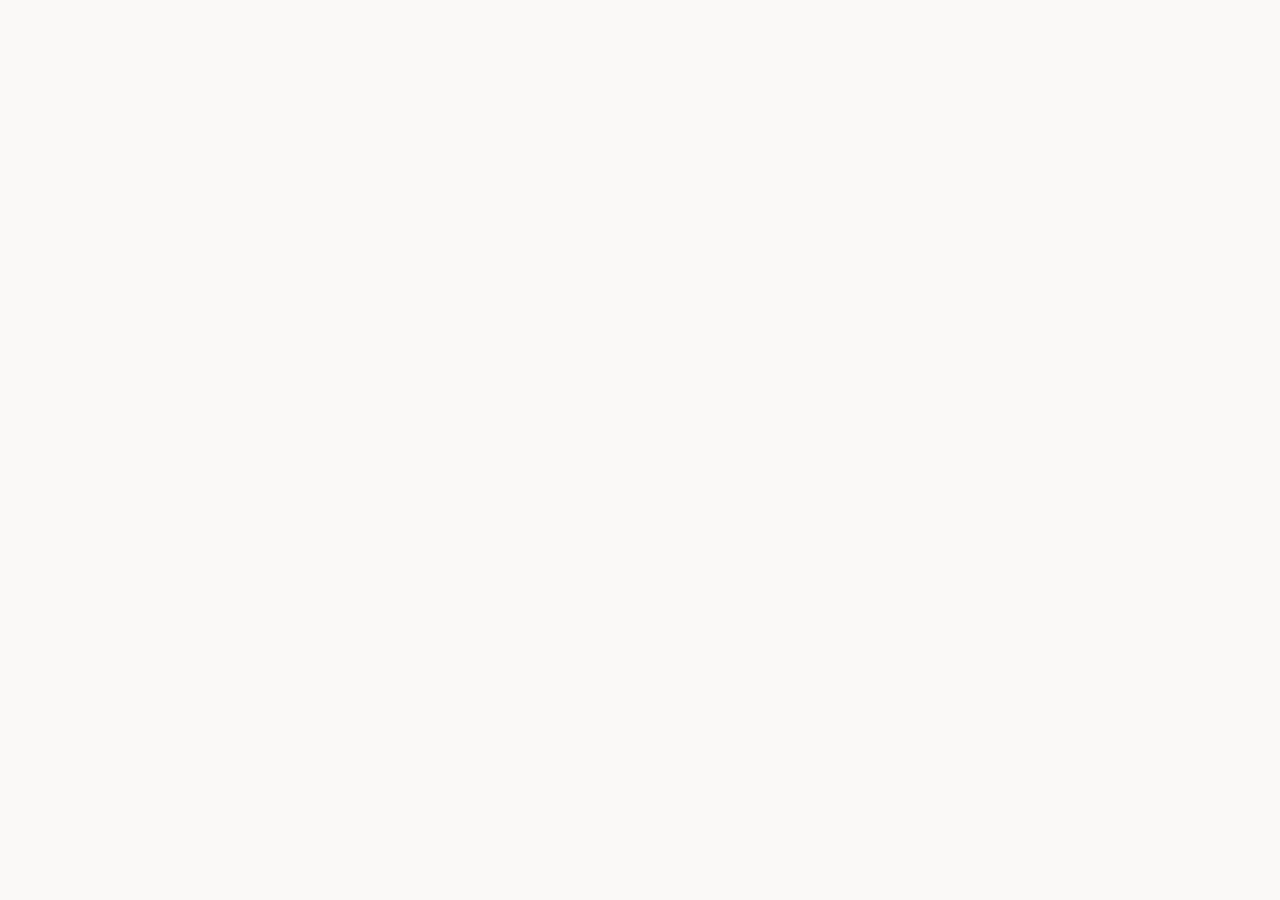
==== index.html @ 92ef4fc8 "FirstTime Published on 2012-05-25" ====
<!DOCTYPE html>
<html>
<head>
	<meta charset="utf-8">
	<meta http-equiv="X-UA-Compatible" content="IE=edge,chrome=1">
	
	<title>DOM - Distribution and Object Mapping v1.0</title>
	
	<meta name="viewport" content="width=device-width,initial-scale=1">
	
	<link rel="shortcut icon" href="favicon_32x32.ico" />
	<link rel="apple-touch-icon" href="apple-touch-icon.png"/>
	<link rel="stylesheet" type="text/css" href="res/css/loader.css">
	<link rel="stylesheet" type="text/css" href="res/css/toolbars.css">
</head>

<body>
	<div id="loading-mask"></div>
    <div id="loading">
        <div class="loading-indicator">
            <img src="res/img/system/logo.png" width="106" height="107" style="margin-right: 8px; float: left; vertical-align: top;"/>
			<div id="loading-info">
				Distributions and Objects Mapping <a href="#">v0.1 Aplha</a><br />
				<span id="loading-msg">Loading user interfaces, modules and data...</span>
			</div>
        </div>
    </div>
	
	<script type="text/javascript" src="https://ajax.googleapis.com/ajax/libs/jquery/1.7.2/jquery.min.js"></script>
	<script type="text/javascript">window.jQuery || document.write('<script src="core/js/jquery-1.7.2.min.js"><\/script>')</script>
	<!--[if lt IE 7 ]>
		<script src="http://ajax.googleapis.com/ajax/libs/chrome-frame/1.0.3/CFInstall.min.js"></script>
		<script>window.attachEvent('onload',function(){CFInstall.check({mode:'overlay'})})</script>
	<![endif]-->
	<script type="text/javascript" src="http://maps.google.com/maps/api/js?sensor=false"></script>
	<script src="core/js/jquery.hoverizr.min.js"></script>
	<script type="text/javascript" src="core/js/gmap3/gmap3.js"></script>
	
	<link rel="stylesheet" href="res/css/style.css">
	
	<link rel="stylesheet" type="text/css" href="core/js/extjs/resources/css/ext-all.css" />
    <script type="text/javascript" src="core/js/extjs/bootstrap.js"></script>
	<script type="text/javascript" src="core/layout.js"></script>
	<script type="text/javascript" src="core/init.js"></script>
	
	<style type="text/css">
		/** hack the extjs pressed background button **/
		.x-btn-default-toolbar-large-menu-active, .x-btn-default-toolbar-medium-menu-active, .x-btn-default-toolbar-small-menu-active,
		.x-btn-default-toolbar-large-pressed, .x-btn-default-toolbar-medium-pressed, .x-btn-default-toolbar-small-pressed {
			background-image: -moz-linear-gradient(center top , #FFFAE1, #FFD66A 48%, #FCB743  52%, #FFF8B5);
			background-image: -webkit-gradient(linear, 50% 0%, 50% 100%, color-stop(0%, #FFFAE1), color-stop(48%, #FFD66A), color-stop(52%, #FCB743), color-stop(100%, #FFF8B5));
			background-image: linear-gradient(top, #FFFAE1,#FFD66A 48%,#FCB743 52%,#FFF8B5);
			border-color: #F9AE52;
		}
		.ui-menu .ui-menu-item{
			text-align: left;  
			font-weight: normal;
		}
		.ui-menu .ui-menu-item a.ui-state-hover{
			border: 1px solid red; 
			background: #FFBFBF; 
			color: black;
			font-weight:bold;
		}
	</style>
	
	<div id="main-content" class="map-content-wrap">
		<button id="startmenu_btn" class="startmenu" style="height:80px; top:6px; right:33px; position:absolute; z-index:2;">
			<span class="highlight"></span>
			<span class="text"><img src="res/img/system/menu-orb.png" border="0" alt="Start.."><br>Start</span>
		</button>
		<div id="startmenu_pnl" class="startmenu" style="width:184px; height:auto; top:90px; right:12px; position:absolute; z-index:1;">
			<div class="startmenu-bar" id="startmenu_bar" style="width: 100%; height: 100%; margin: 0; padding: 0;"></div>
		</div>
		<div id="map_canvas" class="gmap3"></div>
	</div>
</body>
</html>
---- res/css/loader.css ----
#page {
	
}
#loading-mask{
	background-color: white;
	height: 100%;
	position: absolute;
	left: 0;
	top: 0;
	width: 100%;
	z-index: 20000;
}
#loading{
	height: auto;
	position: absolute;
	left: 45%;
	top: 40%;
	padding: 2px;
	z-index: 20001;
}
#loading a {
	color: #ff8000;
	font-size: 9px;
}
#loading .loading-indicator{
	background: white;
	color: #C3201B;
	font: bold 13px Helvetica, Arial, sans-serif;
	height: auto;
	margin: 0;
	padding: 0px;
}
#loading-msg {
	color: #999;
	font-size: 10px;
	font-weight: normal;
}
#loading-info {
	color: #333;
	float: left;
	top: 30px;
	left: 8px;
	position: relative;
}
---- res/css/toolbars.css ----
#container {
    width:600px;
    height:400px;
    border:3px solid #c3daf9;
}

.marker16 {
    background-image: url( ../img/toolbox/marker16.png ) !important;
}
.line16 {
    background-image: url( ../img/toolbox/line16.png ) !important;
}
.polyline16 {
    background-image: url( ../img/toolbox/polyline16.png ) !important;
}
.polygon16 {
    background-image: url( ../img/toolbox/polygon16.png ) !important;
}
.circle16 {
    background-image: url( ../img/toolbox/circle16.png ) !important;
}
.rectangle16 {
    background-image: url( ../img/toolbox/rectangle16.png ) !important;
}

.area-polygon16 {
    background-image: url( ../img/toolbox/area-polygon16.png ) !important;
}
.area-circle16 {
    background-image: url( ../img/toolbox/area-circle16.png ) !important;
}
.area-rectangle16 {
    background-image: url( ../img/toolbox/area-rectangle16.png ) !important;
}
.area-label16 {
    background-image: url( ../img/toolbox/area-label16.png ) !important;
}

.pointer48 {
    background-image: url( ../img/toolbox/hand.png ) !important;
}

.street24 {
    background-image: url( ../img/toolbox/street24.png ) !important;
}
.satellite24 {
    background-image: url( ../img/toolbox/satellite24.png ) !important;
}
.relief24 {
    background-image: url( ../img/toolbox/relief24.png ) !important;
}
.hybrid24 {
    background-image: url( ../img/toolbox/hybrid24.png ) !important;
}

.xls16 {
    background-image: url( ../img/toolbox/xls16.png ) !important;
}
.pdf16 {
    background-image: url( ../img/toolbox/pdf16.png ) !important;
}
.email16 {
    background-image: url( ../img/toolbox/email16.png ) !important;
}
.preview16 {
    background-image: url( ../img/toolbox/preview16.png ) !important;
}

.search16 {
    background-image: url( ../img/toolbox/search16.png ) !important;
}
.zoom-home16 {
    background-image: url( ../img/toolbox/zoom-home16.png ) !important;
}
.get-address16 {
    background-image: url( ../img/toolbox/get-address16.png ) !important;
}
.get-coordinate16 {
    background-image: url( ../img/toolbox/get-coordinate16.png ) !important;
}
.get-distance16 {
    background-image: url( ../img/toolbox/get-distance16.png ) !important;
}
.get-direction16 {
    background-image: url( ../img/toolbox/get-direction16.png ) !important;
}

.find16 {
    background-image: url( ../img/toolbox/find16.png ) !important;
}

.btn-panel td {
    padding-left:5px;
}
---- res/css/style.css ----
@import url('../fonts/stylesheet.css');

/* HTML5 ✰ Boilerplate*/
::-moz-selection { background: #78c6bc; color: #fff; text-shadow: none; }
::selection { background: #78c6bc; color: #fff; text-shadow: none; }

/* CSS Reset */
a,abbr,acronym,address,applet,article,aside,audio,b,big,blockquote,body,canvas,caption,center,cite,code,dd,del,details,dfn,dialog,div,dl,dt,em,embed,fieldset,figcaption,figure,font,footer,form,h1,h2,h3,h4,h5,h6,header,hgroup,hr,html,i,iframe,img,ins,kbd,label,legend,li,mark,menu,meter,nav,object,ol,output,p,pre,progress,q,rp,rt,ruby,s,samp,section,small,span,strike,strong,sub,summary,sup,table,tbody,td,tfoot,th,thead,time,tr,tt,u,ul,var,video,xmp {border:0;font-size:100%;margin:0;padding:0}
html,body {height:100%}
article,aside,details,figcaption,figure,footer,header,hgroup,menu,nav,section {display:block}
b,strong {font-weight:700}
img {color:transparent;font-size:0;vertical-align:middle;-ms-interpolation-mode:bicubic}
li {display:list-item}
table {border-collapse:collapse;border-spacing:0}
th,td,caption {font-weight:400;vertical-align:top;text-align:left}
q {quotes:none}
q:before,q:after {content:none}
sub,sup,small {font-size:75%}
sub,sup {line-height:0;position:relative;vertical-align:baseline}
sub {bottom:-.25em}
sup {top:-.5em}
svg {overflow:hidden}

/* Primary Styles */
body {
	background:#eeede6;
	/*
	font-family:Colaborate, Helvetica, Arial, sans-serif;
	color:#747047
	*/
}

input:focus,a:focus {
	outline:none
}

p, span, li, form input, form select, form textarea, form label {
	/*
	font-size:14px;
	*/
	font-family:Colaborate, Helvetica, Arial, sans-serif;
	line-height:1.5em;
}

a {
	text-decoration:none;
	color:#679300;
	/*
	font-size:14px;
	*/
}

a:hover {
	text-decoration:underline
}

ul {
	margin:0;
	padding:0;
	list-style:none
}

.alignleft {
	float:left;
	margin-right:15px;
	margin-bottom:9px
}

.alignright {
	float:right;
	margin-left:15px;
	margin-bottom:9px
}

.aligncenter {
	clear:both;
	float:none;
	text-align:center
}

.no-border {
	border-left:none !important;
	border-top:none !important;
	border-right:none !important;
	border-bottom:none !important
}

/** ====================================================================== **/

.gmap3 {
	margin: 0;
	width: '100%';
	height: '100%';
}

.startmenu-icon { background: url(../img/system/menu-orb.png) no-repeat top left; }

.startmenu {
	background-color: rgba(34,41,46,0.1);
	background-image: -webkit-linear-gradient(top, rgba(47,55,61,.5) 50%, rgba(26,31,36,.5));
	background-image: -moz-linear-gradient(top, rgba(47,55,61,.5) 50%, rgba(26,31,36,.5));
	background-image: -ms-linear-gradient(top, rgba(47,55,61,.5) 50%, rgba(26,31,36,.5));
	background-image: -o-linear-gradient(top, rgba(47,55,61,.5) 50%, rgba(26,31,36,.5));
	background-image: linear-gradient(top, rgba(47,55,61,.5) 50%, rgba(26,31,36,.5));
	
	border: 1px solid #0b1319;
	color: #27d900;
	font-size: 14px;
	font-weight: bold;
	border-radius: 3px;
	padding: 2px 2px;
	text-shadow: 1px -1px -1px 1px rgba(255,255,255,0.5);
	-webkit-box-shadow: 0 2px 4px rgba(0,0,0,0.4), 0 1px 0 rgba(255,255,255,0.2) inset;
	-moz-box-shadow: 0 2px 4px rgba(0,0,0,0.4), 0 1px 0 rgba(255,255,255,0.2) inset;
	box-shadow: 0 2px 4px rgba(0,0,0,0.4), 0 1px 0 rgba(255,255,255,0.2) inset;
	position: relative;
	cursor: pointer;
	
	-webkit-transition: color 0.3s ease-in-out;
	-moz-transition: color 0.3s ease-in-out;
	-ms-transition: color 0.3s ease-in-out;
	-o-transition: color 0.3s ease-in-out;
	transition: color 0.3s ease-in-out;
}

.highlight {
	width: 100%;
	height: 1px; 
	position: absolute;
	left: 0;
	top: 0;
	background: -webkit-linear-gradient(left top, rgba(255,255,255,0.0), rgba(255,255,255,0.6) 35%, rgba(255,255,255,0.6) 70%, rgba(255,255,255,0));
	background: -moz-linear-gradient(left top, rgba(255,255,255,0.0), rgba(255,255,255,0.6) 35%, rgba(255,255,255,0.6) 70%, rgba(255,255,255,0));
	background: -ms-linear-gradient(left top, rgba(255,255,255,0.0), rgba(255,255,255,0.6) 35%, rgba(255,255,255,0.6) 70%, rgba(255,255,255,0));
	background: -o-linear-gradient(left top, rgba(255,255,255,0.0), rgba(255,255,255,0.6) 35%, rgba(255,255,255,0.6) 70%, rgba(255,255,255,0));
	background: linear-gradient(left top, rgba(255,255,255,0.0), rgba(255,255,255,0.6) 35%, rgba(255,255,255,0.6) 70%, rgba(255,255,255,0));
	opacity: 0.2;
	
	-webkit-transition: opacity 0.3s ease-in-out;
	-moz-transition: opacity 0.3s ease-in-out;
	-ms-transition: opacity 0.3s ease-in-out;
	-o-transition: opacity 0.3s ease-in-out;
	transition: opacity 0.3s ease-in-out;
}

button:hover .highlight {
	opacity: 1;
}
button:hover {
	color: #FFF;
}


/** ====================================================================== **/

#site-header {
	background:#00B4FD url('../img/bg-mnav.png') repeat-x left bottom;
	border-bottom:3px solid #006693;
	padding:3px 15px
}

#site-header h1 {
	font-size:14px;
	font-weight:normal;
	text-transform:uppercase;
	display:inline-block;
	float:left;
	color:#FFF;
	margin-top:6px
}

#site-header .sh-share {
	display:inline-block;
	float:right;
	margin-top:5px
}

.addthis_toolbox .at300b {
	width:75px !important
}

.map-content-wrap{
	position:relative;
	height:100%
}

.map-content-wrap #map_canvas {
	width:100%;
	height:100%
}

#map-panel {
	position:absolute;
	height:100%;
	top:0;
	left:0;
	z-index:99
}

#map-panel .mp-toggle {
	display:inline-block;
	background:#747047;
	padding:55px 3px;
	width:15px;
	text-align:center;
	position:absolute;
	right:-21px;
	top:21px;
	border-radius:0 5px 5px 0
}

#map_canvas > div > div.gmnoprint, div[style="position: absolute; z-index: 1000001; right: 0px; bottom: 0px;"] > div > span {
	font-size: .5em;
	color: rgba(255,255,255, .3);
}
#map_canvas > div > div.gmnoprint, div[style="position: absolute; z-index: 1000001; right: 0px; bottom: 0px;"] > div > a[target="_blank"] {
	font-size: .3em;
	color: rgba(255,255,255, .3);
}

#foodmap-ft-list {
	margin:10px 10px 10px 0;
	height:89%;
	overflow:auto;
	left:10px
}

#map-options {
	background:#f5f3e7;
	padding:5px 15px;
	margin-bottom:5px
}

#map-options p {
	float:left;
	margin-right:5px;
	font-size:11px;
	font-weight:bold;
	text-transform:uppercase;
	padding-top:5px
}

#map-options ul {
	float:left;
	display:inline-block
}

#map-options li {
	float:left;
	margin-left:1px;
	background:#b8b279;
	padding:1px 5px
}

#map-options li a,#map-options li span {
	color:#FFF;
	font-size:10px;
	text-transform:uppercase
}

#map-panel .mp-content, .iw-content {
	width:380px;
	z-index:99;
	height:95%;
	border-right:1px solid #747047;
	border-bottom:1px solid #747047;
	background:#FFF;
	padding:15px 0
}

#foodmap-ft-list ul.ft-list {
	padding:0
}

ul.ft-list li {
	width:100%;
	float:left;
	padding:13px 5px
}

ul.ft-list li.last-of-type {
	border-bottom:none;
	padding-bottom:0;
	margin-bottom:0
}

.ft-ftimg, .ft-name, .ft-status {
	display:inline-block;
	float:left
}

#foodmap-ft-list ul.ft-list li.even {
	background:#fcfcf9
}

a.ft-ftimg{
	width:32px;
	height:32px;
	background:url('../img/plh-32x32.png');
	margin-right:13px
}

a.ft-ftimg img {
	width:32px;
	height:32px
}

#foodmap-ft-list a.ft-ftimg {
	margin-left:9px
}

a.ft-ftimg:hover {
	text-decoration:none
}

p.ft-name {
	width:155px;
	margin-right:13px;
	font-weight:bold;
	line-height:1.1em
}

#foodmap-ft-list p.ft-name{ 
	width:220px
}

span.ft-adr {
	display:block;
	font-size:12px;
	font-weight:normal;
	color:#999
}

.twitter-updates .tweets span {
	color:#747047;
	line-height:1.3em
}

.tweet_list li {
	margin-bottom:13px;
	line-height:1.3em
}

.iw-box .tweet_list li {
	padding-top: 9px;
	border-top: 1px solid white;
	margin-top:13px;
	margin-bottom:auto
}

.iw-box .tweet_list li.tweet_first {
	padding-top: 0;
	border-top: none;
	margin-top:0;
}

.tweet_time a,.iw-box .tweet_time a {
	font-size: 12px;
	line-height: 1.3em;
	color: #A29D71
}

.ftd-org {
	float:left
}

.ftd-infohead {
	clear:left;
	margin-top:15px;
	background:#747047;
	color:#FFF;
	padding:5px 9px
}

.ftd-infocontent {
	background:#eceade;
	padding:5px 9px;
	margin-bottom:15px
}

p.ftd-infoitem {
	display:inline-block;
	float:left;
	margin-right:25px;
	line-height:1.1em
}

p.ftd-infoitem strong {
	display:block;
	font-size:11px;
	text-transform:uppercase
}

p.ftd-infoitem a,p.ftd-infoitem span {
	color:#747047;
	line-height:1.1em
}

a.ftd-ftimg {
	display:inline-block;
	width:64px;
	height:64px;
	float:left;
	background:#EEE;
	margin-right:9px
}

.ftd-data {
	display:inline-block;
	float:left
}

.ftd-data p.org {
	font-size:18px;
	font-weight:bold;
	text-transform:uppercase;
	color:#747047;
	line-height:.9em;
	margin-top:3px
}

.ftd-data a.ot-view {
	font-size:11px
}

.ftd-infohead h3,a.ftd-web {
	display:inline-block;
	float:left;
	font-size:12px;
	text-transform:uppercase
}

.ftd-infohead a.ftd-web {
	float:right;
	color:#FFF
}

div.iw-content {
	width:450px;
	border-left:1px solid #747047;
	border-top:1px solid #747047;
	position:relative;
	padding:10px
}

div.iw-content:before {
	content:'';
	background:url('../img/spr.png') no-repeat;
	height:18px;
	width:10px;
	background-position:-65px 0;
	position:absolute;
	top:60px;
	left:-10px;
	display:block
}

.ftd-tools li {
	float:left;
	margin-right:1px;
	margin-top:2px;
	display:inline-block
}

.ftd-tools a {
	display:inline-block;
	padding:1px 9px;
	height:19px;
	background:#747047;
	color:#FFF;
	font-size:10px;
	text-transform:uppercase
}

.iw-body-tabs ul {
	background:#747047;
	margin-top:10px
}

.iw-body-tabs li {
	float:left
}

.iw-body-tabs a {
	display:inline-block;
	font-weight:bold;
	font-size:12px;
	text-transform:uppercase;
	padding:2px 13px;
	border-right:2px solid #FFF;
	color:#FFF
}

.iw-body-tabs li.active a {
	background:#eceade;
	border-right:2px solid #eceade;
	color:#312d06
}

.iw-body-tabs li a.last-of-type,.iw-body-tabs li.active a.last-of-type {
	border-right:none
}

.iw-body-tabs li.active a:hover {
	text-decoration:none
}

.iw-body-wrap {
	background:#eceade
}

.iw-grid1,.iw-grid2,.iw-grid3 {
	display:inline-block;
	float:left;
	margin-left:10px;
	margin-right:10px
}

.iw-grid1 {
	width:130px
}

.iw-grid2 {
	width:280px
}

.iw-grid3 {
	width:430px
}

.iw-ftimg {
	margin-right:-110px
}

.iw-box p,.iw-box a,.iw-box label,.iw-box span {
	line-height:1.1em;
	font-size:13px
}

.iw-content p strong {
	font-size:11px;
	text-transform:uppercase
}

.iw-box {
	padding:10px 0
}

.infoBox img[align="right"] {
	position: absolute !important;
	top: -12px;
	left: -2px;
	z-index:999
}

/* Custom Scrollbar */

.jScrollPaneContainer {
	position: relative;
	overflow: hidden;
	z-index: 1;
	outline:none
}

.jScrollPaneTrack {
	position: absolute;
	cursor: pointer;
	right: 0;
	top: 0;
	height: 100%
}

.jScrollPaneDrag {
	position: absolute;
	cursor: pointer;
	overflow: hidden;
	background: #dcd8ba;
	margin-top:13px
}

.jScrollPaneDragTop {
	position: absolute;
	top: 0;
	left: 0;
	overflow: hidden;
}

.jScrollPaneDragBottom {
	position: absolute;
	bottom: 0;
	left: 0;
	overflow: hidden;
}


/* Clear Floated Elements */
.clear {clear:both;display:block;overflow:hidden;visibility:hidden;width:0;height:0}
.clearfix:before,.clearfix:after {content:'.';display:block;overflow:hidden;visibility:hidden;font-size:0;line-height:0;width:0;height:0}
.clearfix:after {clear:both}
.clearfix {zoom:1}


/* CSS Sprites */
.arr-close,.arr-open,.bullet,.i-advs,.i-advs-dd,.i-arriw,.i-arrside,.i-centered,.i-facebook,.i-fav,.i-popular,.i-search,.i-searchsm,.i-showtr,.i-signin,.i-sortfavs,.i-sortnames,.i-street,.i-twitter,.i-web,.i-webbig,.i-youtube,.msmall-off,.msmall-on,.radio-bg,.radio-checked,.radiosm-bg,.radiosm-checked,.sh-ftibox,.sh-ftiboxshort,.sh-shtab,.twbox-btm,.i-hidetr,.i-ok {display:inline-block;background-image:url('../img/spr.png');background-color:transparent;background-repeat:no-repeat;}
.i-signin,.radio-bg,.radio-checked,.radiosm-bg,.radiosm-checked,.i-twitter,.i-sortfavs,.i-sortnames,.i-webbig,.i-showtr,.i-hidetr,.i-centered,.i-web,.i-street,.i-fav,.i-ok {vertical-align:middle;margin-top:-3px}
.i-advs,.i-advs-dd {vertical-align:middle;margin-left:5px;margin-top:-6px}
.i-popular,.i-sortfavs,.i-sortnames,.i-webbig,.i-showtr,.i-hidetr,.i-centered,.i-web,.i-street,.i-fav,.i-ok {vertical-align:middle;margin-right:5px}
.arr-close {height:17px;width:11px;background-position:0 0;}
.arr-open {height:17px;width:11px;background-position:-11px 0;}
.bullet {height:9px;width:9px;background-position:-22px 0;}
.i-advs {height:18px;width:16px;background-position:-31px 0;}
.i-advs-dd {height:16px;width:18px;background-position:-47px 0;}
.i-arriw {height:18px;width:10px;background-position:-65px 0;}
.i-arrside {height:5px;width:11px;background-position:-75px 0;}
.i-centered {height:14px;width:8px;background-position:-86px 0;}
.i-facebook {height:24px;width:24px;background-position:-94px 0;}
.i-facebook-hover,a.tu-facebook:hover i.i-facebook {height:24px;width:24px;background-position:-118px 0;}
.i-fav {height:10px;width:10px;background-position:-142px 0;}
.i-hidetr {height:10px;width:15px;background-position:-152px 0;}
.i-ok {height:10px;width:14px;background-position:-167px 0;}
.i-popular {height:16px;width:10px;background-position:-181px 0;}
.i-search {height:25px;width:28px;background-position:-191px 0;}
.i-searchsm {height:15px;width:16px;background-position:-219px 0;}
.i-showtr {height:10px;width:15px;background-position:-235px 0;}
.i-signin {height:15px;width:11px;background-position:-250px 0;}
.i-sortfavs {height:16px;width:15px;background-position:-261px 0;}
.i-sortnames {height:16px;width:15px;background-position:-276px 0;}
.i-street {height:15px;width:8px;background-position:-291px 0;}
.i-twitter {height:12px;width:10px;background-position:-299px 0;}
.i-web {height:12px;width:11px;background-position:-309px 0;}
.i-webbig {height:14px;width:13px;background-position:-320px 0;}
.i-youtube {height:24px;width:24px;background-position:-333px 0;}
.i-youtube-hover,a.tu-youtube:hover i.i-youtube {height:24px;width:24px;background-position:-357px 0;}
.msmall-off {height:31px;width:28px;background-position:-381px 0;}
.msmall-on {height:31px;width:28px;background-position:-409px 0;}
.radio-bg {height:20px;width:20px;background-position:-437px 0;}
.radio-checked {height:20px;width:20px;background-position:-457px 0;}
.radiosm-bg {height:15px;width:15px;background-position:-477px 0;}
.radiosm-checked {height:15px;width:15px;background-position:-492px 0;}
.sh-ftibox {height:331px;width:7px;background-position:-507px 0;}
.sh-ftiboxshort {height:163px;width:7px;background-position:-514px 0;}
.sh-shtab {height:39px;width:5px;background-position:-521px 0;}
.twbox-btm {height:43px;width:97px;background-position:-526px 0;}

/* ==|== media queries ====================================================== */

@media only screen and (min-width: 480px) {


}

@media only screen and (min-width: 768px) {

}



/* ==|== print styles ======================================================= */
 
@media print {
	* { background: transparent !important; color: black !important; text-shadow: none !important; filter:none !important; -ms-filter: none !important; } 
	a, a:visited { text-decoration: underline; }
	a[href]:after { content: " (" attr(href) ")"; }
	abbr[title]:after { content: " (" attr(title) ")"; }
	.ir a:after, a[href^="javascript:"]:after, a[href^="#"]:after { content: ""; } 
	pre, blockquote { border: 1px solid #999; page-break-inside: avoid; }
	thead { display: table-header-group; }
	tr, img { page-break-inside: avoid; }
	img { max-width: 100% !important; }
	@page { margin: 0.5cm; }
	p, h2, h3 { orphans: 3; widows: 3; }
	h2, h3 { page-break-after: avoid; }
}
---- core/js/extjs/resources/css/ext-all.css ----
html,body,div,dl,dt,dd,ul,ol,li,h1,h2,h3,h4,h5,h6,pre,code,form,fieldset,legend,input,textarea,p,blockquote,th,td{margin:0;padding:0}table{border-collapse:collapse;border-spacing:0}fieldset,img{border:0}address,caption,cite,code,dfn,em,strong,th,var{font-style:normal;font-weight:normal}li{list-style:none}caption,th{text-align:left}h1,h2,h3,h4,h5,h6{font-size:100%}q:before,q:after{content:""}abbr,acronym{border:0;font-variant:normal}sup{vertical-align:text-top}sub{vertical-align:text-bottom}input,textarea,select{font-family:inherit;font-size:inherit;font-weight:inherit}*:focus{outline:none}.x-border-box,.x-border-box *{box-sizing:border-box;-moz-box-sizing:border-box;-ms-box-sizing:border-box;-webkit-box-sizing:border-box}.x-body{color:black;font-size:12px;font-family:tahoma, arial, verdana, sans-serif}.x-clear{overflow:hidden;clear:both;height:0;width:0;font-size:0;line-height:0}.x-layer{position:absolute;overflow:hidden;zoom:1}.x-shim{position:absolute;left:0;top:0;overflow:hidden;filter:progid:DXImageTransform.Microsoft.Alpha(Opacity=0);opacity:0}.x-hide-display{display:none !important}.x-hide-visibility{visibility:hidden !important}.x-item-disabled{filter:progid:DXImageTransform.Microsoft.Alpha(Opacity=30);opacity:0.3}.x-ie6 .x-item-disabled{filter:none}.x-hidden,.x-hide-offsets{display:block !important;position:absolute!important;left:-10000px !important;top:-10000px !important}.x-hide-nosize{height:0!important;width:0!important}.x-masked-relative{position:relative}.x-ie6 .x-masked select,.x-ie6.x-body-masked select{visibility:hidden !important}.x-css-shadow{position:absolute;-moz-border-radius:5px 5px;-webkit-border-radius:5px 5px;-o-border-radius:5px 5px;-ms-border-radius:5px 5px;-khtml-border-radius:5px 5px;border-radius:5px 5px}.x-ie-shadow{background-color:#777;display:none;position:absolute;overflow:hidden;zoom:1}.x-frame-shadow{display:none;position:absolute;overflow:hidden}.x-frame-shadow *{overflow:hidden}.x-frame-shadow *{padding:0;border:0;margin:0;clear:none;zoom:1}.x-frame-shadow .xstc,.x-frame-shadow .xsbc{height:6px;float:left}.x-frame-shadow .xsc{width:100%}.x-frame-shadow .xsml{background:transparent repeat-y 0 0}.x-frame-shadow .xsmr{background:transparent repeat-y -6px 0}.x-frame-shadow .xstl{background:transparent no-repeat 0 0}.x-frame-shadow .xstc{background:transparent repeat-x 0 -30px}.x-frame-shadow .xstr{background:transparent repeat-x 0 -18px}.x-frame-shadow .xsbl{background:transparent no-repeat 0 -12px}.x-frame-shadow .xsbc{background:transparent repeat-x 0 -36px}.x-frame-shadow .xsbr{background:transparent repeat-x 0 -6px}.x-frame-shadow .xstl,.x-frame-shadow .xstc,.x-frame-shadow .xstr,.x-frame-shadow .xsbl,.x-frame-shadow .xsbc,.x-frame-shadow .xsbr{width:6px;height:6px;float:left;background-image:url('../../resources/themes/images/default/shared/shadow.png')}.x-frame-shadow .xsml,.x-frame-shadow .xsmr{width:6px;float:left;height:100%;background-image:url('../../resources/themes/images/default/shared/shadow-lr.png')}.x-frame-shadow .xsmc{float:left;height:100%;background-image:url('../../resources/themes/images/default/shared/shadow-c.png')}.x-frame-shadow .xst,.x-frame-shadow .xsb{height:6px;overflow:hidden;width:100%}.x-box-tl{background:transparent no-repeat 0 0;zoom:1}.x-box-tc{height:8px;background:transparent repeat-x 0 0;overflow:hidden}.x-box-tr{background:transparent no-repeat right -8px}.x-box-ml{background:transparent repeat-y 0;padding-left:4px;overflow:hidden;zoom:1}.x-box-mc{background:repeat-x 0 -16px;padding:4px 10px}.x-box-mc h3{margin:0 0 4px 0;zoom:1}.x-box-mr{background:transparent repeat-y right;padding-right:4px;overflow:hidden}.x-box-bl{background:transparent no-repeat 0 -16px;zoom:1}.x-box-bc{background:transparent repeat-x 0 -8px;height:8px;overflow:hidden}.x-box-br{background:transparent no-repeat right -24px}.x-box-tl,.x-box-bl{padding-left:8px;overflow:hidden}.x-box-tr,.x-box-br{padding-right:8px;overflow:hidden}.x-box-tl{background-image:url('../../resources/themes/images/default/box/corners.gif')}.x-box-tc{background-image:url('../../resources/themes/images/default/box/tb.gif')}.x-box-tr{background-image:url('../../resources/themes/images/default/box/corners.gif')}.x-box-ml{background-image:url('../../resources/themes/images/default/box/l.gif')}.x-box-mc{background-color:#eee;background-image:url('../../resources/themes/images/default/box/tb.gif');font-family:"Myriad Pro","Myriad Web","Tahoma","Helvetica","Arial",sans-serif;color:#393939;font-size:15px}.x-box-mc h3{font-size:18px;font-weight:bold}.x-box-mr{background-image:url('../../resources/themes/images/default/box/r.gif')}.x-box-bl{background-image:url('../../resources/themes/images/default/box/corners.gif')}.x-box-bc{background-image:url('../../resources/themes/images/default/box/tb.gif')}.x-box-br{background-image:url('../../resources/themes/images/default/box/corners.gif')}.x-box-blue .x-box-bl,.x-box-blue .x-box-br,.x-box-blue .x-box-tl,.x-box-blue .x-box-tr{background-image:url('../../resources/themes/images/default/box/corners-blue.gif')}.x-box-blue .x-box-bc,.x-box-blue .x-box-mc,.x-box-blue .x-box-tc{background-image:url('../../resources/themes/images/default/box/tb-blue.gif')}.x-box-blue .x-box-mc{background-color:#c3daf9}.x-box-blue .x-box-mc h3{color:#17385b}.x-box-blue .x-box-ml{background-image:url('../../resources/themes/images/default/box/l-blue.gif')}.x-box-blue .x-box-mr{background-image:url('../../resources/themes/images/default/box/r-blue.gif')}.x-focus-element{position:absolute;top:-10px;left:-10px;width:0px;height:0px}.x-focus-frame{position:absolute;left:0px;top:0px;z-index:100000000;width:0px;height:0px}.x-focus-frame-top,.x-focus-frame-bottom,.x-focus-frame-left,.x-focus-frame-right{position:absolute;top:0px;left:0px}.x-focus-frame-top,.x-focus-frame-bottom{border-top:solid 2px #15428b;height:2px}.x-focus-frame-left,.x-focus-frame-right{border-left:solid 2px #15428b;width:2px}.x-mask{z-index:100;position:absolute;top:0;left:0;filter:progid:DXImageTransform.Microsoft.Alpha(Opacity=50);opacity:0.5;width:100%;height:100%;zoom:1;background:#cccccc}.x-mask-msg{z-index:20001;position:absolute;top:0;left:0;padding:2px;border:1px solid;border-color:#99bce8;background-image:none;background-color:#dfe9f6}.x-mask-msg div{padding:5px 10px 5px 25px;background-image:url('../../resources/themes/images/default/grid/loading.gif');background-repeat:no-repeat;background-position:5px center;cursor:wait;border:1px solid #a3bad9;background-color:#eeeeee;color:#222222;font:normal 11px tahoma, arial, verdana, sans-serif}.x-boundlist{border-width:1px;border-style:solid;border-color:#98c0f4;background:white}.x-boundlist .x-toolbar{border-width:1px 0 0 0}.x-boundlist-item{padding:2px;user-select:none;-o-user-select:none;-ms-user-select:none;-moz-user-select:-moz-none;-webkit-user-select:none;cursor:default;cursor:pointer;cursor:hand;position:relative;border-width:1px;border-style:dotted;border-color:white}.x-boundlist-selected{background:#cbdaf0;border-color:#8eabe4}.x-boundlist-item-over{background:#dfe8f6;border-color:#a3bae9}.x-boundlist-floating{border-top-width:0}.x-boundlist-above{border-top-width:1px;border-bottom-width:1px}.x-btn{display:inline-block;zoom:1;*display:inline;position:relative;cursor:pointer;cursor:hand;white-space:nowrap;vertical-align:middle;background-repeat:no-repeat}.x-btn *{cursor:pointer;cursor:hand}.x-btn em{background-repeat:no-repeat}.x-btn em a{text-decoration:none;display:inline-block;color:inherit}.x-btn button{margin:0;padding:0;border:0;width:auto;background:none;outline:0 none;overflow:hidden;vertical-align:bottom;-webkit-appearance:none}.x-btn button::-moz-focus-inner{border:0;padding:0}.x-btn .x-btn-inner{display:block;white-space:nowrap;background-color:transparent;background-repeat:no-repeat;background-position:left center}.x-btn .x-btn-left .x-btn-inner{text-align:left}.x-btn .x-btn-center .x-btn-inner{text-align:center}.x-btn .x-btn-right .x-btn-inner{text-align:right}.x-btn-disabled{filter:progid:DXImageTransform.Microsoft.Alpha(Opacity=100);opacity:1}.x-btn-disabled span{filter:progid:DXImageTransform.Microsoft.Alpha(Opacity=50);opacity:0.5}.x-ie6 .x-btn-disabled span,.x-ie7 .x-btn-disabled span{filter:none}.x-ie7 .x-btn-disabled,.x-ie8 .x-btn-disabled{filter:none}.x-ie6 .x-btn-disabled .x-btn-icon,.x-ie7 .x-btn-disabled .x-btn-icon,.x-ie8 .x-btn-disabled .x-btn-icon{filter:progid:DXImageTransform.Microsoft.Alpha(Opacity=60);opacity:0.6}* html .x-ie .x-btn button{width:1px}.x-ie .x-btn button{overflow-x:visible;vertical-align:baseline}.x-strict .x-ie6 .x-btn .x-frame-mc,.x-strict .x-ie7 .x-btn .x-frame-mc{height:100%}.x-nbr .x-btn .x-frame-mc{vertical-align:middle;white-space:nowrap;text-align:center;cursor:pointer}.x-btn-icon-text-left .x-btn-icon{background-position:left center}.x-btn-icon-text-right .x-btn-icon{background-position:right center}.x-btn-icon-text-top .x-btn-icon{background-position:center top}.x-btn-icon-text-bottom .x-btn-icon{background-position:center bottom}.x-btn button,.x-btn a{position:relative}.x-btn button .x-btn-icon,.x-btn a .x-btn-icon{position:absolute;background-repeat:no-repeat}.x-btn-arrow-right{background:transparent no-repeat right center;padding-right:12px}.x-btn-arrow-right .x-btn-inner{padding-right:0 !important}.x-toolbar .x-btn-arrow-right{padding-right:12px}.x-btn-arrow-bottom{background:transparent no-repeat center bottom;padding-bottom:12px}.x-btn-arrow{background-image:url('../../resources/themes/images/default/button/arrow.gif');display:block}.x-btn-split-right,.x-btn-over .x-btn-split-right{background:transparent no-repeat right center;background-image:url('../../resources/themes/images/default/button/s-arrow.gif');padding-right:14px !important}.x-btn-split-bottom,.x-btn-over .x-btn-split-bottom{background:transparent no-repeat center bottom;background-image:url('../../resources/themes/images/default/button/s-arrow-b.gif');padding-bottom:14px}.x-toolbar .x-btn-split-right{background-image:url('../../resources/themes/images/default/button/s-arrow-noline.gif');padding-right:12px !important}.x-toolbar .x-btn-split-bottom{background-image:url('../../resources/themes/images/default/button/s-arrow-b-noline.gif')}.x-btn-split{display:block}.x-item-disabled,.x-item-disabled *{cursor:default}.x-cycle-fixed-width .x-btn-inner{text-align:inherit}.x-btn-over .x-btn-split-right{background-image:url('../../resources/themes/images/default/button/s-arrow-o.gif')}.x-btn-over .x-btn-split-bottom{background-image:url('../../resources/themes/images/default/button/s-arrow-bo.gif')}.x-btn-default-small{border-color:#d1d1d1}.x-btn-default-small{-moz-border-radius:3px;-webkit-border-radius:3px;-o-border-radius:3px;-ms-border-radius:3px;-khtml-border-radius:3px;border-radius:3px;padding:2px 2px 2px 2px;border-width:1px;border-style:solid;background-image:none;background-color:white;background-image:-webkit-gradient(linear, 50% 0%, 50% 100%, color-stop(0%, #ffffff), color-stop(48%, #f9f9f9), color-stop(52%, #e2e2e2), color-stop(100%, #e7e7e7));background-image:-webkit-linear-gradient(top, #ffffff,#f9f9f9 48%,#e2e2e2 52%,#e7e7e7);background-image:-moz-linear-gradient(top, #ffffff,#f9f9f9 48%,#e2e2e2 52%,#e7e7e7);background-image:-o-linear-gradient(top, #ffffff,#f9f9f9 48%,#e2e2e2 52%,#e7e7e7);background-image:-ms-linear-gradient(top, #ffffff,#f9f9f9 48%,#e2e2e2 52%,#e7e7e7);background-image:linear-gradient(top, #ffffff,#f9f9f9 48%,#e2e2e2 52%,#e7e7e7)}.x-nlg .x-btn-default-small-mc{background-image:url('../../resources/themes/images/default/btn/btn-default-small-bg.gif');background-color:#fff}.x-nbr .x-btn-default-small{padding:0 !important;border-width:0 !important;-moz-border-radius:0px;-webkit-border-radius:0px;-o-border-radius:0px;-ms-border-radius:0px;-khtml-border-radius:0px;border-radius:0px;background-color:transparent;background-position:1100303px 1000303px}.x-nbr .x-btn-default-small-tl,.x-nbr .x-btn-default-small-bl,.x-nbr .x-btn-default-small-tr,.x-nbr .x-btn-default-small-br,.x-nbr .x-btn-default-small-tc,.x-nbr .x-btn-default-small-bc,.x-nbr .x-btn-default-small-ml,.x-nbr .x-btn-default-small-mr{zoom:1;background-image:url('../../resources/themes/images/default/btn/btn-default-small-corners.gif')}.x-nbr .x-btn-default-small-ml,.x-nbr .x-btn-default-small-mr{zoom:1;background-image:url('../../resources/themes/images/default/btn/btn-default-small-sides.gif');background-position:0 0}.x-nbr .x-btn-default-small-mc{padding:0 0 0 0}.x-btn-default-small .x-btn-inner{font-size:11px;font-weight:normal;font-family:tahoma, arial, verdana, sans-serif;color:#333333;background-repeat:no-repeat;padding:0 4px}.x-btn-default-small-icon button,.x-btn-default-small-icon .x-btn-inner,.x-btn-default-small-noicon button,.x-btn-default-small-noicon .x-btn-inner{height:16px;line-height:16px}.x-btn-default-small-icon button{padding:0;width:16px !important;height:16px}.x-btn-default-small-icon .x-btn-icon{width:16px;height:16px;top:0;left:0;bottom:0;right:0}.x-btn-default-small-icon-text-left button{height:16px}.x-btn-default-small-icon-text-left .x-btn-inner{height:16px;line-height:16px;padding-left:20px}.x-btn-default-small-icon-text-left .x-btn-icon{width:16px;height:auto;top:0;left:0;bottom:0;right:auto}.x-ie6 .x-btn-default-small-icon-text-left .x-btn-icon,.x-quirks .x-btn-default-small-icon-text-left .x-btn-icon{height:16px}.x-btn-default-small-icon-text-right button{height:16px}.x-btn-default-small-icon-text-right .x-btn-inner{height:16px;line-height:16px;padding-right:20px !important}.x-btn-default-small-icon-text-right .x-btn-icon{width:16px;height:auto;top:0;left:auto;bottom:0;right:0}.x-ie6 .x-btn-default-small-icon-text-right .x-btn-icon,.x-quirks .x-btn-default-small-icon-text-right .x-btn-icon{height:16px}.x-btn-default-small-icon-text-top .x-btn-inner{padding-top:20px}.x-btn-default-small-icon-text-top .x-btn-icon{width:auto;height:16px;top:0;left:0;bottom:auto;right:0}.x-ie6 .x-btn-default-small-icon-text-top .x-btn-icon,.x-quirks .x-ie .x-btn-default-small-icon-text-top .x-btn-icon{width:16px}.x-btn-default-small-icon-text-bottom .x-btn-inner{padding-bottom:20px}.x-btn-default-small-icon-text-bottom .x-btn-icon{width:auto;height:16px;top:auto;left:0;bottom:0;right:0}.x-ie6 .x-btn-default-small-icon-text-bottom .x-btn-icon,.x-quirks .x-ie .x-btn-default-small-icon-text-bottom .x-btn-icon{width:16px}.x-btn-default-small-over{border-color:#b0ccf2;background-image:none;background-color:#e4f3ff;background-image:-webkit-gradient(linear, 50% 0%, 50% 100%, color-stop(0%, #e4f3ff), color-stop(48%, #d9edff), color-stop(52%, #c2d8f2), color-stop(100%, #c6dcf6));background-image:-webkit-linear-gradient(top, #e4f3ff,#d9edff 48%,#c2d8f2 52%,#c6dcf6);background-image:-moz-linear-gradient(top, #e4f3ff,#d9edff 48%,#c2d8f2 52%,#c6dcf6);background-image:-o-linear-gradient(top, #e4f3ff,#d9edff 48%,#c2d8f2 52%,#c6dcf6);background-image:-ms-linear-gradient(top, #e4f3ff,#d9edff 48%,#c2d8f2 52%,#c6dcf6);background-image:linear-gradient(top, #e4f3ff,#d9edff 48%,#c2d8f2 52%,#c6dcf6)}.x-btn-default-small-focus{border-color:#b0ccf2;background-image:none;background-color:#e4f3ff;background-image:-webkit-gradient(linear, 50% 0%, 50% 100%, color-stop(0%, #e4f3ff), color-stop(48%, #d9edff), color-stop(52%, #c2d8f2), color-stop(100%, #c6dcf6));background-image:-webkit-linear-gradient(top, #e4f3ff,#d9edff 48%,#c2d8f2 52%,#c6dcf6);background-image:-moz-linear-gradient(top, #e4f3ff,#d9edff 48%,#c2d8f2 52%,#c6dcf6);background-image:-o-linear-gradient(top, #e4f3ff,#d9edff 48%,#c2d8f2 52%,#c6dcf6);background-image:-ms-linear-gradient(top, #e4f3ff,#d9edff 48%,#c2d8f2 52%,#c6dcf6);background-image:linear-gradient(top, #e4f3ff,#d9edff 48%,#c2d8f2 52%,#c6dcf6)}.x-btn-default-small-menu-active,.x-btn-default-small-pressed{border-color:#9ebae1;background-image:none;background-color:#b6cbe4;background-image:-webkit-gradient(linear, 50% 0%, 50% 100%, color-stop(0%, #b6cbe4), color-stop(48%, #bfd2e6), color-stop(52%, #8dc0f5), color-stop(100%, #98c5f5));background-image:-webkit-linear-gradient(top, #b6cbe4,#bfd2e6 48%,#8dc0f5 52%,#98c5f5);background-image:-moz-linear-gradient(top, #b6cbe4,#bfd2e6 48%,#8dc0f5 52%,#98c5f5);background-image:-o-linear-gradient(top, #b6cbe4,#bfd2e6 48%,#8dc0f5 52%,#98c5f5);background-image:-ms-linear-gradient(top, #b6cbe4,#bfd2e6 48%,#8dc0f5 52%,#98c5f5);background-image:linear-gradient(top, #b6cbe4,#bfd2e6 48%,#8dc0f5 52%,#98c5f5)}.x-btn-default-small-disabled{border-color:#e1e1e1;background-image:none;background-color:#f7f7f7;background-image:-webkit-gradient(linear, 50% 0%, 50% 100%, color-stop(0%, #f7f7f7), color-stop(48%, #f1f1f1), color-stop(52%, #dadada), color-stop(100%, #dfdfdf));background-image:-webkit-linear-gradient(top, #f7f7f7,#f1f1f1 48%,#dadada 52%,#dfdfdf);background-image:-moz-linear-gradient(top, #f7f7f7,#f1f1f1 48%,#dadada 52%,#dfdfdf);background-image:-o-linear-gradient(top, #f7f7f7,#f1f1f1 48%,#dadada 52%,#dfdfdf);background-image:-ms-linear-gradient(top, #f7f7f7,#f1f1f1 48%,#dadada 52%,#dfdfdf);background-image:linear-gradient(top, #f7f7f7,#f1f1f1 48%,#dadada 52%,#dfdfdf)}.x-btn-default-small-disabled .x-btn-inner{color:#333333 !important}.x-ie .x-btn-default-small-disabled .x-btn-inner{color:#595959 !important}.x-ie6 .x-btn-default-small-disabled .x-btn-inner{color:#8c8c8c !important}.x-nbr .x-btn-default-small-over .x-frame-tl,.x-nbr .x-btn-default-small-over .x-frame-bl,.x-nbr .x-btn-default-small-over .x-frame-tr,.x-nbr .x-btn-default-small-over .x-frame-br,.x-nbr .x-btn-default-small-over .x-frame-tc,.x-nbr .x-btn-default-small-over .x-frame-bc{background-image:url('../../resources/themes/images/default/btn/btn-default-small-over-corners.gif')}.x-nbr .x-btn-default-small-over .x-frame-ml,.x-nbr .x-btn-default-small-over .x-frame-mr{background-image:url('../../resources/themes/images/default/btn/btn-default-small-over-sides.gif')}.x-nbr .x-btn-default-small-over .x-frame-mc{background-color:#e4f3ff;background-image:url('../../resources/themes/images/default/btn/btn-default-small-over-bg.gif')}.x-nbr .x-btn-default-small-focus .x-frame-tl,.x-nbr .x-btn-default-small-focus .x-frame-bl,.x-nbr .x-btn-default-small-focus .x-frame-tr,.x-nbr .x-btn-default-small-focus .x-frame-br,.x-nbr .x-btn-default-small-focus .x-frame-tc,.x-nbr .x-btn-default-small-focus .x-frame-bc{background-image:url('../../resources/themes/images/default/btn/btn-default-small-focus-corners.gif')}.x-nbr .x-btn-default-small-focus .x-frame-ml,.x-nbr .x-btn-default-small-focus .x-frame-mr{background-image:url('../../resources/themes/images/default/btn/btn-default-small-focus-sides.gif')}.x-nbr .x-btn-default-small-focus .x-frame-mc{background-color:#e4f3ff;background-image:url('../../resources/themes/images/default/btn/btn-default-small-focus-bg.gif')}.x-nbr .x-btn-default-small-menu-active .x-frame-tl,.x-nbr .x-btn-default-small-menu-active .x-frame-bl,.x-nbr .x-btn-default-small-menu-active .x-frame-tr,.x-nbr .x-btn-default-small-menu-active .x-frame-br,.x-nbr .x-btn-default-small-menu-active .x-frame-tc,.x-nbr .x-btn-default-small-menu-active .x-frame-bc,.x-nbr .x-btn-default-small-pressed .x-frame-tl,.x-nbr .x-btn-default-small-pressed .x-frame-bl,.x-nbr .x-btn-default-small-pressed .x-frame-tr,.x-nbr .x-btn-default-small-pressed .x-frame-br,.x-nbr .x-btn-default-small-pressed .x-frame-tc,.x-nbr .x-btn-default-small-pressed .x-frame-bc{background-image:url('../../resources/themes/images/default/btn/btn-default-small-pressed-corners.gif')}.x-nbr .x-btn-default-small-menu-active .x-frame-ml,.x-nbr .x-btn-default-small-menu-active .x-frame-mr,.x-nbr .x-btn-default-small-pressed .x-frame-ml,.x-nbr .x-btn-default-small-pressed .x-frame-mr{background-image:url('../../resources/themes/images/default/btn/btn-default-small-pressed-sides.gif')}.x-nbr .x-btn-default-small-menu-active .x-frame-mc,.x-nbr .x-btn-default-small-pressed .x-frame-mc{background-color:#b6cbe4;background-image:url('../../resources/themes/images/default/btn/btn-default-small-pressed-bg.gif')}.x-nbr .x-btn-default-small-disabled .x-frame-tl,.x-nbr .x-btn-default-small-disabled .x-frame-bl,.x-nbr .x-btn-default-small-disabled .x-frame-tr,.x-nbr .x-btn-default-small-disabled .x-frame-br,.x-nbr .x-btn-default-small-disabled .x-frame-tc,.x-nbr .x-btn-default-small-disabled .x-frame-bc{background-image:url('../../resources/themes/images/default/btn/btn-default-small-disabled-corners.gif')}.x-nbr .x-btn-default-small-disabled .x-frame-ml,.x-nbr .x-btn-default-small-disabled .x-frame-mr{background-image:url('../../resources/themes/images/default/btn/btn-default-small-disabled-sides.gif')}.x-nbr .x-btn-default-small-disabled .x-frame-mc{background-color:#f7f7f7;background-image:url('../../resources/themes/images/default/btn/btn-default-small-disabled-bg.gif')}.x-nlg .x-btn-default-small{background-repeat:repeat-x;background-image:url('../../resources/themes/images/default/btn/btn-default-small-bg.gif')}.x-nlg .x-btn-default-small-over{background-repeat:repeat-x;background-image:url('../../resources/themes/images/default/btn/btn-default-small-over-bg.gif')}.x-nlg .x-btn-default-small-focus{background-repeat:repeat-x;background-image:url('../../resources/themes/images/default/btn/btn-default-small-focus-bg.gif')}.x-nlg .x-btn-default-small-menu-active,.x-nlg .x-btn-default-small-pressed{background-repeat:repeat-x;background-image:url('../../resources/themes/images/default/btn/btn-default-small-pressed-bg.gif')}.x-nlg .x-btn-default-small-disabled{background-repeat:repeat-x;background-image:url('../../resources/themes/images/default/btn/btn-default-small-disabled-bg.gif')}.x-btn-default-medium{border-color:#d1d1d1}.x-btn-default-medium{-moz-border-radius:3px;-webkit-border-radius:3px;-o-border-radius:3px;-ms-border-radius:3px;-khtml-border-radius:3px;border-radius:3px;padding:3px 3px 3px 3px;border-width:1px;border-style:solid;background-image:none;background-color:#fff;background-image:-webkit-gradient(linear, 50% 0%, 50% 100%, color-stop(0%, #ffffff), color-stop(48%, #f9f9f9), color-stop(52%, #e2e2e2), color-stop(100%, #e7e7e7));background-image:-webkit-linear-gradient(top, #ffffff,#f9f9f9 48%,#e2e2e2 52%,#e7e7e7);background-image:-moz-linear-gradient(top, #ffffff,#f9f9f9 48%,#e2e2e2 52%,#e7e7e7);background-image:-o-linear-gradient(top, #ffffff,#f9f9f9 48%,#e2e2e2 52%,#e7e7e7);background-image:-ms-linear-gradient(top, #ffffff,#f9f9f9 48%,#e2e2e2 52%,#e7e7e7);background-image:linear-gradient(top, #ffffff,#f9f9f9 48%,#e2e2e2 52%,#e7e7e7)}.x-nlg .x-btn-default-medium-mc{background-image:url('../../resources/themes/images/default/btn/btn-default-medium-bg.gif');background-color:#fff}.x-nbr .x-btn-default-medium{padding:0 !important;border-width:0 !important;-moz-border-radius:0px;-webkit-border-radius:0px;-o-border-radius:0px;-ms-border-radius:0px;-khtml-border-radius:0px;border-radius:0px;background-color:transparent;background-position:1100303px 1000303px}.x-nbr .x-btn-default-medium-tl,.x-nbr .x-btn-default-medium-bl,.x-nbr .x-btn-default-medium-tr,.x-nbr .x-btn-default-medium-br,.x-nbr .x-btn-default-medium-tc,.x-nbr .x-btn-default-medium-bc,.x-nbr .x-btn-default-medium-ml,.x-nbr .x-btn-default-medium-mr{zoom:1;background-image:url('../../resources/themes/images/default/btn/btn-default-medium-corners.gif')}.x-nbr .x-btn-default-medium-ml,.x-nbr .x-btn-default-medium-mr{zoom:1;background-image:url('../../resources/themes/images/default/btn/btn-default-medium-sides.gif');background-position:0 0}.x-nbr .x-btn-default-medium-mc{padding:0px 0px 0px 0px}.x-btn-default-medium .x-btn-inner{font-size:11px;font-weight:normal;font-family:tahoma, arial, verdana, sans-serif;color:#333333;background-repeat:no-repeat;padding:0 3px}.x-btn-default-medium-icon button,.x-btn-default-medium-icon .x-btn-inner,.x-btn-default-medium-noicon button,.x-btn-default-medium-noicon .x-btn-inner{height:24px;line-height:24px}.x-btn-default-medium-icon button{padding:0;width:24px !important;height:24px}.x-btn-default-medium-icon .x-btn-icon{width:24px;height:24px;top:0;left:0;bottom:0;right:0}.x-btn-default-medium-icon-text-left button{height:24px}.x-btn-default-medium-icon-text-left .x-btn-inner{height:24px;line-height:24px;padding-left:28px}.x-btn-default-medium-icon-text-left .x-btn-icon{width:24px;height:auto;top:0;left:0;bottom:0;right:auto}.x-ie6 .x-btn-default-medium-icon-text-left .x-btn-icon,.x-quirks .x-btn-default-medium-icon-text-left .x-btn-icon{height:24px}.x-btn-default-medium-icon-text-right button{height:24px}.x-btn-default-medium-icon-text-right .x-btn-inner{height:24px;line-height:24px;padding-right:28px !important}.x-btn-default-medium-icon-text-right .x-btn-icon{width:24px;height:auto;top:0;left:auto;bottom:0;right:0}.x-ie6 .x-btn-default-medium-icon-text-right .x-btn-icon,.x-quirks .x-btn-default-medium-icon-text-right .x-btn-icon{height:24px}.x-btn-default-medium-icon-text-top .x-btn-inner{padding-top:28px}.x-btn-default-medium-icon-text-top .x-btn-icon{width:auto;height:24px;top:0;left:0;bottom:auto;right:0}.x-ie6 .x-btn-default-medium-icon-text-top .x-btn-icon,.x-quirks .x-ie .x-btn-default-medium-icon-text-top .x-btn-icon{width:24px}.x-btn-default-medium-icon-text-bottom .x-btn-inner{padding-bottom:28px}.x-btn-default-medium-icon-text-bottom .x-btn-icon{width:auto;height:24px;top:auto;left:0;bottom:0;right:0}.x-ie6 .x-btn-default-medium-icon-text-bottom .x-btn-icon,.x-quirks .x-ie .x-btn-default-medium-icon-text-bottom .x-btn-icon{width:24px}.x-btn-default-medium-over{border-color:#b0ccf2;background-image:none;background-color:#e4f3ff;background-image:-webkit-gradient(linear, 50% 0%, 50% 100%, color-stop(0%, #e4f3ff), color-stop(48%, #d9edff), color-stop(52%, #c2d8f2), color-stop(100%, #c6dcf6));background-image:-webkit-linear-gradient(top, #e4f3ff,#d9edff 48%,#c2d8f2 52%,#c6dcf6);background-image:-moz-linear-gradient(top, #e4f3ff,#d9edff 48%,#c2d8f2 52%,#c6dcf6);background-image:-o-linear-gradient(top, #e4f3ff,#d9edff 48%,#c2d8f2 52%,#c6dcf6);background-image:-ms-linear-gradient(top, #e4f3ff,#d9edff 48%,#c2d8f2 52%,#c6dcf6);background-image:linear-gradient(top, #e4f3ff,#d9edff 48%,#c2d8f2 52%,#c6dcf6)}.x-btn-default-medium-focus{border-color:#b0ccf2;background-image:none;background-color:#e4f3ff;background-image:-webkit-gradient(linear, 50% 0%, 50% 100%, color-stop(0%, #e4f3ff), color-stop(48%, #d9edff), color-stop(52%, #c2d8f2), color-stop(100%, #c6dcf6));background-image:-webkit-linear-gradient(top, #e4f3ff,#d9edff 48%,#c2d8f2 52%,#c6dcf6);background-image:-moz-linear-gradient(top, #e4f3ff,#d9edff 48%,#c2d8f2 52%,#c6dcf6);background-image:-o-linear-gradient(top, #e4f3ff,#d9edff 48%,#c2d8f2 52%,#c6dcf6);background-image:-ms-linear-gradient(top, #e4f3ff,#d9edff 48%,#c2d8f2 52%,#c6dcf6);background-image:linear-gradient(top, #e4f3ff,#d9edff 48%,#c2d8f2 52%,#c6dcf6)}.x-btn-default-medium-menu-active,.x-btn-default-medium-pressed{border-color:#9ebae1;background-image:none;background-color:#b6cbe4;background-image:-webkit-gradient(linear, 50% 0%, 50% 100%, color-stop(0%, #b6cbe4), color-stop(48%, #bfd2e6), color-stop(52%, #8dc0f5), color-stop(100%, #98c5f5));background-image:-webkit-linear-gradient(top, #b6cbe4,#bfd2e6 48%,#8dc0f5 52%,#98c5f5);background-image:-moz-linear-gradient(top, #b6cbe4,#bfd2e6 48%,#8dc0f5 52%,#98c5f5);background-image:-o-linear-gradient(top, #b6cbe4,#bfd2e6 48%,#8dc0f5 52%,#98c5f5);background-image:-ms-linear-gradient(top, #b6cbe4,#bfd2e6 48%,#8dc0f5 52%,#98c5f5);background-image:linear-gradient(top, #b6cbe4,#bfd2e6 48%,#8dc0f5 52%,#98c5f5)}.x-btn-default-medium-disabled{border-color:#e1e1e1;background-image:none;background-color:#f7f7f7;background-image:-webkit-gradient(linear, 50% 0%, 50% 100%, color-stop(0%, #f7f7f7), color-stop(48%, #f1f1f1), color-stop(52%, #dadada), color-stop(100%, #dfdfdf));background-image:-webkit-linear-gradient(top, #f7f7f7,#f1f1f1 48%,#dadada 52%,#dfdfdf);background-image:-moz-linear-gradient(top, #f7f7f7,#f1f1f1 48%,#dadada 52%,#dfdfdf);background-image:-o-linear-gradient(top, #f7f7f7,#f1f1f1 48%,#dadada 52%,#dfdfdf);background-image:-ms-linear-gradient(top, #f7f7f7,#f1f1f1 48%,#dadada 52%,#dfdfdf);background-image:linear-gradient(top, #f7f7f7,#f1f1f1 48%,#dadada 52%,#dfdfdf)}.x-btn-default-medium-disabled .x-btn-inner{color:#333333 !important}.x-ie .x-btn-default-medium-disabled .x-btn-inner{color:#595959 !important}.x-ie6 .x-btn-default-medium-disabled .x-btn-inner{color:#8c8c8c !important}.x-nbr .x-btn-default-medium-over .x-frame-tl,.x-nbr .x-btn-default-medium-over .x-frame-bl,.x-nbr .x-btn-default-medium-over .x-frame-tr,.x-nbr .x-btn-default-medium-over .x-frame-br,.x-nbr .x-btn-default-medium-over .x-frame-tc,.x-nbr .x-btn-default-medium-over .x-frame-bc{background-image:url('../../resources/themes/images/default/btn/btn-default-medium-over-corners.gif')}.x-nbr .x-btn-default-medium-over .x-frame-ml,.x-nbr .x-btn-default-medium-over .x-frame-mr{background-image:url('../../resources/themes/images/default/btn/btn-default-medium-over-sides.gif')}.x-nbr .x-btn-default-medium-over .x-frame-mc{background-color:#e4f3ff;background-image:url('../../resources/themes/images/default/btn/btn-default-medium-over-bg.gif')}.x-nbr .x-btn-default-medium-focus .x-frame-tl,.x-nbr .x-btn-default-medium-focus .x-frame-bl,.x-nbr .x-btn-default-medium-focus .x-frame-tr,.x-nbr .x-btn-default-medium-focus .x-frame-br,.x-nbr .x-btn-default-medium-focus .x-frame-tc,.x-nbr .x-btn-default-medium-focus .x-frame-bc{background-image:url('../../resources/themes/images/default/btn/btn-default-medium-focus-corners.gif')}.x-nbr .x-btn-default-medium-focus .x-frame-ml,.x-nbr .x-btn-default-medium-focus .x-frame-mr{background-image:url('../../resources/themes/images/default/btn/btn-default-medium-focus-sides.gif')}.x-nbr .x-btn-default-medium-focus .x-frame-mc{background-color:#e4f3ff;background-image:url('../../resources/themes/images/default/btn/btn-default-medium-focus-bg.gif')}.x-nbr .x-btn-default-medium-menu-active .x-frame-tl,.x-nbr .x-btn-default-medium-menu-active .x-frame-bl,.x-nbr .x-btn-default-medium-menu-active .x-frame-tr,.x-nbr .x-btn-default-medium-menu-active .x-frame-br,.x-nbr .x-btn-default-medium-menu-active .x-frame-tc,.x-nbr .x-btn-default-medium-menu-active .x-frame-bc,.x-nbr .x-btn-default-medium-pressed .x-frame-tl,.x-nbr .x-btn-default-medium-pressed .x-frame-bl,.x-nbr .x-btn-default-medium-pressed .x-frame-tr,.x-nbr .x-btn-default-medium-pressed .x-frame-br,.x-nbr .x-btn-default-medium-pressed .x-frame-tc,.x-nbr .x-btn-default-medium-pressed .x-frame-bc{background-image:url('../../resources/themes/images/default/btn/btn-default-medium-pressed-corners.gif')}.x-nbr .x-btn-default-medium-menu-active .x-frame-ml,.x-nbr .x-btn-default-medium-menu-active .x-frame-mr,.x-nbr .x-btn-default-medium-pressed .x-frame-ml,.x-nbr .x-btn-default-medium-pressed .x-frame-mr{background-image:url('../../resources/themes/images/default/btn/btn-default-medium-pressed-sides.gif')}.x-nbr .x-btn-default-medium-menu-active .x-frame-mc,.x-nbr .x-btn-default-medium-pressed .x-frame-mc{background-color:#b6cbe4;background-image:url('../../resources/themes/images/default/btn/btn-default-medium-pressed-bg.gif')}.x-nbr .x-btn-default-medium-disabled .x-frame-tl,.x-nbr .x-btn-default-medium-disabled .x-frame-bl,.x-nbr .x-btn-default-medium-disabled .x-frame-tr,.x-nbr .x-btn-default-medium-disabled .x-frame-br,.x-nbr .x-btn-default-medium-disabled .x-frame-tc,.x-nbr .x-btn-default-medium-disabled .x-frame-bc{background-image:url('../../resources/themes/images/default/btn/btn-default-medium-disabled-corners.gif')}.x-nbr .x-btn-default-medium-disabled .x-frame-ml,.x-nbr .x-btn-default-medium-disabled .x-frame-mr{background-image:url('../../resources/themes/images/default/btn/btn-default-medium-disabled-sides.gif')}.x-nbr .x-btn-default-medium-disabled .x-frame-mc{background-color:#f7f7f7;background-image:url('../../resources/themes/images/default/btn/btn-default-medium-disabled-bg.gif')}.x-nlg .x-btn-default-medium{background-repeat:repeat-x;background-image:url('../../resources/themes/images/default/btn/btn-default-medium-bg.gif')}.x-nlg .x-btn-default-medium-over{background-repeat:repeat-x;background-image:url('../../resources/themes/images/default/btn/btn-default-medium-over-bg.gif')}.x-nlg .x-btn-default-medium-focus{background-repeat:repeat-x;background-image:url('../../resources/themes/images/default/btn/btn-default-medium-focus-bg.gif')}.x-nlg .x-btn-default-medium-menu-active,.x-nlg .x-btn-default-medium-pressed{background-repeat:repeat-x;background-image:url('../../resources/themes/images/default/btn/btn-default-medium-pressed-bg.gif')}.x-nlg .x-btn-default-medium-disabled{background-repeat:repeat-x;background-image:url('../../resources/themes/images/default/btn/btn-default-medium-disabled-bg.gif')}.x-btn-default-large{border-color:#d1d1d1}.x-btn-default-large{-moz-border-radius:3px;-webkit-border-radius:3px;-o-border-radius:3px;-ms-border-radius:3px;-khtml-border-radius:3px;border-radius:3px;padding:3px 3px 3px 3px;border-width:1px;border-style:solid;background-image:none;background-color:#fff;background-image:-webkit-gradient(linear, 50% 0%, 50% 100%, color-stop(0%, #ffffff), color-stop(48%, #f9f9f9), color-stop(52%, #e2e2e2), color-stop(100%, #e7e7e7));background-image:-webkit-linear-gradient(top, #ffffff,#f9f9f9 48%,#e2e2e2 52%,#e7e7e7);background-image:-moz-linear-gradient(top, #ffffff,#f9f9f9 48%,#e2e2e2 52%,#e7e7e7);background-image:-o-linear-gradient(top, #ffffff,#f9f9f9 48%,#e2e2e2 52%,#e7e7e7);background-image:-ms-linear-gradient(top, #ffffff,#f9f9f9 48%,#e2e2e2 52%,#e7e7e7);background-image:linear-gradient(top, #ffffff,#f9f9f9 48%,#e2e2e2 52%,#e7e7e7)}.x-nlg .x-btn-default-large-mc{background-image:url('../../resources/themes/images/default/btn/btn-default-large-bg.gif');background-color:#fff}.x-nbr .x-btn-default-large{padding:0 !important;border-width:0 !important;-moz-border-radius:0px;-webkit-border-radius:0px;-o-border-radius:0px;-ms-border-radius:0px;-khtml-border-radius:0px;border-radius:0px;background-color:transparent;background-position:1100303px 1000303px}.x-nbr .x-btn-default-large-tl,.x-nbr .x-btn-default-large-bl,.x-nbr .x-btn-default-large-tr,.x-nbr .x-btn-default-large-br,.x-nbr .x-btn-default-large-tc,.x-nbr .x-btn-default-large-bc,.x-nbr .x-btn-default-large-ml,.x-nbr .x-btn-default-large-mr{zoom:1;background-image:url('../../resources/themes/images/default/btn/btn-default-large-corners.gif')}.x-nbr .x-btn-default-large-ml,.x-nbr .x-btn-default-large-mr{zoom:1;background-image:url('../../resources/themes/images/default/btn/btn-default-large-sides.gif');background-position:0 0}.x-nbr .x-btn-default-large-mc{padding:0px 0px 0px 0px}.x-btn-default-large .x-btn-inner{font-size:11px;font-weight:normal;font-family:tahoma, arial, verdana, sans-serif;color:#333333;background-repeat:no-repeat;padding:0 3px}.x-btn-default-large-icon button,.x-btn-default-large-icon .x-btn-inner,.x-btn-default-large-noicon button,.x-btn-default-large-noicon .x-btn-inner{height:32px;line-height:32px}.x-btn-default-large-icon button{padding:0;width:32px !important;height:32px}.x-btn-default-large-icon .x-btn-icon{width:32px;height:32px;top:0;left:0;bottom:0;right:0}.x-btn-default-large-icon-text-left button{height:32px}.x-btn-default-large-icon-text-left .x-btn-inner{height:32px;line-height:32px;padding-left:36px}.x-btn-default-large-icon-text-left .x-btn-icon{width:32px;height:auto;top:0;left:0;bottom:0;right:auto}.x-ie6 .x-btn-default-large-icon-text-left .x-btn-icon,.x-quirks .x-btn-default-large-icon-text-left .x-btn-icon{height:32px}.x-btn-default-large-icon-text-right button{height:32px}.x-btn-default-large-icon-text-right .x-btn-inner{height:32px;line-height:32px;padding-right:36px !important}.x-btn-default-large-icon-text-right .x-btn-icon{width:32px;height:auto;top:0;left:auto;bottom:0;right:0}.x-ie6 .x-btn-default-large-icon-text-right .x-btn-icon,.x-quirks .x-btn-default-large-icon-text-right .x-btn-icon{height:32px}.x-btn-default-large-icon-text-top .x-btn-inner{padding-top:36px}.x-btn-default-large-icon-text-top .x-btn-icon{width:auto;height:32px;top:0;left:0;bottom:auto;right:0}.x-ie6 .x-btn-default-large-icon-text-top .x-btn-icon,.x-quirks .x-ie .x-btn-default-large-icon-text-top .x-btn-icon{width:32px}.x-btn-default-large-icon-text-bottom .x-btn-inner{padding-bottom:36px}.x-btn-default-large-icon-text-bottom .x-btn-icon{width:auto;height:32px;top:auto;left:0;bottom:0;right:0}.x-ie6 .x-btn-default-large-icon-text-bottom .x-btn-icon,.x-quirks .x-ie .x-btn-default-large-icon-text-bottom .x-btn-icon{width:32px}.x-btn-default-large-over{border-color:#b0ccf2;background-image:none;background-color:#e4f3ff;background-image:-webkit-gradient(linear, 50% 0%, 50% 100%, color-stop(0%, #e4f3ff), color-stop(48%, #d9edff), color-stop(52%, #c2d8f2), color-stop(100%, #c6dcf6));background-image:-webkit-linear-gradient(top, #e4f3ff,#d9edff 48%,#c2d8f2 52%,#c6dcf6);background-image:-moz-linear-gradient(top, #e4f3ff,#d9edff 48%,#c2d8f2 52%,#c6dcf6);background-image:-o-linear-gradient(top, #e4f3ff,#d9edff 48%,#c2d8f2 52%,#c6dcf6);background-image:-ms-linear-gradient(top, #e4f3ff,#d9edff 48%,#c2d8f2 52%,#c6dcf6);background-image:linear-gradient(top, #e4f3ff,#d9edff 48%,#c2d8f2 52%,#c6dcf6)}.x-btn-default-large-focus{border-color:#b0ccf2;background-image:none;background-color:#e4f3ff;background-image:-webkit-gradient(linear, 50% 0%, 50% 100%, color-stop(0%, #e4f3ff), color-stop(48%, #d9edff), color-stop(52%, #c2d8f2), color-stop(100%, #c6dcf6));background-image:-webkit-linear-gradient(top, #e4f3ff,#d9edff 48%,#c2d8f2 52%,#c6dcf6);background-image:-moz-linear-gradient(top, #e4f3ff,#d9edff 48%,#c2d8f2 52%,#c6dcf6);background-image:-o-linear-gradient(top, #e4f3ff,#d9edff 48%,#c2d8f2 52%,#c6dcf6);background-image:-ms-linear-gradient(top, #e4f3ff,#d9edff 48%,#c2d8f2 52%,#c6dcf6);background-image:linear-gradient(top, #e4f3ff,#d9edff 48%,#c2d8f2 52%,#c6dcf6)}.x-btn-default-large-menu-active,.x-btn-default-large-pressed{border-color:#9ebae1;background-image:none;background-color:#b6cbe4;background-image:-webkit-gradient(linear, 50% 0%, 50% 100%, color-stop(0%, #b6cbe4), color-stop(48%, #bfd2e6), color-stop(52%, #8dc0f5), color-stop(100%, #98c5f5));background-image:-webkit-linear-gradient(top, #b6cbe4,#bfd2e6 48%,#8dc0f5 52%,#98c5f5);background-image:-moz-linear-gradient(top, #b6cbe4,#bfd2e6 48%,#8dc0f5 52%,#98c5f5);background-image:-o-linear-gradient(top, #b6cbe4,#bfd2e6 48%,#8dc0f5 52%,#98c5f5);background-image:-ms-linear-gradient(top, #b6cbe4,#bfd2e6 48%,#8dc0f5 52%,#98c5f5);background-image:linear-gradient(top, #b6cbe4,#bfd2e6 48%,#8dc0f5 52%,#98c5f5)}.x-btn-default-large-disabled{border-color:#e1e1e1;background-image:none;background-color:#f7f7f7;background-image:-webkit-gradient(linear, 50% 0%, 50% 100%, color-stop(0%, #f7f7f7), color-stop(48%, #f1f1f1), color-stop(52%, #dadada), color-stop(100%, #dfdfdf));background-image:-webkit-linear-gradient(top, #f7f7f7,#f1f1f1 48%,#dadada 52%,#dfdfdf);background-image:-moz-linear-gradient(top, #f7f7f7,#f1f1f1 48%,#dadada 52%,#dfdfdf);background-image:-o-linear-gradient(top, #f7f7f7,#f1f1f1 48%,#dadada 52%,#dfdfdf);background-image:-ms-linear-gradient(top, #f7f7f7,#f1f1f1 48%,#dadada 52%,#dfdfdf);background-image:linear-gradient(top, #f7f7f7,#f1f1f1 48%,#dadada 52%,#dfdfdf)}.x-btn-default-large-disabled .x-btn-inner{color:#333333 !important}.x-ie .x-btn-default-large-disabled .x-btn-inner{color:#595959 !important}.x-ie6 .x-btn-default-large-disabled .x-btn-inner{color:#8c8c8c !important}.x-nbr .x-btn-default-large-over .x-frame-tl,.x-nbr .x-btn-default-large-over .x-frame-bl,.x-nbr .x-btn-default-large-over .x-frame-tr,.x-nbr .x-btn-default-large-over .x-frame-br,.x-nbr .x-btn-default-large-over .x-frame-tc,.x-nbr .x-btn-default-large-over .x-frame-bc{background-image:url('../../resources/themes/images/default/btn/btn-default-large-over-corners.gif')}.x-nbr .x-btn-default-large-over .x-frame-ml,.x-nbr .x-btn-default-large-over .x-frame-mr{background-image:url('../../resources/themes/images/default/btn/btn-default-large-over-sides.gif')}.x-nbr .x-btn-default-large-over .x-frame-mc{background-color:#e4f3ff;background-image:url('../../resources/themes/images/default/btn/btn-default-large-over-bg.gif')}.x-nbr .x-btn-default-large-focus .x-frame-tl,.x-nbr .x-btn-default-large-focus .x-frame-bl,.x-nbr .x-btn-default-large-focus .x-frame-tr,.x-nbr .x-btn-default-large-focus .x-frame-br,.x-nbr .x-btn-default-large-focus .x-frame-tc,.x-nbr .x-btn-default-large-focus .x-frame-bc{background-image:url('../../resources/themes/images/default/btn/btn-default-large-focus-corners.gif')}.x-nbr .x-btn-default-large-focus .x-frame-ml,.x-nbr .x-btn-default-large-focus .x-frame-mr{background-image:url('../../resources/themes/images/default/btn/btn-default-large-focus-sides.gif')}.x-nbr .x-btn-default-large-focus .x-frame-mc{background-color:#e4f3ff;background-image:url('../../resources/themes/images/default/btn/btn-default-large-focus-bg.gif')}.x-nbr .x-btn-default-large-menu-active .x-frame-tl,.x-nbr .x-btn-default-large-menu-active .x-frame-bl,.x-nbr .x-btn-default-large-menu-active .x-frame-tr,.x-nbr .x-btn-default-large-menu-active .x-frame-br,.x-nbr .x-btn-default-large-menu-active .x-frame-tc,.x-nbr .x-btn-default-large-menu-active .x-frame-bc,.x-nbr .x-btn-default-large-pressed .x-frame-tl,.x-nbr .x-btn-default-large-pressed .x-frame-bl,.x-nbr .x-btn-default-large-pressed .x-frame-tr,.x-nbr .x-btn-default-large-pressed .x-frame-br,.x-nbr .x-btn-default-large-pressed .x-frame-tc,.x-nbr .x-btn-default-large-pressed .x-frame-bc{background-image:url('../../resources/themes/images/default/btn/btn-default-large-pressed-corners.gif')}.x-nbr .x-btn-default-large-menu-active .x-frame-ml,.x-nbr .x-btn-default-large-menu-active .x-frame-mr,.x-nbr .x-btn-default-large-pressed .x-frame-ml,.x-nbr .x-btn-default-large-pressed .x-frame-mr{background-image:url('../../resources/themes/images/default/btn/btn-default-large-pressed-sides.gif')}.x-nbr .x-btn-default-large-menu-active .x-frame-mc,.x-nbr .x-btn-default-large-pressed .x-frame-mc{background-color:#b6cbe4;background-image:url('../../resources/themes/images/default/btn/btn-default-large-pressed-bg.gif')}.x-nbr .x-btn-default-large-disabled .x-frame-tl,.x-nbr .x-btn-default-large-disabled .x-frame-bl,.x-nbr .x-btn-default-large-disabled .x-frame-tr,.x-nbr .x-btn-default-large-disabled .x-frame-br,.x-nbr .x-btn-default-large-disabled .x-frame-tc,.x-nbr .x-btn-default-large-disabled .x-frame-bc{background-image:url('../../resources/themes/images/default/btn/btn-default-large-disabled-corners.gif')}.x-nbr .x-btn-default-large-disabled .x-frame-ml,.x-nbr .x-btn-default-large-disabled .x-frame-mr{background-image:url('../../resources/themes/images/default/btn/btn-default-large-disabled-sides.gif')}.x-nbr .x-btn-default-large-disabled .x-frame-mc{background-color:#f7f7f7;background-image:url('../../resources/themes/images/default/btn/btn-default-large-disabled-bg.gif')}.x-nlg .x-btn-default-large{background-repeat:repeat-x;background-image:url('../../resources/themes/images/default/btn/btn-default-large-bg.gif')}.x-nlg .x-btn-default-large-over{background-repeat:repeat-x;background-image:url('../../resources/themes/images/default/btn/btn-default-large-over-bg.gif')}.x-nlg .x-btn-default-large-focus{background-repeat:repeat-x;background-image:url('../../resources/themes/images/default/btn/btn-default-large-focus-bg.gif')}.x-nlg .x-btn-default-large-menu-active,.x-nlg .x-btn-default-large-pressed{background-repeat:repeat-x;background-image:url('../../resources/themes/images/default/btn/btn-default-large-pressed-bg.gif')}.x-nlg .x-btn-default-large-disabled{background-repeat:repeat-x;background-image:url('../../resources/themes/images/default/btn/btn-default-large-disabled-bg.gif')}.x-btn-default-toolbar-small{border-color:transparent}.x-btn-default-toolbar-small{-moz-border-radius:3px;-webkit-border-radius:3px;-o-border-radius:3px;-ms-border-radius:3px;-khtml-border-radius:3px;border-radius:3px;padding:2px 2px 2px 2px;border-width:1px;border-style:solid;background-color:transparent}.x-nlg .x-btn-default-toolbar-small-mc{background-color:transparent}.x-nbr .x-btn-default-toolbar-small{padding:0 !important;border-width:0 !important;-moz-border-radius:0px;-webkit-border-radius:0px;-o-border-radius:0px;-ms-border-radius:0px;-khtml-border-radius:0px;border-radius:0px;background-color:transparent;background-position:1100303px 1000303px}.x-nbr .x-btn-default-toolbar-small-tl,.x-nbr .x-btn-default-toolbar-small-bl,.x-nbr .x-btn-default-toolbar-small-tr,.x-nbr .x-btn-default-toolbar-small-br,.x-nbr .x-btn-default-toolbar-small-tc,.x-nbr .x-btn-default-toolbar-small-bc,.x-nbr .x-btn-default-toolbar-small-ml,.x-nbr .x-btn-default-toolbar-small-mr{zoom:1}.x-nbr .x-btn-default-toolbar-small-ml,.x-nbr .x-btn-default-toolbar-small-mr{zoom:1}.x-nbr .x-btn-default-toolbar-small-mc{padding:0 0 0 0}.x-btn-default-toolbar-small .x-btn-inner{font-size:11px;font-weight:normal;font-family:tahoma, arial, verdana, sans-serif;color:#333333;background-repeat:no-repeat;padding:0 4px}.x-btn-default-toolbar-small-icon button,.x-btn-default-toolbar-small-icon .x-btn-inner,.x-btn-default-toolbar-small-noicon button,.x-btn-default-toolbar-small-noicon .x-btn-inner{height:16px;line-height:16px}.x-btn-default-toolbar-small-icon button{padding:0;width:16px !important;height:16px}.x-btn-default-toolbar-small-icon .x-btn-icon{width:16px;height:16px;top:0;left:0;bottom:0;right:0}.x-btn-default-toolbar-small-icon-text-left button{height:16px}.x-btn-default-toolbar-small-icon-text-left .x-btn-inner{height:16px;line-height:16px;padding-left:20px}.x-btn-default-toolbar-small-icon-text-left .x-btn-icon{width:16px;height:auto;top:0;left:0;bottom:0;right:auto}.x-ie6 .x-btn-default-toolbar-small-icon-text-left .x-btn-icon,.x-quirks .x-btn-default-toolbar-small-icon-text-left .x-btn-icon{height:16px}.x-btn-default-toolbar-small-icon-text-right button{height:16px}.x-btn-default-toolbar-small-icon-text-right .x-btn-inner{height:16px;line-height:16px;padding-right:20px !important}.x-btn-default-toolbar-small-icon-text-right .x-btn-icon{width:16px;height:auto;top:0;left:auto;bottom:0;right:0}.x-ie6 .x-btn-default-toolbar-small-icon-text-right .x-btn-icon,.x-quirks .x-btn-default-toolbar-small-icon-text-right .x-btn-icon{height:16px}.x-btn-default-toolbar-small-icon-text-top .x-btn-inner{padding-top:20px}.x-btn-default-toolbar-small-icon-text-top .x-btn-icon{width:auto;height:16px;top:0;left:0;bottom:auto;right:0}.x-ie6 .x-btn-default-toolbar-small-icon-text-top .x-btn-icon,.x-quirks .x-ie .x-btn-default-toolbar-small-icon-text-top .x-btn-icon{width:16px}.x-btn-default-toolbar-small-icon-text-bottom .x-btn-inner{padding-bottom:20px}.x-btn-default-toolbar-small-icon-text-bottom .x-btn-icon{width:auto;height:16px;top:auto;left:0;bottom:0;right:0}.x-ie6 .x-btn-default-toolbar-small-icon-text-bottom .x-btn-icon,.x-quirks .x-ie .x-btn-default-toolbar-small-icon-text-bottom .x-btn-icon{width:16px}.x-btn-default-toolbar-small-over{border-color:#81a4d0;background-image:none;background-color:#dbeeff;background-image:-webkit-gradient(linear, 50% 0%, 50% 100%, color-stop(0%, #dbeeff), color-stop(48%, #d0e7ff), color-stop(52%, #bbd2f0), color-stop(100%, #bed6f5));background-image:-webkit-linear-gradient(top, #dbeeff,#d0e7ff 48%,#bbd2f0 52%,#bed6f5);background-image:-moz-linear-gradient(top, #dbeeff,#d0e7ff 48%,#bbd2f0 52%,#bed6f5);background-image:-o-linear-gradient(top, #dbeeff,#d0e7ff 48%,#bbd2f0 52%,#bed6f5);background-image:-ms-linear-gradient(top, #dbeeff,#d0e7ff 48%,#bbd2f0 52%,#bed6f5);background-image:linear-gradient(top, #dbeeff,#d0e7ff 48%,#bbd2f0 52%,#bed6f5)}.x-btn-default-toolbar-small-focus{border-color:#81a4d0;background-image:none;background-color:#dbeeff;background-image:-webkit-gradient(linear, 50% 0%, 50% 100%, color-stop(0%, #dbeeff), color-stop(48%, #d0e7ff), color-stop(52%, #bbd2f0), color-stop(100%, #bed6f5));background-image:-webkit-linear-gradient(top, #dbeeff,#d0e7ff 48%,#bbd2f0 52%,#bed6f5);background-image:-moz-linear-gradient(top, #dbeeff,#d0e7ff 48%,#bbd2f0 52%,#bed6f5);background-image:-o-linear-gradient(top, #dbeeff,#d0e7ff 48%,#bbd2f0 52%,#bed6f5);background-image:-ms-linear-gradient(top, #dbeeff,#d0e7ff 48%,#bbd2f0 52%,#bed6f5);background-image:linear-gradient(top, #dbeeff,#d0e7ff 48%,#bbd2f0 52%,#bed6f5)}.x-btn-default-toolbar-small-menu-active,.x-btn-default-toolbar-small-pressed{border-color:#7a9ac4;background-image:none;background-color:#bccfe5;background-image:-webkit-gradient(linear, 50% 0%, 50% 100%, color-stop(0%, #bccfe5), color-stop(48%, #c5d6e7), color-stop(52%, #95c4f4), color-stop(100%, #9fc9f5));background-image:-webkit-linear-gradient(top, #bccfe5,#c5d6e7 48%,#95c4f4 52%,#9fc9f5);background-image:-moz-linear-gradient(top, #bccfe5,#c5d6e7 48%,#95c4f4 52%,#9fc9f5);background-image:-o-linear-gradient(top, #bccfe5,#c5d6e7 48%,#95c4f4 52%,#9fc9f5);background-image:-ms-linear-gradient(top, #bccfe5,#c5d6e7 48%,#95c4f4 52%,#9fc9f5);background-image:linear-gradient(top, #bccfe5,#c5d6e7 48%,#95c4f4 52%,#9fc9f5)}.x-btn-default-toolbar-small-disabled{background-image:none;background-color:transparent}.x-btn-default-toolbar-small-disabled .x-btn-inner{color:#333333 !important}.x-ie .x-btn-default-toolbar-small-disabled .x-btn-inner{color:#595959 !important}.x-ie6 .x-btn-default-toolbar-small-disabled .x-btn-inner{color:#8c8c8c !important}.x-nbr .x-btn-default-toolbar-small-over .x-frame-tl,.x-nbr .x-btn-default-toolbar-small-over .x-frame-bl,.x-nbr .x-btn-default-toolbar-small-over .x-frame-tr,.x-nbr .x-btn-default-toolbar-small-over .x-frame-br,.x-nbr .x-btn-default-toolbar-small-over .x-frame-tc,.x-nbr .x-btn-default-toolbar-small-over .x-frame-bc{background-image:url('../../resources/themes/images/default/btn/btn-default-toolbar-small-over-corners.gif')}.x-nbr .x-btn-default-toolbar-small-over .x-frame-ml,.x-nbr .x-btn-default-toolbar-small-over .x-frame-mr{background-image:url('../../resources/themes/images/default/btn/btn-default-toolbar-small-over-sides.gif')}.x-nbr .x-btn-default-toolbar-small-over .x-frame-mc{background-color:#dbeeff;background-image:url('../../resources/themes/images/default/btn/btn-default-toolbar-small-over-bg.gif')}.x-nbr .x-btn-default-toolbar-small-focus .x-frame-tl,.x-nbr .x-btn-default-toolbar-small-focus .x-frame-bl,.x-nbr .x-btn-default-toolbar-small-focus .x-frame-tr,.x-nbr .x-btn-default-toolbar-small-focus .x-frame-br,.x-nbr .x-btn-default-toolbar-small-focus .x-frame-tc,.x-nbr .x-btn-default-toolbar-small-focus .x-frame-bc{background-image:url('../../resources/themes/images/default/btn/btn-default-toolbar-small-focus-corners.gif')}.x-nbr .x-btn-default-toolbar-small-focus .x-frame-ml,.x-nbr .x-btn-default-toolbar-small-focus .x-frame-mr{background-image:url('../../resources/themes/images/default/btn/btn-default-toolbar-small-focus-sides.gif')}.x-nbr .x-btn-default-toolbar-small-focus .x-frame-mc{background-color:#dbeeff;background-image:url('../../resources/themes/images/default/btn/btn-default-toolbar-small-focus-bg.gif')}.x-nbr .x-btn-default-toolbar-small-menu-active .x-frame-tl,.x-nbr .x-btn-default-toolbar-small-menu-active .x-frame-bl,.x-nbr .x-btn-default-toolbar-small-menu-active .x-frame-tr,.x-nbr .x-btn-default-toolbar-small-menu-active .x-frame-br,.x-nbr .x-btn-default-toolbar-small-menu-active .x-frame-tc,.x-nbr .x-btn-default-toolbar-small-menu-active .x-frame-bc,.x-nbr .x-btn-default-toolbar-small-pressed .x-frame-tl,.x-nbr .x-btn-default-toolbar-small-pressed .x-frame-bl,.x-nbr .x-btn-default-toolbar-small-pressed .x-frame-tr,.x-nbr .x-btn-default-toolbar-small-pressed .x-frame-br,.x-nbr .x-btn-default-toolbar-small-pressed .x-frame-tc,.x-nbr .x-btn-default-toolbar-small-pressed .x-frame-bc{background-image:url('../../resources/themes/images/default/btn/btn-default-toolbar-small-pressed-corners.gif')}.x-nbr .x-btn-default-toolbar-small-menu-active .x-frame-ml,.x-nbr .x-btn-default-toolbar-small-menu-active .x-frame-mr,.x-nbr .x-btn-default-toolbar-small-pressed .x-frame-ml,.x-nbr .x-btn-default-toolbar-small-pressed .x-frame-mr{background-image:url('../../resources/themes/images/default/btn/btn-default-toolbar-small-pressed-sides.gif')}.x-nbr .x-btn-default-toolbar-small-menu-active .x-frame-mc,.x-nbr .x-btn-default-toolbar-small-pressed .x-frame-mc{background-color:#bccfe5;background-image:url('../../resources/themes/images/default/btn/btn-default-toolbar-small-pressed-bg.gif')}.x-nbr .x-btn-default-toolbar-small-disabled .x-frame-tl,.x-nbr .x-btn-default-toolbar-small-disabled .x-frame-bl,.x-nbr .x-btn-default-toolbar-small-disabled .x-frame-tr,.x-nbr .x-btn-default-toolbar-small-disabled .x-frame-br,.x-nbr .x-btn-default-toolbar-small-disabled .x-frame-tc,.x-nbr .x-btn-default-toolbar-small-disabled .x-frame-bc{background-image:url('../../resources/themes/images/default/btn/btn-default-toolbar-small-disabled-corners.gif')}.x-nbr .x-btn-default-toolbar-small-disabled .x-frame-ml,.x-nbr .x-btn-default-toolbar-small-disabled .x-frame-mr{background-image:url('../../resources/themes/images/default/btn/btn-default-toolbar-small-disabled-sides.gif')}.x-nbr .x-btn-default-toolbar-small-disabled .x-frame-mc{background-color:transparent}.x-nlg .x-btn-default-toolbar-small-over{background-repeat:repeat-x;background-image:url('../../resources/themes/images/default/btn/btn-default-toolbar-small-over-bg.gif')}.x-nlg .x-btn-default-toolbar-small-focus{background-repeat:repeat-x;background-image:url('../../resources/themes/images/default/btn/btn-default-toolbar-small-focus-bg.gif')}.x-nlg .x-btn-default-toolbar-small-menu-active,.x-nlg .x-btn-default-toolbar-small-pressed{background-repeat:repeat-x;background-image:url('../../resources/themes/images/default/btn/btn-default-toolbar-small-pressed-bg.gif')}.x-btn-default-toolbar-medium{border-color:transparent}.x-btn-default-toolbar-medium{-moz-border-radius:3px;-webkit-border-radius:3px;-o-border-radius:3px;-ms-border-radius:3px;-khtml-border-radius:3px;border-radius:3px;padding:3px 3px 3px 3px;border-width:1px;border-style:solid;background-color:transparent}.x-nlg .x-btn-default-toolbar-medium-mc{background-color:transparent}.x-nbr .x-btn-default-toolbar-medium{padding:0 !important;border-width:0 !important;-moz-border-radius:0px;-webkit-border-radius:0px;-o-border-radius:0px;-ms-border-radius:0px;-khtml-border-radius:0px;border-radius:0px;background-color:transparent;background-position:1100303px 1000303px}.x-nbr .x-btn-default-toolbar-medium-tl,.x-nbr .x-btn-default-toolbar-medium-bl,.x-nbr .x-btn-default-toolbar-medium-tr,.x-nbr .x-btn-default-toolbar-medium-br,.x-nbr .x-btn-default-toolbar-medium-tc,.x-nbr .x-btn-default-toolbar-medium-bc,.x-nbr .x-btn-default-toolbar-medium-ml,.x-nbr .x-btn-default-toolbar-medium-mr{zoom:1}.x-nbr .x-btn-default-toolbar-medium-ml,.x-nbr .x-btn-default-toolbar-medium-mr{zoom:1}.x-nbr .x-btn-default-toolbar-medium-mc{padding:0px 0px 0px 0px}.x-btn-default-toolbar-medium .x-btn-inner{font-size:11px;font-weight:normal;font-family:tahoma, arial, verdana, sans-serif;color:#333333;background-repeat:no-repeat;padding:0 3px}.x-btn-default-toolbar-medium-icon button,.x-btn-default-toolbar-medium-icon .x-btn-inner,.x-btn-default-toolbar-medium-noicon button,.x-btn-default-toolbar-medium-noicon .x-btn-inner{height:24px;line-height:24px}.x-btn-default-toolbar-medium-icon button{padding:0;width:24px !important;height:24px}.x-btn-default-toolbar-medium-icon .x-btn-icon{width:24px;height:24px;top:0;left:0;bottom:0;right:0}.x-btn-default-toolbar-medium-icon-text-left button{height:24px}.x-btn-default-toolbar-medium-icon-text-left .x-btn-inner{height:24px;line-height:24px;padding-left:28px}.x-btn-default-toolbar-medium-icon-text-left .x-btn-icon{width:24px;height:auto;top:0;left:0;bottom:0;right:auto}.x-ie6 .x-btn-default-toolbar-medium-icon-text-left .x-btn-icon,.x-quirks .x-btn-default-toolbar-medium-icon-text-left .x-btn-icon{height:24px}.x-btn-default-toolbar-medium-icon-text-right button{height:24px}.x-btn-default-toolbar-medium-icon-text-right .x-btn-inner{height:24px;line-height:24px;padding-right:28px !important}.x-btn-default-toolbar-medium-icon-text-right .x-btn-icon{width:24px;height:auto;top:0;left:auto;bottom:0;right:0}.x-ie6 .x-btn-default-toolbar-medium-icon-text-right .x-btn-icon,.x-quirks .x-btn-default-toolbar-medium-icon-text-right .x-btn-icon{height:24px}.x-btn-default-toolbar-medium-icon-text-top .x-btn-inner{padding-top:28px}.x-btn-default-toolbar-medium-icon-text-top .x-btn-icon{width:auto;height:24px;top:0;left:0;bottom:auto;right:0}.x-ie6 .x-btn-default-toolbar-medium-icon-text-top .x-btn-icon,.x-quirks .x-ie .x-btn-default-toolbar-medium-icon-text-top .x-btn-icon{width:24px}.x-btn-default-toolbar-medium-icon-text-bottom .x-btn-inner{padding-bottom:28px}.x-btn-default-toolbar-medium-icon-text-bottom .x-btn-icon{width:auto;height:24px;top:auto;left:0;bottom:0;right:0}.x-ie6 .x-btn-default-toolbar-medium-icon-text-bottom .x-btn-icon,.x-quirks .x-ie .x-btn-default-toolbar-medium-icon-text-bottom .x-btn-icon{width:24px}.x-btn-default-toolbar-medium-over{border-color:#81a4d0;background-image:none;background-color:#dbeeff;background-image:-webkit-gradient(linear, 50% 0%, 50% 100%, color-stop(0%, #dbeeff), color-stop(48%, #d0e7ff), color-stop(52%, #bbd2f0), color-stop(100%, #bed6f5));background-image:-webkit-linear-gradient(top, #dbeeff,#d0e7ff 48%,#bbd2f0 52%,#bed6f5);background-image:-moz-linear-gradient(top, #dbeeff,#d0e7ff 48%,#bbd2f0 52%,#bed6f5);background-image:-o-linear-gradient(top, #dbeeff,#d0e7ff 48%,#bbd2f0 52%,#bed6f5);background-image:-ms-linear-gradient(top, #dbeeff,#d0e7ff 48%,#bbd2f0 52%,#bed6f5);background-image:linear-gradient(top, #dbeeff,#d0e7ff 48%,#bbd2f0 52%,#bed6f5)}.x-btn-default-toolbar-medium-focus{border-color:#81a4d0;background-image:none;background-color:#dbeeff;background-image:-webkit-gradient(linear, 50% 0%, 50% 100%, color-stop(0%, #dbeeff), color-stop(48%, #d0e7ff), color-stop(52%, #bbd2f0), color-stop(100%, #bed6f5));background-image:-webkit-linear-gradient(top, #dbeeff,#d0e7ff 48%,#bbd2f0 52%,#bed6f5);background-image:-moz-linear-gradient(top, #dbeeff,#d0e7ff 48%,#bbd2f0 52%,#bed6f5);background-image:-o-linear-gradient(top, #dbeeff,#d0e7ff 48%,#bbd2f0 52%,#bed6f5);background-image:-ms-linear-gradient(top, #dbeeff,#d0e7ff 48%,#bbd2f0 52%,#bed6f5);background-image:linear-gradient(top, #dbeeff,#d0e7ff 48%,#bbd2f0 52%,#bed6f5)}.x-btn-default-toolbar-medium-menu-active,.x-btn-default-toolbar-medium-pressed{border-color:#7a9ac4;background-image:none;background-color:#bccfe5;background-image:-webkit-gradient(linear, 50% 0%, 50% 100%, color-stop(0%, #bccfe5), color-stop(48%, #c5d6e7), color-stop(52%, #95c4f4), color-stop(100%, #9fc9f5));background-image:-webkit-linear-gradient(top, #bccfe5,#c5d6e7 48%,#95c4f4 52%,#9fc9f5);background-image:-moz-linear-gradient(top, #bccfe5,#c5d6e7 48%,#95c4f4 52%,#9fc9f5);background-image:-o-linear-gradient(top, #bccfe5,#c5d6e7 48%,#95c4f4 52%,#9fc9f5);background-image:-ms-linear-gradient(top, #bccfe5,#c5d6e7 48%,#95c4f4 52%,#9fc9f5);background-image:linear-gradient(top, #bccfe5,#c5d6e7 48%,#95c4f4 52%,#9fc9f5)}.x-btn-default-toolbar-medium-disabled{background-image:none;background-color:transparent}.x-btn-default-toolbar-medium-disabled .x-btn-inner{color:#333333 !important}.x-ie .x-btn-default-toolbar-medium-disabled .x-btn-inner{color:#595959 !important}.x-ie6 .x-btn-default-toolbar-medium-disabled .x-btn-inner{color:#8c8c8c !important}.x-nbr .x-btn-default-toolbar-medium-over .x-frame-tl,.x-nbr .x-btn-default-toolbar-medium-over .x-frame-bl,.x-nbr .x-btn-default-toolbar-medium-over .x-frame-tr,.x-nbr .x-btn-default-toolbar-medium-over .x-frame-br,.x-nbr .x-btn-default-toolbar-medium-over .x-frame-tc,.x-nbr .x-btn-default-toolbar-medium-over .x-frame-bc{background-image:url('../../resources/themes/images/default/btn/btn-default-toolbar-medium-over-corners.gif')}.x-nbr .x-btn-default-toolbar-medium-over .x-frame-ml,.x-nbr .x-btn-default-toolbar-medium-over .x-frame-mr{background-image:url('../../resources/themes/images/default/btn/btn-default-toolbar-medium-over-sides.gif')}.x-nbr .x-btn-default-toolbar-medium-over .x-frame-mc{background-color:#dbeeff;background-image:url('../../resources/themes/images/default/btn/btn-default-toolbar-medium-over-bg.gif')}.x-nbr .x-btn-default-toolbar-medium-focus .x-frame-tl,.x-nbr .x-btn-default-toolbar-medium-focus .x-frame-bl,.x-nbr .x-btn-default-toolbar-medium-focus .x-frame-tr,.x-nbr .x-btn-default-toolbar-medium-focus .x-frame-br,.x-nbr .x-btn-default-toolbar-medium-focus .x-frame-tc,.x-nbr .x-btn-default-toolbar-medium-focus .x-frame-bc{background-image:url('../../resources/themes/images/default/btn/btn-default-toolbar-medium-focus-corners.gif')}.x-nbr .x-btn-default-toolbar-medium-focus .x-frame-ml,.x-nbr .x-btn-default-toolbar-medium-focus .x-frame-mr{background-image:url('../../resources/themes/images/default/btn/btn-default-toolbar-medium-focus-sides.gif')}.x-nbr .x-btn-default-toolbar-medium-focus .x-frame-mc{background-color:#dbeeff;background-image:url('../../resources/themes/images/default/btn/btn-default-toolbar-medium-focus-bg.gif')}.x-nbr .x-btn-default-toolbar-medium-menu-active .x-frame-tl,.x-nbr .x-btn-default-toolbar-medium-menu-active .x-frame-bl,.x-nbr .x-btn-default-toolbar-medium-menu-active .x-frame-tr,.x-nbr .x-btn-default-toolbar-medium-menu-active .x-frame-br,.x-nbr .x-btn-default-toolbar-medium-menu-active .x-frame-tc,.x-nbr .x-btn-default-toolbar-medium-menu-active .x-frame-bc,.x-nbr .x-btn-default-toolbar-medium-pressed .x-frame-tl,.x-nbr .x-btn-default-toolbar-medium-pressed .x-frame-bl,.x-nbr .x-btn-default-toolbar-medium-pressed .x-frame-tr,.x-nbr .x-btn-default-toolbar-medium-pressed .x-frame-br,.x-nbr .x-btn-default-toolbar-medium-pressed .x-frame-tc,.x-nbr .x-btn-default-toolbar-medium-pressed .x-frame-bc{background-image:url('../../resources/themes/images/default/btn/btn-default-toolbar-medium-pressed-corners.gif')}.x-nbr .x-btn-default-toolbar-medium-menu-active .x-frame-ml,.x-nbr .x-btn-default-toolbar-medium-menu-active .x-frame-mr,.x-nbr .x-btn-default-toolbar-medium-pressed .x-frame-ml,.x-nbr .x-btn-default-toolbar-medium-pressed .x-frame-mr{background-image:url('../../resources/themes/images/default/btn/btn-default-toolbar-medium-pressed-sides.gif')}.x-nbr .x-btn-default-toolbar-medium-menu-active .x-frame-mc,.x-nbr .x-btn-default-toolbar-medium-pressed .x-frame-mc{background-color:#bccfe5;background-image:url('../../resources/themes/images/default/btn/btn-default-toolbar-medium-pressed-bg.gif')}.x-nbr .x-btn-default-toolbar-medium-disabled .x-frame-tl,.x-nbr .x-btn-default-toolbar-medium-disabled .x-frame-bl,.x-nbr .x-btn-default-toolbar-medium-disabled .x-frame-tr,.x-nbr .x-btn-default-toolbar-medium-disabled .x-frame-br,.x-nbr .x-btn-default-toolbar-medium-disabled .x-frame-tc,.x-nbr .x-btn-default-toolbar-medium-disabled .x-frame-bc{background-image:url('../../resources/themes/images/default/btn/btn-default-toolbar-medium-disabled-corners.gif')}.x-nbr .x-btn-default-toolbar-medium-disabled .x-frame-ml,.x-nbr .x-btn-default-toolbar-medium-disabled .x-frame-mr{background-image:url('../../resources/themes/images/default/btn/btn-default-toolbar-medium-disabled-sides.gif')}.x-nbr .x-btn-default-toolbar-medium-disabled .x-frame-mc{background-color:transparent}.x-nlg .x-btn-default-toolbar-medium-over{background-repeat:repeat-x;background-image:url('../../resources/themes/images/default/btn/btn-default-toolbar-medium-over-bg.gif')}.x-nlg .x-btn-default-toolbar-medium-focus{background-repeat:repeat-x;background-image:url('../../resources/themes/images/default/btn/btn-default-toolbar-medium-focus-bg.gif')}.x-nlg .x-btn-default-toolbar-medium-menu-active,.x-nlg .x-btn-default-toolbar-medium-pressed{background-repeat:repeat-x;background-image:url('../../resources/themes/images/default/btn/btn-default-toolbar-medium-pressed-bg.gif')}.x-btn-default-toolbar-large{border-color:transparent}.x-btn-default-toolbar-large{-moz-border-radius:3px;-webkit-border-radius:3px;-o-border-radius:3px;-ms-border-radius:3px;-khtml-border-radius:3px;border-radius:3px;padding:3px 3px 3px 3px;border-width:1px;border-style:solid;background-color:transparent}.x-nlg .x-btn-default-toolbar-large-mc{background-color:transparent}.x-nbr .x-btn-default-toolbar-large{padding:0 !important;border-width:0 !important;-moz-border-radius:0px;-webkit-border-radius:0px;-o-border-radius:0px;-ms-border-radius:0px;-khtml-border-radius:0px;border-radius:0px;background-color:transparent;background-position:1100303px 1000303px}.x-nbr .x-btn-default-toolbar-large-tl,.x-nbr .x-btn-default-toolbar-large-bl,.x-nbr .x-btn-default-toolbar-large-tr,.x-nbr .x-btn-default-toolbar-large-br,.x-nbr .x-btn-default-toolbar-large-tc,.x-nbr .x-btn-default-toolbar-large-bc,.x-nbr .x-btn-default-toolbar-large-ml,.x-nbr .x-btn-default-toolbar-large-mr{zoom:1}.x-nbr .x-btn-default-toolbar-large-ml,.x-nbr .x-btn-default-toolbar-large-mr{zoom:1}.x-nbr .x-btn-default-toolbar-large-mc{padding:0px 0px 0px 0px}.x-btn-default-toolbar-large .x-btn-inner{font-size:11px;font-weight:normal;font-family:tahoma, arial, verdana, sans-serif;color:#333333;background-repeat:no-repeat;padding:0 3px}.x-btn-default-toolbar-large-icon button,.x-btn-default-toolbar-large-icon .x-btn-inner,.x-btn-default-toolbar-large-noicon button,.x-btn-default-toolbar-large-noicon .x-btn-inner{height:32px;line-height:32px}.x-btn-default-toolbar-large-icon button{padding:0;width:32px !important;height:32px}.x-btn-default-toolbar-large-icon .x-btn-icon{width:32px;height:32px;top:0;left:0;bottom:0;right:0}.x-btn-default-toolbar-large-icon-text-left button{height:32px}.x-btn-default-toolbar-large-icon-text-left .x-btn-inner{height:32px;line-height:32px;padding-left:36px}.x-btn-default-toolbar-large-icon-text-left .x-btn-icon{width:32px;height:auto;top:0;left:0;bottom:0;right:auto}.x-ie6 .x-btn-default-toolbar-large-icon-text-left .x-btn-icon,.x-quirks .x-btn-default-toolbar-large-icon-text-left .x-btn-icon{height:32px}.x-btn-default-toolbar-large-icon-text-right button{height:32px}.x-btn-default-toolbar-large-icon-text-right .x-btn-inner{height:32px;line-height:32px;padding-right:36px !important}.x-btn-default-toolbar-large-icon-text-right .x-btn-icon{width:32px;height:auto;top:0;left:auto;bottom:0;right:0}.x-ie6 .x-btn-default-toolbar-large-icon-text-right .x-btn-icon,.x-quirks .x-btn-default-toolbar-large-icon-text-right .x-btn-icon{height:32px}.x-btn-default-toolbar-large-icon-text-top .x-btn-inner{padding-top:36px}.x-btn-default-toolbar-large-icon-text-top .x-btn-icon{width:auto;height:32px;top:0;left:0;bottom:auto;right:0}.x-ie6 .x-btn-default-toolbar-large-icon-text-top .x-btn-icon,.x-quirks .x-ie .x-btn-default-toolbar-large-icon-text-top .x-btn-icon{width:32px}.x-btn-default-toolbar-large-icon-text-bottom .x-btn-inner{padding-bottom:36px}.x-btn-default-toolbar-large-icon-text-bottom .x-btn-icon{width:auto;height:32px;top:auto;left:0;bottom:0;right:0}.x-ie6 .x-btn-default-toolbar-large-icon-text-bottom .x-btn-icon,.x-quirks .x-ie .x-btn-default-toolbar-large-icon-text-bottom .x-btn-icon{width:32px}.x-btn-default-toolbar-large-over{border-color:#81a4d0;background-image:none;background-color:#dbeeff;background-image:-webkit-gradient(linear, 50% 0%, 50% 100%, color-stop(0%, #dbeeff), color-stop(48%, #d0e7ff), color-stop(52%, #bbd2f0), color-stop(100%, #bed6f5));background-image:-webkit-linear-gradient(top, #dbeeff,#d0e7ff 48%,#bbd2f0 52%,#bed6f5);background-image:-moz-linear-gradient(top, #dbeeff,#d0e7ff 48%,#bbd2f0 52%,#bed6f5);background-image:-o-linear-gradient(top, #dbeeff,#d0e7ff 48%,#bbd2f0 52%,#bed6f5);background-image:-ms-linear-gradient(top, #dbeeff,#d0e7ff 48%,#bbd2f0 52%,#bed6f5);background-image:linear-gradient(top, #dbeeff,#d0e7ff 48%,#bbd2f0 52%,#bed6f5)}.x-btn-default-toolbar-large-focus{border-color:#81a4d0;background-image:none;background-color:#dbeeff;background-image:-webkit-gradient(linear, 50% 0%, 50% 100%, color-stop(0%, #dbeeff), color-stop(48%, #d0e7ff), color-stop(52%, #bbd2f0), color-stop(100%, #bed6f5));background-image:-webkit-linear-gradient(top, #dbeeff,#d0e7ff 48%,#bbd2f0 52%,#bed6f5);background-image:-moz-linear-gradient(top, #dbeeff,#d0e7ff 48%,#bbd2f0 52%,#bed6f5);background-image:-o-linear-gradient(top, #dbeeff,#d0e7ff 48%,#bbd2f0 52%,#bed6f5);background-image:-ms-linear-gradient(top, #dbeeff,#d0e7ff 48%,#bbd2f0 52%,#bed6f5);background-image:linear-gradient(top, #dbeeff,#d0e7ff 48%,#bbd2f0 52%,#bed6f5)}.x-btn-default-toolbar-large-menu-active,.x-btn-default-toolbar-large-pressed{border-color:#7a9ac4;background-image:none;background-color:#bccfe5;background-image:-webkit-gradient(linear, 50% 0%, 50% 100%, color-stop(0%, #bccfe5), color-stop(48%, #c5d6e7), color-stop(52%, #95c4f4), color-stop(100%, #9fc9f5));background-image:-webkit-linear-gradient(top, #bccfe5,#c5d6e7 48%,#95c4f4 52%,#9fc9f5);background-image:-moz-linear-gradient(top, #bccfe5,#c5d6e7 48%,#95c4f4 52%,#9fc9f5);background-image:-o-linear-gradient(top, #bccfe5,#c5d6e7 48%,#95c4f4 52%,#9fc9f5);background-image:-ms-linear-gradient(top, #bccfe5,#c5d6e7 48%,#95c4f4 52%,#9fc9f5);background-image:linear-gradient(top, #bccfe5,#c5d6e7 48%,#95c4f4 52%,#9fc9f5)}.x-btn-default-toolbar-large-disabled{background-image:none;background-color:transparent}.x-btn-default-toolbar-large-disabled .x-btn-inner{color:#333333 !important}.x-ie .x-btn-default-toolbar-large-disabled .x-btn-inner{color:#595959 !important}.x-ie6 .x-btn-default-toolbar-large-disabled .x-btn-inner{color:#8c8c8c !important}.x-nbr .x-btn-default-toolbar-large-over .x-frame-tl,.x-nbr .x-btn-default-toolbar-large-over .x-frame-bl,.x-nbr .x-btn-default-toolbar-large-over .x-frame-tr,.x-nbr .x-btn-default-toolbar-large-over .x-frame-br,.x-nbr .x-btn-default-toolbar-large-over .x-frame-tc,.x-nbr .x-btn-default-toolbar-large-over .x-frame-bc{background-image:url('../../resources/themes/images/default/btn/btn-default-toolbar-large-over-corners.gif')}.x-nbr .x-btn-default-toolbar-large-over .x-frame-ml,.x-nbr .x-btn-default-toolbar-large-over .x-frame-mr{background-image:url('../../resources/themes/images/default/btn/btn-default-toolbar-large-over-sides.gif')}.x-nbr .x-btn-default-toolbar-large-over .x-frame-mc{background-color:#dbeeff;background-image:url('../../resources/themes/images/default/btn/btn-default-toolbar-large-over-bg.gif')}.x-nbr .x-btn-default-toolbar-large-focus .x-frame-tl,.x-nbr .x-btn-default-toolbar-large-focus .x-frame-bl,.x-nbr .x-btn-default-toolbar-large-focus .x-frame-tr,.x-nbr .x-btn-default-toolbar-large-focus .x-frame-br,.x-nbr .x-btn-default-toolbar-large-focus .x-frame-tc,.x-nbr .x-btn-default-toolbar-large-focus .x-frame-bc{background-image:url('../../resources/themes/images/default/btn/btn-default-toolbar-large-focus-corners.gif')}.x-nbr .x-btn-default-toolbar-large-focus .x-frame-ml,.x-nbr .x-btn-default-toolbar-large-focus .x-frame-mr{background-image:url('../../resources/themes/images/default/btn/btn-default-toolbar-large-focus-sides.gif')}.x-nbr .x-btn-default-toolbar-large-focus .x-frame-mc{background-color:#dbeeff;background-image:url('../../resources/themes/images/default/btn/btn-default-toolbar-large-focus-bg.gif')}.x-nbr .x-btn-default-toolbar-large-menu-active .x-frame-tl,.x-nbr .x-btn-default-toolbar-large-menu-active .x-frame-bl,.x-nbr .x-btn-default-toolbar-large-menu-active .x-frame-tr,.x-nbr .x-btn-default-toolbar-large-menu-active .x-frame-br,.x-nbr .x-btn-default-toolbar-large-menu-active .x-frame-tc,.x-nbr .x-btn-default-toolbar-large-menu-active .x-frame-bc,.x-nbr .x-btn-default-toolbar-large-pressed .x-frame-tl,.x-nbr .x-btn-default-toolbar-large-pressed .x-frame-bl,.x-nbr .x-btn-default-toolbar-large-pressed .x-frame-tr,.x-nbr .x-btn-default-toolbar-large-pressed .x-frame-br,.x-nbr .x-btn-default-toolbar-large-pressed .x-frame-tc,.x-nbr .x-btn-default-toolbar-large-pressed .x-frame-bc{background-image:url('../../resources/themes/images/default/btn/btn-default-toolbar-large-pressed-corners.gif')}.x-nbr .x-btn-default-toolbar-large-menu-active .x-frame-ml,.x-nbr .x-btn-default-toolbar-large-menu-active .x-frame-mr,.x-nbr .x-btn-default-toolbar-large-pressed .x-frame-ml,.x-nbr .x-btn-default-toolbar-large-pressed .x-frame-mr{background-image:url('../../resources/themes/images/default/btn/btn-default-toolbar-large-pressed-sides.gif')}.x-nbr .x-btn-default-toolbar-large-menu-active .x-frame-mc,.x-nbr .x-btn-default-toolbar-large-pressed .x-frame-mc{background-color:#bccfe5;background-image:url('../../resources/themes/images/default/btn/btn-default-toolbar-large-pressed-bg.gif')}.x-nbr .x-btn-default-toolbar-large-disabled .x-frame-tl,.x-nbr .x-btn-default-toolbar-large-disabled .x-frame-bl,.x-nbr .x-btn-default-toolbar-large-disabled .x-frame-tr,.x-nbr .x-btn-default-toolbar-large-disabled .x-frame-br,.x-nbr .x-btn-default-toolbar-large-disabled .x-frame-tc,.x-nbr .x-btn-default-toolbar-large-disabled .x-frame-bc{background-image:url('../../resources/themes/images/default/btn/btn-default-toolbar-large-disabled-corners.gif')}.x-nbr .x-btn-default-toolbar-large-disabled .x-frame-ml,.x-nbr .x-btn-default-toolbar-large-disabled .x-frame-mr{background-image:url('../../resources/themes/images/default/btn/btn-default-toolbar-large-disabled-sides.gif')}.x-nbr .x-btn-default-toolbar-large-disabled .x-frame-mc{background-color:transparent}.x-nlg .x-btn-default-toolbar-large-over{background-repeat:repeat-x;background-image:url('../../resources/themes/images/default/btn/btn-default-toolbar-large-over-bg.gif')}.x-nlg .x-btn-default-toolbar-large-focus{background-repeat:repeat-x;background-image:url('../../resources/themes/images/default/btn/btn-default-toolbar-large-focus-bg.gif')}.x-nlg .x-btn-default-toolbar-large-menu-active,.x-nlg .x-btn-default-toolbar-large-pressed{background-repeat:repeat-x;background-image:url('../../resources/themes/images/default/btn/btn-default-toolbar-large-pressed-bg.gif')}.x-btn-default-toolbar-small-disabled,.x-btn-default-toolbar-medium-disabled,.x-btn-default-toolbar-large-disabled{border-color:transparent;background-image:none;background:transparent}.x-btn-group{position:relative;overflow:hidden}.x-btn-group-body{position:relative;zoom:1;padding:0 1px}.x-btn-group-body .x-table-layout-cell{vertical-align:top}.x-btn-group-header-text{white-space:nowrap}.x-btn-group-default-framed{-moz-border-radius:2px;-webkit-border-radius:2px;-o-border-radius:2px;-ms-border-radius:2px;-khtml-border-radius:2px;border-radius:2px;padding:1px 1px 1px 1px;border-width:1px;border-style:solid;background-color:#d0def0}.x-nlg .x-btn-group-default-framed-mc{background-color:#d0def0}.x-nbr .x-btn-group-default-framed{padding:0 !important;border-width:0 !important;-moz-border-radius:0px;-webkit-border-radius:0px;-o-border-radius:0px;-ms-border-radius:0px;-khtml-border-radius:0px;border-radius:0px;background-color:transparent;background-position:1000202px 1000202px}.x-nbr .x-btn-group-default-framed-tl,.x-nbr .x-btn-group-default-framed-bl,.x-nbr .x-btn-group-default-framed-tr,.x-nbr .x-btn-group-default-framed-br,.x-nbr .x-btn-group-default-framed-tc,.x-nbr .x-btn-group-default-framed-bc,.x-nbr .x-btn-group-default-framed-ml,.x-nbr .x-btn-group-default-framed-mr{zoom:1;background-image:url('../../resources/themes/images/default/btn-group/btn-group-default-framed-corners.gif')}.x-nbr .x-btn-group-default-framed-ml,.x-nbr .x-btn-group-default-framed-mr{zoom:1;background-image:url('../../resources/themes/images/default/btn-group/btn-group-default-framed-sides.gif');background-position:0 0;background-repeat:repeat-y}.x-nbr .x-btn-group-default-framed-mc{padding:0 0 0 0}.x-btn-group-default-framed{border-color:#b7c8d7;-moz-box-shadow:#e3ebf5 0 1px 0px 0 inset, #e3ebf5 0 -1px 0px 0 inset, #e3ebf5 -1px 0 0px 0 inset, #e3ebf5 1px 0 0px 0 inset;-webkit-box-shadow:#e3ebf5 0 1px 0px 0 inset, #e3ebf5 0 -1px 0px 0 inset, #e3ebf5 -1px 0 0px 0 inset, #e3ebf5 1px 0 0px 0 inset;-o-box-shadow:#e3ebf5 0 1px 0px 0 inset, #e3ebf5 0 -1px 0px 0 inset, #e3ebf5 -1px 0 0px 0 inset, #e3ebf5 1px 0 0px 0 inset;box-shadow:#e3ebf5 0 1px 0px 0 inset, #e3ebf5 0 -1px 0px 0 inset, #e3ebf5 -1px 0 0px 0 inset, #e3ebf5 1px 0 0px 0 inset}.x-btn-group-header-default-framed{margin:2px 2px 0 2px}.x-btn-group-header-body-default-framed{padding:1px 0;background:#c2d8f0;-moz-border-radius-topleft:2px;-webkit-border-top-left-radius:2px;-o-border-top-left-radius:2px;-ms-border-top-left-radius:2px;-khtml-border-top-left-radius:2px;border-top-left-radius:2px;-moz-border-radius-topright:2px;-webkit-border-top-right-radius:2px;-o-border-top-right-radius:2px;-ms-border-top-right-radius:2px;-khtml-border-top-right-radius:2px;border-top-right-radius:2px}.x-btn-group-header-text-default-framed{font:normal 11px tahoma, arial, verdana, sans-serif;color:#3e6aaa}.x-datepicker{border:1px solid #1b376c;background-color:white;position:relative}.x-datepicker a{-moz-outline:0 none;outline:0 none;color:#15428b;text-decoration:none;border-width:0}.x-datepicker-inner,.x-datepicker-inner td,.x-datepicker-inner th{border-collapse:separate}.x-datepicker-header{position:relative;height:26px;background-image:none;background-color:#23427c;background-image:-webkit-gradient(linear, 50% 0%, 50% 100%, color-stop(0%, #264888), color-stop(100%, #1f3a6c));background-image:-webkit-linear-gradient(top, #264888,#1f3a6c);background-image:-moz-linear-gradient(top, #264888,#1f3a6c);background-image:-o-linear-gradient(top, #264888,#1f3a6c);background-image:-ms-linear-gradient(top, #264888,#1f3a6c);background-image:linear-gradient(top, #264888,#1f3a6c)}.x-datepicker-prev,.x-datepicker-next{position:absolute;top:5px;width:18px}.x-datepicker-prev a,.x-datepicker-next a{display:block;width:16px;height:16px;background-position:top;background-repeat:no-repeat;cursor:pointer;text-decoration:none !important;filter:progid:DXImageTransform.Microsoft.Alpha(Opacity=70);opacity:0.7}.x-datepicker-prev a:hover,.x-datepicker-next a:hover{filter:progid:DXImageTransform.Microsoft.Alpha(Opacity=100);opacity:1}.x-datepicker-next{right:5px}.x-datepicker-next a{background-image:url('../../resources/themes/images/default/shared/right-btn.gif')}.x-datepicker-prev{left:5px}.x-datepicker-prev a{background-image:url('../../resources/themes/images/default/shared/left-btn.gif')}.x-item-disabled .x-datepicker-prev a:hover,.x-item-disabled .x-datepicker-next a:hover{filter:progid:DXImageTransform.Microsoft.Alpha(Opacity=60);opacity:0.6}.x-datepicker-month{padding-top:3px}.x-datepicker-month .x-btn,.x-datepicker-month button,.x-datepicker-month .x-btn-tc,.x-datepicker-month .x-btn-tl,.x-datepicker-month .x-btn-tr,.x-datepicker-month .x-btn-mc,.x-datepicker-month .x-btn-ml,.x-datepicker-month .x-btn-mr,.x-datepicker-month .x-btn-bc,.x-datepicker-month .x-btn-bl,.x-datepicker-month .x-btn-br{background:transparent !important;border-width:0 !important}.x-datepicker-month span{color:#fff !important}.x-datepicker-month .x-btn-split-right{background:no-repeat right center !important;background-image:url('../../resources/themes/images/default/button/s-arrow-light.gif');padding-right:12px}.x-datepicker-next{text-align:right}.x-datepicker-month{text-align:center}.x-datepicker-month button{color:white !important}table.x-datepicker-inner{width:100%;table-layout:fixed}table.x-datepicker-inner th{width:25px;height:19px;padding:0;color:#233d6d;font:normal 10px tahoma, arial, verdana, sans-serif;text-align:right;border-bottom:1px solid #b2d1f5;border-collapse:separate;background-image:none;background-color:#dfecfb;background-image:-webkit-gradient(linear, 50% 0%, 50% 100%, color-stop(0%, #edf4fd), color-stop(100%, #cde1f9));background-image:-webkit-linear-gradient(top, #edf4fd,#cde1f9);background-image:-moz-linear-gradient(top, #edf4fd,#cde1f9);background-image:-o-linear-gradient(top, #edf4fd,#cde1f9);background-image:-ms-linear-gradient(top, #edf4fd,#cde1f9);background-image:linear-gradient(top, #edf4fd,#cde1f9);cursor:default}table.x-datepicker-inner th span{display:block;padding-right:7px}table.x-datepicker-inner tr{height:20px}table.x-datepicker-inner td{border:1px solid;height:17px;border-color:white;text-align:right;padding:0}table.x-datepicker-inner a{padding-right:4px;display:block;zoom:1;font:normal 11px tahoma, arial, verdana, sans-serif;color:black;text-decoration:none;text-align:right}table.x-datepicker-inner .x-datepicker-active{cursor:pointer;color:black}table.x-datepicker-inner .x-datepicker-selected a{background:repeat-x left top;background-color:#dae5f3;border:1px solid #8db2e3}table.x-datepicker-inner .x-datepicker-selected span{font-weight:bold}table.x-datepicker-inner .x-datepicker-today a{border:1px solid;border-color:darkred}table.x-datepicker-inner .x-datepicker-prevday a,table.x-datepicker-inner .x-datepicker-nextday a{text-decoration:none !important;color:#aaa}table.x-datepicker-inner a:hover,table.x-datepicker-inner .x-datepicker-disabled a:hover{text-decoration:none !important;color:#000;background-color:#ddecfe}table.x-datepicker-inner .x-datepicker-disabled a{cursor:default;background-color:#eee;color:#bbb}.x-datepicker-footer,.x-monthpicker-buttons{position:relative;border-top:1px solid #b2d1f5;background-image:none;background-color:#dfecfb;background-image:-webkit-gradient(linear, 50% 0%, 50% 100%, color-stop(0%, #dee8f5), color-stop(49%, #d1dff0), color-stop(51%, #c7d8ed), color-stop(100%, #cbdaee));background-image:-webkit-linear-gradient(top, #dee8f5,#d1dff0 49%,#c7d8ed 51%,#cbdaee);background-image:-moz-linear-gradient(top, #dee8f5,#d1dff0 49%,#c7d8ed 51%,#cbdaee);background-image:-o-linear-gradient(top, #dee8f5,#d1dff0 49%,#c7d8ed 51%,#cbdaee);background-image:-ms-linear-gradient(top, #dee8f5,#d1dff0 49%,#c7d8ed 51%,#cbdaee);background-image:linear-gradient(top, #dee8f5,#d1dff0 49%,#c7d8ed 51%,#cbdaee);text-align:center}.x-datepicker-footer .x-btn,.x-monthpicker-buttons .x-btn{position:relative;margin:4px}.x-item-disabled .x-datepicker-inner a:hover{background:none}.x-datepicker .x-monthpicker{position:absolute;left:0;top:0}.x-monthpicker{border:1px solid #1b376c;background-color:white}.x-monthpicker-months,.x-monthpicker-years{float:left;height:167px;width:88px}.x-monthpicker-item{float:left;margin:4px 0 5px 0;font:normal 11px tahoma, arial, verdana, sans-serif;text-align:center;vertical-align:middle;height:18px;width:43px;border:0 none}.x-monthpicker-item a{display:block;margin:0 5px 0 5px;text-decoration:none;color:#15428b;border:1px solid white;line-height:17px}.x-monthpicker-item a:hover{background-color:#ddecfe}.x-monthpicker-item a.x-monthpicker-selected{background-color:#dfecfb;border:1px solid #8db2e3}.x-monthpicker-months{border-right:1px solid #1b376c;width:87px}.x-monthpicker-years .x-monthpicker-item{width:44px}.x-monthpicker-yearnav{height:28px}.x-monthpicker-yearnav button{background-image:url('../../resources/themes/images/default/tools/tool-sprites.gif');height:15px;width:15px;padding:0;margin:6px 12px 5px 15px;border:0;outline:0 none}.x-monthpicker-yearnav button::-moz-focus-inner{border:0;padding:0}.x-monthpicker-yearnav-next{background-position:0 -120px}.x-monthpicker-yearnav-next-over{cursor:pointer;cursor:hand;background-position:-15px -120px}.x-monthpicker-yearnav-prev{background-position:0 -105px}.x-monthpicker-yearnav-prev-over{cursor:pointer;cursor:hand;background-position:-15px -105px}.x-monthpicker-small .x-monthpicker-item{margin:2px 0 2px 0}.x-monthpicker-small .x-monthpicker-yearnav{height:23px}.x-monthpicker-small .x-monthpicker-months,.x-monthpicker-small .x-monthpicker-years{height:136px}.x-quirks .x-ie7 .x-monthpicker-buttons .x-btn,.x-quirks .x-ie8 .x-monthpicker-buttons .x-btn{margin-top:2px}.x-quirks .x-monthpicker-small .x-monthpicker-yearnav button{margin-top:3px;margin-bottom:3px}.x-ie6 .x-monthpicker-small .x-monthpicker-yearnav button{margin-top:3px;margin-bottom:3px}.x-nlg .x-datepicker-header{background-image:url('../../resources/themes/images/default/datepicker/datepicker-header-bg.gif');background-repeat:repeat-x;background-position:top left}.x-nlg .x-datepicker-footer,.x-nlg .x-monthpicker-buttons{background-image:url('../../resources/themes/images/default/datepicker/datepicker-footer-bg.gif');background-repeat:repeat-x;background-position:top left}.x-color-picker{width:144px;height:90px;cursor:pointer}.x-color-picker a{border:1px solid #fff;float:left;padding:2px;text-decoration:none;-moz-outline:0 none;outline:0 none;cursor:pointer}.x-color-picker a:hover,.x-color-picker a.x-color-picker-selected{border-color:#8bb8f3;background-color:#deecfd}.x-color-picker em{display:block;border:1px solid #aca899}.x-color-picker em span{cursor:pointer;display:block;height:10px;width:10px;line-height:10px}.x-menu-body{user-select:none;-o-user-select:none;-ms-user-select:none;-moz-user-select:-moz-none;-webkit-user-select:none;cursor:default;background:#f0f0f0 !important;padding:2px}.x-menu-item .x-form-text{user-select:text;-webkit-user-select:text;-o-user-select:text;-ie-user-select:text;-moz-user-select:text;-ie-user-select:text}.x-menu-icon-separator{position:absolute;top:0px;left:27px;z-index:0;border-left:solid 1px #e0e0e0;background-color:white;width:2px;height:100%!important;overflow:hidden}.x-menu-plain .x-menu-icon-separator{display:none}.x-menu-focus{display:block;position:absolute;top:-10px;left:-10px;width:0px;height:0px}.x-menu-item{white-space:nowrap;overflow:hidden;z-index:1}.x-menu-item-cmp{margin-bottom:1px}.x-menu-item-link{display:block;margin:1px;padding:6px 2px 3px 32px;text-decoration:none !important;line-height:16px;cursor:default}.x-opera .x-menu-item-link{position:relative}.x-menu-item-icon{width:16px;height:16px;position:absolute;top:5px;left:4px;background:no-repeat center center}.x-menu-item-text{font-size:11px;color:#222222}.x-menu-item-checked .x-menu-item-icon{background-image:url('../../resources/themes/images/default/menu/checked.gif')}.x-menu-item-checked .x-menu-group-icon{background-image:url('../../resources/themes/images/default/menu/group-checked.gif')}.x-menu-item-unchecked .x-menu-item-icon{background-image:url('../../resources/themes/images/default/menu/unchecked.gif')}.x-menu-item-unchecked .x-menu-group-icon{background-image:none}.x-menu-item-separator{height:2px;border-top:solid 1px #e0e0e0;background-color:white;margin:2px 0px;overflow:hidden}.x-menu-item-arrow{position:absolute;width:12px;height:9px;top:9px;right:0px;background:no-repeat center center;background-image:url('../../resources/themes/images/default/menu/menu-parent.gif')}.x-menu-item-indent{margin-left:31px}.x-menu-item-active{cursor:pointer}.x-menu-item-active .x-menu-item-link{background-image:none;background-color:#d9e8fb;background-image:-webkit-gradient(linear, 50% 0%, 50% 100%, color-stop(0%, #e7f0fc), color-stop(100%, #c7ddf9));background-image:-webkit-linear-gradient(top, #e7f0fc,#c7ddf9);background-image:-moz-linear-gradient(top, #e7f0fc,#c7ddf9);background-image:-o-linear-gradient(top, #e7f0fc,#c7ddf9);background-image:-ms-linear-gradient(top, #e7f0fc,#c7ddf9);background-image:linear-gradient(top, #e7f0fc,#c7ddf9);margin:0px;border:1px solid #a9cbf5;cursor:pointer;-moz-border-radius:3px;-webkit-border-radius:3px;-o-border-radius:3px;-ms-border-radius:3px;-khtml-border-radius:3px;border-radius:3px}.x-menu-item-disabled{filter:progid:DXImageTransform.Microsoft.Alpha(Opacity=50);opacity:0.5}.x-ie .x-menu-item-disabled .x-menu-item-icon{filter:progid:DXImageTransform.Microsoft.Alpha(Opacity=50);opacity:0.5}.x-ie .x-menu-item-disabled .x-menu-item-text{background-color:transparent}.x-strict .x-ie .x-menu-icon-separator{width:1px}.x-strict .x-ie .x-menu-item-separator{height:1px}.x-ie6 .x-menu-item-link,.x-ie7 .x-menu-item-link,.x-quirks .x-ie8 .x-menu-item-link{padding-bottom:2px}.x-nlg .x-menu-item-active .x-menu-item-link{background:#d9e8fb repeat-x left top;background-image:url('../../resources/themes/images/default/menu/menu-item-active-bg.gif')}.x-menu-date-item{border-color:#99BBE8}.x-panel .x-grid-body{background:white;border-color:#99bce8;border-style:solid;border-width:1px;border-top-color:#c5c5c5}.x-panel .x-grid-header-ct-hidden{border-top-width:0 !important}.x-grid-header-hidden .x-grid-body{border-top-color:#99bce8 !important}.x-grid-view{overflow:hidden;position:relative}.x-grid-table{table-layout:fixed;border-collapse:separate}.x-grid-row .x-grid-table{border-collapse:collapse}.x-grid-locked .x-grid-inner-locked{border-width:0 1px 0 0 !important;border-style:solid}.x-grid-header-ct{cursor:default;zoom:1;padding:0;border:1px solid #99bce8;background-image:none;background-color:#c5c5c5;background-image:-webkit-gradient(linear, 50% 0%, 50% 100%, color-stop(0%, #f9f9f9), color-stop(100%, #e3e4e6));background-image:-webkit-linear-gradient(top, #f9f9f9,#e3e4e6);background-image:-moz-linear-gradient(top, #f9f9f9,#e3e4e6);background-image:-o-linear-gradient(top, #f9f9f9,#e3e4e6);background-image:-ms-linear-gradient(top, #f9f9f9,#e3e4e6);background-image:linear-gradient(top, #f9f9f9,#e3e4e6)}.x-accordion-item .x-grid-header-ct{border:0 none}.x-border-box .x-ie9 .x-grid-header-ct{padding-left:1px}.x-ie6 .x-grid-header-ct,.x-ie7 .x-grid-header-ct{padding-left:1px}.x-column-header{padding:0;position:absolute;overflow:hidden;border-right:1px solid #c5c5c5;border-left:0 none;border-top:0 none;border-bottom:0 none;text-shadow:0 1px 0 rgba(255, 255, 255, 0.3);font:normal 11px/15px tahoma, arial, verdana, sans-serif;color:null;font:normal 11px tahoma, arial, verdana, sans-serif;background-image:none;background-color:#c5c5c5;background-image:-webkit-gradient(linear, 50% 0%, 50% 100%, color-stop(0%, #f9f9f9), color-stop(100%, #e3e4e6));background-image:-webkit-linear-gradient(top, #f9f9f9,#e3e4e6);background-image:-moz-linear-gradient(top, #f9f9f9,#e3e4e6);background-image:-o-linear-gradient(top, #f9f9f9,#e3e4e6);background-image:-ms-linear-gradient(top, #f9f9f9,#e3e4e6);background-image:linear-gradient(top, #f9f9f9,#e3e4e6)}.x-group-header{padding:0;border-left-width:0}.x-group-sub-header{background:transparent;border-top:1px solid #c5c5c5;border-left-width:0}.x-column-header-inner{zoom:1;position:relative;white-space:nowrap;line-height:22px;padding:0px 6px}.x-column-header-inner .x-column-header-text{white-space:nowrap}.x-column-header-over,.x-column-header-sort-ASC,.x-column-header-sort-DESC{border-left-color:#aaccf6;border-right-color:#aaccf6;background-image:none;background-color:#aaccf6;background-image:-webkit-gradient(linear, 50% 0%, 50% 100%, color-stop(0%, #ebf3fd), color-stop(39%, #ebf3fd), color-stop(40%, #d9e8fb), color-stop(100%, #d9e8fb));background-image:-webkit-linear-gradient(top, #ebf3fd,#ebf3fd 39%,#d9e8fb 40%,#d9e8fb);background-image:-moz-linear-gradient(top, #ebf3fd,#ebf3fd 39%,#d9e8fb 40%,#d9e8fb);background-image:-o-linear-gradient(top, #ebf3fd,#ebf3fd 39%,#d9e8fb 40%,#d9e8fb);background-image:-ms-linear-gradient(top, #ebf3fd,#ebf3fd 39%,#d9e8fb 40%,#d9e8fb);background-image:linear-gradient(top, #ebf3fd,#ebf3fd 39%,#d9e8fb 40%,#d9e8fb)}.x-nlg .x-grid-header-ct,.x-nlg .x-column-header{background:repeat-x 0 top;background-image:url('../../resources/themes/images/default/grid/column-header-bg.gif')}.x-nlg .x-column-header-over,.x-nlg .x-column-header-sort-ASC,.x-nlg .x-column-header-sort-DESC{background:#ebf3fd repeat-x 0 top;background-image:url('../../resources/themes/images/default/grid/column-header-over-bg.gif')}.x-column-header-trigger{display:none;height:100%;width:14px;background:no-repeat left center;background-color:#c3daf9;background-image:url('../../resources/themes/images/default/grid/grid3-hd-btn.gif');position:absolute;right:0;top:0;z-index:2;cursor:pointer}.x-column-header-over .x-column-header-trigger,.x-column-header-open .x-column-header-trigger{display:block}.x-column-header-align-right{text-align:right}.x-column-header-align-right .x-column-header-text{padding-right:0.5ex;margin-right:6px}.x-column-header-align-center{text-align:center}.x-column-header-align-left{text-align:left}.x-column-header-sort-ASC .x-column-header-text{padding-right:16px;background:no-repeat right 6px;background-image:url('../../resources/themes/images/default/grid/sort_asc.gif')}.x-column-header-sort-DESC .x-column-header-text{padding-right:16px;background:no-repeat right 6px;background-image:url('../../resources/themes/images/default/grid/sort_desc.gif')}.x-grid-row{line-height:13px;vertical-align:top;padding:0 1px;user-select:none;-o-user-select:none;-ms-user-select:none;-moz-user-select:-moz-none;-webkit-user-select:none;cursor:default}.x-grid-row .x-grid-cell{color:null;font:normal 11px tahoma, arial, verdana, sans-serif;background-color:white;border-color:#ededed;border-style:solid;border-width:1px 0;border-top-color:#fafafa}.x-grid-rowwrap-div{border-width:1px 0;border-color:#ededed;border-style:solid;border-top-color:#fafafa;overflow:hidden}.x-grid-row-alt .x-grid-cell,.x-grid-row-alt .x-grid-rowwrap-div{background-color:#fafafa}.x-grid-row-over .x-grid-cell,.x-grid-row-over .x-grid-rowwrap-div{border-color:#dddddd;background-color:#efefef}.x-grid-row-focused .x-grid-cell,.x-grid-row-focused .x-grid-rowwrap-div{border-color:#dddddd;background-color:#efefef}.x-grid-row-selected .x-grid-cell,.x-grid-row-selected .x-grid-rowwrap-div{border-style:dotted;border-color:#a3bae9;background-color:#dfe8f6 !important}.x-grid-rowwrap-div .x-grid-cell,.x-grid-rowwrap-div .x-grid-cell-inner{border-width:0;background:transparent}.x-grid-row-body-hidden{display:none}.x-grid-rowbody{font:normal 11px/13px tahoma, arial, verdana, sans-serif;padding:4px}.x-grid-rowbody p{margin:5px 5px 10px 5px}.x-grid-cell{overflow:hidden;font:normal 13px tahoma, arial, verdana, sans-serif;user-select:none;-o-user-select:none;-ms-user-select:none;-moz-user-select:-moz-none;-webkit-user-select:none;cursor:default}.x-grid-cell-inner{overflow:hidden;-o-text-overflow:ellipsis;text-overflow:ellipsis;padding:3px 6px;white-space:nowrap}.x-action-col-cell .x-grid-cell-inner{padding:1px 2px 0 2px}.x-ie6 .x-action-col-cell .x-grid-cell-inner,.x-ie7 .x-action-col-cell .x-grid-cell-inner,.x-quirks .x-ie9 .x-action-col-cell .x-grid-cell-inner,.x-quirks .x-ie8 .x-action-col-cell .x-grid-cell-inner,.x-strict .x-ie8 .x-action-col-cell .x-grid-cell-inner{padding:2px 2px 1px 2px}.x-grid-row .x-grid-cell-special{padding:0;border-right:1px solid #d0d0d0;background-image:none;background-color:#f6f6f6;background-image:-webkit-gradient(linear, 0% 50%, 100% 50%, color-stop(0%, #f6f6f6), color-stop(100%, #e9e9e9));background-image:-webkit-linear-gradient(left, #f6f6f6,#e9e9e9);background-image:-moz-linear-gradient(left, #f6f6f6,#e9e9e9);background-image:-o-linear-gradient(left, #f6f6f6,#e9e9e9);background-image:-ms-linear-gradient(left, #f6f6f6,#e9e9e9);background-image:linear-gradient(left, #f6f6f6,#e9e9e9)}.x-ie6 .x-grid-header-row,.x-ie7 .x-grid-header-row,.x-quirks .x-ie8 .x-grid-header-row,.x-strict .x-ie8 .x-grid-header-row{position:absolute}.x-grid-row-selected .x-grid-cell-special{border-right:1px solid #aaccf6;background-image:none;background-color:#dfe8f6;background-image:-webkit-gradient(linear, 0% 50%, 100% 50%, color-stop(0%, #dfe8f6), color-stop(100%, #cbdaf0));background-image:-webkit-linear-gradient(left, #dfe8f6,#cbdaf0);background-image:-moz-linear-gradient(left, #dfe8f6,#cbdaf0);background-image:-o-linear-gradient(left, #dfe8f6,#cbdaf0);background-image:-ms-linear-gradient(left, #dfe8f6,#cbdaf0);background-image:linear-gradient(left, #dfe8f6,#cbdaf0)}.x-grid-dirty-cell{background-image:url('../../resources/themes/images/default/grid/dirty.gif');background-position:0 0;background-repeat:no-repeat}.x-grid-cell-selected{background-color:#B8CFEE !important}.x-nlg .x-grid-cell-special{background-repeat:repeat-y;background-position:top right}.x-nlg .x-grid-row .x-grid-cell-special,.x-nlg .x-grid-row-over .x-grid-cell-special{background-image:url('../../resources/themes/images/default/grid/cell-special-bg.gif')}.x-nlg .x-grid-row-focused .x-grid-cell-special,.x-nlg .x-grid-row-selected .x-grid-cell-special{background-image:url('../../resources/themes/images/default/grid/cell-special-selected-bg.gif')}.x-panel-with-col-lines .x-grid-row .x-grid-cell{padding-right:0;border-right:1px solid #d0d0d0}.x-ie .x-grid-cell-special{border-right-width:0 !important}.x-property-grid .x-grid-row .x-grid-cell-inner{padding:3px 6px 5px}.x-property-grid .x-grid-row .x-grid-property-name .x-grid-cell-inner,.x-property-grid .x-grid-row-over .x-grid-property-name .x-grid-cell-inner{padding-left:12px;background-image:url('../../resources/themes/images/default/grid/property-cell-bg.gif');background-repeat:no-repeat;background-position:-16px 1px}.x-quirks .x-ie .x-grid-row .x-grid-property-name .x-grid-cell-inner{background-position:-16px 2px}.x-unselectable{user-select:none;-o-user-select:none;-ms-user-select:none;-moz-user-select:-moz-none;-webkit-user-select:none;cursor:default}.x-grid-row-body-hidden{display:none}.x-grid-group-collapsed{display:none}.x-grid-view .x-grid-td-expander{vertical-align:top}.x-grid-td-expander{background:repeat-y right transparent}.x-grid-view .x-grid-td-expander .x-grid-cell-inner{padding:0 !important}.x-grid-row-expander{background-image:url('../../resources/themes/images/default/grid/group-collapse.gif');background-color:transparent;width:9px;height:13px;margin-left:3px;background-repeat:no-repeat;background-position:0 -2px}.x-grid-row-collapsed .x-grid-row-expander{background-image:url('../../resources/themes/images/default/grid/group-expand.gif')}.x-grid-resize-marker{position:absolute;z-index:5;top:0;width:1px;background-color:#0f0f0f}.col-move-top,.col-move-bottom{width:9px;height:9px;position:absolute;top:0;line-height:0;font-size:0;overflow:hidden;z-index:20000;background:no-repeat left top transparent}.col-move-top{background-image:url('../../resources/themes/images/default/grid/col-move-top.gif')}.col-move-bottom{background-image:url('../../resources/themes/images/default/grid/col-move-bottom.gif')}.x-tbar-page-number{width:30px}.x-grid-group,.x-grid-group-body,.x-grid-group-hd{zoom:1}.x-grid-group-hd{padding-top:6px}.x-grid-group-hd .x-grid-cell-inner{padding:10px 4px 4px 4px;background:white;border-width:0 0 2px 0;border-style:solid;border-color:#99bbe8;cursor:pointer}.x-grid-group-title{background:transparent no-repeat 0 -1px;background-image:url('../../resources/themes/images/default/grid/group-collapse.gif');color:#3764a0;font:bold 11px tahoma, arial, verdana, sans-serif;padding:0 0 0 14px}.x-grid-group-hd-collapsed .x-grid-group-title{background-image:url('../../resources/themes/images/default/grid/group-expand.gif')}.x-grid-group-collapsed .x-grid-group-body{display:none}.x-grid-group-collapsed .x-grid-group-title{background-image:url('../../resources/themes/images/default/grid/group-expand.gif')}.x-group-by-icon{background-image:url('../../resources/themes/images/default/grid/group-by.gif')}.x-show-groups-icon{background-image:url('../../resources/themes/images/default/grid/group-by.gif')}.x-column-header-checkbox .x-column-header-inner{padding:1px}.x-grid-cell-special .x-grid-cell-inner{padding:4px}.x-grid-row-checker,.x-column-header-checkbox .x-column-header-text{height:14px;width:14px;background-image:url('../../resources/themes/images/default/grid/unchecked.gif');background-position:-1px -1px;background-repeat:no-repeat;background-color:transparent}.x-column-header-checkbox .x-column-header-text{display:block;margin-top:4px;margin-left:4px}.x-quirks .x-ie .x-column-header-checkbox .x-column-header-inner,.x-ie6 .x-column-header-checkbox .x-column-header-inner{line-height:18px}.x-ie6 .x-column-header-checkbox .x-column-header-text,.x-ie7 .x-column-header-checkbox .x-column-header-text,.x-ie9 .x-column-header-checkbox .x-column-header-text{margin-left:3px}.x-grid-hd-checker-on .x-column-header-text{background-image:url('../../resources/themes/images/default/grid/checked.gif')}.x-grid-row-checker{margin-left:1px;background-position:50% -2px}.x-grid-row-selected .x-grid-row-checker,.x-grid-row-checked .x-grid-row-checker{background-image:url('../../resources/themes/images/default/grid/checked.gif')}.x-tbar-page-first{background-image:url('../../resources/themes/images/default/grid/page-first.gif') !important}.x-tbar-loading{background-image:url('../../resources/themes/images/default/grid/refresh.gif') !important}.x-tbar-page-last{background-image:url('../../resources/themes/images/default/grid/page-last.gif') !important}.x-tbar-page-next{background-image:url('../../resources/themes/images/default/grid/page-next.gif') !important}.x-tbar-page-prev{background-image:url('../../resources/themes/images/default/grid/page-prev.gif') !important}.x-item-disabled .x-tbar-loading{background-image:url('../../resources/themes/images/default/grid/refresh-disabled.gif') !important}.x-item-disabled .x-tbar-page-first{background-image:url('../../resources/themes/images/default/grid/page-first-disabled.gif') !important}.x-item-disabled .x-tbar-page-last{background-image:url('../../resources/themes/images/default/grid/page-last-disabled.gif') !important}.x-item-disabled .x-tbar-page-next{background-image:url('../../resources/themes/images/default/grid/page-next-disabled.gif') !important}.x-item-disabled .x-tbar-page-prev{background-image:url('../../resources/themes/images/default/grid/page-prev-disabled.gif') !important}.x-hmenu-sort-asc .x-menu-item-icon{background-image:url('../../resources/themes/images/default/grid/hmenu-asc.gif')}.x-hmenu-sort-desc .x-menu-item-icon{background-image:url('../../resources/themes/images/default/grid/hmenu-desc.gif')}.x-hmenu-lock .x-menu-item-icon{background-image:url('../../resources/themes/images/default/grid/hmenu-lock.gif')}.x-hmenu-unlock .x-menu-item-icon{background-image:url('../../resources/themes/images/default/grid/hmenu-unlock.gif')}.x-group-by-icon{background-image:url('../../resources/themes/images/default/grid/group-by.gif')}.x-cols-icon .x-menu-item-icon{background-image:url('../../resources/themes/images/default/grid/columns.gif')}.x-show-groups-icon{background-image:url('../../resources/themes/images/default/grid/group-by.gif')}.x-grid-drop-indicator{position:absolute;height:1px;line-height:0px;background-color:#77BC71;overflow:visible}.x-grid-drop-indicator .x-grid-drop-indicator-left{position:absolute;top:-8px;left:-12px;background-image:url('../../resources/themes/images/default/grid/dd-insert-arrow-right.png');height:16px;width:16px}.x-grid-drop-indicator .x-grid-drop-indicator-right{position:absolute;top:-8px;right:-11px;background-image:url('../../resources/themes/images/default/grid/dd-insert-arrow-left.png');height:16px;width:16px}.x-ie6 .x-grid-drop-indicator-left{background-image:url('../../resources/themes/images/default/grid/dd-insert-arrow-right.gif')}.x-ie6 .x-grid-drop-indicator-right{background-image:url('../../resources/themes/images/default/grid/dd-insert-arrow-left.gif')}.x-grid-row-editor{position:absolute !important;z-index:1;zoom:1;overflow:visible !important}.x-grid-row-editor .x-form-field{font:normal 11px tahoma, arial, verdana, sans-serif !important}.x-grid-row-editor .x-form-display-field{font:normal 11px tahoma, arial, verdana, sans-serif !important;padding-top:0;padding-left:4px}.x-grid-row-editor .x-panel-body{background-color:#eaf1fb;border-top:1px solid #99bce8 !important;border-bottom:1px solid #99bce8 !important}.x-grid-row-editor .x-form-text{padding-left:2px}.x-grid-editor .x-form-cb-wrap{text-align:center}.x-grid-row-editor-buttons{background-color:#eaf1fb;position:absolute;bottom:-31px;padding:4px;width:200px;height:32px}.x-strict .x-grid-row-editor-buttons{width:192px;height:24px}.x-grid-row-editor-buttons-ml,.x-grid-row-editor-buttons-mr,.x-grid-row-editor-buttons-bl,.x-grid-row-editor-buttons-br,.x-grid-row-editor-buttons-bc{position:absolute;overflow:hidden}.x-grid-row-editor-buttons-bl,.x-grid-row-editor-buttons-br{width:4px;height:4px;bottom:0px;background-image:url('../../resources/themes/images/default/panel/panel-default-framed-corners.gif')}.x-grid-row-editor-buttons-bl{left:0px;background-position:0px -16px}.x-grid-row-editor-buttons-br{right:0px;background-position:0px -20px}.x-grid-row-editor-buttons-bc{position:absolute;left:4px;bottom:0px;width:192px;height:1px;background-color:#99bce8}.x-grid-row-editor-buttons-ml,.x-grid-row-editor-buttons-mr{height:27px;width:1px;top:1px;background-color:#99bce8}.x-grid-row-editor-buttons-ml{left:0px}.x-grid-row-editor-buttons-mr{background-position:0px -20px;right:0px}.x-grid-row-editor-errors ul{margin-left:5px}.x-grid-row-editor-errors li{list-style:disc;margin-left:15px}.x-webkit *:focus{outline:none !important}.x-form-item{display:block;zoom:1;position:relative;margin-bottom:5px}.x-form-item-label{float:left;padding:3px 0 0;z-index:2;position:relative;font-size:12px;user-select:none;-o-user-select:none;-ms-user-select:none;-moz-user-select:-moz-none;-webkit-user-select:none;cursor:default}.x-form-item-label-top{float:none;clear:none;padding:0;display:block}.x-form-item-label-right{float:left;text-align:right}.x-form-item-body{position:relative;float:left}.x-form-invalid-under{padding:2px 2px 2px 18px;clear:left;color:#c0272b;font:normal 11px tahoma, arial, verdana, sans-serif;line-height:16px;background:no-repeat 0 2px;background-image:url('../../resources/themes/images/default/form/exclamation.gif')}.x-form-invalid-icon{width:18px;height:18px;overflow:hidden;text-indent:-9999px;position:absolute;left:0;top:0;background:no-repeat 2px 3px;background-image:url('../../resources/themes/images/default/form/exclamation.gif')}.x-form-invalid-icon ul{display:none}.x-form-field,.x-form-display-field{float:left;margin:0 0 0 0;font:normal 12px tahoma, arial, verdana, sans-serif;color:black}.x-form-text,textarea.x-form-field{padding:1px 3px;background:repeat-x 0 0;border:1px solid;background-color:white;background-image:url('../../resources/themes/images/default/form/text-bg.gif');border-color:#b5b8c8}.x-form-text{height:18px;line-height:18px;vertical-align:middle}.x-ie6 .x-form-text,.x-ie7 .x-form-text,.x-ie8 .x-form-text{line-height:15px}.x-border-box .x-form-text{height:22px}textarea.x-form-field{color:black;overflow:auto;height:auto;line-height:normal;background:repeat-x 0 0;background-color:white;background-image:url('../../resources/themes/images/default/form/text-bg.gif');resize:none}.x-border-box textarea.x-form-field{height:auto}.x-safari.x-mac textarea.x-form-field{margin-bottom:-2px}.x-form-focus,textarea.x-form-focus{border-color:#7eadd9}.x-form-invalid-field,textarea.x-form-invalid-field{background-color:white;background-image:url('../../resources/themes/images/default/grid/invalid_line.gif');background-repeat:repeat-x;background-position:bottom;border-color:#cc3300}.x-form-item{font:normal 12px tahoma, arial, verdana, sans-serif}.x-form-empty-field,textarea.x-form-empty-field{color:gray}.x-webkit .x-form-empty-field{line-height:15px}.x-form-display-field{padding-top:3px}.x-ie .x-form-file{height:23px;line-height:18px;vertical-align:middle}.x-field-default-toolbar .x-form-text{height:16px}.x-border-box .x-field-default-toolbar .x-form-text{height:20px}.x-field-default-toolbar .x-form-item-label-left{padding-left:4px}.x-fieldset{border:1px solid #b5b8c8;padding:0 10px;margin-bottom:10px;display:block}.x-ie .x-fieldset{padding-top:0;padding-bottom:10px}.x-fieldset-header{font:11px bold tahoma, arial, verdana, sans-serif;color:#15428b;padding:0 3px;line-height:16px}.x-fieldset-header .x-fieldset-header-text{float:left}.x-fieldset-header .x-form-item,.x-fieldset-header .x-tool{float:left;margin:0 3px 0 0}.x-fieldset-header .x-form-cb-wrap{padding:0}.x-webkit .x-fieldset-header{padding-top:1px}.x-quirks .x-ie .x-fieldset-header,.x-ie6 .x-fieldset-header,.x-ie7 .x-fieldset-header,.x-ie8 .x-fieldset-header{padding:0}.x-ie9 .x-fieldset-header{padding-top:1px}.x-fieldset-collapsed .x-fieldset-body{display:none}.x-fieldset-collapsed{padding-bottom:0 !important;border-width:1px 1px 0 1px !important;border-left-color:transparent !important;border-right-color:transparent !important}.x-ie6 .x-fieldset-collapsed{border-width:1px 0 0 0 !important;padding-bottom:0 !important;margin-left:1px;margin-right:1px}.x-ie .x-fieldset-bwrap{zoom:1}.x-ie .x-fieldset-noborder legend{position:relative;margin-bottom:23px}.x-ie .x-fieldset-noborder legend span{position:absolute;left:16px}.x-fieldset{overflow:hidden}.x-fieldset-bwrap{overflow:hidden;zoom:1}.x-fieldset-body{overflow:hidden}.x-form-file-wrap .x-form-text{color:#777}.x-form-file-wrap .x-form-file-btn{overflow:hidden;float:left}.x-form-file-wrap .x-form-file-input{position:absolute;top:-4px;right:-2px;height:30px;filter:progid:DXImageTransform.Microsoft.Alpha(Opacity=0);opacity:0;font-size:100px}.x-form-cb-wrap{padding-top:3px}.x-form-checkbox,.x-form-radio{float:none;vertical-align:-1px;width:13px;height:13px;background:no-repeat;background-image:url('../../resources/themes/images/default/form/checkbox.gif');overflow:hidden;padding:0;border:0}.x-form-checkbox::-moz-focus-inner,.x-form-radio::-moz-focus-inner{padding:0;border:0}.x-nbr.x-ie .x-form-checkbox,.x-nbr.x-ie .x-form-radio{font-size:0}.x-form-cb-checked .x-form-checkbox,.x-form-cb-checked .x-form-radio{background-position:0 -13px}.x-form-cb-focus{background-position:-13px 0}.x-form-cb-checked .x-form-cb-focus{background-position:-13px -13px}.x-form-radio{background-image:url('../../resources/themes/images/default/form/radio.gif')}.x-form-cb-label-before{margin-right:4px}.x-form-cb-label-after{margin-left:4px}.x-form-invalid .x-form-checkboxgroup-body{border:1px solid #c30;background:#fff repeat-x bottom;background-image:url('../../resources/themes/images/default/grid/invalid_line.gif');padding:2px 3px}.x-check-group-alt{background:#d1ddef;border-top:1px dotted #b5b8c8;border-bottom:1px dotted #b5b8c8}.x-form-check-group-label{color:#333;border-bottom:1px solid #333;margin:0 30px 5px 0;padding:2px}.x-form-trigger-wrap{float:left}.x-form-trigger{background-image:url('../../resources/themes/images/default/form/trigger.gif');background-position:0 0;width:17px;height:21px;float:left;border-bottom:1px solid #b5b8c8;cursor:pointer;cursor:hand}.x-border-box .x-form-trigger{height:22px}.x-field-default-toolbar .x-form-trigger{height:19px}.x-border-box .x-field-default-toolbar .x-form-trigger{height:20px}.x-form-trigger-over{background-position:-17px 0;border-bottom-color:#7eadd9}.x-form-trigger-wrap-focus .x-form-trigger{background-position:-51px 0;border-bottom-color:#7eadd9}.x-form-trigger-wrap-focus .x-form-trigger-over{background-position:-68px 0;border-bottom-color:null}.x-form-trigger-click,.x-form-trigger-wrap-focus .x-form-trigger-click{background-position:-34px 0;border-bottom-color:null}.x-form-trigger-icon{height:16px;background-repeat:no-repeat;background-position:7px 6px}.x-pickerfield-open .x-form-field{-moz-border-radius-bottomleft:0;-webkit-border-bottom-left-radius:0;-o-border-bottom-left-radius:0;-ms-border-bottom-left-radius:0;-khtml-border-bottom-left-radius:0;border-bottom-left-radius:0;-moz-border-radius-bottomright:0;-webkit-border-bottom-right-radius:0;-o-border-bottom-right-radius:0;-ms-border-bottom-right-radius:0;-khtml-border-bottom-right-radius:0;border-bottom-right-radius:0}.x-pickerfield-open-above .x-form-field{-moz-border-radius-bottomleft:3px;-webkit-border-bottom-left-radius:3px;-o-border-bottom-left-radius:3px;-ms-border-bottom-left-radius:3px;-khtml-border-bottom-left-radius:3px;border-bottom-left-radius:3px;-moz-border-radius-topleft:0;-webkit-border-top-left-radius:0;-o-border-top-left-radius:0;-ms-border-top-left-radius:0;-khtml-border-top-left-radius:0;border-top-left-radius:0;-moz-border-radius-topright:0;-webkit-border-top-right-radius:0;-o-border-top-right-radius:0;-ms-border-top-right-radius:0;-khtml-border-top-right-radius:0;border-top-right-radius:0}.x-form-arrow-trigger .x-form-trigger-icon{background-image:url('../../resources/themes/images/default/boundlist/trigger-arrow.png')}.x-form-date-trigger{background-image:url('../../resources/themes/images/default/form/date-trigger.gif')}.x-form-trigger-wrap .x-form-spinner-up,.x-form-trigger-wrap .x-form-spinner-down{background-image:url('../../resources/themes/images/default/form/spinner.gif');width:17px !important;height:11px !important;font-size:0;border-bottom:0}.x-form-trigger-wrap .x-form-spinner-down{background-position:0 -11px}.x-form-trigger-wrap-focus .x-form-spinner-down{background-position:-51px -11px}.x-form-trigger-wrap .x-form-spinner-down-over{background-position:-17px -11px}.x-form-trigger-wrap-focus .x-form-spinner-down-over{background-position:-68px -11px}.x-form-trigger-wrap .x-form-spinner-down-click{background-position:-34px -11px}.x-field-default-toolbar .x-form-trigger-wrap .x-form-spinner-up,.x-field-default-toolbar .x-form-trigger-wrap .x-form-spinner-down{background-image:url('../../resources/themes/images/default/form/spinner-small.gif');height:10px !important}.x-field-default-toolbar .x-form-trigger-wrap .x-form-spinner-down{background-position:0 -10px}.x-field-default-toolbar .x-form-trigger-wrap-focus .x-form-spinner-down{background-position:-51px -10px}.x-field-default-toolbar .x-form-trigger-wrap .x-form-spinner-down-over{background-position:-17px -10px}.x-field-default-toolbar .x-form-trigger-wrap-focus .x-form-spinner-down-over{background-position:-68px -10px}.x-field-default-toolbar .x-form-trigger-wrap .x-form-spinner-down-click{background-position:-34px -10px}.x-trigger-noedit{cursor:pointer;cursor:hand}.x-form-clear-trigger{background-image:url('../../resources/themes/images/default/form/clear-trigger.gif')}.x-form-search-trigger{background-image:url('../../resources/themes/images/default/form/search-trigger.gif')}.x-html-editor-wrap{border:1px solid #b5b8c8}.x-html-editor-wrap .x-toolbar{border-top-width:0;border-left-width:0;border-right-width:0}.x-html-editor-wrap textarea{background-color:white}.x-html-editor-tb .x-btn-text{background:transparent no-repeat;background-image:url('../../resources/themes/images/default/editor/tb-sprite.gif')}.x-html-editor-tb .x-edit-bold,.x-menu-item img.x-edit-bold{background-position:0 0;background-image:url('../../resources/themes/images/default/editor/tb-sprite.gif')}.x-html-editor-tb .x-edit-italic,.x-menu-item img.x-edit-italic{background-position:-16px 0;background-image:url('../../resources/themes/images/default/editor/tb-sprite.gif')}.x-html-editor-tb .x-edit-underline,.x-menu-item img.x-edit-underline{background-position:-32px 0;background-image:url('../../resources/themes/images/default/editor/tb-sprite.gif')}.x-html-editor-tb .x-edit-forecolor,.x-menu-item img.x-edit-forecolor{background-position:-160px 0;background-image:url('../../resources/themes/images/default/editor/tb-sprite.gif')}.x-html-editor-tb .x-edit-backcolor,.x-menu-item img.x-edit-backcolor{background-position:-176px 0;background-image:url('../../resources/themes/images/default/editor/tb-sprite.gif')}.x-html-editor-tb .x-edit-justifyleft,.x-menu-item img.x-edit-justifyleft{background-position:-112px 0;background-image:url('../../resources/themes/images/default/editor/tb-sprite.gif')}.x-html-editor-tb .x-edit-justifycenter,.x-menu-item img.x-edit-justifycenter{background-position:-128px 0;background-image:url('../../resources/themes/images/default/editor/tb-sprite.gif')}.x-html-editor-tb .x-edit-justifyright,.x-menu-item img.x-edit-justifyright{background-position:-144px 0;background-image:url('../../resources/themes/images/default/editor/tb-sprite.gif')}.x-html-editor-tb .x-edit-insertorderedlist,.x-menu-item img.x-edit-insertorderedlist{background-position:-80px 0;background-image:url('../../resources/themes/images/default/editor/tb-sprite.gif')}.x-html-editor-tb .x-edit-insertunorderedlist,.x-menu-item img.x-edit-insertunorderedlist{background-position:-96px 0;background-image:url('../../resources/themes/images/default/editor/tb-sprite.gif')}.x-html-editor-tb .x-edit-increasefontsize,.x-menu-item img.x-edit-increasefontsize{background-position:-48px 0;background-image:url('../../resources/themes/images/default/editor/tb-sprite.gif')}.x-html-editor-tb .x-edit-decreasefontsize,.x-menu-item img.x-edit-decreasefontsize{background-position:-64px 0;background-image:url('../../resources/themes/images/default/editor/tb-sprite.gif')}.x-html-editor-tb .x-edit-sourceedit,.x-menu-item img.x-edit-sourceedit{background-position:-192px 0;background-image:url('../../resources/themes/images/default/editor/tb-sprite.gif')}.x-html-editor-tb .x-edit-createlink,.x-menu-item img.x-edit-createlink{background-position:-208px 0;background-image:url('../../resources/themes/images/default/editor/tb-sprite.gif')}.x-html-editor-tip .x-tip-bd .x-tip-bd-inner{padding:5px;padding-bottom:1px}.x-html-editor-tb .x-toolbar{position:static !important}.x-html-editor-tb .x-font-select{font-size:11px}.x-html-editor-wrap textarea{border:0;padding:3px 2px;overflow:auto}.x-panel,.x-plain{overflow:hidden;position:relative}.x-ie .x-panel-header,.x-ie .x-panel-header-tl,.x-ie .x-panel-header-tc,.x-ie .x-panel-header-tr,.x-ie .x-panel-header-ml,.x-ie .x-panel-header-mc,.x-ie .x-panel-header-mr,.x-ie .x-panel-header-bl,.x-ie .x-panel-header-bc,.x-ie .x-panel-header-br{zoom:1}.x-ie8 td.x-frame-mc{vertical-align:top}.x-panel-header{padding:5px 4px 4px 5px}.x-panel-header-icon,.x-window-header-icon{width:16px;height:16px;background-repeat:no-repeat;background-position:0 0;vertical-align:middle;margin-right:4px;margin-top:-1px;margin-bottom:-1px}.x-panel-header-draggable,.x-panel-header-draggable .x-panel-header-text,.x-window-header-draggable,.x-window-header-draggable .x-window-header-text{cursor:move}.x-panel-ghost,.x-window-ghost{filter:progid:DXImageTransform.Microsoft.Alpha(Opacity=65);opacity:0.65;cursor:move}.x-panel-header-horizontal .x-panel-header-body,.x-panel-header-horizontal .x-window-header-body,.x-panel-header-horizontal .x-btn-group-header-body,.x-window-header-horizontal .x-panel-header-body,.x-window-header-horizontal .x-window-header-body,.x-window-header-horizontal .x-btn-group-header-body,.x-btn-group-header-horizontal .x-panel-header-body,.x-btn-group-header-horizontal .x-window-header-body,.x-btn-group-header-horizontal .x-btn-group-header-body{width:100%}.x-panel-header-vertical .x-panel-header-body,.x-panel-header-vertical .x-window-header-body,.x-panel-header-vertical .x-btn-group-header-body,.x-window-header-vertical .x-panel-header-body,.x-window-header-vertical .x-window-header-body,.x-window-header-vertical .x-btn-group-header-body,.x-btn-group-header-vertical .x-panel-header-body,.x-btn-group-header-vertical .x-window-header-body,.x-btn-group-header-vertical .x-btn-group-header-body{height:100%}.x-panel-header-vertical,.x-panel-header-vertical .x-panel-header-body,.x-btn-group-header-vertical,.x-btn-group-header-vertical .x-btn-group-header-body,.x-window-header-vertical,.x-window-header-vertical .x-window-header-body{display:-moz-inline-stack;display:inline-block}.x-panel-header-text-container{overflow:hidden;-o-text-overflow:ellipsis;text-overflow:ellipsis}.x-panel-header-text{user-select:none;-o-user-select:none;-ms-user-select:none;-moz-user-select:-moz-none;-webkit-user-select:none;cursor:default;white-space:nowrap}.x-panel-header-left .x-vml-base,.x-panel-header-right .x-vml-base{left:-3px !important}.x-panel-body{overflow:hidden;position:relative;font-size:12px}.x-panel-header-vertical .x-surface{margin-top:2px}.x-panel-header-plain-vertical .x-surface{margin-top:0}.x-panel-collapsed .x-panel-header-collapsed-border-top{border-bottom-width:1px !important}.x-panel-collapsed .x-panel-header-collapsed-border-right{border-left-width:1px !important}.x-panel-collapsed .x-panel-header-collapsed-border-bottom{border-top-width:1px !important}.x-panel-collapsed .x-panel-header-collapsed-border-left{border-right-width:1px !important}.x-nlg .x-panel-header-vertical .x-frame-mc{background-repeat:repeat-y}.x-panel-default{border-color:#99bce8}.x-panel-header-default{font-size:11px;line-height:15px;border-color:#99bce8;border-width:1px;border-style:solid;background-image:none;background-color:#cbddf3;background-image:-webkit-gradient(linear, 50% 0%, 50% 100%, color-stop(0%, #dae7f6), color-stop(45%, #cddef3), color-stop(46%, #abc7ec), color-stop(50%, #abc7ec), color-stop(51%, #b8cfee), color-stop(100%, #cbddf3));background-image:-webkit-linear-gradient(top, #dae7f6,#cddef3 45%,#abc7ec 46%,#abc7ec 50%,#b8cfee 51%,#cbddf3);background-image:-moz-linear-gradient(top, #dae7f6,#cddef3 45%,#abc7ec 46%,#abc7ec 50%,#b8cfee 51%,#cbddf3);background-image:-o-linear-gradient(top, #dae7f6,#cddef3 45%,#abc7ec 46%,#abc7ec 50%,#b8cfee 51%,#cbddf3);background-image:-ms-linear-gradient(top, #dae7f6,#cddef3 45%,#abc7ec 46%,#abc7ec 50%,#b8cfee 51%,#cbddf3);background-image:linear-gradient(top, #dae7f6,#cddef3 45%,#abc7ec 46%,#abc7ec 50%,#b8cfee 51%,#cbddf3);-moz-box-shadow:#f4f8fd 0 1px 0px 0 inset;-webkit-box-shadow:#f4f8fd 0 1px 0px 0 inset;-o-box-shadow:#f4f8fd 0 1px 0px 0 inset;box-shadow:#f4f8fd 0 1px 0px 0 inset}.x-nlg .x-panel-header-default-top{background-image:url('../../resources/themes/images/default/panel-header/panel-header-default-top-bg.gif')}.x-nlg .x-panel-header-default-bottom{background-image:url('../../resources/themes/images/default/panel-header/panel-header-default-bottom-bg.gif')}.x-nlg .x-panel-header-default-left{background-image:url('../../resources/themes/images/default/panel-header/panel-header-default-left-bg.gif')}.x-nlg .x-panel-header-default-right{background-image:url('../../resources/themes/images/default/panel-header/panel-header-default-right-bg.gif')}.x-panel-header-text-default{color:#04408c;font-size:11px;font-weight:bold;font-family:tahoma, arial, verdana, sans-serif}.x-panel-body-default{background:white;border-color:#99bce8;color:black;border-width:1px;border-style:solid}.x-panel-collapsed .x-window-header-default,.x-panel-collapsed .x-panel-header-default{border-color:#99bce8}.x-panel-header-default-vertical{border-color:#99bce8}.x-panel-header-default-left,.x-panel-header-default-right{background-image:none;background-color:#cbddf3;background-image:-webkit-gradient(linear, 100% 50%, 0% 50%, color-stop(0%, #dae7f6), color-stop(45%, #cddef3), color-stop(46%, #abc7ec), color-stop(50%, #abc7ec), color-stop(51%, #b8cfee), color-stop(100%, #cbddf3));background-image:-webkit-linear-gradient(right, #dae7f6,#cddef3 45%,#abc7ec 46%,#abc7ec 50%,#b8cfee 51%,#cbddf3);background-image:-moz-linear-gradient(right, #dae7f6,#cddef3 45%,#abc7ec 46%,#abc7ec 50%,#b8cfee 51%,#cbddf3);background-image:-o-linear-gradient(right, #dae7f6,#cddef3 45%,#abc7ec 46%,#abc7ec 50%,#b8cfee 51%,#cbddf3);background-image:-ms-linear-gradient(right, #dae7f6,#cddef3 45%,#abc7ec 46%,#abc7ec 50%,#b8cfee 51%,#cbddf3);background-image:linear-gradient(right, #dae7f6,#cddef3 45%,#abc7ec 46%,#abc7ec 50%,#b8cfee 51%,#cbddf3)}.x-panel-collapsed .x-panel-header-default-top{-moz-border-radius-bottomleft:null;-webkit-border-bottom-left-radius:null;-o-border-bottom-left-radius:null;-ms-border-bottom-left-radius:null;-khtml-border-bottom-left-radius:null;border-bottom-left-radius:null;-moz-border-radius-bottomright:null;-webkit-border-bottom-right-radius:null;-o-border-bottom-right-radius:null;-ms-border-bottom-right-radius:null;-khtml-border-bottom-right-radius:null;border-bottom-right-radius:null}.x-panel-collapsed .x-panel-header-default-right{-moz-border-radius-topleft:null;-webkit-border-top-left-radius:null;-o-border-top-left-radius:null;-ms-border-top-left-radius:null;-khtml-border-top-left-radius:null;border-top-left-radius:null;-moz-border-radius-bottomleft:null;-webkit-border-bottom-left-radius:null;-o-border-bottom-left-radius:null;-ms-border-bottom-left-radius:null;-khtml-border-bottom-left-radius:null;border-bottom-left-radius:null}.x-panel-collapsed .x-panel-header-default-bottom{-moz-border-radius-topleft:null;-webkit-border-top-left-radius:null;-o-border-top-left-radius:null;-ms-border-top-left-radius:null;-khtml-border-top-left-radius:null;border-top-left-radius:null;-moz-border-radius-topright:null;-webkit-border-top-right-radius:null;-o-border-top-right-radius:null;-ms-border-top-right-radius:null;-khtml-border-top-right-radius:null;border-top-right-radius:null}.x-panel-collapsed .x-panel-header-default-left{-moz-border-radius-topright:null;-webkit-border-top-right-radius:null;-o-border-top-right-radius:null;-ms-border-top-right-radius:null;-khtml-border-top-right-radius:null;border-top-right-radius:null;-moz-border-radius-bottomright:null;-webkit-border-bottom-right-radius:null;-o-border-bottom-right-radius:null;-ms-border-bottom-right-radius:null;-khtml-border-bottom-right-radius:null;border-bottom-right-radius:null}.x-nlg .x-panel-header-default-right{background-position:top right}.x-panel-header-default-top{-moz-box-shadow:#f4f8fd 0 1px 0px 0 inset;-webkit-box-shadow:#f4f8fd 0 1px 0px 0 inset;-o-box-shadow:#f4f8fd 0 1px 0px 0 inset;box-shadow:#f4f8fd 0 1px 0px 0 inset}.x-panel-header-default-right{-moz-box-shadow:#f4f8fd -1px 0 0px 0 inset;-webkit-box-shadow:#f4f8fd -1px 0 0px 0 inset;-o-box-shadow:#f4f8fd -1px 0 0px 0 inset;box-shadow:#f4f8fd -1px 0 0px 0 inset}.x-panel-header-default-bottom{-moz-box-shadow:#f4f8fd 0 -1px 0px 0 inset;-webkit-box-shadow:#f4f8fd 0 -1px 0px 0 inset;-o-box-shadow:#f4f8fd 0 -1px 0px 0 inset;box-shadow:#f4f8fd 0 -1px 0px 0 inset}.x-panel-header-default-left{-moz-box-shadow:#f4f8fd 1px 0 0px 0 inset;-webkit-box-shadow:#f4f8fd 1px 0 0px 0 inset;-o-box-shadow:#f4f8fd 1px 0 0px 0 inset;box-shadow:#f4f8fd 1px 0 0px 0 inset}.x-nlg .x-panel-header-default-bottom{background-position:bottom left}.x-panel-header-default-right-tc,.x-panel-header-default-right-mc,.x-panel-header-default-right-bc{background-position:right 0}.x-panel-header-default-bottom-tc,.x-panel-header-default-bottom-mc,.x-panel-header-default-bottom-bc{background-position:0 bottom}.x-panel-default-framed{border-color:#99bce8}.x-panel-header-default-framed{font-size:11px;line-height:15px;border-color:#99bce8;border-width:1px;border-style:solid;background-image:none;background-color:#cbddf3;background-image:-webkit-gradient(linear, 50% 0%, 50% 100%, color-stop(0%, #dae7f6), color-stop(45%, #cddef3), color-stop(46%, #abc7ec), color-stop(50%, #abc7ec), color-stop(51%, #b8cfee), color-stop(100%, #cbddf3));background-image:-webkit-linear-gradient(top, #dae7f6,#cddef3 45%,#abc7ec 46%,#abc7ec 50%,#b8cfee 51%,#cbddf3);background-image:-moz-linear-gradient(top, #dae7f6,#cddef3 45%,#abc7ec 46%,#abc7ec 50%,#b8cfee 51%,#cbddf3);background-image:-o-linear-gradient(top, #dae7f6,#cddef3 45%,#abc7ec 46%,#abc7ec 50%,#b8cfee 51%,#cbddf3);background-image:-ms-linear-gradient(top, #dae7f6,#cddef3 45%,#abc7ec 46%,#abc7ec 50%,#b8cfee 51%,#cbddf3);background-image:linear-gradient(top, #dae7f6,#cddef3 45%,#abc7ec 46%,#abc7ec 50%,#b8cfee 51%,#cbddf3);-moz-box-shadow:#f4f8fd 0 1px 0px 0 inset;-webkit-box-shadow:#f4f8fd 0 1px 0px 0 inset;-o-box-shadow:#f4f8fd 0 1px 0px 0 inset;box-shadow:#f4f8fd 0 1px 0px 0 inset}.x-nlg .x-panel-header-default-framed-top{background-image:url('../../resources/themes/images/default/panel-header/panel-header-default-framed-top-bg.gif')}.x-nlg .x-panel-header-default-framed-bottom{background-image:url('../../resources/themes/images/default/panel-header/panel-header-default-framed-bottom-bg.gif')}.x-nlg .x-panel-header-default-framed-left{background-image:url('../../resources/themes/images/default/panel-header/panel-header-default-framed-left-bg.gif')}.x-nlg .x-panel-header-default-framed-right{background-image:url('../../resources/themes/images/default/panel-header/panel-header-default-framed-right-bg.gif')}.x-panel-header-text-default-framed{color:#04408c;font-size:11px;font-weight:bold;font-family:tahoma, arial, verdana, sans-serif}.x-panel-body-default-framed{background:#dfe9f6;border-color:#99bce8;color:black;border-width:0;border-style:solid}.x-panel-collapsed .x-window-header-default-framed,.x-panel-collapsed .x-panel-header-default-framed{border-color:#99bce8}.x-panel-header-default-framed-vertical{border-color:#99bce8}.x-panel-header-default-framed-left,.x-panel-header-default-framed-right{background-image:none;background-color:#cbddf3;background-image:-webkit-gradient(linear, 100% 50%, 0% 50%, color-stop(0%, #dae7f6), color-stop(45%, #cddef3), color-stop(46%, #abc7ec), color-stop(50%, #abc7ec), color-stop(51%, #b8cfee), color-stop(100%, #cbddf3));background-image:-webkit-linear-gradient(right, #dae7f6,#cddef3 45%,#abc7ec 46%,#abc7ec 50%,#b8cfee 51%,#cbddf3);background-image:-moz-linear-gradient(right, #dae7f6,#cddef3 45%,#abc7ec 46%,#abc7ec 50%,#b8cfee 51%,#cbddf3);background-image:-o-linear-gradient(right, #dae7f6,#cddef3 45%,#abc7ec 46%,#abc7ec 50%,#b8cfee 51%,#cbddf3);background-image:-ms-linear-gradient(right, #dae7f6,#cddef3 45%,#abc7ec 46%,#abc7ec 50%,#b8cfee 51%,#cbddf3);background-image:linear-gradient(right, #dae7f6,#cddef3 45%,#abc7ec 46%,#abc7ec 50%,#b8cfee 51%,#cbddf3)}.x-panel-default-framed{-moz-border-radius:4px;-webkit-border-radius:4px;-o-border-radius:4px;-ms-border-radius:4px;-khtml-border-radius:4px;border-radius:4px;padding:4px 4px 4px 4px;border-width:1px;border-style:solid;background-color:#dfe9f6}.x-nlg .x-panel-default-framed-mc{background-color:#dfe9f6}.x-nbr .x-panel-default-framed{padding:0 !important;border-width:0 !important;-moz-border-radius:0px;-webkit-border-radius:0px;-o-border-radius:0px;-ms-border-radius:0px;-khtml-border-radius:0px;border-radius:0px;background-color:transparent;background-position:1000404px 1000404px}.x-nbr .x-panel-default-framed-tl,.x-nbr .x-panel-default-framed-bl,.x-nbr .x-panel-default-framed-tr,.x-nbr .x-panel-default-framed-br,.x-nbr .x-panel-default-framed-tc,.x-nbr .x-panel-default-framed-bc,.x-nbr .x-panel-default-framed-ml,.x-nbr .x-panel-default-framed-mr{zoom:1;background-image:url('../../resources/themes/images/default/panel/panel-default-framed-corners.gif')}.x-nbr .x-panel-default-framed-ml,.x-nbr .x-panel-default-framed-mr{zoom:1;background-image:url('../../resources/themes/images/default/panel/panel-default-framed-sides.gif');background-position:0 0;background-repeat:repeat-y}.x-nbr .x-panel-default-framed-mc{padding:0px 0px 0px 0px}.x-panel-header-default-framed-top{-moz-border-radius-topleft:4px;-webkit-border-top-left-radius:4px;-o-border-top-left-radius:4px;-ms-border-top-left-radius:4px;-khtml-border-top-left-radius:4px;border-top-left-radius:4px;-moz-border-radius-topright:4px;-webkit-border-top-right-radius:4px;-o-border-top-right-radius:4px;-ms-border-top-right-radius:4px;-khtml-border-top-right-radius:4px;border-top-right-radius:4px;-moz-border-radius-bottomright:0;-webkit-border-bottom-right-radius:0;-o-border-bottom-right-radius:0;-ms-border-bottom-right-radius:0;-khtml-border-bottom-right-radius:0;border-bottom-right-radius:0;-moz-border-radius-bottomleft:0;-webkit-border-bottom-left-radius:0;-o-border-bottom-left-radius:0;-ms-border-bottom-left-radius:0;-khtml-border-bottom-left-radius:0;border-bottom-left-radius:0;padding:4px 5px 4px 5px;border-width:1px;border-style:solid;background-image:none;background-color:#cbddf3;background-image:-webkit-gradient(linear, 50% 0%, 50% 100%, color-stop(0%, #dae7f6), color-stop(45%, #cddef3), color-stop(46%, #abc7ec), color-stop(50%, #abc7ec), color-stop(51%, #b8cfee), color-stop(100%, #cbddf3));background-image:-webkit-linear-gradient(top, #dae7f6,#cddef3 45%,#abc7ec 46%,#abc7ec 50%,#b8cfee 51%,#cbddf3);background-image:-moz-linear-gradient(top, #dae7f6,#cddef3 45%,#abc7ec 46%,#abc7ec 50%,#b8cfee 51%,#cbddf3);background-image:-o-linear-gradient(top, #dae7f6,#cddef3 45%,#abc7ec 46%,#abc7ec 50%,#b8cfee 51%,#cbddf3);background-image:-ms-linear-gradient(top, #dae7f6,#cddef3 45%,#abc7ec 46%,#abc7ec 50%,#b8cfee 51%,#cbddf3);background-image:linear-gradient(top, #dae7f6,#cddef3 45%,#abc7ec 46%,#abc7ec 50%,#b8cfee 51%,#cbddf3)}.x-nlg .x-panel-header-default-framed-top-mc{background-image:url('../../resources/themes/images/default/panel-header/panel-header-default-framed-top-bg.gif');background-color:#cbddf3}.x-nbr .x-panel-header-default-framed-top{padding:0 !important;border-width:0 !important;-moz-border-radius:0px;-webkit-border-radius:0px;-o-border-radius:0px;-ms-border-radius:0px;-khtml-border-radius:0px;border-radius:0px;background-color:transparent;background-position:1000404px 1000000px}.x-nbr .x-panel-header-default-framed-top-tl,.x-nbr .x-panel-header-default-framed-top-bl,.x-nbr .x-panel-header-default-framed-top-tr,.x-nbr .x-panel-header-default-framed-top-br,.x-nbr .x-panel-header-default-framed-top-tc,.x-nbr .x-panel-header-default-framed-top-bc,.x-nbr .x-panel-header-default-framed-top-ml,.x-nbr .x-panel-header-default-framed-top-mr{zoom:1;background-image:url('../../resources/themes/images/default/panel-header/panel-header-default-framed-top-corners.gif')}.x-nbr .x-panel-header-default-framed-top-ml,.x-nbr .x-panel-header-default-framed-top-mr{zoom:1;background-image:url('../../resources/themes/images/default/panel-header/panel-header-default-framed-top-sides.gif');background-position:0 0}.x-nbr .x-panel-header-default-framed-top-mc{padding:0px 1px 4px 1px}.x-panel-header-default-framed-right{-moz-border-radius-topleft:0;-webkit-border-top-left-radius:0;-o-border-top-left-radius:0;-ms-border-top-left-radius:0;-khtml-border-top-left-radius:0;border-top-left-radius:0;-moz-border-radius-topright:4px;-webkit-border-top-right-radius:4px;-o-border-top-right-radius:4px;-ms-border-top-right-radius:4px;-khtml-border-top-right-radius:4px;border-top-right-radius:4px;-moz-border-radius-bottomright:4px;-webkit-border-bottom-right-radius:4px;-o-border-bottom-right-radius:4px;-ms-border-bottom-right-radius:4px;-khtml-border-bottom-right-radius:4px;border-bottom-right-radius:4px;-moz-border-radius-bottomleft:0;-webkit-border-bottom-left-radius:0;-o-border-bottom-left-radius:0;-ms-border-bottom-left-radius:0;-khtml-border-bottom-left-radius:0;border-bottom-left-radius:0;padding:4px 5px 4px 5px;border-width:1px;border-style:solid;background-image:none;background-color:#cbddf3;background-image:-webkit-gradient(linear, 100% 50%, 0% 50%, color-stop(0%, #dae7f6), color-stop(45%, #cddef3), color-stop(46%, #abc7ec), color-stop(50%, #abc7ec), color-stop(51%, #b8cfee), color-stop(100%, #cbddf3));background-image:-webkit-linear-gradient(right, #dae7f6,#cddef3 45%,#abc7ec 46%,#abc7ec 50%,#b8cfee 51%,#cbddf3);background-image:-moz-linear-gradient(right, #dae7f6,#cddef3 45%,#abc7ec 46%,#abc7ec 50%,#b8cfee 51%,#cbddf3);background-image:-o-linear-gradient(right, #dae7f6,#cddef3 45%,#abc7ec 46%,#abc7ec 50%,#b8cfee 51%,#cbddf3);background-image:-ms-linear-gradient(right, #dae7f6,#cddef3 45%,#abc7ec 46%,#abc7ec 50%,#b8cfee 51%,#cbddf3);background-image:linear-gradient(right, #dae7f6,#cddef3 45%,#abc7ec 46%,#abc7ec 50%,#b8cfee 51%,#cbddf3)}.x-nlg .x-panel-header-default-framed-right-mc{background-image:url('../../resources/themes/images/default/panel-header/panel-header-default-framed-right-bg.gif');background-color:#cbddf3}.x-nbr .x-panel-header-default-framed-right{padding:0 !important;border-width:0 !important;-moz-border-radius:0px;-webkit-border-radius:0px;-o-border-radius:0px;-ms-border-radius:0px;-khtml-border-radius:0px;border-radius:0px;background-color:transparent;background-position:1000004px 1100400px}.x-nbr .x-panel-header-default-framed-right-tl,.x-nbr .x-panel-header-default-framed-right-bl,.x-nbr .x-panel-header-default-framed-right-tr,.x-nbr .x-panel-header-default-framed-right-br,.x-nbr .x-panel-header-default-framed-right-tc,.x-nbr .x-panel-header-default-framed-right-bc,.x-nbr .x-panel-header-default-framed-right-ml,.x-nbr .x-panel-header-default-framed-right-mr{zoom:1;background-image:url('../../resources/themes/images/default/panel-header/panel-header-default-framed-right-corners.gif')}.x-nbr .x-panel-header-default-framed-right-tc,.x-nbr .x-panel-header-default-framed-right-bc{zoom:1;background-image:url('../../resources/themes/images/default/panel-header/panel-header-default-framed-right-sides.gif');background-position:0 0;background-repeat:repeat-x}.x-nbr .x-panel-header-default-framed-right-mc{padding:0px 1px 0px 5px}.x-panel-header-default-framed-bottom{-moz-border-radius-topleft:0;-webkit-border-top-left-radius:0;-o-border-top-left-radius:0;-ms-border-top-left-radius:0;-khtml-border-top-left-radius:0;border-top-left-radius:0;-moz-border-radius-topright:0;-webkit-border-top-right-radius:0;-o-border-top-right-radius:0;-ms-border-top-right-radius:0;-khtml-border-top-right-radius:0;border-top-right-radius:0;-moz-border-radius-bottomright:4px;-webkit-border-bottom-right-radius:4px;-o-border-bottom-right-radius:4px;-ms-border-bottom-right-radius:4px;-khtml-border-bottom-right-radius:4px;border-bottom-right-radius:4px;-moz-border-radius-bottomleft:4px;-webkit-border-bottom-left-radius:4px;-o-border-bottom-left-radius:4px;-ms-border-bottom-left-radius:4px;-khtml-border-bottom-left-radius:4px;border-bottom-left-radius:4px;padding:4px 5px 4px 5px;border-width:1px;border-style:solid;background-image:none;background-color:#cbddf3;background-image:-webkit-gradient(linear, 50% 0%, 50% 100%, color-stop(0%, #dae7f6), color-stop(45%, #cddef3), color-stop(46%, #abc7ec), color-stop(50%, #abc7ec), color-stop(51%, #b8cfee), color-stop(100%, #cbddf3));background-image:-webkit-linear-gradient(top, #dae7f6,#cddef3 45%,#abc7ec 46%,#abc7ec 50%,#b8cfee 51%,#cbddf3);background-image:-moz-linear-gradient(top, #dae7f6,#cddef3 45%,#abc7ec 46%,#abc7ec 50%,#b8cfee 51%,#cbddf3);background-image:-o-linear-gradient(top, #dae7f6,#cddef3 45%,#abc7ec 46%,#abc7ec 50%,#b8cfee 51%,#cbddf3);background-image:-ms-linear-gradient(top, #dae7f6,#cddef3 45%,#abc7ec 46%,#abc7ec 50%,#b8cfee 51%,#cbddf3);background-image:linear-gradient(top, #dae7f6,#cddef3 45%,#abc7ec 46%,#abc7ec 50%,#b8cfee 51%,#cbddf3)}.x-nlg .x-panel-header-default-framed-bottom-mc{background-image:url('../../resources/themes/images/default/panel-header/panel-header-default-framed-bottom-bg.gif');background-color:#cbddf3}.x-nbr .x-panel-header-default-framed-bottom{padding:0 !important;border-width:0 !important;-moz-border-radius:0px;-webkit-border-radius:0px;-o-border-radius:0px;-ms-border-radius:0px;-khtml-border-radius:0px;border-radius:0px;background-color:transparent;background-position:1000000px 1000404px}.x-nbr .x-panel-header-default-framed-bottom-tl,.x-nbr .x-panel-header-default-framed-bottom-bl,.x-nbr .x-panel-header-default-framed-bottom-tr,.x-nbr .x-panel-header-default-framed-bottom-br,.x-nbr .x-panel-header-default-framed-bottom-tc,.x-nbr .x-panel-header-default-framed-bottom-bc,.x-nbr .x-panel-header-default-framed-bottom-ml,.x-nbr .x-panel-header-default-framed-bottom-mr{zoom:1;background-image:url('../../resources/themes/images/default/panel-header/panel-header-default-framed-bottom-corners.gif')}.x-nbr .x-panel-header-default-framed-bottom-ml,.x-nbr .x-panel-header-default-framed-bottom-mr{zoom:1;background-image:url('../../resources/themes/images/default/panel-header/panel-header-default-framed-bottom-sides.gif');background-position:0 0}.x-nbr .x-panel-header-default-framed-bottom-mc{padding:4px 1px 0px 1px}.x-panel-header-default-framed-left{-moz-border-radius-topleft:4px;-webkit-border-top-left-radius:4px;-o-border-top-left-radius:4px;-ms-border-top-left-radius:4px;-khtml-border-top-left-radius:4px;border-top-left-radius:4px;-moz-border-radius-topright:0;-webkit-border-top-right-radius:0;-o-border-top-right-radius:0;-ms-border-top-right-radius:0;-khtml-border-top-right-radius:0;border-top-right-radius:0;-moz-border-radius-bottomright:0;-webkit-border-bottom-right-radius:0;-o-border-bottom-right-radius:0;-ms-border-bottom-right-radius:0;-khtml-border-bottom-right-radius:0;border-bottom-right-radius:0;-moz-border-radius-bottomleft:4px;-webkit-border-bottom-left-radius:4px;-o-border-bottom-left-radius:4px;-ms-border-bottom-left-radius:4px;-khtml-border-bottom-left-radius:4px;border-bottom-left-radius:4px;padding:4px 5px 4px 5px;border-width:1px;border-style:solid;background-image:none;background-color:#cbddf3;background-image:-webkit-gradient(linear, 100% 50%, 0% 50%, color-stop(0%, #dae7f6), color-stop(45%, #cddef3), color-stop(46%, #abc7ec), color-stop(50%, #abc7ec), color-stop(51%, #b8cfee), color-stop(100%, #cbddf3));background-image:-webkit-linear-gradient(right, #dae7f6,#cddef3 45%,#abc7ec 46%,#abc7ec 50%,#b8cfee 51%,#cbddf3);background-image:-moz-linear-gradient(right, #dae7f6,#cddef3 45%,#abc7ec 46%,#abc7ec 50%,#b8cfee 51%,#cbddf3);background-image:-o-linear-gradient(right, #dae7f6,#cddef3 45%,#abc7ec 46%,#abc7ec 50%,#b8cfee 51%,#cbddf3);background-image:-ms-linear-gradient(right, #dae7f6,#cddef3 45%,#abc7ec 46%,#abc7ec 50%,#b8cfee 51%,#cbddf3);background-image:linear-gradient(right, #dae7f6,#cddef3 45%,#abc7ec 46%,#abc7ec 50%,#b8cfee 51%,#cbddf3)}.x-nlg .x-panel-header-default-framed-left-mc{background-image:url('../../resources/themes/images/default/panel-header/panel-header-default-framed-left-bg.gif');background-color:#cbddf3}.x-nbr .x-panel-header-default-framed-left{padding:0 !important;border-width:0 !important;-moz-border-radius:0px;-webkit-border-radius:0px;-o-border-radius:0px;-ms-border-radius:0px;-khtml-border-radius:0px;border-radius:0px;background-color:transparent;background-position:1000400px 1100004px}.x-nbr .x-panel-header-default-framed-left-tl,.x-nbr .x-panel-header-default-framed-left-bl,.x-nbr .x-panel-header-default-framed-left-tr,.x-nbr .x-panel-header-default-framed-left-br,.x-nbr .x-panel-header-default-framed-left-tc,.x-nbr .x-panel-header-default-framed-left-bc,.x-nbr .x-panel-header-default-framed-left-ml,.x-nbr .x-panel-header-default-framed-left-mr{zoom:1;background-image:url('../../resources/themes/images/default/panel-header/panel-header-default-framed-left-corners.gif')}.x-nbr .x-panel-header-default-framed-left-tc,.x-nbr .x-panel-header-default-framed-left-bc{zoom:1;background-image:url('../../resources/themes/images/default/panel-header/panel-header-default-framed-left-sides.gif');background-position:0 0;background-repeat:repeat-x}.x-nbr .x-panel-header-default-framed-left-mc{padding:0px 5px 0px 1px}.x-panel-header-default-framed-top{-moz-box-shadow:#f4f8fd 0 1px 0px 0 inset, #f4f8fd -1px 0 0px 0 inset, #f4f8fd 1px 0 0px 0 inset;-webkit-box-shadow:#f4f8fd 0 1px 0px 0 inset, #f4f8fd -1px 0 0px 0 inset, #f4f8fd 1px 0 0px 0 inset;-o-box-shadow:#f4f8fd 0 1px 0px 0 inset, #f4f8fd -1px 0 0px 0 inset, #f4f8fd 1px 0 0px 0 inset;box-shadow:#f4f8fd 0 1px 0px 0 inset, #f4f8fd -1px 0 0px 0 inset, #f4f8fd 1px 0 0px 0 inset}.x-panel-header-default-framed-right{-moz-box-shadow:#f4f8fd 0 1px 0px 0 inset, #f4f8fd 0 -1px 0px 0 inset, #f4f8fd -1px 0 0px 0 inset;-webkit-box-shadow:#f4f8fd 0 1px 0px 0 inset, #f4f8fd 0 -1px 0px 0 inset, #f4f8fd -1px 0 0px 0 inset;-o-box-shadow:#f4f8fd 0 1px 0px 0 inset, #f4f8fd 0 -1px 0px 0 inset, #f4f8fd -1px 0 0px 0 inset;box-shadow:#f4f8fd 0 1px 0px 0 inset, #f4f8fd 0 -1px 0px 0 inset, #f4f8fd -1px 0 0px 0 inset}.x-panel-header-default-framed-bottom{-moz-box-shadow:#f4f8fd 0 -1px 0px 0 inset, #f4f8fd -1px 0 0px 0 inset, #f4f8fd 1px 0 0px 0 inset;-webkit-box-shadow:#f4f8fd 0 -1px 0px 0 inset, #f4f8fd -1px 0 0px 0 inset, #f4f8fd 1px 0 0px 0 inset;-o-box-shadow:#f4f8fd 0 -1px 0px 0 inset, #f4f8fd -1px 0 0px 0 inset, #f4f8fd 1px 0 0px 0 inset;box-shadow:#f4f8fd 0 -1px 0px 0 inset, #f4f8fd -1px 0 0px 0 inset, #f4f8fd 1px 0 0px 0 inset}.x-panel-header-default-framed-left{-moz-box-shadow:#f4f8fd 0 1px 0px 0 inset, #f4f8fd 0 -1px 0px 0 inset, #f4f8fd 1px 0 0px 0 inset;-webkit-box-shadow:#f4f8fd 0 1px 0px 0 inset, #f4f8fd 0 -1px 0px 0 inset, #f4f8fd 1px 0 0px 0 inset;-o-box-shadow:#f4f8fd 0 1px 0px 0 inset, #f4f8fd 0 -1px 0px 0 inset, #f4f8fd 1px 0 0px 0 inset;box-shadow:#f4f8fd 0 1px 0px 0 inset, #f4f8fd 0 -1px 0px 0 inset, #f4f8fd 1px 0 0px 0 inset}.x-nlg .x-panel-header-default-framed-bottom{background-position:bottom left}.x-panel .x-panel-header-default-framed-top{border-bottom-width:1px !important}.x-panel .x-panel-header-default-framed-right{border-left-width:1px !important}.x-panel .x-panel-header-default-framed-bottom{border-top-width:1px !important}.x-panel .x-panel-header-default-framed-left{border-right-width:1px !important}.x-panel-header-default-framed-collapsed{-moz-border-radius:4px;-webkit-border-radius:4px;-o-border-radius:4px;-ms-border-radius:4px;-khtml-border-radius:4px;border-radius:4px}.x-panel-header-default-framed-collapsed-top{-moz-border-radius-topleft:4px;-webkit-border-top-left-radius:4px;-o-border-top-left-radius:4px;-ms-border-top-left-radius:4px;-khtml-border-top-left-radius:4px;border-top-left-radius:4px;-moz-border-radius-topright:4px;-webkit-border-top-right-radius:4px;-o-border-top-right-radius:4px;-ms-border-top-right-radius:4px;-khtml-border-top-right-radius:4px;border-top-right-radius:4px;-moz-border-radius-bottomright:4px;-webkit-border-bottom-right-radius:4px;-o-border-bottom-right-radius:4px;-ms-border-bottom-right-radius:4px;-khtml-border-bottom-right-radius:4px;border-bottom-right-radius:4px;-moz-border-radius-bottomleft:4px;-webkit-border-bottom-left-radius:4px;-o-border-bottom-left-radius:4px;-ms-border-bottom-left-radius:4px;-khtml-border-bottom-left-radius:4px;border-bottom-left-radius:4px;padding:4px 5px 4px 5px;border-width:1px;border-style:solid;background-image:none;background-color:#cbddf3;background-image:-webkit-gradient(linear, 50% 0%, 50% 100%, color-stop(0%, #dae7f6), color-stop(45%, #cddef3), color-stop(46%, #abc7ec), color-stop(50%, #abc7ec), color-stop(51%, #b8cfee), color-stop(100%, #cbddf3));background-image:-webkit-linear-gradient(top, #dae7f6,#cddef3 45%,#abc7ec 46%,#abc7ec 50%,#b8cfee 51%,#cbddf3);background-image:-moz-linear-gradient(top, #dae7f6,#cddef3 45%,#abc7ec 46%,#abc7ec 50%,#b8cfee 51%,#cbddf3);background-image:-o-linear-gradient(top, #dae7f6,#cddef3 45%,#abc7ec 46%,#abc7ec 50%,#b8cfee 51%,#cbddf3);background-image:-ms-linear-gradient(top, #dae7f6,#cddef3 45%,#abc7ec 46%,#abc7ec 50%,#b8cfee 51%,#cbddf3);background-image:linear-gradient(top, #dae7f6,#cddef3 45%,#abc7ec 46%,#abc7ec 50%,#b8cfee 51%,#cbddf3)}.x-nlg .x-panel-header-default-framed-collapsed-top-mc{background-image:url('../../resources/themes/images/default/panel-header/panel-header-default-framed-collapsed-top-bg.gif');background-color:#cbddf3}.x-nbr .x-panel-header-default-framed-collapsed-top{padding:0 !important;border-width:0 !important;-moz-border-radius:0px;-webkit-border-radius:0px;-o-border-radius:0px;-ms-border-radius:0px;-khtml-border-radius:0px;border-radius:0px;background-color:transparent;background-position:1000404px 1000404px}.x-nbr .x-panel-header-default-framed-collapsed-top-tl,.x-nbr .x-panel-header-default-framed-collapsed-top-bl,.x-nbr .x-panel-header-default-framed-collapsed-top-tr,.x-nbr .x-panel-header-default-framed-collapsed-top-br,.x-nbr .x-panel-header-default-framed-collapsed-top-tc,.x-nbr .x-panel-header-default-framed-collapsed-top-bc,.x-nbr .x-panel-header-default-framed-collapsed-top-ml,.x-nbr .x-panel-header-default-framed-collapsed-top-mr{zoom:1;background-image:url('../../resources/themes/images/default/panel-header/panel-header-default-framed-collapsed-top-corners.gif')}.x-nbr .x-panel-header-default-framed-collapsed-top-ml,.x-nbr .x-panel-header-default-framed-collapsed-top-mr{zoom:1;background-image:url('../../resources/themes/images/default/panel-header/panel-header-default-framed-collapsed-top-sides.gif');background-position:0 0}.x-nbr .x-panel-header-default-framed-collapsed-top-mc{padding:0px 1px 0px 1px}.x-panel-header-default-framed-collapsed-right{-moz-border-radius-topleft:4px;-webkit-border-top-left-radius:4px;-o-border-top-left-radius:4px;-ms-border-top-left-radius:4px;-khtml-border-top-left-radius:4px;border-top-left-radius:4px;-moz-border-radius-topright:4px;-webkit-border-top-right-radius:4px;-o-border-top-right-radius:4px;-ms-border-top-right-radius:4px;-khtml-border-top-right-radius:4px;border-top-right-radius:4px;-moz-border-radius-bottomright:4px;-webkit-border-bottom-right-radius:4px;-o-border-bottom-right-radius:4px;-ms-border-bottom-right-radius:4px;-khtml-border-bottom-right-radius:4px;border-bottom-right-radius:4px;-moz-border-radius-bottomleft:4px;-webkit-border-bottom-left-radius:4px;-o-border-bottom-left-radius:4px;-ms-border-bottom-left-radius:4px;-khtml-border-bottom-left-radius:4px;border-bottom-left-radius:4px;padding:4px 5px 4px 5px;border-width:1px;border-style:solid;background-image:none;background-color:#cbddf3;background-image:-webkit-gradient(linear, 100% 50%, 0% 50%, color-stop(0%, #dae7f6), color-stop(45%, #cddef3), color-stop(46%, #abc7ec), color-stop(50%, #abc7ec), color-stop(51%, #b8cfee), color-stop(100%, #cbddf3));background-image:-webkit-linear-gradient(right, #dae7f6,#cddef3 45%,#abc7ec 46%,#abc7ec 50%,#b8cfee 51%,#cbddf3);background-image:-moz-linear-gradient(right, #dae7f6,#cddef3 45%,#abc7ec 46%,#abc7ec 50%,#b8cfee 51%,#cbddf3);background-image:-o-linear-gradient(right, #dae7f6,#cddef3 45%,#abc7ec 46%,#abc7ec 50%,#b8cfee 51%,#cbddf3);background-image:-ms-linear-gradient(right, #dae7f6,#cddef3 45%,#abc7ec 46%,#abc7ec 50%,#b8cfee 51%,#cbddf3);background-image:linear-gradient(right, #dae7f6,#cddef3 45%,#abc7ec 46%,#abc7ec 50%,#b8cfee 51%,#cbddf3)}.x-nlg .x-panel-header-default-framed-collapsed-right-mc{background-image:url('../../resources/themes/images/default/panel-header/panel-header-default-framed-collapsed-right-bg.gif');background-color:#cbddf3}.x-nbr .x-panel-header-default-framed-collapsed-right{padding:0 !important;border-width:0 !important;-moz-border-radius:0px;-webkit-border-radius:0px;-o-border-radius:0px;-ms-border-radius:0px;-khtml-border-radius:0px;border-radius:0px;background-color:transparent;background-position:1000404px 1100404px}.x-nbr .x-panel-header-default-framed-collapsed-right-tl,.x-nbr .x-panel-header-default-framed-collapsed-right-bl,.x-nbr .x-panel-header-default-framed-collapsed-right-tr,.x-nbr .x-panel-header-default-framed-collapsed-right-br,.x-nbr .x-panel-header-default-framed-collapsed-right-tc,.x-nbr .x-panel-header-default-framed-collapsed-right-bc,.x-nbr .x-panel-header-default-framed-collapsed-right-ml,.x-nbr .x-panel-header-default-framed-collapsed-right-mr{zoom:1;background-image:url('../../resources/themes/images/default/panel-header/panel-header-default-framed-collapsed-right-corners.gif')}.x-nbr .x-panel-header-default-framed-collapsed-right-tc,.x-nbr .x-panel-header-default-framed-collapsed-right-bc{zoom:1;background-image:url('../../resources/themes/images/default/panel-header/panel-header-default-framed-collapsed-right-sides.gif');background-position:0 0;background-repeat:repeat-x}.x-nbr .x-panel-header-default-framed-collapsed-right-mc{padding:0px 1px 0px 1px}.x-panel-header-default-framed-collapsed-bottom{-moz-border-radius-topleft:4px;-webkit-border-top-left-radius:4px;-o-border-top-left-radius:4px;-ms-border-top-left-radius:4px;-khtml-border-top-left-radius:4px;border-top-left-radius:4px;-moz-border-radius-topright:4px;-webkit-border-top-right-radius:4px;-o-border-top-right-radius:4px;-ms-border-top-right-radius:4px;-khtml-border-top-right-radius:4px;border-top-right-radius:4px;-moz-border-radius-bottomright:4px;-webkit-border-bottom-right-radius:4px;-o-border-bottom-right-radius:4px;-ms-border-bottom-right-radius:4px;-khtml-border-bottom-right-radius:4px;border-bottom-right-radius:4px;-moz-border-radius-bottomleft:4px;-webkit-border-bottom-left-radius:4px;-o-border-bottom-left-radius:4px;-ms-border-bottom-left-radius:4px;-khtml-border-bottom-left-radius:4px;border-bottom-left-radius:4px;padding:4px 5px 4px 5px;border-width:1px;border-style:solid;background-image:none;background-color:#cbddf3;background-image:-webkit-gradient(linear, 50% 0%, 50% 100%, color-stop(0%, #dae7f6), color-stop(45%, #cddef3), color-stop(46%, #abc7ec), color-stop(50%, #abc7ec), color-stop(51%, #b8cfee), color-stop(100%, #cbddf3));background-image:-webkit-linear-gradient(top, #dae7f6,#cddef3 45%,#abc7ec 46%,#abc7ec 50%,#b8cfee 51%,#cbddf3);background-image:-moz-linear-gradient(top, #dae7f6,#cddef3 45%,#abc7ec 46%,#abc7ec 50%,#b8cfee 51%,#cbddf3);background-image:-o-linear-gradient(top, #dae7f6,#cddef3 45%,#abc7ec 46%,#abc7ec 50%,#b8cfee 51%,#cbddf3);background-image:-ms-linear-gradient(top, #dae7f6,#cddef3 45%,#abc7ec 46%,#abc7ec 50%,#b8cfee 51%,#cbddf3);background-image:linear-gradient(top, #dae7f6,#cddef3 45%,#abc7ec 46%,#abc7ec 50%,#b8cfee 51%,#cbddf3)}.x-nlg .x-panel-header-default-framed-collapsed-bottom-mc{background-image:url('../../resources/themes/images/default/panel-header/panel-header-default-framed-collapsed-bottom-bg.gif');background-color:#cbddf3}.x-nbr .x-panel-header-default-framed-collapsed-bottom{padding:0 !important;border-width:0 !important;-moz-border-radius:0px;-webkit-border-radius:0px;-o-border-radius:0px;-ms-border-radius:0px;-khtml-border-radius:0px;border-radius:0px;background-color:transparent;background-position:1000404px 1000404px}.x-nbr .x-panel-header-default-framed-collapsed-bottom-tl,.x-nbr .x-panel-header-default-framed-collapsed-bottom-bl,.x-nbr .x-panel-header-default-framed-collapsed-bottom-tr,.x-nbr .x-panel-header-default-framed-collapsed-bottom-br,.x-nbr .x-panel-header-default-framed-collapsed-bottom-tc,.x-nbr .x-panel-header-default-framed-collapsed-bottom-bc,.x-nbr .x-panel-header-default-framed-collapsed-bottom-ml,.x-nbr .x-panel-header-default-framed-collapsed-bottom-mr{zoom:1;background-image:url('../../resources/themes/images/default/panel-header/panel-header-default-framed-collapsed-bottom-corners.gif')}.x-nbr .x-panel-header-default-framed-collapsed-bottom-ml,.x-nbr .x-panel-header-default-framed-collapsed-bottom-mr{zoom:1;background-image:url('../../resources/themes/images/default/panel-header/panel-header-default-framed-collapsed-bottom-sides.gif');background-position:0 0}.x-nbr .x-panel-header-default-framed-collapsed-bottom-mc{padding:0px 1px 0px 1px}.x-panel-header-default-framed-collapsed-left{-moz-border-radius-topleft:4px;-webkit-border-top-left-radius:4px;-o-border-top-left-radius:4px;-ms-border-top-left-radius:4px;-khtml-border-top-left-radius:4px;border-top-left-radius:4px;-moz-border-radius-topright:4px;-webkit-border-top-right-radius:4px;-o-border-top-right-radius:4px;-ms-border-top-right-radius:4px;-khtml-border-top-right-radius:4px;border-top-right-radius:4px;-moz-border-radius-bottomright:4px;-webkit-border-bottom-right-radius:4px;-o-border-bottom-right-radius:4px;-ms-border-bottom-right-radius:4px;-khtml-border-bottom-right-radius:4px;border-bottom-right-radius:4px;-moz-border-radius-bottomleft:4px;-webkit-border-bottom-left-radius:4px;-o-border-bottom-left-radius:4px;-ms-border-bottom-left-radius:4px;-khtml-border-bottom-left-radius:4px;border-bottom-left-radius:4px;padding:4px 5px 4px 5px;border-width:1px;border-style:solid;background-image:none;background-color:#cbddf3;background-image:-webkit-gradient(linear, 100% 50%, 0% 50%, color-stop(0%, #dae7f6), color-stop(45%, #cddef3), color-stop(46%, #abc7ec), color-stop(50%, #abc7ec), color-stop(51%, #b8cfee), color-stop(100%, #cbddf3));background-image:-webkit-linear-gradient(right, #dae7f6,#cddef3 45%,#abc7ec 46%,#abc7ec 50%,#b8cfee 51%,#cbddf3);background-image:-moz-linear-gradient(right, #dae7f6,#cddef3 45%,#abc7ec 46%,#abc7ec 50%,#b8cfee 51%,#cbddf3);background-image:-o-linear-gradient(right, #dae7f6,#cddef3 45%,#abc7ec 46%,#abc7ec 50%,#b8cfee 51%,#cbddf3);background-image:-ms-linear-gradient(right, #dae7f6,#cddef3 45%,#abc7ec 46%,#abc7ec 50%,#b8cfee 51%,#cbddf3);background-image:linear-gradient(right, #dae7f6,#cddef3 45%,#abc7ec 46%,#abc7ec 50%,#b8cfee 51%,#cbddf3)}.x-nlg .x-panel-header-default-framed-collapsed-left-mc{background-image:url('../../resources/themes/images/default/panel-header/panel-header-default-framed-collapsed-left-bg.gif');background-color:#cbddf3}.x-nbr .x-panel-header-default-framed-collapsed-left{padding:0 !important;border-width:0 !important;-moz-border-radius:0px;-webkit-border-radius:0px;-o-border-radius:0px;-ms-border-radius:0px;-khtml-border-radius:0px;border-radius:0px;background-color:transparent;background-position:1000404px 1100404px}.x-nbr .x-panel-header-default-framed-collapsed-left-tl,.x-nbr .x-panel-header-default-framed-collapsed-left-bl,.x-nbr .x-panel-header-default-framed-collapsed-left-tr,.x-nbr .x-panel-header-default-framed-collapsed-left-br,.x-nbr .x-panel-header-default-framed-collapsed-left-tc,.x-nbr .x-panel-header-default-framed-collapsed-left-bc,.x-nbr .x-panel-header-default-framed-collapsed-left-ml,.x-nbr .x-panel-header-default-framed-collapsed-left-mr{zoom:1;background-image:url('../../resources/themes/images/default/panel-header/panel-header-default-framed-collapsed-left-corners.gif')}.x-nbr .x-panel-header-default-framed-collapsed-left-tc,.x-nbr .x-panel-header-default-framed-collapsed-left-bc{zoom:1;background-image:url('../../resources/themes/images/default/panel-header/panel-header-default-framed-collapsed-left-sides.gif');background-position:0 0;background-repeat:repeat-x}.x-nbr .x-panel-header-default-framed-collapsed-left-mc{padding:0px 1px 0px 1px}.x-panel-header-default-framed-right-tc,.x-panel-header-default-framed-right-mc,.x-panel-header-default-framed-right-bc{background-position:right 0}.x-panel-header-default-framed-bottom-tc,.x-panel-header-default-framed-bottom-mc,.x-panel-header-default-framed-bottom-bc{background-position:0 bottom}.x-panel-header-plain,.x-panel-body-plain{border:0;padding:0}.x-tip{position:absolute;overflow:visible;border-color:#8eaace}.x-tip .x-tip-header .x-box-item{padding:3px 3px 0}.x-tip .x-tip-header .x-tool{padding:0px 1px 0 0 !important}.x-tip{-moz-border-radius:3px;-webkit-border-radius:3px;-o-border-radius:3px;-ms-border-radius:3px;-khtml-border-radius:3px;border-radius:3px;padding:2px 2px 2px 2px;border-width:1px;border-style:solid;background-color:#e9f2ff}.x-nlg .x-tip-mc{background-color:#e9f2ff}.x-nbr .x-tip{padding:0 !important;border-width:0 !important;-moz-border-radius:0px;-webkit-border-radius:0px;-o-border-radius:0px;-ms-border-radius:0px;-khtml-border-radius:0px;border-radius:0px;background-color:transparent;background-position:1100303px 1000303px}.x-nbr .x-tip-tl,.x-nbr .x-tip-bl,.x-nbr .x-tip-tr,.x-nbr .x-tip-br,.x-nbr .x-tip-tc,.x-nbr .x-tip-bc,.x-nbr .x-tip-ml,.x-nbr .x-tip-mr{zoom:1;background-image:url('../../resources/themes/images/default/tip/tip-corners.gif')}.x-nbr .x-tip-ml,.x-nbr .x-tip-mr{zoom:1;background-image:url('../../resources/themes/images/default/tip/tip-sides.gif');background-position:0 0;background-repeat:repeat-y}.x-nbr .x-tip-mc{padding:0 0 0 0}.x-tip-header-text{user-select:none;-o-user-select:none;-ms-user-select:none;-moz-user-select:-moz-none;-webkit-user-select:none;cursor:default;color:#444444;font-size:11px;font-weight:bold}.x-tip-header-draggable .x-tip-header-text{cursor:move}.x-tip-body,.x-form-invalid-tip-body{overflow:hidden;position:relative;padding:3px}.x-tip-header,.x-tip-body,.x-form-invalid-tip-body{color:#444444;font-size:11px;font-weight:normal}.x-tip-header a,.x-tip-body a,.x-form-invalid-tip-body a{color:#2a2a2a}.x-tip-anchor{position:absolute;overflow:hidden;height:0;width:0;border-style:solid;border-width:5px;border-color:#8eaace;zoom:1}.x-border-box .x-tip-anchor{width:10px;height:10px}.x-tip-anchor-top{border-top-color:transparent;border-left-color:transparent;border-right-color:transparent;_border-top-color:pink;_border-left-color:pink;_border-right-color:pink;_filter:chroma(color=pink)}.x-tip-anchor-bottom{border-bottom-color:transparent;border-left-color:transparent;border-right-color:transparent;_border-bottom-color:pink;_border-left-color:pink;_border-right-color:pink;_filter:chroma(color=pink)}.x-tip-anchor-left{border-top-color:transparent;border-bottom-color:transparent;border-left-color:transparent;_border-top-color:pink;_border-bottom-color:pink;_border-left-color:pink;_filter:chroma(color=pink)}.x-tip-anchor-right{border-top-color:transparent;border-bottom-color:transparent;border-right-color:transparent;_border-top-color:pink;_border-bottom-color:pink;_border-right-color:pink;_filter:chroma(color=pink)}.x-form-invalid-tip{border-color:#a1311f;-moz-box-shadow:#d87166 0 1px 0px 0 inset, #d87166 0 -1px 0px 0 inset, #d87166 -1px 0 0px 0 inset, #d87166 1px 0 0px 0 inset;-webkit-box-shadow:#d87166 0 1px 0px 0 inset, #d87166 0 -1px 0px 0 inset, #d87166 -1px 0 0px 0 inset, #d87166 1px 0 0px 0 inset;-o-box-shadow:#d87166 0 1px 0px 0 inset, #d87166 0 -1px 0px 0 inset, #d87166 -1px 0 0px 0 inset, #d87166 1px 0 0px 0 inset;box-shadow:#d87166 0 1px 0px 0 inset, #d87166 0 -1px 0px 0 inset, #d87166 -1px 0 0px 0 inset, #d87166 1px 0 0px 0 inset}.x-form-invalid-tip-body{background:1px 1px no-repeat;background-image:url('../../resources/themes/images/default/form/exclamation.gif');padding-left:22px}.x-form-invalid-tip-body li{margin-bottom:4px}.x-form-invalid-tip-body li.last{margin-bottom:0}.x-form-invalid-tip-default{-moz-border-radius:5px;-webkit-border-radius:5px;-o-border-radius:5px;-ms-border-radius:5px;-khtml-border-radius:5px;border-radius:5px;padding:4px 4px 4px 4px;border-width:1px;border-style:solid;background-color:white}.x-nlg .x-form-invalid-tip-default-mc{background-color:white}.x-nbr .x-form-invalid-tip-default{padding:0 !important;border-width:0 !important;-moz-border-radius:0px;-webkit-border-radius:0px;-o-border-radius:0px;-ms-border-radius:0px;-khtml-border-radius:0px;border-radius:0px;background-color:transparent;background-position:1100505px 1000505px}.x-nbr .x-form-invalid-tip-default-tl,.x-nbr .x-form-invalid-tip-default-bl,.x-nbr .x-form-invalid-tip-default-tr,.x-nbr .x-form-invalid-tip-default-br,.x-nbr .x-form-invalid-tip-default-tc,.x-nbr .x-form-invalid-tip-default-bc,.x-nbr .x-form-invalid-tip-default-ml,.x-nbr .x-form-invalid-tip-default-mr{zoom:1;background-image:url('../../resources/themes/images/default/form-invalid-tip/form-invalid-tip-default-corners.gif')}.x-nbr .x-form-invalid-tip-default-ml,.x-nbr .x-form-invalid-tip-default-mr{zoom:1;background-image:url('../../resources/themes/images/default/form-invalid-tip/form-invalid-tip-default-sides.gif');background-position:0 0;background-repeat:repeat-y}.x-nbr .x-form-invalid-tip-default-mc{padding:0 0 0 0}.x-slider{zoom:1}.x-slider-inner{position:relative;left:0;top:0;overflow:visible;zoom:1}.x-slider-focus{position:absolute;left:0;top:0;width:1px;height:1px;line-height:1px;font-size:1px;-moz-outline:0 none;outline:0 none;user-select:none;-o-user-select:none;-ms-user-select:none;-moz-user-select:-moz-none;-webkit-user-select:none;cursor:default;display:block;overflow:hidden}.x-slider-horz{padding-left:7px;background:transparent no-repeat 0 -24px}.x-slider-horz .x-slider-end{padding-right:7px;zoom:1;background:transparent no-repeat right -46px}.x-slider-horz .x-slider-inner{background:transparent repeat-x 0 -2px;height:18px}.x-slider-horz .x-slider-thumb{width:14px;height:15px;position:absolute;left:0;top:1px;background:transparent no-repeat 0 0}.x-slider-horz .x-slider-thumb-over{background-position:-14px -15px}.x-slider-horz .x-slider-thumb-drag{background-position:-28px -30px}.x-slider-vert{padding-top:7px;background:transparent no-repeat -44px 0}.x-slider-vert .x-slider-end{padding-bottom:7px;zoom:1;background:transparent no-repeat -22px bottom;width:22px}.x-slider-vert .x-slider-inner{background:transparent repeat-y 0 0;width:22px}.x-slider-vert .x-slider-thumb{width:15px;height:14px;position:absolute;left:3px;bottom:0;background:transparent no-repeat 0 0}.x-slider-vert .x-slider-thumb-over{background-position:-15px -14px}.x-slider-vert .x-slider-thumb-drag{background-position:-30px -28px}.x-slider-horz,.x-slider-horz .x-slider-end,.x-slider-horz .x-slider-inner{background-image:url('../../resources/themes/images/default/slider/slider-bg.png')}.x-slider-horz .x-slider-thumb{background-image:url('../../resources/themes/images/default/slider/slider-thumb.png')}.x-slider-vert,.x-slider-vert .x-slider-end,.x-slider-vert .x-slider-inner{background-image:url('../../resources/themes/images/default/slider/slider-v-bg.png')}.x-slider-vert .x-slider-thumb{background-image:url('../../resources/themes/images/default/slider/slider-v-thumb.png')}.x-ie6 .x-slider-horz,.x-ie6 .x-slider-horz .x-slider-end,.x-ie6 .x-slider-horz .x-slider-inner{background-image:url('../../resources/themes/images/default/slider/slider-bg.gif')}.x-ie6 .x-slider-horz .x-slider-thumb{background-image:url('../../resources/themes/images/default/slider/slider-thumb.gif')}.x-ie6 .x-slider-vert,.x-ie6 .x-slider-vert .x-slider-end,.x-ie6 .x-slider-vert .x-slider-inner{background-image:url('../../resources/themes/images/default/slider/slider-v-bg.gif')}.x-ie6 .x-slider-vert .x-slider-thumb{background-image:url('../../resources/themes/images/default/slider/slider-v-thumb.gif')}.x-progress{border-width:1px;border-style:solid;-moz-border-radius:0;-webkit-border-radius:0;-o-border-radius:0;-ms-border-radius:0;-khtml-border-radius:0;border-radius:0;overflow:hidden;height:20px}.x-progress-bar{height:18px;overflow:hidden;position:absolute;width:0;-moz-border-radius:0;-webkit-border-radius:0;-o-border-radius:0;-ms-border-radius:0;-khtml-border-radius:0;border-radius:0;border-right:1px solid;border-top:1px solid}.x-progress-text{overflow:hidden;position:absolute;padding:0 5px;height:18px;font-weight:bold;font-size:11px;line-height:16px;text-align:center}.x-progress-text-back{padding-top:1px}.x-strict .x-progress{height:18px}.x-progress-default{border-color:#6594cf}.x-progress-default .x-progress-bar{border-right-color:#6594cf;border-top-color:#c6d8ed;background-image:none;background-color:#73a3e0;background-image:-webkit-gradient(linear, 50% 0%, 50% 100%, color-stop(0%, #b2ccee), color-stop(50%, #88b1e5), color-stop(51%, #73a3e0), color-stop(100%, #5e96db));background-image:-webkit-linear-gradient(top, #b2ccee,#88b1e5 50%,#73a3e0 51%,#5e96db);background-image:-moz-linear-gradient(top, #b2ccee,#88b1e5 50%,#73a3e0 51%,#5e96db);background-image:-o-linear-gradient(top, #b2ccee,#88b1e5 50%,#73a3e0 51%,#5e96db);background-image:-ms-linear-gradient(top, #b2ccee,#88b1e5 50%,#73a3e0 51%,#5e96db);background-image:linear-gradient(top, #b2ccee,#88b1e5 50%,#73a3e0 51%,#5e96db)}.x-progress-default .x-progress-text{color:white}.x-progress-default .x-progress-text-back{color:#396295}.x-nlg .x-progress-default .x-progress-bar{background:repeat-x;background-image:url('../../resources/themes/images/default/progress/progress-default-bg.gif')}.x-toolbar{font-size:11px;border:1px solid;padding:2px 0 2px 2px}.x-toolbar .x-form-item-label{font-size:11px;line-height:15px}.x-toolbar .x-toolbar-item{margin:0 2px 0 0}.x-toolbar .x-toolbar-text{margin-left:4px;margin-right:6px;white-space:nowrap;color:#4c4c4c !important;line-height:16px;font-family:tahoma, arial, verdana, sans-serif;font-size:11px;font-weight:normal}.x-toolbar .x-toolbar-separator{display:block;font-size:1px;overflow:hidden;cursor:default;border:0}.x-toolbar .x-toolbar-separator-horizontal{margin:0 3px 0 2px;height:14px;width:0px;border-left:1px solid #98c8ff;border-right:1px solid white}.x-quirks .x-ie .x-toolbar .x-toolbar-separator-horizontal{width:2px}.x-toolbar-footer{background:transparent;border:0px none;margin-top:3px;padding:2px 0 2px 6px}.x-toolbar-footer .x-box-inner{border-width:0}.x-toolbar-footer .x-toolbar-item{margin:0 6px 0 0}.x-toolbar-vertical{padding:2px 2px 0 2px}.x-toolbar-vertical .x-toolbar-item{margin:0 0 2px 0}.x-toolbar-vertical .x-toolbar-text{margin-top:4px;margin-bottom:6px}.x-toolbar-vertical .x-toolbar-separator-vertical{margin:2px 5px 3px 5px;height:0px;width:10px;line-height:0px;border-top:1px solid #98c8ff;border-bottom:1px solid white}.x-toolbar-scroller{padding-left:0}.x-toolbar-spacer{width:2px}.x-toolbar-more-icon{background-image:url('../../resources/themes/images/default/toolbar/more.gif') !important;background-position:2px center !important;background-repeat:no-repeat}.x-toolbar-default{border-color:#99bce8;background-image:none;background-color:#d3e1f1;background-image:-webkit-gradient(linear, 50% 0%, 50% 100%, color-stop(0%, #dfe9f5), color-stop(100%, #d3e1f1));background-image:-webkit-linear-gradient(top, #dfe9f5,#d3e1f1);background-image:-moz-linear-gradient(top, #dfe9f5,#d3e1f1);background-image:-o-linear-gradient(top, #dfe9f5,#d3e1f1);background-image:-ms-linear-gradient(top, #dfe9f5,#d3e1f1);background-image:linear-gradient(top, #dfe9f5,#d3e1f1)}.x-nlg .x-toolbar-default{background-image:url('../../resources/themes/images/default/toolbar/toolbar-default-bg.gif') !important;background-repeat:repeat-x}.x-toolbar-plain{border:0}.x-window{outline:none}.x-window .x-window-wrap{position:relative}.x-window .x-window-wrap .x-window-body{overflow:hidden}.x-window-body{position:relative;border-style:solid}.x-window-maximized .x-window-wrap .x-window-header{-moz-border-radius:0 !important;-webkit-border-radius:0 !important;-o-border-radius:0 !important;-ms-border-radius:0 !important;-khtml-border-radius:0 !important;border-radius:0 !important}.x-window-collapsed .x-window-header-vertical{-moz-border-radius:5px;-webkit-border-radius:5px;-o-border-radius:5px;-ms-border-radius:5px;-khtml-border-radius:5px;border-radius:5px}.x-window-collapsed .x-window-header-horizontal{-moz-border-radius:5px;-webkit-border-radius:5px;-o-border-radius:5px;-ms-border-radius:5px;-khtml-border-radius:5px;border-radius:5px}.x-window-collapsed .x-window-header-left{padding-right:5px !important}.x-window-collapsed .x-window-header-right{padding-left:5px !important}.x-window-collapsed .x-window-header-top{padding-bottom:5px !important}.x-window-collapsed .x-window-header-bottom{padding-top:5px !important}.x-window-header-left .x-vml-base,.x-window-header-right .x-vml-base{left:-3px !important}.x-window-header-text{user-select:none;-o-user-select:none;-ms-user-select:none;-moz-user-select:-moz-none;-webkit-user-select:none;cursor:default;white-space:nowrap;display:block}.x-window-default{border-color:#a2b1c5;-moz-border-radius:5px 5px;-webkit-border-radius:5px 5px;-o-border-radius:5px 5px;-ms-border-radius:5px 5px;-khtml-border-radius:5px 5px;border-radius:5px 5px;-moz-box-shadow:#ecf2fb 0 1px 0px 0 inset, #ecf2fb 0 -1px 0px 0 inset, #ecf2fb -1px 0 0px 0 inset, #ecf2fb 1px 0 0px 0 inset;-webkit-box-shadow:#ecf2fb 0 1px 0px 0 inset, #ecf2fb 0 -1px 0px 0 inset, #ecf2fb -1px 0 0px 0 inset, #ecf2fb 1px 0 0px 0 inset;-o-box-shadow:#ecf2fb 0 1px 0px 0 inset, #ecf2fb 0 -1px 0px 0 inset, #ecf2fb -1px 0 0px 0 inset, #ecf2fb 1px 0 0px 0 inset;box-shadow:#ecf2fb 0 1px 0px 0 inset, #ecf2fb 0 -1px 0px 0 inset, #ecf2fb -1px 0 0px 0 inset, #ecf2fb 1px 0 0px 0 inset}.x-window-default{-moz-border-radius-topleft:5px;-webkit-border-top-left-radius:5px;-o-border-top-left-radius:5px;-ms-border-top-left-radius:5px;-khtml-border-top-left-radius:5px;border-top-left-radius:5px;-moz-border-radius-topright:5px;-webkit-border-top-right-radius:5px;-o-border-top-right-radius:5px;-ms-border-top-right-radius:5px;-khtml-border-top-right-radius:5px;border-top-right-radius:5px;-moz-border-radius-bottomright:5px;-webkit-border-bottom-right-radius:5px;-o-border-bottom-right-radius:5px;-ms-border-bottom-right-radius:5px;-khtml-border-bottom-right-radius:5px;border-bottom-right-radius:5px;-moz-border-radius-bottomleft:5px;-webkit-border-bottom-left-radius:5px;-o-border-bottom-left-radius:5px;-ms-border-bottom-left-radius:5px;-khtml-border-bottom-left-radius:5px;border-bottom-left-radius:5px;padding:4px 4px 4px 4px;border-width:1px;border-style:solid;background-color:#ced9e7}.x-nlg .x-window-default-mc{background-color:#ced9e7}.x-nbr .x-window-default{padding:0 !important;border-width:0 !important;-moz-border-radius:0px;-webkit-border-radius:0px;-o-border-radius:0px;-ms-border-radius:0px;-khtml-border-radius:0px;border-radius:0px;background-color:transparent;background-position:1000505px 1000505px}.x-nbr .x-window-default-tl,.x-nbr .x-window-default-bl,.x-nbr .x-window-default-tr,.x-nbr .x-window-default-br,.x-nbr .x-window-default-tc,.x-nbr .x-window-default-bc,.x-nbr .x-window-default-ml,.x-nbr .x-window-default-mr{zoom:1;background-image:url('../../resources/themes/images/default/window/window-default-corners.gif')}.x-nbr .x-window-default-ml,.x-nbr .x-window-default-mr{zoom:1;background-image:url('../../resources/themes/images/default/window/window-default-sides.gif');background-position:0 0;background-repeat:repeat-y}.x-nbr .x-window-default-mc{padding:0 0 0 0}.x-window-body-default{border-color:#99bbe8;border-width:1px;background:#dfe8f6;color:black}.x-window-header-default{border-color:#a2b1c5;zoom:1}.x-window-header-text-default{color:#04468c;font-weight:bold;line-height:16px;font-family:tahoma, arial, verdana, sans-serif;font-size:11px}.x-window-header-default-top{-moz-border-radius-topleft:5px;-webkit-border-top-left-radius:5px;-o-border-top-left-radius:5px;-ms-border-top-left-radius:5px;-khtml-border-top-left-radius:5px;border-top-left-radius:5px;-moz-border-radius-topright:5px;-webkit-border-top-right-radius:5px;-o-border-top-right-radius:5px;-ms-border-top-right-radius:5px;-khtml-border-top-right-radius:5px;border-top-right-radius:5px;-moz-border-radius-bottomright:0;-webkit-border-bottom-right-radius:0;-o-border-bottom-right-radius:0;-ms-border-bottom-right-radius:0;-khtml-border-bottom-right-radius:0;border-bottom-right-radius:0;-moz-border-radius-bottomleft:0;-webkit-border-bottom-left-radius:0;-o-border-bottom-left-radius:0;-ms-border-bottom-left-radius:0;-khtml-border-bottom-left-radius:0;border-bottom-left-radius:0;padding:5px 5px 0 5px;border-width:1px;border-style:solid;background-color:#ced9e7}.x-nlg .x-window-header-default-top-mc{background-color:#ced9e7}.x-nbr .x-window-header-default-top{padding:0 !important;border-width:0 !important;-moz-border-radius:0px;-webkit-border-radius:0px;-o-border-radius:0px;-ms-border-radius:0px;-khtml-border-radius:0px;border-radius:0px;background-color:transparent;background-position:1000505px 1000000px}.x-nbr .x-window-header-default-top-tl,.x-nbr .x-window-header-default-top-bl,.x-nbr .x-window-header-default-top-tr,.x-nbr .x-window-header-default-top-br,.x-nbr .x-window-header-default-top-tc,.x-nbr .x-window-header-default-top-bc,.x-nbr .x-window-header-default-top-ml,.x-nbr .x-window-header-default-top-mr{zoom:1;background-image:url('../../resources/themes/images/default/window-header/window-header-default-top-corners.gif')}.x-nbr .x-window-header-default-top-ml,.x-nbr .x-window-header-default-top-mr{zoom:1;background-image:url('../../resources/themes/images/default/window-header/window-header-default-top-sides.gif');background-position:0 0;background-repeat:repeat-y}.x-nbr .x-window-header-default-top-mc{padding:0px 0px 0 0px}.x-window-header-default-right{-moz-border-radius-topleft:0;-webkit-border-top-left-radius:0;-o-border-top-left-radius:0;-ms-border-top-left-radius:0;-khtml-border-top-left-radius:0;border-top-left-radius:0;-moz-border-radius-topright:5px;-webkit-border-top-right-radius:5px;-o-border-top-right-radius:5px;-ms-border-top-right-radius:5px;-khtml-border-top-right-radius:5px;border-top-right-radius:5px;-moz-border-radius-bottomright:5px;-webkit-border-bottom-right-radius:5px;-o-border-bottom-right-radius:5px;-ms-border-bottom-right-radius:5px;-khtml-border-bottom-right-radius:5px;border-bottom-right-radius:5px;-moz-border-radius-bottomleft:0;-webkit-border-bottom-left-radius:0;-o-border-bottom-left-radius:0;-ms-border-bottom-left-radius:0;-khtml-border-bottom-left-radius:0;border-bottom-left-radius:0;padding:5px 5px 5px 0;border-width:1px;border-style:solid;background-color:#ced9e7}.x-nlg .x-window-header-default-right-mc{background-color:#ced9e7}.x-nbr .x-window-header-default-right{padding:0 !important;border-width:0 !important;-moz-border-radius:0px;-webkit-border-radius:0px;-o-border-radius:0px;-ms-border-radius:0px;-khtml-border-radius:0px;border-radius:0px;background-color:transparent;background-position:1000005px 1000500px}.x-nbr .x-window-header-default-right-tl,.x-nbr .x-window-header-default-right-bl,.x-nbr .x-window-header-default-right-tr,.x-nbr .x-window-header-default-right-br,.x-nbr .x-window-header-default-right-tc,.x-nbr .x-window-header-default-right-bc,.x-nbr .x-window-header-default-right-ml,.x-nbr .x-window-header-default-right-mr{zoom:1;background-image:url('../../resources/themes/images/default/window-header/window-header-default-right-corners.gif')}.x-nbr .x-window-header-default-right-ml,.x-nbr .x-window-header-default-right-mr{zoom:1;background-image:url('../../resources/themes/images/default/window-header/window-header-default-right-sides.gif');background-position:0 0;background-repeat:repeat-y}.x-nbr .x-window-header-default-right-mc{padding:0px 0px 0px 0}.x-window-header-default-bottom{-moz-border-radius-topleft:0;-webkit-border-top-left-radius:0;-o-border-top-left-radius:0;-ms-border-top-left-radius:0;-khtml-border-top-left-radius:0;border-top-left-radius:0;-moz-border-radius-topright:0;-webkit-border-top-right-radius:0;-o-border-top-right-radius:0;-ms-border-top-right-radius:0;-khtml-border-top-right-radius:0;border-top-right-radius:0;-moz-border-radius-bottomright:5px;-webkit-border-bottom-right-radius:5px;-o-border-bottom-right-radius:5px;-ms-border-bottom-right-radius:5px;-khtml-border-bottom-right-radius:5px;border-bottom-right-radius:5px;-moz-border-radius-bottomleft:5px;-webkit-border-bottom-left-radius:5px;-o-border-bottom-left-radius:5px;-ms-border-bottom-left-radius:5px;-khtml-border-bottom-left-radius:5px;border-bottom-left-radius:5px;padding:0 5px 5px 5px;border-width:1px;border-style:solid;background-color:#ced9e7}.x-nlg .x-window-header-default-bottom-mc{background-color:#ced9e7}.x-nbr .x-window-header-default-bottom{padding:0 !important;border-width:0 !important;-moz-border-radius:0px;-webkit-border-radius:0px;-o-border-radius:0px;-ms-border-radius:0px;-khtml-border-radius:0px;border-radius:0px;background-color:transparent;background-position:1000000px 1000505px}.x-nbr .x-window-header-default-bottom-tl,.x-nbr .x-window-header-default-bottom-bl,.x-nbr .x-window-header-default-bottom-tr,.x-nbr .x-window-header-default-bottom-br,.x-nbr .x-window-header-default-bottom-tc,.x-nbr .x-window-header-default-bottom-bc,.x-nbr .x-window-header-default-bottom-ml,.x-nbr .x-window-header-default-bottom-mr{zoom:1;background-image:url('../../resources/themes/images/default/window-header/window-header-default-bottom-corners.gif')}.x-nbr .x-window-header-default-bottom-ml,.x-nbr .x-window-header-default-bottom-mr{zoom:1;background-image:url('../../resources/themes/images/default/window-header/window-header-default-bottom-sides.gif');background-position:0 0;background-repeat:repeat-y}.x-nbr .x-window-header-default-bottom-mc{padding:0 0px 0px 0px}.x-window-header-default-left{-moz-border-radius-topleft:5px;-webkit-border-top-left-radius:5px;-o-border-top-left-radius:5px;-ms-border-top-left-radius:5px;-khtml-border-top-left-radius:5px;border-top-left-radius:5px;-moz-border-radius-topright:0;-webkit-border-top-right-radius:0;-o-border-top-right-radius:0;-ms-border-top-right-radius:0;-khtml-border-top-right-radius:0;border-top-right-radius:0;-moz-border-radius-bottomright:0;-webkit-border-bottom-right-radius:0;-o-border-bottom-right-radius:0;-ms-border-bottom-right-radius:0;-khtml-border-bottom-right-radius:0;border-bottom-right-radius:0;-moz-border-radius-bottomleft:5px;-webkit-border-bottom-left-radius:5px;-o-border-bottom-left-radius:5px;-ms-border-bottom-left-radius:5px;-khtml-border-bottom-left-radius:5px;border-bottom-left-radius:5px;padding:5px 0px 5px 5px;border-width:1px;border-style:solid;background-color:#ced9e7}.x-nlg .x-window-header-default-left-mc{background-color:#ced9e7}.x-nbr .x-window-header-default-left{padding:0 !important;border-width:0 !important;-moz-border-radius:0px;-webkit-border-radius:0px;-o-border-radius:0px;-ms-border-radius:0px;-khtml-border-radius:0px;border-radius:0px;background-color:transparent;background-position:1000500px 1000005px}.x-nbr .x-window-header-default-left-tl,.x-nbr .x-window-header-default-left-bl,.x-nbr .x-window-header-default-left-tr,.x-nbr .x-window-header-default-left-br,.x-nbr .x-window-header-default-left-tc,.x-nbr .x-window-header-default-left-bc,.x-nbr .x-window-header-default-left-ml,.x-nbr .x-window-header-default-left-mr{zoom:1;background-image:url('../../resources/themes/images/default/window-header/window-header-default-left-corners.gif')}.x-nbr .x-window-header-default-left-ml,.x-nbr .x-window-header-default-left-mr{zoom:1;background-image:url('../../resources/themes/images/default/window-header/window-header-default-left-sides.gif');background-position:0 0;background-repeat:repeat-y}.x-nbr .x-window-header-default-left-mc{padding:0px 0px 0px 0px}.x-window-header-default-top{-moz-box-shadow:#ecf2fb 0 1px 0px 0 inset, #ecf2fb -1px 0 0px 0 inset, #ecf2fb 1px 0 0px 0 inset;-webkit-box-shadow:#ecf2fb 0 1px 0px 0 inset, #ecf2fb -1px 0 0px 0 inset, #ecf2fb 1px 0 0px 0 inset;-o-box-shadow:#ecf2fb 0 1px 0px 0 inset, #ecf2fb -1px 0 0px 0 inset, #ecf2fb 1px 0 0px 0 inset;box-shadow:#ecf2fb 0 1px 0px 0 inset, #ecf2fb -1px 0 0px 0 inset, #ecf2fb 1px 0 0px 0 inset}.x-window-header-default-right{-moz-box-shadow:#ecf2fb 0 1px 0px 0 inset, #ecf2fb 0 -1px 0px 0 inset, #ecf2fb -1px 0 0px 0 inset;-webkit-box-shadow:#ecf2fb 0 1px 0px 0 inset, #ecf2fb 0 -1px 0px 0 inset, #ecf2fb -1px 0 0px 0 inset;-o-box-shadow:#ecf2fb 0 1px 0px 0 inset, #ecf2fb 0 -1px 0px 0 inset, #ecf2fb -1px 0 0px 0 inset;box-shadow:#ecf2fb 0 1px 0px 0 inset, #ecf2fb 0 -1px 0px 0 inset, #ecf2fb -1px 0 0px 0 inset}.x-window-header-default-bottom{-moz-box-shadow:#ecf2fb 0 -1px 0px 0 inset, #ecf2fb -1px 0 0px 0 inset, #ecf2fb 1px 0 0px 0 inset;-webkit-box-shadow:#ecf2fb 0 -1px 0px 0 inset, #ecf2fb -1px 0 0px 0 inset, #ecf2fb 1px 0 0px 0 inset;-o-box-shadow:#ecf2fb 0 -1px 0px 0 inset, #ecf2fb -1px 0 0px 0 inset, #ecf2fb 1px 0 0px 0 inset;box-shadow:#ecf2fb 0 -1px 0px 0 inset, #ecf2fb -1px 0 0px 0 inset, #ecf2fb 1px 0 0px 0 inset}.x-window-header-default-left{-moz-box-shadow:#ecf2fb 0 1px 0px 0 inset, #ecf2fb 0 -1px 0px 0 inset, #ecf2fb 1px 0 0px 0 inset;-webkit-box-shadow:#ecf2fb 0 1px 0px 0 inset, #ecf2fb 0 -1px 0px 0 inset, #ecf2fb 1px 0 0px 0 inset;-o-box-shadow:#ecf2fb 0 1px 0px 0 inset, #ecf2fb 0 -1px 0px 0 inset, #ecf2fb 1px 0 0px 0 inset;box-shadow:#ecf2fb 0 1px 0px 0 inset, #ecf2fb 0 -1px 0px 0 inset, #ecf2fb 1px 0 0px 0 inset}.x-window-body-plain{background:transparent}.x-message-box .x-window-body{background-color:#ced9e7;border:none}.x-message-box .ext-mb-textarea{margin-top:4px}.x-message-box .x-progress-wrap{margin-top:4px}.x-message-box .ext-mb-icon{width:47px;height:32px}.x-message-box .ext-mb-info,.x-message-box .ext-mb-warning,.x-message-box .ext-mb-question,.x-message-box .ext-mb-error{background:transparent no-repeat top left}.ext-gecko2 .ext-mb-fix-cursor{overflow:auto}.x-message-box .x-msg-box-wait{background-image:url('../../resources/themes/images/default/shared/blue-loading.gif')}.x-message-box .ext-mb-info{background-image:url('../../resources/themes/images/default/shared/icon-info.gif')}.x-message-box .ext-mb-warning{background-image:url('../../resources/themes/images/default/shared/icon-warning.gif')}.x-message-box .ext-mb-question{background-image:url('../../resources/themes/images/default/shared/icon-question.gif')}.x-message-box .ext-mb-error{background-image:url('../../resources/themes/images/default/shared/icon-error.gif')}.x-tab-bar{position:relative;background-color:transparent;background-image:none;background-color:#cbdbef;background-image:-webkit-gradient(linear, 50% 0%, 50% 100%, color-stop(0%, #dde8f5), color-stop(100%, #cbdbef));background-image:-webkit-linear-gradient(top, #dde8f5,#cbdbef);background-image:-moz-linear-gradient(top, #dde8f5,#cbdbef);background-image:-o-linear-gradient(top, #dde8f5,#cbdbef);background-image:-ms-linear-gradient(top, #dde8f5,#cbdbef);background-image:linear-gradient(top, #dde8f5,#cbdbef);font-size:11px}.x-nlg .x-tab-bar{background-image:url('../../resources/themes/images/default/tab-bar/tab-bar-default-bg.gif')}.x-tab-bar-default-plain,.x-nlg .x-tab-bar-default-plain{background:transparent none}.x-tab-bar-body{border-style:solid;border-color:#99bce8;position:relative;z-index:2;zoom:1}.x-tab-bar-top .x-tab-bar-body{height:20px;border-width:1px 1px 0;padding:1px 0 3px}.x-tab-bar-top .x-tab-bar-strip{top:22px;border-width:1px 1px 0;height:2px}.x-border-box .x-tab-bar-top .x-tab-bar-body{height:25px}.x-border-box .x-tab-bar-top .x-tab-bar-strip{height:3px}.x-tab-bar-top .x-tab-bar-body-default-plain{height:20px;border-width:0;padding:0 0 3px}.x-tab-bar-top .x-tab-bar-strip-default-plain{top:20px;border-width:1px 1px 0 1px;height:2px}.x-border-box .x-tab-bar-top .x-tab-bar-body-default-plain{height:23px}.x-border-box .x-tab-bar-top .x-tab-bar-strip-default-plain{height:3px}.x-tab-bar-bottom .x-tab-bar-body{height:20px;border-width:0 1px 1px;padding:3px 0 1px}.x-tab-bar-bottom .x-tab-bar-body .x-box-inner{position:relative;top:-1px}.x-tab-bar-bottom .x-tab-bar-body .x-box-scroller,.x-tab-bar-bottom .x-tab-bar-body .x-box-scroller-left,.x-tab-bar-bottom .x-tab-bar-body .x-box-scroller-right{height:22px}.x-tab-bar-bottom .x-tab-bar-strip{top:0;border-width:0 1px 1px 1px;height:2px}.x-border-box .x-tab-bar-bottom .x-tab-bar-body{height:25px}.x-border-box .x-tab-bar-bottom .x-tab-bar-strip{height:3px}.x-tab-bar-bottom .x-tab-bar-body-default-plain{height:20px;border-width:0;padding:3px 0 0}.x-tab-bar-bottom .x-tab-bar-body-default-plain .x-box-inner{position:relative;top:-1px}.x-tab-bar-bottom .x-tab-bar-body-default-plain .x-box-scroller,.x-tab-bar-bottom .x-tab-bar-body-default-plain .x-box-scroller-left,.x-tab-bar-bottom .x-tab-bar-body-default-plain .x-box-scroller-right{height:21px}.x-tab-bar-bottom .x-tab-bar-strip-default-plain{top:0;border-width:0 1px 1px 1px;height:2px}.x-border-box .x-tab-bar-bottom .x-tab-bar-body-default-plain{height:23px}.x-border-box .x-tab-bar-bottom .x-tab-bar-strip-default-plain{height:3px}.x-tab-bar-strip-default,.x-tab-bar-strip-default-plain{font-size:0;line-height:0;position:absolute;z-index:1;border-style:solid;overflow:hidden;border-color:#99bce8;background-color:#deecfd;zoom:1}.x-tab-default-top{-moz-border-radius-topleft:4px;-webkit-border-top-left-radius:4px;-o-border-top-left-radius:4px;-ms-border-top-left-radius:4px;-khtml-border-top-left-radius:4px;border-top-left-radius:4px;-moz-border-radius-topright:4px;-webkit-border-top-right-radius:4px;-o-border-top-right-radius:4px;-ms-border-top-right-radius:4px;-khtml-border-top-right-radius:4px;border-top-right-radius:4px;-moz-border-radius-bottomright:0;-webkit-border-bottom-right-radius:0;-o-border-bottom-right-radius:0;-ms-border-bottom-right-radius:0;-khtml-border-bottom-right-radius:0;border-bottom-right-radius:0;-moz-border-radius-bottomleft:0;-webkit-border-bottom-left-radius:0;-o-border-bottom-left-radius:0;-ms-border-bottom-left-radius:0;-khtml-border-bottom-left-radius:0;border-bottom-left-radius:0;padding:3px 3px 0 3px;border-width:1px 1px 0 1px;border-style:solid;background-image:none;background-color:#deecfd;background-image:-webkit-gradient(linear, 50% 0%, 50% 100%, color-stop(0%, #ccdef6), color-stop(25%, #d6e6fa), color-stop(45%, #deecfd));background-image:-webkit-linear-gradient(top, #ccdef6,#d6e6fa 25%,#deecfd 45%);background-image:-moz-linear-gradient(top, #ccdef6,#d6e6fa 25%,#deecfd 45%);background-image:-o-linear-gradient(top, #ccdef6,#d6e6fa 25%,#deecfd 45%);background-image:-ms-linear-gradient(top, #ccdef6,#d6e6fa 25%,#deecfd 45%);background-image:linear-gradient(top, #ccdef6,#d6e6fa 25%,#deecfd 45%)}.x-nlg .x-tab-default-top-mc{background-image:url('../../resources/themes/images/default/tab/tab-default-top-bg.gif');background-color:#deecfd}.x-nbr .x-tab-default-top{padding:0 !important;border-width:0 !important;-moz-border-radius:0px;-webkit-border-radius:0px;-o-border-radius:0px;-ms-border-radius:0px;-khtml-border-radius:0px;border-radius:0px;background-color:transparent;background-position:1100404px 1000000px}.x-nbr .x-tab-default-top-tl,.x-nbr .x-tab-default-top-bl,.x-nbr .x-tab-default-top-tr,.x-nbr .x-tab-default-top-br,.x-nbr .x-tab-default-top-tc,.x-nbr .x-tab-default-top-bc,.x-nbr .x-tab-default-top-ml,.x-nbr .x-tab-default-top-mr{zoom:1;background-image:url('../../resources/themes/images/default/tab/tab-default-top-corners.gif')}.x-nbr .x-tab-default-top-ml,.x-nbr .x-tab-default-top-mr{zoom:1;background-image:url('../../resources/themes/images/default/tab/tab-default-top-sides.gif');background-position:0 0}.x-nbr .x-tab-default-top-mc{padding:0 0 0 0}.x-tab-default-bottom{-moz-border-radius-topleft:0;-webkit-border-top-left-radius:0;-o-border-top-left-radius:0;-ms-border-top-left-radius:0;-khtml-border-top-left-radius:0;border-top-left-radius:0;-moz-border-radius-topright:0;-webkit-border-top-right-radius:0;-o-border-top-right-radius:0;-ms-border-top-right-radius:0;-khtml-border-top-right-radius:0;border-top-right-radius:0;-moz-border-radius-bottomright:4px;-webkit-border-bottom-right-radius:4px;-o-border-bottom-right-radius:4px;-ms-border-bottom-right-radius:4px;-khtml-border-bottom-right-radius:4px;border-bottom-right-radius:4px;-moz-border-radius-bottomleft:4px;-webkit-border-bottom-left-radius:4px;-o-border-bottom-left-radius:4px;-ms-border-bottom-left-radius:4px;-khtml-border-bottom-left-radius:4px;border-bottom-left-radius:4px;padding:0 3px 3px 3px;border-width:0 1px 1px 1px;border-style:solid;background-image:none;background-color:#deecfd;background-image:-webkit-gradient(linear, 50% 100%, 50% 0%, color-stop(0%, #ccdef6), color-stop(25%, #d6e6fa), color-stop(45%, #deecfd));background-image:-webkit-linear-gradient(bottom, #ccdef6,#d6e6fa 25%,#deecfd 45%);background-image:-moz-linear-gradient(bottom, #ccdef6,#d6e6fa 25%,#deecfd 45%);background-image:-o-linear-gradient(bottom, #ccdef6,#d6e6fa 25%,#deecfd 45%);background-image:-ms-linear-gradient(bottom, #ccdef6,#d6e6fa 25%,#deecfd 45%);background-image:linear-gradient(bottom, #ccdef6,#d6e6fa 25%,#deecfd 45%)}.x-nlg .x-tab-default-bottom-mc{background-image:url('../../resources/themes/images/default/tab/tab-default-bottom-bg.gif');background-color:#deecfd}.x-nbr .x-tab-default-bottom{padding:0 !important;border-width:0 !important;-moz-border-radius:0px;-webkit-border-radius:0px;-o-border-radius:0px;-ms-border-radius:0px;-khtml-border-radius:0px;border-radius:0px;background-color:transparent;background-position:1100000px 1000404px}.x-nbr .x-tab-default-bottom-tl,.x-nbr .x-tab-default-bottom-bl,.x-nbr .x-tab-default-bottom-tr,.x-nbr .x-tab-default-bottom-br,.x-nbr .x-tab-default-bottom-tc,.x-nbr .x-tab-default-bottom-bc,.x-nbr .x-tab-default-bottom-ml,.x-nbr .x-tab-default-bottom-mr{zoom:1;background-image:url('../../resources/themes/images/default/tab/tab-default-bottom-corners.gif')}.x-nbr .x-tab-default-bottom-ml,.x-nbr .x-tab-default-bottom-mr{zoom:1;background-image:url('../../resources/themes/images/default/tab/tab-default-bottom-sides.gif');background-position:0 0}.x-nbr .x-tab-default-bottom-mc{padding:0 0 0 0}.x-tab{z-index:1;margin:0 0 0 2px;display:inline-block;zoom:1;*display:inline;white-space:nowrap;height:20px;border-color:#8db3e3;cursor:pointer;cursor:hand}.x-tab *{cursor:pointer;cursor:hand}.x-tab em{display:block;padding:0 6px;line-height:1px}.x-tab button{background:none;border:0;padding:0;margin:0;-webkit-appearance:none;font-size:11px;font-weight:bold;color:#416da3;outline:0 none;overflow:hidden;overflow-x:visible;-o-text-overflow:ellipsis;text-overflow:ellipsis}.x-tab button::-moz-focus-inner{border:0;padding:0}.x-tab button .x-tab-inner{background-color:transparent;background-repeat:no-repeat;background-position:0 -2px;display:block;text-align:center;white-space:nowrap}.x-tab img{display:none}.x-tab-disabled{filter:progid:DXImageTransform.Microsoft.Alpha(Opacity=100);opacity:1}.x-border-box .x-tab-default-top{height:21px}.x-border-box .x-tab-default-bottom{height:21px}* html .x-ie .x-tab button{width:1px}.x-strict .x-ie6 .x-tab .x-frame-mc,.x-strict .x-ie7 .x-tab .x-frame-mc{height:100%}.x-ie .x-tab-active button:active{position:relative;top:-1px;left:-1px}.x-tab-default-top{-moz-box-shadow:white 0 1px 0px 0 inset, white -1px 0 0px 0 inset, white 1px 0 0px 0 inset;-webkit-box-shadow:white 0 1px 0px 0 inset, white -1px 0 0px 0 inset, white 1px 0 0px 0 inset;-o-box-shadow:white 0 1px 0px 0 inset, white -1px 0 0px 0 inset, white 1px 0 0px 0 inset;box-shadow:white 0 1px 0px 0 inset, white -1px 0 0px 0 inset, white 1px 0 0px 0 inset;border-bottom:1px solid #99bce8 !important}.x-tab-default-top em{padding-bottom:3px}.x-tab-default-top button,.x-tab-default-top .x-tab-inner{height:13px;line-height:13px}.x-nbr .x-tab-default-top{border-bottom-width:1px !important}.x-tab-default-top-active{border-bottom-color:#deecfd !important}.x-tab-default-bottom{-moz-box-shadow:white 0 -1px 0px 0 inset, white -1px 0 0px 0 inset, white 1px 0 0px 0 inset;-webkit-box-shadow:white 0 -1px 0px 0 inset, white -1px 0 0px 0 inset, white 1px 0 0px 0 inset;-o-box-shadow:white 0 -1px 0px 0 inset, white -1px 0 0px 0 inset, white 1px 0 0px 0 inset;box-shadow:white 0 -1px 0px 0 inset, white -1px 0 0px 0 inset, white 1px 0 0px 0 inset;border-top:1px solid #99bce8 !important;-moz-box-shadow:white 0 -1px 0px 0 inset, white -1px 0 0px 0 inset, white 1px 0 0px 0 inset;-webkit-box-shadow:white 0 -1px 0px 0 inset, white -1px 0 0px 0 inset, white 1px 0 0px 0 inset;-o-box-shadow:white 0 -1px 0px 0 inset, white -1px 0 0px 0 inset, white 1px 0 0px 0 inset;box-shadow:white 0 -1px 0px 0 inset, white -1px 0 0px 0 inset, white 1px 0 0px 0 inset}.x-tab-default-bottom em{padding-top:3px}.x-tab-default-bottom button,.x-tab-default-bottom .x-tab-inner{height:13px;line-height:13px}.x-nbr .x-tab-default-bottom{border-top-width:1px !important}.x-tab-default-bottom-active{border-top-color:#deecfd !important}.x-tab-default-disabled{cursor:default;border-color:#bbd2ef;background-image:none;background-color:#e1ecfa;background-image:-webkit-gradient(linear, 50% 0%, 50% 100%, color-stop(0%, #e1ecfa), color-stop(100%, #ecf4fe));background-image:-webkit-linear-gradient(top, #e1ecfa,#ecf4fe);background-image:-moz-linear-gradient(top, #e1ecfa,#ecf4fe);background-image:-o-linear-gradient(top, #e1ecfa,#ecf4fe);background-image:-ms-linear-gradient(top, #e1ecfa,#ecf4fe);background-image:linear-gradient(top, #e1ecfa,#ecf4fe)}.x-tab-default-disabled *{cursor:default}.x-tab-default-disabled button{color:#c3b3b3 !important}.x-tab-icon-text-left .x-tab-inner{padding-left:20px}.x-tab button,.x-tab a{position:relative}.x-tab button .x-tab-icon,.x-tab a .x-tab-icon{position:absolute;background-repeat:no-repeat;top:0;left:0;right:auto;bottom:0;width:18px;height:18px}.x-tab-top-over{background-image:none;background-color:#e8f2ff;background-image:-webkit-gradient(linear, 50% 0%, 50% 100%, color-stop(0%, #d7e5fd), color-stop(25%, #e0edff), color-stop(45%, #e8f2ff));background-image:-webkit-linear-gradient(top, #d7e5fd,#e0edff 25%,#e8f2ff 45%);background-image:-moz-linear-gradient(top, #d7e5fd,#e0edff 25%,#e8f2ff 45%);background-image:-o-linear-gradient(top, #d7e5fd,#e0edff 25%,#e8f2ff 45%);background-image:-ms-linear-gradient(top, #d7e5fd,#e0edff 25%,#e8f2ff 45%);background-image:linear-gradient(top, #d7e5fd,#e0edff 25%,#e8f2ff 45%)}.x-tab-bottom-over{background-image:none;background-color:#e8f2ff;background-image:-webkit-gradient(linear, 50% 100%, 50% 0%, color-stop(0%, #d7e5fd), color-stop(25%, #e0edff), color-stop(45%, #e8f2ff));background-image:-webkit-linear-gradient(bottom, #d7e5fd,#e0edff 25%,#e8f2ff 45%);background-image:-moz-linear-gradient(bottom, #d7e5fd,#e0edff 25%,#e8f2ff 45%);background-image:-o-linear-gradient(bottom, #d7e5fd,#e0edff 25%,#e8f2ff 45%);background-image:-ms-linear-gradient(bottom, #d7e5fd,#e0edff 25%,#e8f2ff 45%);background-image:linear-gradient(bottom, #d7e5fd,#e0edff 25%,#e8f2ff 45%)}.x-tab-active{z-index:3}.x-tab-active button{color:#15498b}.x-tab-top-active{background-image:none;background-color:#deecfd;background-image:-webkit-gradient(linear, 50% 0%, 50% 100%, color-stop(0%, #ffffff), color-stop(25%, #f5f9fe), color-stop(45%, #deecfd));background-image:-webkit-linear-gradient(top, #ffffff,#f5f9fe 25%,#deecfd 45%);background-image:-moz-linear-gradient(top, #ffffff,#f5f9fe 25%,#deecfd 45%);background-image:-o-linear-gradient(top, #ffffff,#f5f9fe 25%,#deecfd 45%);background-image:-ms-linear-gradient(top, #ffffff,#f5f9fe 25%,#deecfd 45%);background-image:linear-gradient(top, #ffffff,#f5f9fe 25%,#deecfd 45%)}.x-tab-bottom-active{background-image:none;background-color:#deecfd;background-image:-webkit-gradient(linear, 50% 100%, 50% 0%, color-stop(0%, #ffffff), color-stop(25%, #f5f9fe), color-stop(45%, #deecfd));background-image:-webkit-linear-gradient(bottom, #ffffff,#f5f9fe 25%,#deecfd 45%);background-image:-moz-linear-gradient(bottom, #ffffff,#f5f9fe 25%,#deecfd 45%);background-image:-o-linear-gradient(bottom, #ffffff,#f5f9fe 25%,#deecfd 45%);background-image:-ms-linear-gradient(bottom, #ffffff,#f5f9fe 25%,#deecfd 45%);background-image:linear-gradient(bottom, #ffffff,#f5f9fe 25%,#deecfd 45%)}.x-tab-disabled{border-color:#bbd2ef}.x-tab-disabled button{color:#c3b3b3}.x-tab-top-disabled{background-image:none;background:transparent;background-image:none;background-color:#e1ecfa;background-image:-webkit-gradient(linear, 50% 0%, 50% 100%, color-stop(0%, #e1ecfa), color-stop(100%, #ecf4fe));background-image:-webkit-linear-gradient(top, #e1ecfa,#ecf4fe);background-image:-moz-linear-gradient(top, #e1ecfa,#ecf4fe);background-image:-o-linear-gradient(top, #e1ecfa,#ecf4fe);background-image:-ms-linear-gradient(top, #e1ecfa,#ecf4fe);background-image:linear-gradient(top, #e1ecfa,#ecf4fe)}.x-tab-bottom-disabled{background-image:none;background:transparent;background-image:none;background-color:#e1ecfa;background-image:-webkit-gradient(linear, 50% 100%, 50% 0%, color-stop(0%, #e1ecfa), color-stop(100%, #ecf4fe));background-image:-webkit-linear-gradient(bottom, #e1ecfa,#ecf4fe);background-image:-moz-linear-gradient(bottom, #e1ecfa,#ecf4fe);background-image:-o-linear-gradient(bottom, #e1ecfa,#ecf4fe);background-image:-ms-linear-gradient(bottom, #e1ecfa,#ecf4fe);background-image:linear-gradient(bottom, #e1ecfa,#ecf4fe)}.x-nlg .x-tab-top{background-image:url('../../resources/themes/images/default/tab/tab-default-top-bg.gif')}.x-nlg .x-tab-bottom{background-image:url('../../resources/themes/images/default/tab/tab-default-bottom-bg.gif')}.x-nlg .x-tab-top-over{background-image:url('../../resources/themes/images/default/tab/tab-default-top-over-bg.gif')}.x-nlg .x-tab-bottom-over{background-image:url('../../resources/themes/images/default/tab/tab-default-bottom-over-bg.gif')}.x-nlg .x-tab-top-active{background-image:url('../../resources/themes/images/default/tab/tab-default-top-active-bg.gif')}.x-nlg .x-tab-bottom-active{background-image:url('../../resources/themes/images/default/tab/tab-default-bottom-active-bg.gif')}.x-nlg .x-tab-top-disabled{background-image:url('../../resources/themes/images/default/tab/tab-default-top-disabled-bg.gif') !important}.x-nlg .x-tab-bottom-disabled{background-image:url('../../resources/themes/images/default/tab/tab-default-bottom-disabled-bg.gif') !important}.x-tab-closable em{padding-right:14px}.x-tab-close-btn{position:absolute !important;top:3px;right:3px;width:11px;height:11px;font-size:0;line-height:0;text-indent:-999px;background:no-repeat;background-image:url('../../resources/themes/images/default/tab/tab-default-close.gif');filter:progid:DXImageTransform.Microsoft.Alpha(Opacity=60);opacity:0.6}.x-tab-close-btn:hover{filter:progid:DXImageTransform.Microsoft.Alpha(Opacity=100);opacity:1}.x-nbr .x-tab-top-over .x-frame-tl,.x-nbr .x-tab-top-over .x-frame-bl,.x-nbr .x-tab-top-over .x-frame-tr,.x-nbr .x-tab-top-over .x-frame-br,.x-nbr .x-tab-top-over .x-frame-tc,.x-nbr .x-tab-top-over .x-frame-bc{background-image:url('../../resources/themes/images/default/tab/tab-default-top-over-corners.gif')}.x-nbr .x-tab-top-over .x-frame-ml,.x-nbr .x-tab-top-over .x-frame-mr{background-image:url('../../resources/themes/images/default/tab/tab-default-top-over-sides.gif')}.x-nbr .x-tab-top-over .x-frame-mc{background-color:#e8f2ff;background-repeat:repeat-x;background-image:url('../../resources/themes/images/default/tab/tab-default-top-over-bg.gif')}.x-nbr .x-tab-bottom-over .x-frame-tl,.x-nbr .x-tab-bottom-over .x-frame-bl,.x-nbr .x-tab-bottom-over .x-frame-tr,.x-nbr .x-tab-bottom-over .x-frame-br,.x-nbr .x-tab-bottom-over .x-frame-tc,.x-nbr .x-tab-bottom-over .x-frame-bc{background-image:url('../../resources/themes/images/default/tab/tab-default-bottom-over-corners.gif')}.x-nbr .x-tab-bottom-over .x-frame-ml,.x-nbr .x-tab-bottom-over .x-frame-mr{background-image:url('../../resources/themes/images/default/tab/tab-default-bottom-over-sides.gif')}.x-nbr .x-tab-bottom-over .x-frame-mc{background-color:#e8f2ff;background-repeat:repeat-x;background-image:url('../../resources/themes/images/default/tab/tab-default-bottom-over-bg.gif')}.x-nbr .x-tab-top-active .x-frame-tl,.x-nbr .x-tab-top-active .x-frame-bl,.x-nbr .x-tab-top-active .x-frame-tr,.x-nbr .x-tab-top-active .x-frame-br,.x-nbr .x-tab-top-active .x-frame-tc,.x-nbr .x-tab-top-active .x-frame-bc{background-image:url('../../resources/themes/images/default/tab/tab-default-top-active-corners.gif')}.x-nbr .x-tab-top-active .x-frame-ml,.x-nbr .x-tab-top-active .x-frame-mr{background-image:url('../../resources/themes/images/default/tab/tab-default-top-active-sides.gif')}.x-nbr .x-tab-top-active .x-frame-mc{background-color:#deecfd;background-repeat:repeat-x;background-image:url('../../resources/themes/images/default/tab/tab-default-top-active-bg.gif')}.x-nbr .x-tab-bottom-active .x-frame-tl,.x-nbr .x-tab-bottom-active .x-frame-bl,.x-nbr .x-tab-bottom-active .x-frame-tr,.x-nbr .x-tab-bottom-active .x-frame-br,.x-nbr .x-tab-bottom-active .x-frame-tc,.x-nbr .x-tab-bottom-active .x-frame-bc{background-image:url('../../resources/themes/images/default/tab/tab-default-bottom-active-corners.gif')}.x-nbr .x-tab-bottom-active .x-frame-ml,.x-nbr .x-tab-bottom-active .x-frame-mr{background-image:url('../../resources/themes/images/default/tab/tab-default-bottom-active-sides.gif')}.x-nbr .x-tab-bottom-active .x-frame-mc{background-color:#deecfd;background-repeat:repeat-x;background-image:url('../../resources/themes/images/default/tab/tab-default-bottom-active-bg.gif')}.x-nbr .x-tab-top-disabled .x-frame-tl,.x-nbr .x-tab-top-disabled .x-frame-bl,.x-nbr .x-tab-top-disabled .x-frame-tr,.x-nbr .x-tab-top-disabled .x-frame-br,.x-nbr .x-tab-top-disabled .x-frame-tc,.x-nbr .x-tab-top-disabled .x-frame-bc{background-image:url('../../resources/themes/images/default/tab/tab-default-top-disabled-corners.gif')}.x-nbr .x-tab-top-disabled .x-frame-ml,.x-nbr .x-tab-top-disabled .x-frame-mr{background-image:url('../../resources/themes/images/default/tab/tab-default-top-disabled-sides.gif')}.x-nbr .x-tab-top-disabled .x-frame-mc{background-repeat:repeat-x;background-image:url('../../resources/themes/images/default/tab/tab-default-top-disabled-bg.gif')}.x-nbr .x-tab-bottom-disabled .x-frame-tl,.x-nbr .x-tab-bottom-disabled .x-frame-bl,.x-nbr .x-tab-bottom-disabled .x-frame-tr,.x-nbr .x-tab-bottom-disabled .x-frame-br,.x-nbr .x-tab-bottom-disabled .x-frame-tc,.x-nbr .x-tab-bottom-disabled .x-frame-bc{background-image:url('../../resources/themes/images/default/tab/tab-default-bottom-disabled-corners.gif')}.x-nbr .x-tab-bottom-disabled .x-frame-ml,.x-nbr .x-tab-bottom-disabled .x-frame-mr{background-image:url('../../resources/themes/images/default/tab/tab-default-bottom-disabled-sides.gif')}.x-nbr .x-tab-bottom-disabled .x-frame-mc{background-repeat:repeat-x;background-image:url('../../resources/themes/images/default/tab/tab-default-bottom-disabled-bg.gif')}.x-tree-no-lines .x-tree-elbow{background-color:transparent}.x-tree-no-lines .x-tree-elbow-end{background-color:transparent}.x-tree-no-lines .x-tree-elbow-line{background-color:transparent}.x-tree-arrows .x-tree-elbow-plus{background:transparent no-repeat 0 0}.x-tree-arrows .x-tree-elbow-end-plus{background:transparent no-repeat 0 0}.x-tree-arrows .x-tree-elbow-end-minus{background:transparent no-repeat -16px 0}.x-tree-arrows .x-tree-elbow-minus{background:transparent no-repeat -16px 0}.x-tree-arrows .x-tree-elbow{background-color:transparent !important}.x-tree-arrows .x-tree-elbow-end{background-color:transparent !important}.x-tree-arrows .x-tree-elbow-line{background-color:transparent !important}.x-tree-arrows .x-tree-expander-over .x-tree-elbow-plus,.x-tree-arrows .x-tree-expander-over .x-tree-elbow-end-plus{background-position:-32px 0}.x-tree-arrows .x-tree-expander-over .x-tree-elbow-minus,.x-tree-arrows .x-tree-expander-over .x-tree-elbow-end-minus{background-position:-48px 0}.x-tree-arrows .x-grid-tree-node-expanded .x-tree-elbow-plus,.x-tree-arrows .x-grid-tree-node-expanded .x-tree-elbow-end-plus{background-position:-16px 0}.x-tree-arrows .x-grid-tree-node-expanded .x-tree-expander-over .x-tree-elbow-plus,.x-tree-arrows .x-grid-tree-node-expanded .x-tree-expander-over .x-tree-elbow-end-plus{background-position:-48px 0}.x-tree-elbow-plus,.x-tree-elbow-minus,.x-tree-elbow-end-plus,.x-tree-elbow-end-minus{cursor:pointer}.x-tree-lines .x-tree-elbow{background-image:url('../../resources/themes/images/default/tree/elbow.gif')}.x-tree-lines .x-tree-elbow-end{background-image:url('../../resources/themes/images/default/tree/elbow-end.gif')}.x-tree-lines .x-tree-elbow-plus{background-image:url('../../resources/themes/images/default/tree/elbow-plus.gif')}.x-tree-lines .x-tree-elbow-end-plus{background-image:url('../../resources/themes/images/default/tree/elbow-end-plus.gif')}.x-tree-lines .x-grid-tree-node-expanded .x-tree-elbow-plus{background-image:url('../../resources/themes/images/default/tree/elbow-minus.gif')}.x-tree-lines .x-grid-tree-node-expanded .x-tree-elbow-end-plus{background-image:url('../../resources/themes/images/default/tree/elbow-end-minus.gif')}.x-tree-lines .x-tree-elbow-line{background-image:url('../../resources/themes/images/default/tree/elbow-line.gif')}.x-tree-no-lines .x-tree-elbow-plus,.x-tree-no-lines .x-tree-elbow-end-plus{background-image:url('../../resources/themes/images/default/tree/elbow-plus-nl.gif')}.x-tree-no-lines .x-grid-tree-node-expanded .x-tree-elbow-plus,.x-tree-no-lines .x-grid-tree-node-expanded .x-tree-elbow-end-plus{background-image:url('../../resources/themes/images/default/tree/elbow-end-minus-nl.gif')}.x-tree-arrows .x-tree-elbow-plus,.x-tree-arrows .x-tree-elbow-minus,.x-tree-arrows .x-tree-elbow-end-plus,.x-tree-arrows .x-tree-elbow-end-minus{background-image:url('../../resources/themes/images/default/tree/arrows.gif')}.x-tree-icon{margin-right:3px}.x-tree-elbow,.x-tree-elbow-end,.x-tree-elbow-plus,.x-tree-elbow-end-plus,.x-tree-elbow-empty,.x-tree-elbow-line{height:18px;width:16px}.x-tree-icon-leaf{width:16px;background-image:url('../../resources/themes/images/default/tree/leaf.gif')}.x-tree-icon-parent{width:16px;background-image:url('../../resources/themes/images/default/tree/folder.gif')}.x-grid-tree-node-expanded .x-tree-icon-parent{background-image:url('../../resources/themes/images/default/tree/folder-open.gif')}.x-grid-rowbody{padding:0}.x-tree-panel .x-grid-cell-inner{padding:0px}.x-tree-panel .x-grid-row .x-grid-cell{border:none}.x-tree-panel .x-grid-row .x-grid-cell-inner{height:18px;line-height:18px;cursor:pointer;white-space:nowrap;vertical-align:middle}.x-tree-panel .x-grid-row .x-grid-cell-inner img{margin-top:0;display:inline-block;vertical-align:top}.x-tree-checkbox{margin:2px 3px 0 0;display:inline-block;vertical-align:top;width:13px;height:13px;background:no-repeat;background-image:url('../../resources/themes/images/default/form/checkbox.gif');overflow:hidden;padding:0;border:0}.x-tree-checkbox::-moz-focus-inner{padding:0;border:0}.x-nbr.x-ie .x-tree-checkbox{font-size:0}.x-tree-checkbox-checked{background-position:0 -13px}.x-tree-panel .x-grid-cell-inner{border-width:0 !important}.x-ie6 .x-tree-panel .x-grid-row .x-grid-cell-inner img,.x-quirks .x-ie .x-tree-panel .x-grid-row .x-grid-cell-inner img{margin-top:-1px;vertical-align:middle}.x-strict .x-ie7 .x-tree-panel .x-grid-row .x-grid-cell-inner img{margin-top:-3px;vertical-align:middle}.x-ie6 .x-tree-checkbox,.x-quirks .x-ie7 .x-tree-checkbox{margin-top:0;vertical-align:middle}.x-strict .x-ie7 .x-tree-checkbox{margin-top:-2px;vertical-align:middle}.x-gecko .x-tree-panel .x-grid-row .x-grid-cell-inner{line-height:16px}.x-tree-drop-ok-append .x-dd-drop-icon{background-image:url('../../resources/themes/images/default/tree/drop-append.gif')}.x-tree-drop-ok-above .x-dd-drop-icon{background-image:url('../../resources/themes/images/default/tree/drop-above.gif')}.x-tree-drop-ok-below .x-dd-drop-icon{background-image:url('../../resources/themes/images/default/tree/drop-below.gif')}.x-tree-drop-ok-between .x-dd-drop-icon{background-image:url('../../resources/themes/images/default/tree/drop-between.gif')}.x-grid-tree-loading .x-tree-icon{background-image:url('../../resources/themes/images/default/tree/loading.gif')}.x-tree-ddindicator{height:1px;border-width:1px 0px 0px;border-style:dotted;border-color:green}.x-grid-tree-loading span{font-style:italic;color:#444444}.x-tree-animator-wrap{overflow:hidden}.x-surface{display:-moz-inline-box;-moz-box-orient:vertical;display:inline-block;vertical-align:middle;*vertical-align:auto}.x-surface{*display:inline}.rvml{behavior:url(#default#VML)}.x-surface tspan{user-select:none;-o-user-select:none;-ms-user-select:none;-moz-user-select:-moz-none;-webkit-user-select:none;cursor:default}.x-vml-sprite{position:absolute;left:0;top:0;width:1px;height:1px}.x-vml-group{position:absolute;left:0;top:0;width:1000px;height:1000px}.x-vml-measure-span{position:absolute;left:-9999em;top:-9999em;padding:0;margin:0;display:inline}.x-vml-base{position:relative;top:0;left:0;overflow:hidden;display:inline-block}.x-vml-base{position:relative;top:0;left:0;overflow:hidden;display:inline-block}.x-viewport,.x-viewport body{margin:0;padding:0;border:0 none;overflow:hidden;height:100%}.x-dd-drag-repair .x-dd-drag-ghost{filter:progid:DXImageTransform.Microsoft.Alpha(Opacity=60);opacity:0.6}.x-dd-drag-repair .x-dd-drop-icon{display:none}.x-dd-drag-ghost{filter:progid:DXImageTransform.Microsoft.Alpha(Opacity=85);opacity:0.85;padding:5px;padding-left:20px;white-space:nowrap;color:#000;font:normal 11px tahoma, arial, verdana, sans-serif;border:1px solid;border-color:#ddd #bbb #bbb #ddd;background-color:#fff}.x-dd-drop-icon{position:absolute;top:3px;left:3px;display:block;width:16px;height:16px;background-color:transparent;background-position:center;background-repeat:no-repeat;z-index:1}.x-view-selector{position:absolute;left:0;top:0;width:0;background-color:#c3daf9;border:1px dotted #3399bb;filter:progid:DXImageTransform.Microsoft.Alpha(Opacity=50);opacity:0.5;zoom:1}.x-dd-drop-nodrop .x-dd-drop-icon{background-image:url('../../resources/themes/images/default/dd/drop-no.gif')}.x-dd-drop-ok .x-dd-drop-icon{background-image:url('../../resources/themes/images/default/dd/drop-yes.gif')}.x-dd-drop-ok-add .x-dd-drop-icon{background-image:url('../../resources/themes/images/default/dd/drop-add.gif')}.x-resizable-handle{position:absolute;z-index:100;font-size:1px;line-height:6px;overflow:hidden;zoom:1;filter:progid:DXImageTransform.Microsoft.Alpha(Opacity=0);opacity:0;background-color:#fff}.x-resizable-handle-east{width:6px;height:100%;right:0;top:0}.x-resizable-over .x-resizable-handle-east{cursor:e-resize}.x-resizable-handle-south{width:100%;height:6px;left:0;bottom:0}.x-resizable-over .x-resizable-handle-south{cursor:s-resize}.x-resizable-handle-west{width:6px;height:100%;left:0;top:0}.x-resizable-over .x-resizable-handle-west{cursor:w-resize}.x-resizable-handle-north{width:100%;height:6px;left:0;top:0}.x-resizable-over .x-resizable-handle-north{cursor:n-resize}.x-resizable-handle-southeast{width:6px;height:6px;right:0;bottom:0;z-index:101}.x-resizable-over .x-resizable-handle-southeast{cursor:se-resize}.x-resizable-handle-northwest{width:6px;height:6px;left:0;top:0;z-index:101}.x-resizable-over .x-resizable-handle-northwest{cursor:nw-resize}.x-resizable-handle-northeast{width:6px;height:6px;right:0;top:0;z-index:101}.x-resizable-over .x-resizable-handle-northeast{cursor:ne-resize}.x-resizable-handle-southwest{width:6px;height:6px;left:0;bottom:0;z-index:101}.x-resizable-over .x-resizable-handle-southwest{cursor:sw-resize}.x-ie .x-resizable-handle-east{margin-right:-1px}.x-ie .x-resizable-handle-south{margin-bottom:-1px}.x-resizable-over .x-resizable-handle,.x-resizable-pinned .x-resizable-handle{filter:progid:DXImageTransform.Microsoft.Alpha(Opacity=100);opacity:1}.x-window .x-window-handle{filter:progid:DXImageTransform.Microsoft.Alpha(Opacity=0);opacity:0}.x-window-collapsed .x-window-handle{display:none}.x-resizable-proxy{border:1px dashed #3b5a82;position:absolute;left:0;top:0;overflow:hidden;z-index:50000}.x-resizable-overlay{position:absolute;left:0;top:0;width:100%;height:100%;display:none;z-index:200000;background-color:#fff;filter:progid:DXImageTransform.Microsoft.Alpha(Opacity=0);opacity:0}.x-resizable-over .x-resizable-handle-east,.x-resizable-over .x-resizable-handle-west,.x-resizable-pinned .x-resizable-handle-east,.x-resizable-pinned .x-resizable-handle-west{background-position:left;background-image:url('../../resources/themes/images/default/sizer/e-handle.gif')}.x-resizable-over .x-resizable-handle-south,.x-resizable-over .x-resizable-handle-north,.x-resizable-pinned .x-resizable-handle-south,.x-resizable-pinned .x-resizable-handle-north{background-position:top;background-image:url('../../resources/themes/images/default/sizer/s-handle.gif')}.x-resizable-over .x-resizable-handle-southeast,.x-resizable-pinned .x-resizable-handle-southeast{background-position:top left;background-image:url('../../resources/themes/images/default/sizer/se-handle.gif')}.x-resizable-over .x-resizable-handle-northwest,.x-resizable-pinned .x-resizable-handle-northwest{background-position:bottom right;background-image:url('../../resources/themes/images/default/sizer/nw-handle.gif')}.x-resizable-over .x-resizable-handle-northeast,.x-resizable-pinned .x-resizable-handle-northeast{background-position:bottom left;background-image:url('../../resources/themes/images/default/sizer/ne-handle.gif')}.x-resizable-over .x-resizable-handle-southwest,.x-resizable-pinned .x-resizable-handle-southwest{background-position:top right;background-image:url('../../resources/themes/images/default/sizer/sw-handle.gif')}.x-splitter .x-collapse-el{position:absolute;cursor:pointer;background-color:transparent;background-repeat:no-repeat !important}.x-layout-split-left,.x-layout-split-right{top:50%;margin-top:-17px;width:5px;height:35px}.x-layout-split-top,.x-layout-split-bottom{left:50%;width:35px;height:5px;margin-left:-17px}.x-layout-split-left{background:no-repeat top right;background-image:url('../../resources/themes/images/default/util/splitter/mini-left.gif')}.x-layout-split-right{background:no-repeat top left;background-image:url('../../resources/themes/images/default/util/splitter/mini-right.gif')}.x-layout-split-top{background:no-repeat top left;background-image:url('../../resources/themes/images/default/util/splitter/mini-top.gif')}.x-layout-split-bottom{background:no-repeat top left;background-image:url('../../resources/themes/images/default/util/splitter/mini-bottom.gif')}.x-splitter-collapsed .x-layout-split-left{background:no-repeat top left;background-image:url('../../resources/themes/images/default/util/splitter/mini-right.gif')}.x-splitter-collapsed .x-layout-split-right{background:no-repeat top right;background-image:url('../../resources/themes/images/default/util/splitter/mini-left.gif')}.x-splitter-collapsed .x-layout-split-top{background:no-repeat top left;background-image:url('../../resources/themes/images/default/util/splitter/mini-bottom.gif')}.x-splitter-collapsed .x-layout-split-bottom{background:no-repeat top left;background-image:url('../../resources/themes/images/default/util/splitter/mini-top.gif')}.x-splitter-horizontal{cursor:e-resize;cursor:row-resize;font-size:1px}.x-splitter-vertical{cursor:e-resize;cursor:col-resize;font-size:1px}.x-splitter-collapsed{cursor:default}.x-splitter-active{z-index:4;font-size:1px;background-color:#b4b4b4;filter:progid:DXImageTransform.Microsoft.Alpha(Opacity=80);opacity:0.8}.x-splitter-active .x-collapse-el{filter:progid:DXImageTransform.Microsoft.Alpha(Opacity=30);opacity:0.3}.x-proxy-el{position:absolute;background:#b4b4b4;filter:progid:DXImageTransform.Microsoft.Alpha(Opacity=80);opacity:0.8}.x-docked{position:absolute;z-index:1}.x-docked-top{border-bottom-width:0 !important}.x-docked-bottom{border-top-width:0 !important}.x-docked-left{border-right-width:0 !important}.x-docked-right{border-left-width:0 !important}.x-docked-noborder-top{border-top-width:0 !important}.x-docked-noborder-right{border-right-width:0 !important}.x-docked-noborder-bottom{border-bottom-width:0 !important}.x-docked-noborder-left{border-left-width:0 !important}.x-box-inner{overflow:hidden;zoom:1;position:relative;left:0;top:0}.x-box-item{position:absolute !important;left:0;top:0}.x-box-layout-ct,.x-border-layout-ct{overflow:hidden;zoom:1}.x-overflow-hidden{overflow:hidden !important}.x-inline-children > *{display:inline-block !important}.x-abs-layout-item{position:absolute}.x-fit-item{position:relative}.x-border-layout-ct{background-color:#dfe8f6}.x-border-region-slide-in{z-index:5}.x-region-collapsed-placeholder{z-index:4}.x-accordion-hd .x-panel-header-text{color:black;font-weight:normal}.x-accordion-hd{background:#d9e7f8 !important;-moz-box-shadow:inset 0 0 0 0 #d9e7f8;-webkit-box-shadow:inset 0 0 0 0 #d9e7f8;-o-box-shadow:inset 0 0 0 0 #d9e7f8;box-shadow:inset 0 0 0 0 #d9e7f8}.x-accordion-hd .x-tool-collapse-top,.x-accordion-hd .x-tool-collapse-right,.x-accordion-hd .x-tool-collapse-bottom,.x-accordion-hd .x-tool-collapse-left{background-position:0 -255px}.x-accordion-hd .x-tool-expand-top,.x-accordion-hd .x-tool-expand-right,.x-accordion-hd .x-tool-expand-bottom,.x-accordion-hd .x-tool-expand-left{background-position:0 -240px}.x-accordion-hd .x-tool-over .x-tool-collapse-top,.x-accordion-hd .x-tool-over .x-tool-collapse-right,.x-accordion-hd .x-tool-over .x-tool-collapse-bottom,.x-accordion-hd .x-tool-over .x-tool-collapse-left{background-position:-15px -255px}.x-accordion-hd .x-tool-over .x-tool-expand-top,.x-accordion-hd .x-tool-over .x-tool-expand-right,.x-accordion-hd .x-tool-over .x-tool-expand-bottom,.x-accordion-hd .x-tool-over .x-tool-expand-left{background-position:-15px -240px}.x-accordion-hd{border-width:1px 0 1px 0 !important;padding:4px 5px 5px 5px;border-top-color:#f3f7fb !important}.x-accordion-body{border-width:0 !important}.x-accordion-hd-sibling-expanded{border-top-color:#99bce8 !important;-moz-box-shadow:inset 0 1px 0 0 #f3f7fb;-webkit-box-shadow:inset 0 1px 0 0 #f3f7fb;-o-box-shadow:inset 0 1px 0 0 #f3f7fb;box-shadow:inset 0 1px 0 0 #f3f7fb}.x-accordion-hd-last-collapsed{border-bottom-color:#d9e7f8 !important}.x-frame-tl,.x-frame-tr,.x-frame-tc,.x-frame-bl,.x-frame-br,.x-frame-bc{overflow:hidden;background-repeat:no-repeat}.x-frame-tc,.x-frame-bc{background-repeat:repeat-x}.x-frame-mc{position:relative;background-repeat:repeat-x;overflow:hidden}.x-box-scroller-left{float:left;height:100%;z-index:5}.x-box-scroller-left .x-toolbar-scroll-left,.x-box-scroller-left .x-tabbar-scroll-left{width:18px;position:relative;cursor:pointer;height:20px;background:transparent no-repeat -18px 0;background-image:url('../../resources/themes/images/default/tab-bar/scroll-left.gif')}.x-box-scroller-left .x-toolbar-scroll-left-hover{background-position:0 0}.x-box-scroller-left .x-toolbar-scroll-left-disabled,.x-box-scroller-left .x-tabbar-scroll-left-disabled{background-position:-18px 0;filter:progid:DXImageTransform.Microsoft.Alpha(Opacity=50);opacity:0.5;cursor:default}.x-box-scroller-left .x-toolbar-scroll-left{background-image:url('../../resources/themes/images/default/toolbar/scroll-left.gif');background-position:-14px 0}.x-box-scroller-left .x-toolbar-scroll-left-hover{background-position:0 0}.x-box-scroller-left .x-toolbar-scroll-left-disabled{background-position:-14px 0}.x-box-scroller-left .x-toolbar-scroll-left{width:14px;height:22px;border-bottom:1px solid #8db2e3}.x-horizontal-box-overflow-body{float:left}.x-box-scroller-right{float:right;height:100%;z-index:5}.x-box-scroller-right .x-toolbar-scroll-right,.x-box-scroller-right .x-tabbar-scroll-right{width:18px;position:relative;cursor:pointer;height:20px;background:transparent no-repeat 0 0;background-image:url('../../resources/themes/images/default/tab-bar/scroll-right.gif')}.x-box-scroller-right .x-toolbar-scroll-right-hover{background-position:-18px 0}.x-box-scroller-right .x-toolbar-scroll-right-disabled,.x-box-scroller-right .x-tabbar-scroll-right-disabled{background-position:0 0;filter:progid:DXImageTransform.Microsoft.Alpha(Opacity=50);opacity:0.5;cursor:default}.x-box-scroller-right .x-toolbar-scroll-right{background-image:url('../../resources/themes/images/default/toolbar/scroll-right.gif')}.x-box-scroller-right .x-toolbar-scroll-right-hover{background-position:-14px 0}.x-box-scroller-right .x-toolbar-scroll-right-disabled{background-position:0 0}.x-box-scroller-right .x-toolbar-scroll-right{width:14px;height:22px;border-bottom:1px solid #8db2e3}.x-box-scroller-top .x-box-scroller{line-height:0;font-size:0}.x-box-scroller-top .x-menu-scroll-top{background:transparent no-repeat center center;background-image:url('../../resources/themes/images/default/layout/mini-top.gif');height:8px;cursor:pointer}.x-box-scroller-bottom .x-box-scroller{line-height:0;font-size:0}.x-box-scroller-bottom .x-menu-scroll-bottom{background:transparent no-repeat center center;background-image:url('../../resources/themes/images/default/layout/mini-bottom.gif');height:8px;cursor:pointer}.x-box-menu-right{float:right;padding-right:2px}.x-column{float:left}.x-ie6 .x-column{display:inline}.x-tool{height:15px}.x-tool img{overflow:hidden;width:15px;height:15px;cursor:pointer;background-color:transparent;background-repeat:no-repeat;background-image:url('../../resources/themes/images/default/tools/tool-sprites.gif');margin:0}.x-panel-header-horizontal .x-tool,.x-window-header-horizontal .x-tool{margin-left:2px}.x-panel-header-vertical .x-tool,.x-window-header-vertical .x-tool{margin-bottom:2px}.x-tool-placeholder{visibility:hidden}.x-tool-toggle{background-position:0 -60px}.x-tool-over .x-tool-toggle{background-position:-15px -60px}.x-panel-collapsed .x-tool-toggle,.x-fieldset-collapsed .x-tool-toggle{background-position:0 -75px}.x-panel-collapsed .x-tool-over .x-tool-toggle,.x-fieldset-collapsed .x-tool-over .x-tool-toggle{background-position:-15px -75px}.x-tool-close{background-position:0 0}.x-tool-minimize{background-position:0 -15px}.x-tool-maximize{background-position:0 -30px}.x-tool-restore{background-position:0 -45px}.x-tool-gear{background-position:0 -90px}.x-tool-prev{background-position:0 -105px}.x-tool-next{background-position:0 -120px}.x-tool-pin{background-position:0 -135px}.x-tool-unpin{background-position:0 -150px}.x-tool-right{background-position:0 -165px}.x-tool-left{background-position:0 -180px}.x-tool-help{background-position:0 -300px}.x-tool-save{background-position:0 -285px}.x-tool-search{background-position:0 -270px}.x-tool-minus{background-position:0 -255px}.x-tool-plus{background-position:0 -240px}.x-tool-refresh{background-position:0 -225px}.x-tool-up{background-position:0 -210px}.x-tool-down{background-position:0 -195px}.x-tool-move{background-position:0 -375px}.x-tool-resize{background-position:0 -360px}.x-tool-collapse{background-position:0 -345px}.x-tool-expand{background-position:0 -330px}.x-tool-print{background-position:0 -315px}.x-tool-expand-bottom,.x-tool-collapse-bottom{background-position:0 -195px}.x-tool-expand-top,.x-tool-collapse-top{background-position:0 -210px}.x-tool-expand-left,.x-tool-collapse-left{background-position:0 -180px}.x-tool-expand-right,.x-tool-collapse-right{background-position:0 -165px}.x-tool-over .x-tool-close{background-position:-15px 0}.x-tool-over .x-tool-minimize{background-position:-15px -15px}.x-tool-over .x-tool-maximize{background-position:-15px -30px}.x-tool-over .x-tool-restore{background-position:-15px -45px}.x-tool-over .x-tool-gear{background-position:-15px -90px}.x-tool-over .x-tool-prev{background-position:-15px -105px}.x-tool-over .x-tool-next{background-position:-15px -120px}.x-tool-over .x-tool-pin{background-position:-15px -135px}.x-tool-over .x-tool-unpin{background-position:-15px -150px}.x-tool-over .x-tool-right{background-position:-15px -165px}.x-tool-over .x-tool-left{background-position:-15px -180px}.x-tool-over .x-tool-down{background-position:-15px -195px}.x-tool-over .x-tool-up{background-position:-15px -210px}.x-tool-over .x-tool-refresh{background-position:-15px -225px}.x-tool-over .x-tool-plus{background-position:-15px -240px}.x-tool-over .x-tool-minus{background-position:-15px -255px}.x-tool-over .x-tool-search{background-position:-15px -270px}.x-tool-over .x-tool-save{background-position:-15px -285px}.x-tool-over .x-tool-help{background-position:-15px -300px}.x-tool-over .x-tool-print{background-position:-15px -315px}.x-tool-over .x-tool-expand{background-position:-15px -330px}.x-tool-over .x-tool-collapse{background-position:-15px -345px}.x-tool-over .x-tool-resize{background-position:-15px -360px}.x-tool-over .x-tool-move{background-position:-15px -375px}.x-tool-over .x-tool-expand-bottom,.x-tool-over .x-tool-collapse-bottom{background-position:-15px -195px}.x-tool-over .x-tool-expand-top,.x-tool-over .x-tool-collapse-top{background-position:-15px -210px}.x-tool-over .x-tool-expand-left,.x-tool-over .x-tool-collapse-left{background-position:-15px -180px}.x-tool-over .x-tool-expand-right,.x-tool-over .x-tool-collapse-right{background-position:-15px -165px}.x-horizontal-scroller-present .x-grid-body{border-bottom-width:0px}.x-vertical-scroller-present .x-grid-body{border-right-width:0px}.x-scroller{overflow:hidden}.x-scroller-vertical{border:1px solid #99bce8;border-top-color:#c5c5c5}.x-scroller-horizontal{border:1px solid #99bce8}.x-vertical-scroller-present .x-scroller-horizontal{border-right-width:0px}.x-scroller-ct{overflow:hidden;position:absolute;margin:0;padding:0;border:none;left:0px;top:0px;box-sizing:content-box !important;-ms-box-sizing:content-box !important;-moz-box-sizing:content-box !important;-webkit-box-sizing:content-box !important}.x-scroller-vertical .x-scroller-ct{overflow-y:scroll}.x-scroller-horizontal .x-scroller-ct{overflow-x:scroll}.x-html html,.x-html address,.x-html blockquote,.x-html body,.x-html dd,.x-html div,.x-html dl,.x-html dt,.x-html fieldset,.x-html form,.x-html frame,.x-html frameset,.x-html h1,.x-html h2,.x-html h3,.x-html h4,.x-html h5,.x-html h6,.x-html noframes,.x-html ol,.x-html p,.x-html ul,.x-html center,.x-html dir,.x-html hr,.x-html menu,.x-html pre{display:block}.x-html li{display:list-item;list-style:disc}.x-html head{display:none}.x-html table{display:table}.x-html tr{display:table-row}.x-html thead{display:table-header-group}.x-html tbody{display:table-row-group}.x-html tfoot{display:table-footer-group}.x-html col{display:table-column}.x-html colgroup{display:table-column-group}.x-html td,.x-html th{display:table-cell}.x-html caption{display:table-caption}.x-html th{font-weight:bolder;text-align:center}.x-html caption{text-align:center}.x-html body{margin:8px}.x-html h1{font-size:2em;margin:.67em 0}.x-html h2{font-size:1.5em;margin:.75em 0}.x-html h3{font-size:1.17em;margin:.83em 0}.x-html h4,.x-html p,.x-html blockquote,.x-html ul,.x-html fieldset,.x-html form,.x-html ol,.x-html dl,.x-html dir,.x-html menu{margin:1.12em 0}.x-html h5{font-size:.83em;margin:1.5em 0}.x-html h6{font-size:.75em;margin:1.67em 0}.x-html h1,.x-html h2,.x-html h3,.x-html h4,.x-html h5,.x-html h6,.x-html b,.x-html strong{font-weight:bolder}.x-html blockquote{margin-left:40px;margin-right:40px}.x-html i,.x-html cite,.x-html em,.x-html var,.x-html address{font-style:italic}.x-html pre,.x-html tt,.x-html code,.x-html kbd,.x-html samp{font-family:monospace}.x-html pre{white-space:pre}.x-html button,.x-html textarea,.x-html input,.x-html select{display:inline-block}.x-html big{font-size:1.17em}.x-html small,.x-html sub,.x-html sup{font-size:.83em}.x-html sub{vertical-align:sub}.x-html sup{vertical-align:super}.x-html table{border-spacing:2px}.x-html thead,.x-html tbody,.x-html tfoot{vertical-align:middle}.x-html td,.x-html th{vertical-align:inherit}.x-html s,.x-html strike,.x-html del{text-decoration:line-through}.x-html hr{border:1px inset}.x-html ol,.x-html ul,.x-html dir,.x-html menu,.x-html dd{margin-left:40px}.x-html ul,.x-html menu,.x-html dir{list-style-type:disc}.x-html ol{list-style-type:decimal}.x-html ol ul,.x-html ul ol,.x-html ul ul,.x-html ol ol{margin-top:0;margin-bottom:0}.x-html u,.x-html ins{text-decoration:underline}.x-html br:before{content:"\A"}.x-html :before,.x-html :after{white-space:pre-line}.x-html center{text-align:center}.x-html :link,.x-html :visited{text-decoration:underline}.x-html :focus{outline:invert dotted thin}.x-html BDO[DIR="ltr"]{direction:ltr;unicode-bidi:bidi-override}.x-html BDO[DIR="rtl"]{direction:rtl;unicode-bidi:bidi-override}
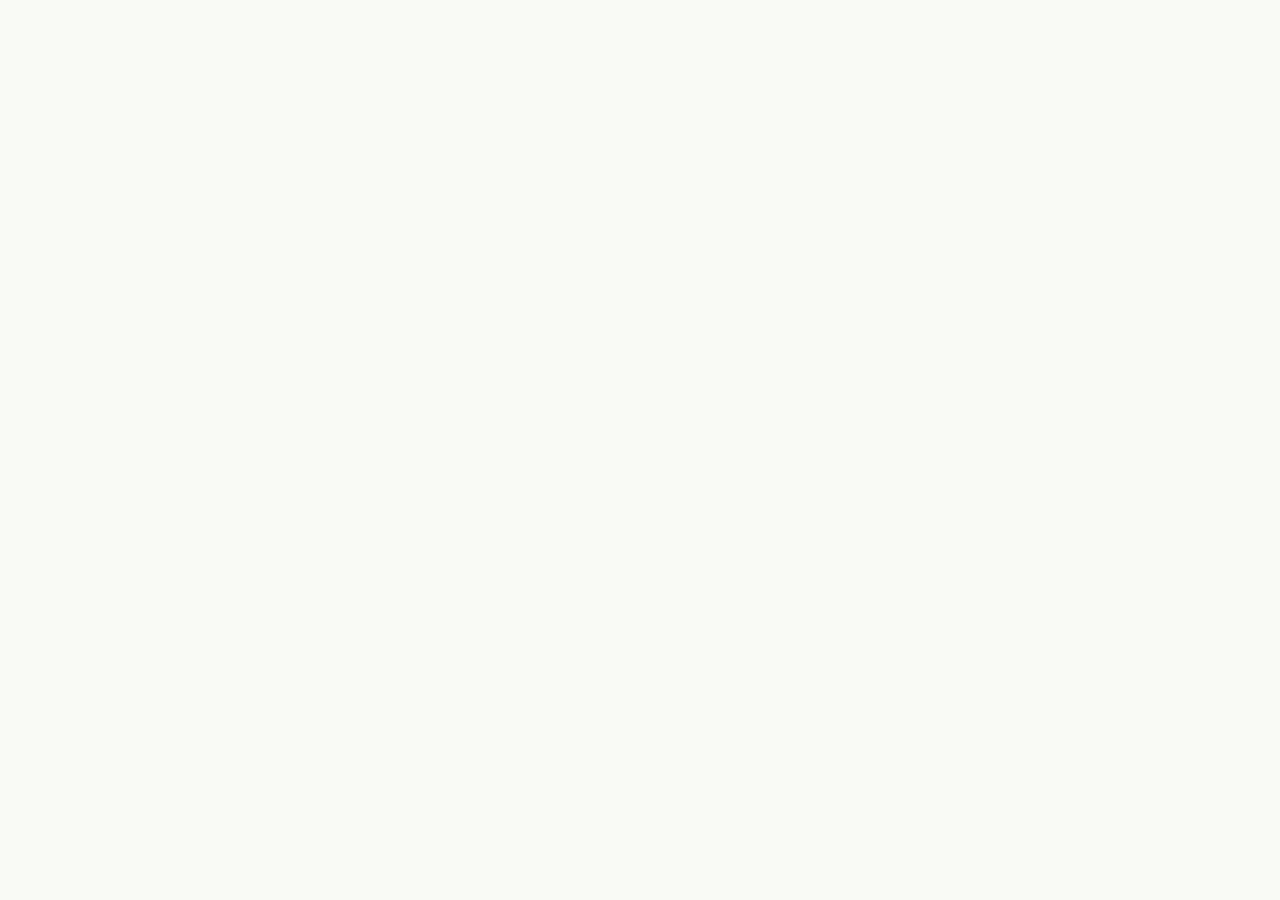
==== commit b5c3d432: "Toolbox Menu Functions Updated" ====
--- a/index.html
+++ b/index.html
@@ -32,7 +32,7 @@
 		<script src="http://ajax.googleapis.com/ajax/libs/chrome-frame/1.0.3/CFInstall.min.js"></script>
 		<script>window.attachEvent('onload',function(){CFInstall.check({mode:'overlay'})})</script>
 	<![endif]-->
-	<script type="text/javascript" src="http://maps.google.com/maps/api/js?sensor=false"></script>
+	<script type="text/javascript" src="http://maps.google.com/maps/api/js?sensor=false&libraries=drawing"></script>
 	<script src="core/js/jquery.hoverizr.min.js"></script>
 	<script type="text/javascript" src="core/js/gmap3/gmap3.js"></script>
 	
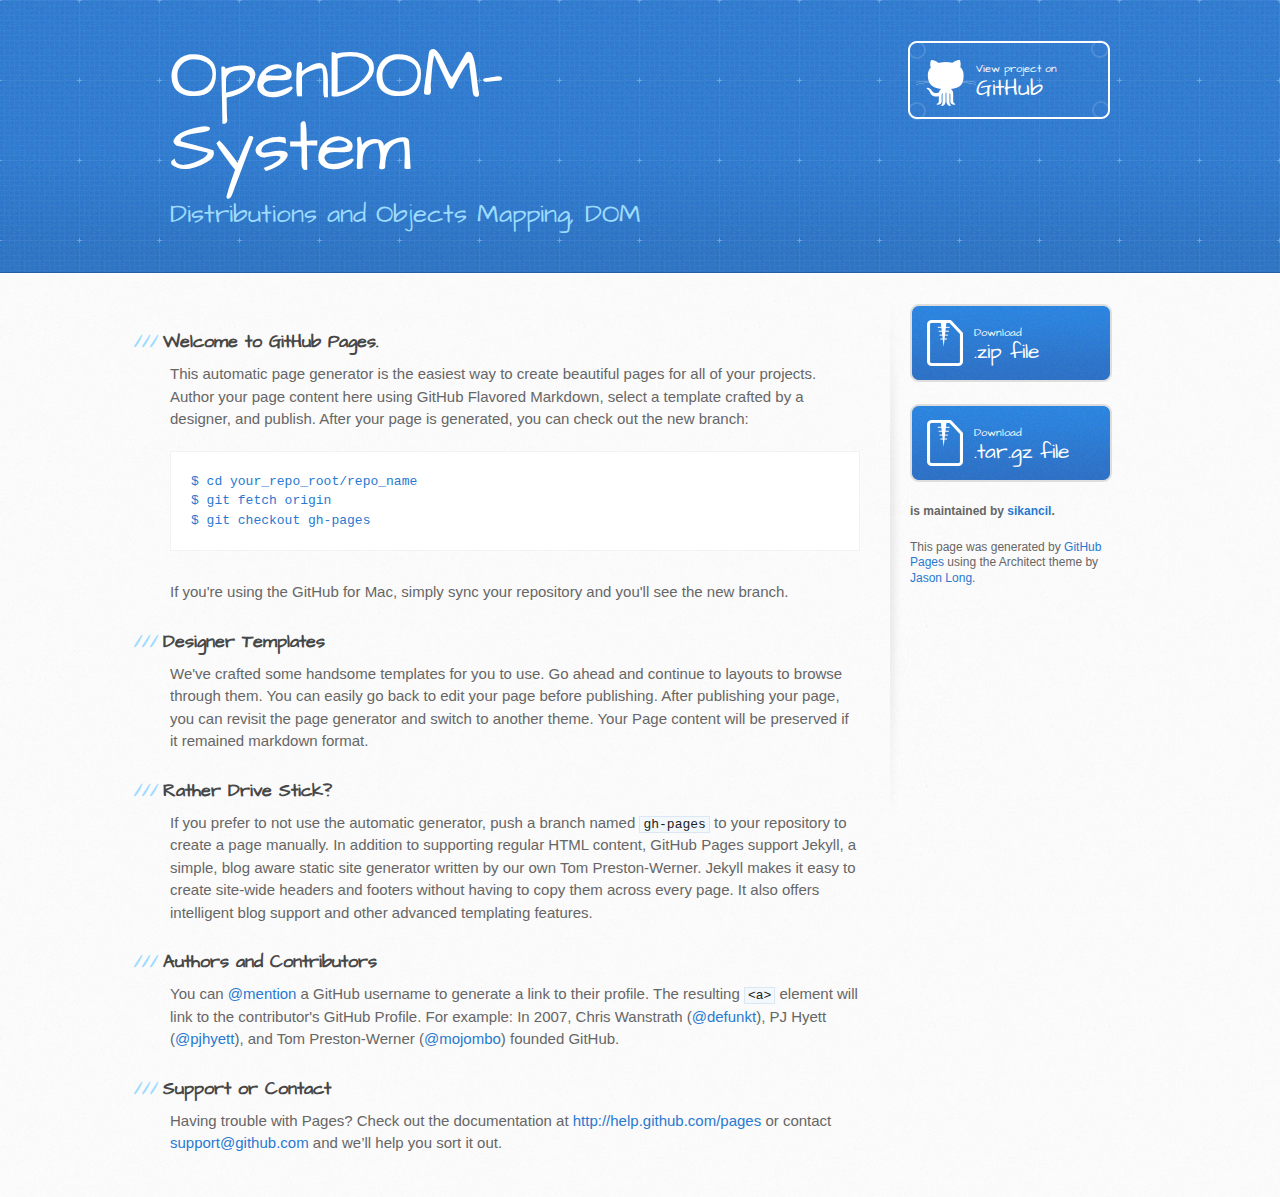
==== commit 6379a6dd: "Create gh-pages branch via GitHub" ====
--- a/index.html
+++ b/index.html
@@ -1,78 +1,88 @@
 <!DOCTYPE html>
 <html>
-<head>
-	<meta charset="utf-8">
-	<meta http-equiv="X-UA-Compatible" content="IE=edge,chrome=1">
-	
-	<title>DOM - Distribution and Object Mapping v1.0</title>
-	
-	<meta name="viewport" content="width=device-width,initial-scale=1">
-	
-	<link rel="shortcut icon" href="favicon_32x32.ico" />
-	<link rel="apple-touch-icon" href="apple-touch-icon.png"/>
-	<link rel="stylesheet" type="text/css" href="res/css/loader.css">
-	<link rel="stylesheet" type="text/css" href="res/css/toolbars.css">
-</head>
+  <head>
+    <meta charset='utf-8'>
+    <meta http-equiv="X-UA-Compatible" content="chrome=1">
+    <meta name="viewport" content="width=device-width, initial-scale=1, maximum-scale=1">
+    <link href='https://fonts.googleapis.com/css?family=Architects+Daughter' rel='stylesheet' type='text/css'>
+    <link rel="stylesheet" type="text/css" href="stylesheets/stylesheet.css" media="screen" />
+    <link rel="stylesheet" type="text/css" href="stylesheets/pygment_trac.css" media="screen" />
+    <link rel="stylesheet" type="text/css" href="stylesheets/print.css" media="print" />
 
-<body>
-	<div id="loading-mask"></div>
-    <div id="loading">
-        <div class="loading-indicator">
-            <img src="res/img/system/logo.png" width="106" height="107" style="margin-right: 8px; float: left; vertical-align: top;"/>
-			<div id="loading-info">
-				Distributions and Objects Mapping <a href="#">v0.1 Aplha</a><br />
-				<span id="loading-msg">Loading user interfaces, modules and data...</span>
-			</div>
-        </div>
+    <!--[if lt IE 9]>
+    <script src="//html5shiv.googlecode.com/svn/trunk/html5.js"></script>
+    <![endif]-->
+
+    <title>OpenDOM-System by sikancil</title>
+  </head>
+
+  <body>
+    <header>
+      <div class="inner">
+        <h1>OpenDOM-System</h1>
+        <h2>Distributions and Objects Mapping, DOM</h2>
+        <a href="https://github.com/sikancil/OpenDOM-System" class="button"><small>View project on</small>GitHub</a>
+      </div>
+    </header>
+
+    <div id="content-wrapper">
+      <div class="inner clearfix">
+        <section id="main-content">
+          <h3>Welcome to GitHub Pages.</h3>
+
+<p>This automatic page generator is the easiest way to create beautiful pages for all of your projects. Author your page content here using GitHub Flavored Markdown, select a template crafted by a designer, and publish. After your page is generated, you can check out the new branch:</p>
+
+<pre><code>$ cd your_repo_root/repo_name
+$ git fetch origin
+$ git checkout gh-pages
+</code></pre>
+
+<p>If you're using the GitHub for Mac, simply sync your repository and you'll see the new branch.</p>
+
+<h3>Designer Templates</h3>
+
+<p>We've crafted some handsome templates for you to use. Go ahead and continue to layouts to browse through them. You can easily go back to edit your page before publishing. After publishing your page, you can revisit the page generator and switch to another theme. Your Page content will be preserved if it remained markdown format.</p>
+
+<h3>Rather Drive Stick?</h3>
+
+<p>If you prefer to not use the automatic generator, push a branch named <code>gh-pages</code> to your repository to create a page manually. In addition to supporting regular HTML content, GitHub Pages support Jekyll, a simple, blog aware static site generator written by our own Tom Preston-Werner. Jekyll makes it easy to create site-wide headers and footers without having to copy them across every page. It also offers intelligent blog support and other advanced templating features.</p>
+
+<h3>Authors and Contributors</h3>
+
+<p>You can <a href="https://github.com/blog/821" class="user-mention">@mention</a> a GitHub username to generate a link to their profile. The resulting <code>&lt;a&gt;</code> element will link to the contributor's GitHub Profile. For example: In 2007, Chris Wanstrath (<a href="https://github.com/defunkt" class="user-mention">@defunkt</a>), PJ Hyett (<a href="https://github.com/pjhyett" class="user-mention">@pjhyett</a>), and Tom Preston-Werner (<a href="https://github.com/mojombo" class="user-mention">@mojombo</a>) founded GitHub.</p>
+
+<h3>Support or Contact</h3>
+
+<p>Having trouble with Pages? Check out the documentation at <a href="http://help.github.com/pages">http://help.github.com/pages</a> or contact <a href="mailto:support@github.com">support@github.com</a> and we’ll help you sort it out.</p>
+        </section>
+
+        <aside id="sidebar">
+          <a href="https://github.com/sikancil/OpenDOM-System/zipball/master" class="button">
+            <small>Download</small>
+            .zip file
+          </a>
+          <a href="https://github.com/sikancil/OpenDOM-System/tarball/master" class="button">
+            <small>Download</small>
+            .tar.gz file
+          </a>
+
+          <p class="repo-owner"><a href="https://github.com/sikancil/OpenDOM-System"></a> is maintained by <a href="https://github.com/sikancil">sikancil</a>.</p>
+
+          <p>This page was generated by <a href="pages.github.com">GitHub Pages</a> using the Architect theme by <a href="http://twitter.com/jasonlong">Jason Long</a>.</p>
+        </aside>
+      </div>
     </div>
-	
-	<script type="text/javascript" src="https://ajax.googleapis.com/ajax/libs/jquery/1.7.2/jquery.min.js"></script>
-	<script type="text/javascript">window.jQuery || document.write('<script src="core/js/jquery-1.7.2.min.js"><\/script>')</script>
-	<!--[if lt IE 7 ]>
-		<script src="http://ajax.googleapis.com/ajax/libs/chrome-frame/1.0.3/CFInstall.min.js"></script>
-		<script>window.attachEvent('onload',function(){CFInstall.check({mode:'overlay'})})</script>
-	<![endif]-->
-	<script type="text/javascript" src="http://maps.google.com/maps/api/js?sensor=false&libraries=drawing"></script>
-	<script src="core/js/jquery.hoverizr.min.js"></script>
-	<script type="text/javascript" src="core/js/gmap3/gmap3.js"></script>
-	
-	<link rel="stylesheet" href="res/css/style.css">
-	
-	<link rel="stylesheet" type="text/css" href="core/js/extjs/resources/css/ext-all.css" />
-    <script type="text/javascript" src="core/js/extjs/bootstrap.js"></script>
-	<script type="text/javascript" src="core/layout.js"></script>
-	<script type="text/javascript" src="core/init.js"></script>
-	
-	<style type="text/css">
-		/** hack the extjs pressed background button **/
-		.x-btn-default-toolbar-large-menu-active, .x-btn-default-toolbar-medium-menu-active, .x-btn-default-toolbar-small-menu-active,
-		.x-btn-default-toolbar-large-pressed, .x-btn-default-toolbar-medium-pressed, .x-btn-default-toolbar-small-pressed {
-			background-image: -moz-linear-gradient(center top , #FFFAE1, #FFD66A 48%, #FCB743  52%, #FFF8B5);
-			background-image: -webkit-gradient(linear, 50% 0%, 50% 100%, color-stop(0%, #FFFAE1), color-stop(48%, #FFD66A), color-stop(52%, #FCB743), color-stop(100%, #FFF8B5));
-			background-image: linear-gradient(top, #FFFAE1,#FFD66A 48%,#FCB743 52%,#FFF8B5);
-			border-color: #F9AE52;
-		}
-		.ui-menu .ui-menu-item{
-			text-align: left;  
-			font-weight: normal;
-		}
-		.ui-menu .ui-menu-item a.ui-state-hover{
-			border: 1px solid red; 
-			background: #FFBFBF; 
-			color: black;
-			font-weight:bold;
-		}
-	</style>
-	
-	<div id="main-content" class="map-content-wrap">
-		<button id="startmenu_btn" class="startmenu" style="height:80px; top:6px; right:33px; position:absolute; z-index:2;">
-			<span class="highlight"></span>
-			<span class="text"><img src="res/img/system/menu-orb.png" border="0" alt="Start.."><br>Start</span>
-		</button>
-		<div id="startmenu_pnl" class="startmenu" style="width:184px; height:auto; top:90px; right:12px; position:absolute; z-index:1;">
-			<div class="startmenu-bar" id="startmenu_bar" style="width: 100%; height: 100%; margin: 0; padding: 0;"></div>
-		</div>
-		<div id="map_canvas" class="gmap3"></div>
-	</div>
-</body>
+
+            <script type="text/javascript">
+            var gaJsHost = (("https:" == document.location.protocol) ? "https://ssl." : "http://www.");
+            document.write(unescape("%3Cscript src='" + gaJsHost + "google-analytics.com/ga.js' type='text/javascript'%3E%3C/script%3E"));
+          </script>
+          <script type="text/javascript">
+            try {
+              var pageTracker = _gat._getTracker("UA-31426478-2");
+            pageTracker._trackPageview();
+            } catch(err) {}
+          </script>
+
+  </body>
 </html>--- a/stylesheets/stylesheet.css
+++ b/stylesheets/stylesheet.css
@@ -0,0 +1,479 @@
+/* http://meyerweb.com/eric/tools/css/reset/ 
+   v2.0 | 20110126
+   License: none (public domain)
+*/
+html, body, div, span, applet, object, iframe,
+h1, h2, h3, h4, h5, h6, p, blockquote, pre,
+a, abbr, acronym, address, big, cite, code,
+del, dfn, em, img, ins, kbd, q, s, samp,
+small, strike, strong, sub, sup, tt, var,
+b, u, i, center,
+dl, dt, dd, ol, ul, li,
+fieldset, form, label, legend,
+table, caption, tbody, tfoot, thead, tr, th, td,
+article, aside, canvas, details, embed, 
+figure, figcaption, footer, header, hgroup, 
+menu, nav, output, ruby, section, summary,
+time, mark, audio, video {
+	margin: 0;
+	padding: 0;
+	border: 0;
+	font-size: 100%;
+	font: inherit;
+	vertical-align: baseline;
+}
+/* HTML5 display-role reset for older browsers */
+article, aside, details, figcaption, figure, 
+footer, header, hgroup, menu, nav, section {
+	display: block;
+}
+body {
+	line-height: 1;
+}
+ol, ul {
+	list-style: none;
+}
+blockquote, q {
+	quotes: none;
+}
+blockquote:before, blockquote:after,
+q:before, q:after {
+	content: '';
+	content: none;
+}
+table {
+	border-collapse: collapse;
+	border-spacing: 0;
+}
+
+/* LAYOUT STYLES */
+body {
+  font-size: 15px;
+  line-height: 1.5; 
+  background: #fafafa url(../images/body-bg.jpg) 0 0 repeat;
+  font-family: 'Helvetica Neue', Helvetica, Arial, serif;
+  font-weight: 400;
+  color: #666;
+}
+
+a {
+  color: #2879d0;
+}
+a:hover {
+  color: #2268b2;
+}
+
+header {
+  padding-top: 40px;
+  padding-bottom: 40px;
+  font-family: 'Architects Daughter', 'Helvetica Neue', Helvetica, Arial, serif; 
+  background: #2e7bcf url(../images/header-bg.jpg) 0 0 repeat-x;
+  border-bottom: solid 1px #275da1;
+}
+
+header h1 {
+  letter-spacing: -1px;
+  font-size: 72px;
+  color: #fff;
+  line-height: 1;
+  margin-bottom: 0.2em;
+  width: 540px;
+}
+
+header h2 {
+  font-size: 26px;
+  color: #9ddcff;
+  font-weight: normal;
+  line-height: 1.3;
+  width: 540px;
+  letter-spacing: 0;
+}
+
+.inner {
+  position: relative;
+  width: 940px;
+  margin: 0 auto;
+}
+
+#content-wrapper {
+  border-top: solid 1px #fff;
+  padding-top: 30px;
+}
+
+#main-content {
+  width: 690px;
+  float: left;
+}
+
+#main-content img {
+  max-width: 100%;
+}
+
+aside#sidebar {
+  width: 200px;
+  padding-left: 20px;
+  min-height: 504px;
+  float: right;
+  background: transparent url(../images/sidebar-bg.jpg) 0 0 no-repeat;
+  font-size: 12px;
+  line-height: 1.3;
+}
+
+aside#sidebar p.repo-owner,
+aside#sidebar p.repo-owner a {
+  font-weight: bold;
+}
+
+#downloads {
+  margin-bottom: 40px;
+}
+
+a.button {
+  width: 134px;
+  height: 58px;
+  line-height: 1.2;
+  font-size: 23px;
+  color: #fff;
+  padding-left: 68px;
+  padding-top: 22px;
+  font-family: 'Architects Daughter', 'Helvetica Neue', Helvetica, Arial, serif; 
+}
+a.button small {
+  display: block;
+  font-size: 11px;
+}
+header a.button {
+  position: absolute;
+  right: 0;
+  top: 0;
+  background: transparent url(../images/github-button.png) 0 0 no-repeat;
+}
+aside a.button {
+  width: 138px;
+  padding-left: 64px;
+  display: block;
+  background: transparent url(../images/download-button.png) 0 0 no-repeat;
+  margin-bottom: 20px;
+  font-size: 21px;
+}
+
+code, pre {
+  font-family: Monaco, "Bitstream Vera Sans Mono", "Lucida Console", Terminal, monospace;
+  color: #222;
+  margin-bottom: 30px;
+  font-size: 13px;
+}
+
+code {
+  background-color: #f2f8fc;
+  border: solid 1px #dbe7f3;
+  padding: 0 3px;
+}
+
+pre {
+  padding: 20px;
+  background: #fff;
+  text-shadow: none;
+  overflow: auto;
+  border: solid 1px #f2f2f2;
+}
+pre code {
+  color: #2879d0;
+  background-color: #fff;
+  border: none;
+  padding: 0;
+}
+
+ul, ol, dl {
+  margin-bottom: 20px;
+}
+
+
+/* COMMON STYLES */
+
+hr {
+  height: 1px;
+  line-height: 1px;
+  margin-top: 1em;
+  padding-bottom: 1em;
+  border: none;
+  background: transparent url('../images/hr.png') 0 0 no-repeat;
+}
+
+table {
+  width: 100%;
+  border: 1px solid #ebebeb;
+}
+
+th {
+  font-weight: 500;
+}
+
+td {
+  border: 1px solid #ebebeb;
+  text-align: center; 
+  font-weight: 300;
+}
+
+form {
+  background: #f2f2f2;
+  padding: 20px;
+  
+}
+
+
+/* GENERAL ELEMENT TYPE STYLES */
+
+#main-content h1 {
+  font-family: 'Architects Daughter', 'Helvetica Neue', Helvetica, Arial, serif; 
+  font-size: 2.8em;
+  letter-spacing: -1px;
+  color: #474747;
+} 
+
+#main-content h1:before {
+  content: "/";
+  color: #9ddcff;
+  padding-right: 0.3em;
+  margin-left: -0.9em;
+}
+
+#main-content h2 {
+  font-family: 'Architects Daughter', 'Helvetica Neue', Helvetica, Arial, serif; 
+  font-size: 22px;
+  font-weight: bold;
+  margin-bottom: 8px;
+  color: #474747;
+} 
+#main-content h2:before {
+  content: "//";
+  color: #9ddcff;
+  padding-right: 0.3em;
+  margin-left: -1.5em;
+}
+
+#main-content h3 {
+  font-family: 'Architects Daughter', 'Helvetica Neue', Helvetica, Arial, serif; 
+  font-size: 18px;
+  font-weight: bold;
+  margin-top: 24px;
+  margin-bottom: 8px;
+  color: #474747;
+} 
+ 
+#main-content h3:before {
+  content: "///";
+  color: #9ddcff;
+  padding-right: 0.3em;
+  margin-left: -2em;
+}
+
+#main-content h4 {
+  font-family: 'Architects Daughter', 'Helvetica Neue', Helvetica, Arial, serif; 
+  font-size: 15px;
+  font-weight: bold;
+  color: #474747;
+} 
+
+h4:before {
+  content: "////";
+  color: #9ddcff;
+  padding-right: 0.3em;
+  margin-left: -2.8em;
+}
+
+#main-content h5 {
+  font-family: 'Architects Daughter', 'Helvetica Neue', Helvetica, Arial, serif; 
+  font-size: 14px;
+  color: #474747;
+} 
+h5:before {
+  content: "/////";
+  color: #9ddcff;
+  padding-right: 0.3em;
+  margin-left: -3.2em;
+}
+
+#main-content h6 {
+  font-family: 'Architects Daughter', 'Helvetica Neue', Helvetica, Arial, serif; 
+  font-size: .8em;
+  color: #474747;
+} 
+h6:before {
+  content: "//////";
+  color: #9ddcff;
+  padding-right: 0.3em;
+  margin-left: -3.7em;
+}
+
+p {
+  margin-bottom: 20px;
+}
+ 
+a {
+  text-decoration: none;
+}
+
+p a {
+  font-weight: 400;
+}
+
+blockquote {
+  font-size: 1.6em;
+  border-left: 10px solid #e9e9e9;
+  margin-bottom: 20px;
+  padding: 0 0 0 30px;
+}
+
+ul li {
+  list-style: disc inside;
+  padding-left: 20px;
+}
+
+ol li {
+  list-style: decimal inside;
+  padding-left: 3px;
+}
+
+dl dd {
+  font-style: italic;
+  font-weight: 100;
+}
+
+footer {
+  background: transparent url('../images/hr.png') 0 0 no-repeat;
+  margin-top: 40px;
+  padding-top: 20px;
+  padding-bottom: 30px;
+  font-size: 13px;
+  color: #aaa;
+}
+
+footer a {
+  color: #666;
+}
+footer a:hover {
+  color: #444;
+}
+
+/* MISC */
+.clearfix:after {
+  clear: both;
+  content: '.';
+  display: block;
+  visibility: hidden;
+  height: 0;
+}
+
+.clearfix {display: inline-block;}
+* html .clearfix {height: 1%;}
+.clearfix {display: block;}
+
+/* #Media Queries
+================================================== */
+
+/* Smaller than standard 960 (devices and browsers) */
+@media only screen and (max-width: 959px) {}
+
+/* Tablet Portrait size to standard 960 (devices and browsers) */
+@media only screen and (min-width: 768px) and (max-width: 959px) {
+  .inner {
+    width: 740px;
+  }
+  header h1, header h2 {
+    width: 340px;
+  }
+  header h1 {
+    font-size: 60px;
+  }
+  header h2 {
+    font-size: 30px;
+  }
+  #main-content {
+    width: 490px;
+  }
+  #main-content h1:before,
+  #main-content h2:before,
+  #main-content h3:before,
+  #main-content h4:before,
+  #main-content h5:before,
+  #main-content h6:before {
+    content: none;
+    padding-right: 0;
+    margin-left: 0;
+  }
+}
+
+/* All Mobile Sizes (devices and browser) */
+@media only screen and (max-width: 767px) {
+  .inner {
+    width: 93%;
+  }
+  header {
+    padding: 20px 0;
+  }
+  header .inner {
+    position: relative;
+  }
+  header h1, header h2 {
+    width: 100%;
+  }
+  header h1 {
+    font-size: 48px;
+  }
+  header h2 {
+    font-size: 24px;
+  }
+  header a.button {
+    background-image: none;
+    width: auto;
+    height: auto;
+    display: inline-block;
+    margin-top: 15px;
+    padding: 5px 10px;
+    position: relative;
+    text-align: center;
+    font-size: 13px;
+    line-height: 1;
+    background-color: #9ddcff;
+    color: #2879d0;
+    -moz-border-radius: 5px;
+    -webkit-border-radius: 5px;                     
+    border-radius: 5px;    
+  }
+  header a.button small {
+    font-size: 13px;
+    display: inline;
+  }
+  #main-content,
+  aside#sidebar {
+    float: none;
+    width: 100% ! important;
+  }
+  aside#sidebar {
+    background-image: none;
+    margin-top: 20px;
+    border-top: solid 1px #ddd;
+    padding: 20px 0;
+    min-height: 0;
+  }
+  aside#sidebar a.button {
+    display: none;
+  }
+  #main-content h1:before,
+  #main-content h2:before,
+  #main-content h3:before,
+  #main-content h4:before,
+  #main-content h5:before,
+  #main-content h6:before {
+    content: none;
+    padding-right: 0;
+    margin-left: 0;
+  }
+}
+
+/* Mobile Landscape Size to Tablet Portrait (devices and browsers) */
+@media only screen and (min-width: 480px) and (max-width: 767px) {}
+
+/* Mobile Portrait Size to Mobile Landscape Size (devices and browsers) */
+@media only screen and (max-width: 479px) {}
--- a/stylesheets/pygment_trac.css
+++ b/stylesheets/pygment_trac.css
@@ -0,0 +1,69 @@
+.highlight  { background: #ffffff; }
+.highlight .c { color: #999988; font-style: italic } /* Comment */
+.highlight .err { color: #a61717; background-color: #e3d2d2 } /* Error */
+.highlight .k { font-weight: bold } /* Keyword */
+.highlight .o { font-weight: bold } /* Operator */
+.highlight .cm { color: #999988; font-style: italic } /* Comment.Multiline */
+.highlight .cp { color: #999999; font-weight: bold } /* Comment.Preproc */
+.highlight .c1 { color: #999988; font-style: italic } /* Comment.Single */
+.highlight .cs { color: #999999; font-weight: bold; font-style: italic } /* Comment.Special */
+.highlight .gd { color: #000000; background-color: #ffdddd } /* Generic.Deleted */
+.highlight .gd .x { color: #000000; background-color: #ffaaaa } /* Generic.Deleted.Specific */
+.highlight .ge { font-style: italic } /* Generic.Emph */
+.highlight .gr { color: #aa0000 } /* Generic.Error */
+.highlight .gh { color: #999999 } /* Generic.Heading */
+.highlight .gi { color: #000000; background-color: #ddffdd } /* Generic.Inserted */
+.highlight .gi .x { color: #000000; background-color: #aaffaa } /* Generic.Inserted.Specific */
+.highlight .go { color: #888888 } /* Generic.Output */
+.highlight .gp { color: #555555 } /* Generic.Prompt */
+.highlight .gs { font-weight: bold } /* Generic.Strong */
+.highlight .gu { color: #800080; font-weight: bold; } /* Generic.Subheading */
+.highlight .gt { color: #aa0000 } /* Generic.Traceback */
+.highlight .kc { font-weight: bold } /* Keyword.Constant */
+.highlight .kd { font-weight: bold } /* Keyword.Declaration */
+.highlight .kn { font-weight: bold } /* Keyword.Namespace */
+.highlight .kp { font-weight: bold } /* Keyword.Pseudo */
+.highlight .kr { font-weight: bold } /* Keyword.Reserved */
+.highlight .kt { color: #445588; font-weight: bold } /* Keyword.Type */
+.highlight .m { color: #009999 } /* Literal.Number */
+.highlight .s { color: #d14 } /* Literal.String */
+.highlight .na { color: #008080 } /* Name.Attribute */
+.highlight .nb { color: #0086B3 } /* Name.Builtin */
+.highlight .nc { color: #445588; font-weight: bold } /* Name.Class */
+.highlight .no { color: #008080 } /* Name.Constant */
+.highlight .ni { color: #800080 } /* Name.Entity */
+.highlight .ne { color: #990000; font-weight: bold } /* Name.Exception */
+.highlight .nf { color: #990000; font-weight: bold } /* Name.Function */
+.highlight .nn { color: #555555 } /* Name.Namespace */
+.highlight .nt { color: #000080 } /* Name.Tag */
+.highlight .nv { color: #008080 } /* Name.Variable */
+.highlight .ow { font-weight: bold } /* Operator.Word */
+.highlight .w { color: #bbbbbb } /* Text.Whitespace */
+.highlight .mf { color: #009999 } /* Literal.Number.Float */
+.highlight .mh { color: #009999 } /* Literal.Number.Hex */
+.highlight .mi { color: #009999 } /* Literal.Number.Integer */
+.highlight .mo { color: #009999 } /* Literal.Number.Oct */
+.highlight .sb { color: #d14 } /* Literal.String.Backtick */
+.highlight .sc { color: #d14 } /* Literal.String.Char */
+.highlight .sd { color: #d14 } /* Literal.String.Doc */
+.highlight .s2 { color: #d14 } /* Literal.String.Double */
+.highlight .se { color: #d14 } /* Literal.String.Escape */
+.highlight .sh { color: #d14 } /* Literal.String.Heredoc */
+.highlight .si { color: #d14 } /* Literal.String.Interpol */
+.highlight .sx { color: #d14 } /* Literal.String.Other */
+.highlight .sr { color: #009926 } /* Literal.String.Regex */
+.highlight .s1 { color: #d14 } /* Literal.String.Single */
+.highlight .ss { color: #990073 } /* Literal.String.Symbol */
+.highlight .bp { color: #999999 } /* Name.Builtin.Pseudo */
+.highlight .vc { color: #008080 } /* Name.Variable.Class */
+.highlight .vg { color: #008080 } /* Name.Variable.Global */
+.highlight .vi { color: #008080 } /* Name.Variable.Instance */
+.highlight .il { color: #009999 } /* Literal.Number.Integer.Long */
+
+.type-csharp .highlight .k { color: #0000FF }
+.type-csharp .highlight .kt { color: #0000FF }
+.type-csharp .highlight .nf { color: #000000; font-weight: normal }
+.type-csharp .highlight .nc { color: #2B91AF }
+.type-csharp .highlight .nn { color: #000000 }
+.type-csharp .highlight .s { color: #A31515 }
+.type-csharp .highlight .sc { color: #A31515 }
--- a/stylesheets/print.css
+++ b/stylesheets/print.css
@@ -0,0 +1,226 @@
+html, body, div, span, applet, object, iframe,
+h1, h2, h3, h4, h5, h6, p, blockquote, pre,
+a, abbr, acronym, address, big, cite, code,
+del, dfn, em, img, ins, kbd, q, s, samp,
+small, strike, strong, sub, sup, tt, var,
+b, u, i, center,
+dl, dt, dd, ol, ul, li,
+fieldset, form, label, legend,
+table, caption, tbody, tfoot, thead, tr, th, td,
+article, aside, canvas, details, embed, 
+figure, figcaption, footer, header, hgroup, 
+menu, nav, output, ruby, section, summary,
+time, mark, audio, video {
+  margin: 0;
+  padding: 0;
+  border: 0;
+  font-size: 100%;
+  font: inherit;
+  vertical-align: baseline;
+}
+/* HTML5 display-role reset for older browsers */
+article, aside, details, figcaption, figure, 
+footer, header, hgroup, menu, nav, section {
+  display: block;
+}
+body {
+  line-height: 1;
+}
+ol, ul {
+  list-style: none;
+}
+blockquote, q {
+  quotes: none;
+}
+blockquote:before, blockquote:after,
+q:before, q:after {
+  content: '';
+  content: none;
+}
+table {
+  border-collapse: collapse;
+  border-spacing: 0;
+}
+body {
+  font-size: 13px;
+  line-height: 1.5; 
+  font-family: 'Helvetica Neue', Helvetica, Arial, serif;
+  color: #000;
+}
+
+a {
+  color: #d5000d;
+  font-weight: bold;
+}
+
+header {
+  padding-top: 35px;
+  padding-bottom: 10px;
+}
+
+header h1 {
+  font-weight: bold;
+  letter-spacing: -1px;
+  font-size: 48px;
+  color: #303030;
+  line-height: 1.2;
+}
+
+header h2 {
+  letter-spacing: -1px;
+  font-size: 24px;
+  color: #aaa;
+  font-weight: normal;
+  line-height: 1.3;
+}
+#downloads {
+  display: none;
+}
+#main_content {
+  padding-top: 20px;
+}
+
+code, pre {
+  font-family: Monaco, "Bitstream Vera Sans Mono", "Lucida Console", Terminal;
+  color: #222;
+  margin-bottom: 30px;
+  font-size: 12px;
+}
+
+code {
+  padding: 0 3px;
+}
+
+pre {
+  border: solid 1px #ddd;
+  padding: 20px;
+  overflow: auto;
+}
+pre code {
+  padding: 0;
+}
+
+ul, ol, dl {
+  margin-bottom: 20px;
+}
+
+
+/* COMMON STYLES */
+
+table {
+  width: 100%;
+  border: 1px solid #ebebeb;
+}
+
+th {
+  font-weight: 500;
+}
+
+td {
+  border: 1px solid #ebebeb;
+  text-align: center; 
+  font-weight: 300;
+}
+
+form {
+  background: #f2f2f2;
+  padding: 20px;
+  
+}
+
+
+/* GENERAL ELEMENT TYPE STYLES */
+
+h1 {
+  font-size: 2.8em;
+} 
+
+h2 {
+  font-size: 22px;
+  font-weight: bold;
+  color: #303030;
+  margin-bottom: 8px;
+} 
+
+h3 {
+  color: #d5000d;
+  font-size: 18px;
+  font-weight: bold;
+  margin-bottom: 8px;
+} 
+ 
+h4 {
+  font-size: 16px;
+  color: #303030;
+  font-weight: bold;
+} 
+
+h5 {
+  font-size: 1em;
+  color: #303030;
+} 
+
+h6 {
+  font-size: .8em;
+  color: #303030;
+} 
+
+p {
+  font-weight: 300;
+  margin-bottom: 20px;
+}
+ 
+a {
+  text-decoration: none;
+}
+
+p a {
+  font-weight: 400;
+}
+
+blockquote {
+  font-size: 1.6em;
+  border-left: 10px solid #e9e9e9;
+  margin-bottom: 20px;
+  padding: 0 0 0 30px;
+}
+
+ul li {
+  list-style: disc inside;
+  padding-left: 20px;
+}
+
+ol li {
+  list-style: decimal inside;
+  padding-left: 3px;
+}
+
+dl dd {
+  font-style: italic;
+  font-weight: 100;
+}
+
+footer {
+  margin-top: 40px;
+  padding-top: 20px;
+  padding-bottom: 30px;
+  font-size: 13px;
+  color: #aaa;
+}
+
+footer a {
+  color: #666;
+}
+
+/* MISC */
+.clearfix:after {
+  clear: both;
+  content: '.';
+  display: block;
+  visibility: hidden;
+  height: 0;
+}
+
+.clearfix {display: inline-block;}
+* html .clearfix {height: 1%;}
+.clearfix {display: block;}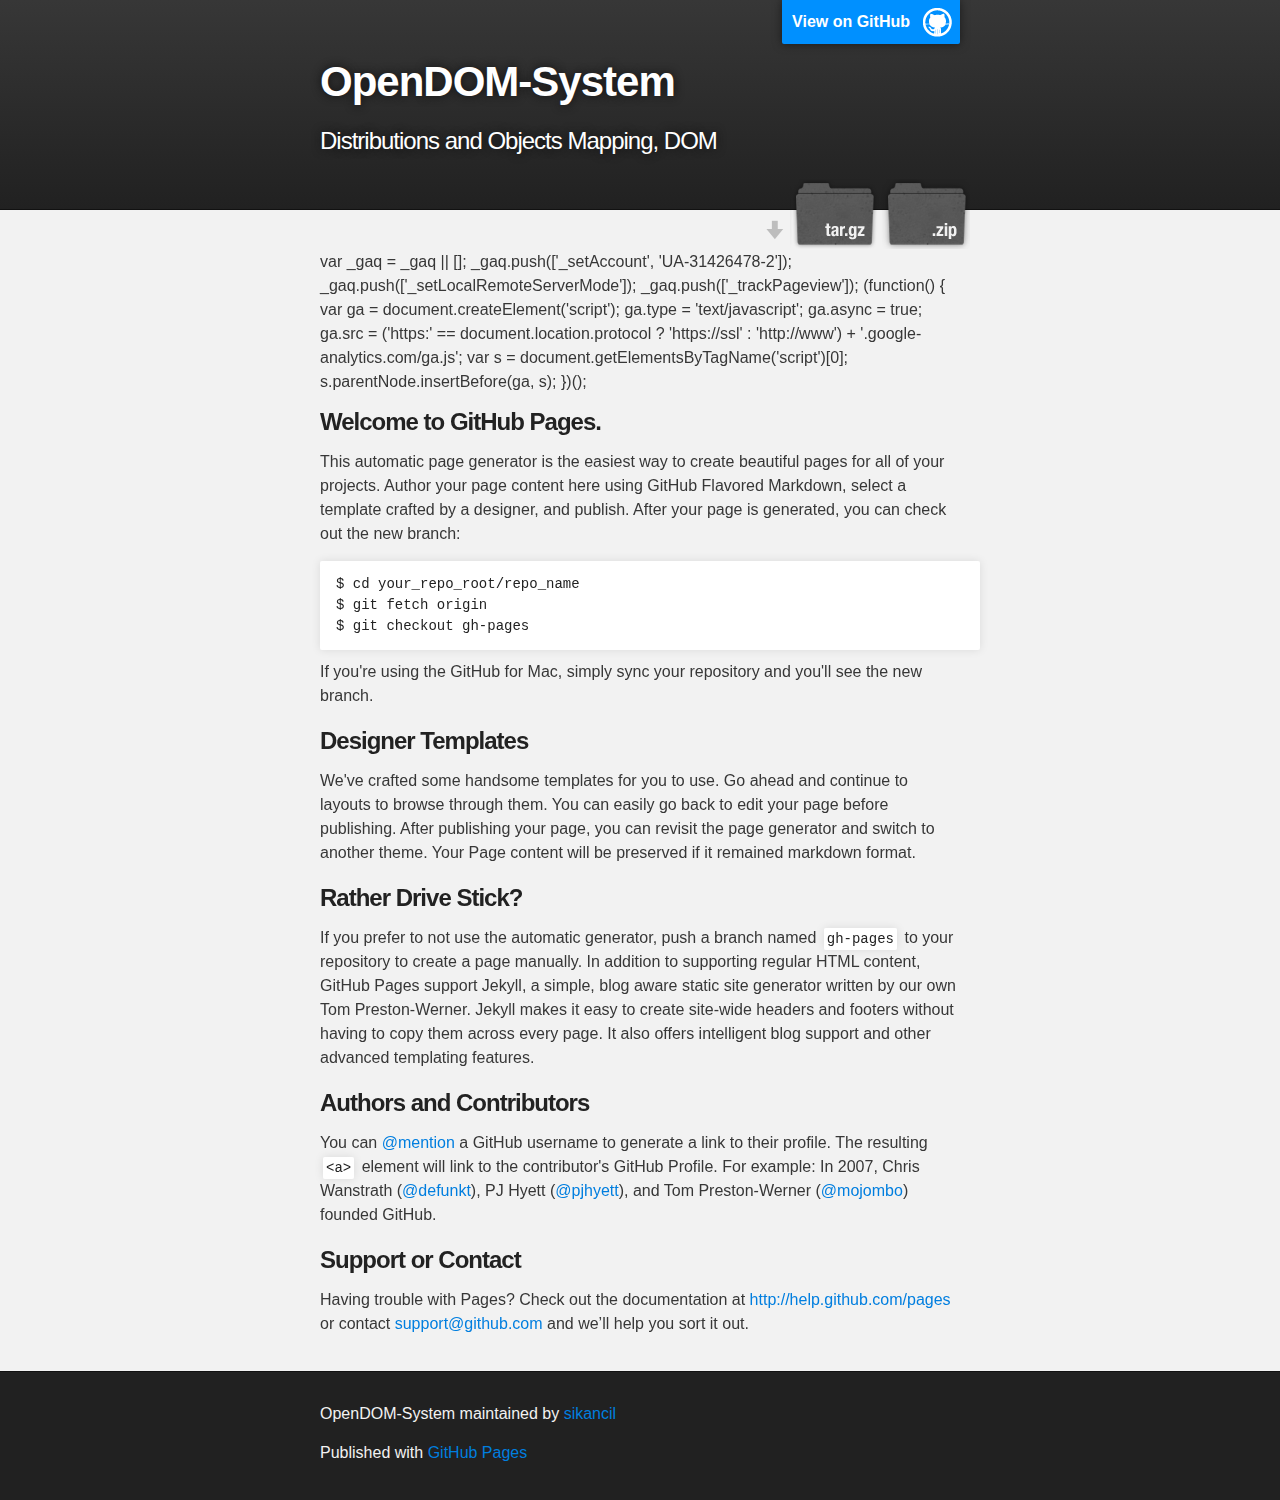
==== commit 899810e0: "Create gh-pages branch via GitHub" ====
--- a/index.html
+++ b/index.html
@@ -1,34 +1,50 @@
 <!DOCTYPE html>
 <html>
+
   <head>
-    <meta charset='utf-8'>
-    <meta http-equiv="X-UA-Compatible" content="chrome=1">
-    <meta name="viewport" content="width=device-width, initial-scale=1, maximum-scale=1">
-    <link href='https://fonts.googleapis.com/css?family=Architects+Daughter' rel='stylesheet' type='text/css'>
-    <link rel="stylesheet" type="text/css" href="stylesheets/stylesheet.css" media="screen" />
-    <link rel="stylesheet" type="text/css" href="stylesheets/pygment_trac.css" media="screen" />
-    <link rel="stylesheet" type="text/css" href="stylesheets/print.css" media="print" />
+    <meta charset='utf-8' />
+    <meta http-equiv="X-UA-Compatible" content="chrome=1" />
+    <meta name="description" content="OpenDOM-System : Distributions and Objects Mapping, DOM" />
 
-    <!--[if lt IE 9]>
-    <script src="//html5shiv.googlecode.com/svn/trunk/html5.js"></script>
-    <![endif]-->
+    <link rel="stylesheet" type="text/css" media="screen" href="stylesheets/stylesheet.css">
 
-    <title>OpenDOM-System by sikancil</title>
+    <title>OpenDOM-System</title>
   </head>
 
   <body>
-    <header>
-      <div class="inner">
-        <h1>OpenDOM-System</h1>
-        <h2>Distributions and Objects Mapping, DOM</h2>
-        <a href="https://github.com/sikancil/OpenDOM-System" class="button"><small>View project on</small>GitHub</a>
-      </div>
-    </header>
 
-    <div id="content-wrapper">
-      <div class="inner clearfix">
-        <section id="main-content">
-          <h3>Welcome to GitHub Pages.</h3>
+    <!-- HEADER -->
+    <div id="header_wrap" class="outer">
+        <header class="inner">
+          <a id="forkme_banner" href="https://github.com/sikancil/OpenDOM-System">View on GitHub</a>
+
+          <h1 id="project_title">OpenDOM-System</h1>
+          <h2 id="project_tagline">Distributions and Objects Mapping, DOM</h2>
+
+            <section id="downloads">
+              <a class="zip_download_link" href="https://github.com/sikancil/OpenDOM-System/zipball/master">Download this project as a .zip file</a>
+              <a class="tar_download_link" href="https://github.com/sikancil/OpenDOM-System/tarball/master">Download this project as a tar.gz file</a>
+            </section>
+        </header>
+    </div>
+
+    <!-- MAIN CONTENT -->
+    <div id="main_content_wrap" class="outer">
+      <section id="main_content" class="inner">
+        
+
+  var _gaq = _gaq || [];
+  _gaq.push(['_setAccount', 'UA-31426478-2']);
+  _gaq.push(['_setLocalRemoteServerMode']);
+  _gaq.push(['_trackPageview']);
+
+  (function() {
+    var ga = document.createElement('script'); ga.type = 'text/javascript'; ga.async = true;
+    ga.src = ('https:' == document.location.protocol ? 'https://ssl' : 'http://www') + '.google-analytics.com/ga.js';
+    var s = document.getElementsByTagName('script')[0]; s.parentNode.insertBefore(ga, s);
+  })();
+
+<h3>Welcome to GitHub Pages.</h3>
 
 <p>This automatic page generator is the easiest way to create beautiful pages for all of your projects. Author your page content here using GitHub Flavored Markdown, select a template crafted by a designer, and publish. After your page is generated, you can check out the new branch:</p>
 
@@ -54,26 +70,18 @@
 <h3>Support or Contact</h3>
 
 <p>Having trouble with Pages? Check out the documentation at <a href="http://help.github.com/pages">http://help.github.com/pages</a> or contact <a href="mailto:support@github.com">support@github.com</a> and we’ll help you sort it out.</p>
-        </section>
-
-        <aside id="sidebar">
-          <a href="https://github.com/sikancil/OpenDOM-System/zipball/master" class="button">
-            <small>Download</small>
-            .zip file
-          </a>
-          <a href="https://github.com/sikancil/OpenDOM-System/tarball/master" class="button">
-            <small>Download</small>
-            .tar.gz file
-          </a>
-
-          <p class="repo-owner"><a href="https://github.com/sikancil/OpenDOM-System"></a> is maintained by <a href="https://github.com/sikancil">sikancil</a>.</p>
-
-          <p>This page was generated by <a href="pages.github.com">GitHub Pages</a> using the Architect theme by <a href="http://twitter.com/jasonlong">Jason Long</a>.</p>
-        </aside>
-      </div>
+      </section>
     </div>
 
-            <script type="text/javascript">
+    <!-- FOOTER  -->
+    <div id="footer_wrap" class="outer">
+      <footer class="inner">
+        <p class="copyright">OpenDOM-System maintained by <a href="https://github.com/sikancil">sikancil</a></p>
+        <p>Published with <a href="http://pages.github.com">GitHub Pages</a></p>
+      </footer>
+    </div>
+
+              <script type="text/javascript">
             var gaJsHost = (("https:" == document.location.protocol) ? "https://ssl." : "http://www.");
             document.write(unescape("%3Cscript src='" + gaJsHost + "google-analytics.com/ga.js' type='text/javascript'%3E%3C/script%3E"));
           </script>
@@ -84,5 +92,6 @@
             } catch(err) {}
           </script>
 
+
   </body>
-</html>+</html>
--- a/stylesheets/stylesheet.css
+++ b/stylesheets/stylesheet.css
@@ -1,7 +1,14 @@
-/* http://meyerweb.com/eric/tools/css/reset/ 
-   v2.0 | 20110126
-   License: none (public domain)
-*/
+/*******************************************************************************
+Slate Theme for Github Pages
+by Jason Costello, @jsncostello
+*******************************************************************************/
+
+@import url(pygment_trac.css);
+
+/*******************************************************************************
+MeyerWeb Reset
+*******************************************************************************/
+
 html, body, div, span, applet, object, iframe,
 h1, h2, h3, h4, h5, h6, p, blockquote, pre,
 a, abbr, acronym, address, big, cite, code,
@@ -11,469 +18,414 @@
 dl, dt, dd, ol, ul, li,
 fieldset, form, label, legend,
 table, caption, tbody, tfoot, thead, tr, th, td,
-article, aside, canvas, details, embed, 
-figure, figcaption, footer, header, hgroup, 
+article, aside, canvas, details, embed,
+figure, figcaption, footer, header, hgroup,
 menu, nav, output, ruby, section, summary,
 time, mark, audio, video {
-	margin: 0;
-	padding: 0;
-	border: 0;
-	font-size: 100%;
-	font: inherit;
-	vertical-align: baseline;
-}
+  margin: 0;
+  padding: 0;
+  border: 0;
+  font: inherit;
+  vertical-align: baseline;
+}
+
 /* HTML5 display-role reset for older browsers */
-article, aside, details, figcaption, figure, 
+article, aside, details, figcaption, figure,
 footer, header, hgroup, menu, nav, section {
-	display: block;
-}
+  display: block;
+}
+
+ol, ul {
+  list-style: none;
+}
+
+blockquote, q {
+}
+
+table {
+  border-collapse: collapse;
+  border-spacing: 0;
+}
+
+a:focus {
+  outline: none;
+}
+
+/*******************************************************************************
+Theme Styles
+*******************************************************************************/
+
 body {
-	line-height: 1;
-}
-ol, ul {
-	list-style: none;
-}
-blockquote, q {
-	quotes: none;
-}
-blockquote:before, blockquote:after,
-q:before, q:after {
-	content: '';
-	content: none;
-}
-table {
-	border-collapse: collapse;
-	border-spacing: 0;
-}
-
-/* LAYOUT STYLES */
-body {
-  font-size: 15px;
-  line-height: 1.5; 
-  background: #fafafa url(../images/body-bg.jpg) 0 0 repeat;
-  font-family: 'Helvetica Neue', Helvetica, Arial, serif;
-  font-weight: 400;
+  box-sizing: border-box;
+  color:#373737;
+  background: #212121;
+  font-size: 16px;
+  font-family: 'Myriad Pro', Calibri, Helvetica, Arial, sans-serif;
+  line-height: 1.5;
+  -webkit-font-smoothing: antialiased;
+}
+
+h1, h2, h3, h4, h5, h6 {
+  margin: 10px 0;
+  font-weight: 700;
+  color:#222222;
+  font-family: 'Lucida Grande', 'Calibri', Helvetica, Arial, sans-serif;
+  letter-spacing: -1px;
+}
+
+h1 {
+  font-size: 36px;
+  font-weight: 700;
+}
+
+h2 {
+  padding-bottom: 10px;
+  font-size: 32px;
+  background: url('../images/bg_hr.png') repeat-x bottom;
+}
+
+h3 {
+  font-size: 24px;
+}
+
+h4 {
+  font-size: 21px;
+}
+
+h5 {
+  font-size: 18px;
+}
+
+h6 {
+  font-size: 16px;
+}
+
+p {
+  margin: 10px 0 15px 0;
+}
+
+footer p {
+  color: #f2f2f2;
+}
+
+a {
+  text-decoration: none;
+  color: #007edf;
+  text-shadow: none;
+
+  transition: color 0.5s ease;
+  transition: text-shadow 0.5s ease;
+  -webkit-transition: color 0.5s ease;
+  -webkit-transition: text-shadow 0.5s ease;
+  -moz-transition: color 0.5s ease;
+  -moz-transition: text-shadow 0.5s ease;
+  -o-transition: color 0.5s ease;
+  -o-transition: text-shadow 0.5s ease;
+  -ms-transition: color 0.5s ease;
+  -ms-transition: text-shadow 0.5s ease;
+}
+
+#main_content a:hover {
+  color: #0069ba;
+  text-shadow: #0090ff 0px 0px 2px;
+}
+
+footer a:hover {
+  color: #43adff;
+  text-shadow: #0090ff 0px 0px 2px;
+}
+
+em {
+  font-style: italic;
+}
+
+strong {
+  font-weight: bold;
+}
+
+img {
+  position: relative;
+  margin: 0 auto;
+  max-width: 739px;
+  padding: 5px;
+  margin: 10px 0 10px 0;
+  border: 1px solid #ebebeb;
+
+  box-shadow: 0 0 5px #ebebeb;
+  -webkit-box-shadow: 0 0 5px #ebebeb;
+  -moz-box-shadow: 0 0 5px #ebebeb;
+  -o-box-shadow: 0 0 5px #ebebeb;
+  -ms-box-shadow: 0 0 5px #ebebeb;
+}
+
+pre, code {
+  width: 100%;
+  color: #222;
+  background-color: #fff;
+
+  font-family: Monaco, "Bitstream Vera Sans Mono", "Lucida Console", Terminal, monospace;
+  font-size: 14px;
+
+  border-radius: 2px;
+  -moz-border-radius: 2px;
+  -webkit-border-radius: 2px;
+
+
+
+}
+
+pre {
+  width: 100%;
+  padding: 10px;
+  box-shadow: 0 0 10px rgba(0,0,0,.1);
+  overflow: auto;
+}
+
+code {
+  padding: 3px;
+  margin: 0 3px;
+  box-shadow: 0 0 10px rgba(0,0,0,.1);
+}
+
+pre code {
+  display: block;
+  box-shadow: none;
+}
+
+blockquote {
   color: #666;
-}
-
-a {
-  color: #2879d0;
-}
-a:hover {
-  color: #2268b2;
-}
-
-header {
-  padding-top: 40px;
-  padding-bottom: 40px;
-  font-family: 'Architects Daughter', 'Helvetica Neue', Helvetica, Arial, serif; 
-  background: #2e7bcf url(../images/header-bg.jpg) 0 0 repeat-x;
-  border-bottom: solid 1px #275da1;
-}
-
-header h1 {
-  letter-spacing: -1px;
-  font-size: 72px;
-  color: #fff;
-  line-height: 1;
-  margin-bottom: 0.2em;
-  width: 540px;
-}
-
-header h2 {
-  font-size: 26px;
-  color: #9ddcff;
-  font-weight: normal;
-  line-height: 1.3;
-  width: 540px;
-  letter-spacing: 0;
-}
-
-.inner {
-  position: relative;
-  width: 940px;
-  margin: 0 auto;
-}
-
-#content-wrapper {
-  border-top: solid 1px #fff;
-  padding-top: 30px;
-}
-
-#main-content {
-  width: 690px;
-  float: left;
-}
-
-#main-content img {
-  max-width: 100%;
-}
-
-aside#sidebar {
-  width: 200px;
+  margin-bottom: 20px;
+  padding: 0 0 0 20px;
+  border-left: 3px solid #bbb;
+}
+
+ul, ol, dl {
+  margin-bottom: 15px
+}
+
+ul li {
+  list-style: inside;
   padding-left: 20px;
-  min-height: 504px;
-  float: right;
-  background: transparent url(../images/sidebar-bg.jpg) 0 0 no-repeat;
-  font-size: 12px;
-  line-height: 1.3;
-}
-
-aside#sidebar p.repo-owner,
-aside#sidebar p.repo-owner a {
+}
+
+ol li {
+  list-style: decimal inside;
+  padding-left: 20px;
+}
+
+dl dt {
   font-weight: bold;
 }
 
-#downloads {
-  margin-bottom: 40px;
-}
-
-a.button {
-  width: 134px;
-  height: 58px;
-  line-height: 1.2;
-  font-size: 23px;
-  color: #fff;
-  padding-left: 68px;
-  padding-top: 22px;
-  font-family: 'Architects Daughter', 'Helvetica Neue', Helvetica, Arial, serif; 
-}
-a.button small {
-  display: block;
-  font-size: 11px;
-}
-header a.button {
-  position: absolute;
-  right: 0;
-  top: 0;
-  background: transparent url(../images/github-button.png) 0 0 no-repeat;
-}
-aside a.button {
-  width: 138px;
-  padding-left: 64px;
-  display: block;
-  background: transparent url(../images/download-button.png) 0 0 no-repeat;
-  margin-bottom: 20px;
-  font-size: 21px;
-}
-
-code, pre {
-  font-family: Monaco, "Bitstream Vera Sans Mono", "Lucida Console", Terminal, monospace;
-  color: #222;
-  margin-bottom: 30px;
-  font-size: 13px;
-}
-
-code {
-  background-color: #f2f8fc;
-  border: solid 1px #dbe7f3;
-  padding: 0 3px;
-}
-
-pre {
-  padding: 20px;
-  background: #fff;
-  text-shadow: none;
-  overflow: auto;
-  border: solid 1px #f2f2f2;
-}
-pre code {
-  color: #2879d0;
-  background-color: #fff;
-  border: none;
-  padding: 0;
-}
-
-ul, ol, dl {
-  margin-bottom: 20px;
-}
-
-
-/* COMMON STYLES */
+dl dd {
+  padding-left: 20px;
+  font-style: italic;
+}
+
+dl p {
+  padding-left: 20px;
+  font-style: italic;
+}
 
 hr {
   height: 1px;
-  line-height: 1px;
-  margin-top: 1em;
-  padding-bottom: 1em;
+  margin-bottom: 5px;
   border: none;
-  background: transparent url('../images/hr.png') 0 0 no-repeat;
+  background: url('../images/bg_hr.png') repeat-x center;
 }
 
 table {
-  width: 100%;
-  border: 1px solid #ebebeb;
-}
+  border: 1px solid #373737;
+  margin-bottom: 20px;
+  text-align: left;
+ }
 
 th {
-  font-weight: 500;
-}
+  font-family: 'Lucida Grande', 'Helvetica Neue', Helvetica, Arial, sans-serif;
+  padding: 10px;
+  background: #373737;
+  color: #fff;
+ }
 
 td {
-  border: 1px solid #ebebeb;
-  text-align: center; 
-  font-weight: 300;
-}
+  padding: 10px;
+  border: 1px solid #373737;
+ }
 
 form {
   background: #f2f2f2;
   padding: 20px;
-  
-}
-
-
-/* GENERAL ELEMENT TYPE STYLES */
-
-#main-content h1 {
-  font-family: 'Architects Daughter', 'Helvetica Neue', Helvetica, Arial, serif; 
-  font-size: 2.8em;
-  letter-spacing: -1px;
-  color: #474747;
-} 
-
-#main-content h1:before {
-  content: "/";
-  color: #9ddcff;
-  padding-right: 0.3em;
-  margin-left: -0.9em;
-}
-
-#main-content h2 {
-  font-family: 'Architects Daughter', 'Helvetica Neue', Helvetica, Arial, serif; 
-  font-size: 22px;
-  font-weight: bold;
-  margin-bottom: 8px;
-  color: #474747;
-} 
-#main-content h2:before {
-  content: "//";
-  color: #9ddcff;
-  padding-right: 0.3em;
-  margin-left: -1.5em;
-}
-
-#main-content h3 {
-  font-family: 'Architects Daughter', 'Helvetica Neue', Helvetica, Arial, serif; 
-  font-size: 18px;
-  font-weight: bold;
-  margin-top: 24px;
-  margin-bottom: 8px;
-  color: #474747;
-} 
- 
-#main-content h3:before {
-  content: "///";
-  color: #9ddcff;
-  padding-right: 0.3em;
-  margin-left: -2em;
-}
-
-#main-content h4 {
-  font-family: 'Architects Daughter', 'Helvetica Neue', Helvetica, Arial, serif; 
-  font-size: 15px;
-  font-weight: bold;
-  color: #474747;
-} 
-
-h4:before {
-  content: "////";
-  color: #9ddcff;
-  padding-right: 0.3em;
-  margin-left: -2.8em;
-}
-
-#main-content h5 {
-  font-family: 'Architects Daughter', 'Helvetica Neue', Helvetica, Arial, serif; 
-  font-size: 14px;
-  color: #474747;
-} 
-h5:before {
-  content: "/////";
-  color: #9ddcff;
-  padding-right: 0.3em;
-  margin-left: -3.2em;
-}
-
-#main-content h6 {
-  font-family: 'Architects Daughter', 'Helvetica Neue', Helvetica, Arial, serif; 
-  font-size: .8em;
-  color: #474747;
-} 
-h6:before {
-  content: "//////";
-  color: #9ddcff;
-  padding-right: 0.3em;
-  margin-left: -3.7em;
-}
-
-p {
-  margin-bottom: 20px;
-}
- 
-a {
-  text-decoration: none;
-}
-
-p a {
-  font-weight: 400;
-}
-
-blockquote {
-  font-size: 1.6em;
-  border-left: 10px solid #e9e9e9;
-  margin-bottom: 20px;
-  padding: 0 0 0 30px;
-}
-
-ul li {
-  list-style: disc inside;
-  padding-left: 20px;
-}
-
-ol li {
-  list-style: decimal inside;
-  padding-left: 3px;
-}
-
-dl dd {
-  font-style: italic;
-  font-weight: 100;
-}
-
-footer {
-  background: transparent url('../images/hr.png') 0 0 no-repeat;
-  margin-top: 40px;
-  padding-top: 20px;
-  padding-bottom: 30px;
-  font-size: 13px;
-  color: #aaa;
-}
-
-footer a {
-  color: #666;
-}
-footer a:hover {
-  color: #444;
-}
-
-/* MISC */
-.clearfix:after {
-  clear: both;
-  content: '.';
+}
+
+img {
+  width: 100%;
+  max-width: 100%;
+}
+
+/*******************************************************************************
+Full-Width Styles
+*******************************************************************************/
+
+.outer {
+  width: 100%;
+}
+
+.inner {
+  position: relative;
+  max-width: 640px;
+  padding: 20px 10px;
+  margin: 0 auto;
+}
+
+#forkme_banner {
   display: block;
-  visibility: hidden;
-  height: 0;
-}
-
-.clearfix {display: inline-block;}
-* html .clearfix {height: 1%;}
-.clearfix {display: block;}
-
-/* #Media Queries
-================================================== */
-
-/* Smaller than standard 960 (devices and browsers) */
-@media only screen and (max-width: 959px) {}
-
-/* Tablet Portrait size to standard 960 (devices and browsers) */
-@media only screen and (min-width: 768px) and (max-width: 959px) {
+  position: absolute;
+  top:0;
+  right: 10px;
+  z-index: 10;
+  padding: 10px 50px 10px 10px;
+  color: #fff;
+  background: url('../images/blacktocat.png') #0090ff no-repeat 95% 50%;
+  font-weight: 700;
+  box-shadow: 0 0 10px rgba(0,0,0,.5);
+  border-bottom-left-radius: 2px;
+  border-bottom-right-radius: 2px;
+}
+
+#header_wrap {
+  background: #212121;
+  background: -moz-linear-gradient(top, #373737, #212121);
+  background: -webkit-linear-gradient(top, #373737, #212121);
+  background: -ms-linear-gradient(top, #373737, #212121);
+  background: -o-linear-gradient(top, #373737, #212121);
+  background: linear-gradient(top, #373737, #212121);
+}
+
+#header_wrap .inner {
+  padding: 50px 10px 30px 10px;
+}
+
+#project_title {
+  margin: 0;
+  color: #fff;
+  font-size: 42px;
+  font-weight: 700;
+  text-shadow: #111 0px 0px 10px;
+}
+
+#project_tagline {
+  color: #fff;
+  font-size: 24px;
+  font-weight: 300;
+  background: none;
+  text-shadow: #111 0px 0px 10px;
+}
+
+#downloads {
+  position: absolute;
+  width: 210px;
+  z-index: 10;
+  bottom: -40px;
+  right: 0;
+  height: 70px;
+  background: url('../images/icon_download.png') no-repeat 0% 90%;
+}
+
+.zip_download_link {
+  display: block;
+  float: right;
+  width: 90px;
+  height:70px;
+  text-indent: -5000px;
+  overflow: hidden;
+  background: url(../images/sprite_download.png) no-repeat bottom left;
+}
+
+.tar_download_link {
+  display: block;
+  float: right;
+  width: 90px;
+  height:70px;
+  text-indent: -5000px;
+  overflow: hidden;
+  background: url(../images/sprite_download.png) no-repeat bottom right;
+  margin-left: 10px;
+}
+
+.zip_download_link:hover {
+  background: url(../images/sprite_download.png) no-repeat top left;
+}
+
+.tar_download_link:hover {
+  background: url(../images/sprite_download.png) no-repeat top right;
+}
+
+#main_content_wrap {
+  background: #f2f2f2;
+  border-top: 1px solid #111;
+  border-bottom: 1px solid #111;
+}
+
+#main_content {
+  padding-top: 40px;
+}
+
+#footer_wrap {
+  background: #212121;
+}
+
+
+
+/*******************************************************************************
+Small Device Styles
+*******************************************************************************/
+
+@media screen and (max-width: 480px) {
+  body {
+    font-size:14px;
+  }
+
+  #downloads {
+    display: none;
+  }
+
   .inner {
-    width: 740px;
-  }
-  header h1, header h2 {
-    width: 340px;
-  }
-  header h1 {
-    font-size: 60px;
-  }
-  header h2 {
-    font-size: 30px;
-  }
-  #main-content {
-    width: 490px;
-  }
-  #main-content h1:before,
-  #main-content h2:before,
-  #main-content h3:before,
-  #main-content h4:before,
-  #main-content h5:before,
-  #main-content h6:before {
-    content: none;
-    padding-right: 0;
-    margin-left: 0;
-  }
-}
-
-/* All Mobile Sizes (devices and browser) */
-@media only screen and (max-width: 767px) {
-  .inner {
-    width: 93%;
-  }
-  header {
-    padding: 20px 0;
-  }
-  header .inner {
-    position: relative;
-  }
-  header h1, header h2 {
-    width: 100%;
-  }
-  header h1 {
-    font-size: 48px;
-  }
-  header h2 {
+    min-width: 320px;
+    max-width: 480px;
+  }
+
+  #project_title {
+  font-size: 32px;
+  }
+
+  h1 {
+    font-size: 28px;
+  }
+
+  h2 {
     font-size: 24px;
   }
-  header a.button {
-    background-image: none;
-    width: auto;
-    height: auto;
-    display: inline-block;
-    margin-top: 15px;
-    padding: 5px 10px;
-    position: relative;
-    text-align: center;
-    font-size: 13px;
-    line-height: 1;
-    background-color: #9ddcff;
-    color: #2879d0;
-    -moz-border-radius: 5px;
-    -webkit-border-radius: 5px;                     
-    border-radius: 5px;    
-  }
-  header a.button small {
-    font-size: 13px;
-    display: inline;
-  }
-  #main-content,
-  aside#sidebar {
-    float: none;
-    width: 100% ! important;
-  }
-  aside#sidebar {
-    background-image: none;
-    margin-top: 20px;
-    border-top: solid 1px #ddd;
-    padding: 20px 0;
-    min-height: 0;
-  }
-  aside#sidebar a.button {
-    display: none;
-  }
-  #main-content h1:before,
-  #main-content h2:before,
-  #main-content h3:before,
-  #main-content h4:before,
-  #main-content h5:before,
-  #main-content h6:before {
-    content: none;
-    padding-right: 0;
-    margin-left: 0;
-  }
-}
-
-/* Mobile Landscape Size to Tablet Portrait (devices and browsers) */
-@media only screen and (min-width: 480px) and (max-width: 767px) {}
-
-/* Mobile Portrait Size to Mobile Landscape Size (devices and browsers) */
-@media only screen and (max-width: 479px) {}
+
+  h3 {
+    font-size: 21px;
+  }
+
+  h4 {
+    font-size: 18px;
+  }
+
+  h5 {
+    font-size: 14px;
+  }
+
+  h6 {
+    font-size: 12px;
+  }
+
+  code, pre {
+    min-width: 320px;
+    max-width: 480px;
+    font-size: 11px;
+  }
+
+}
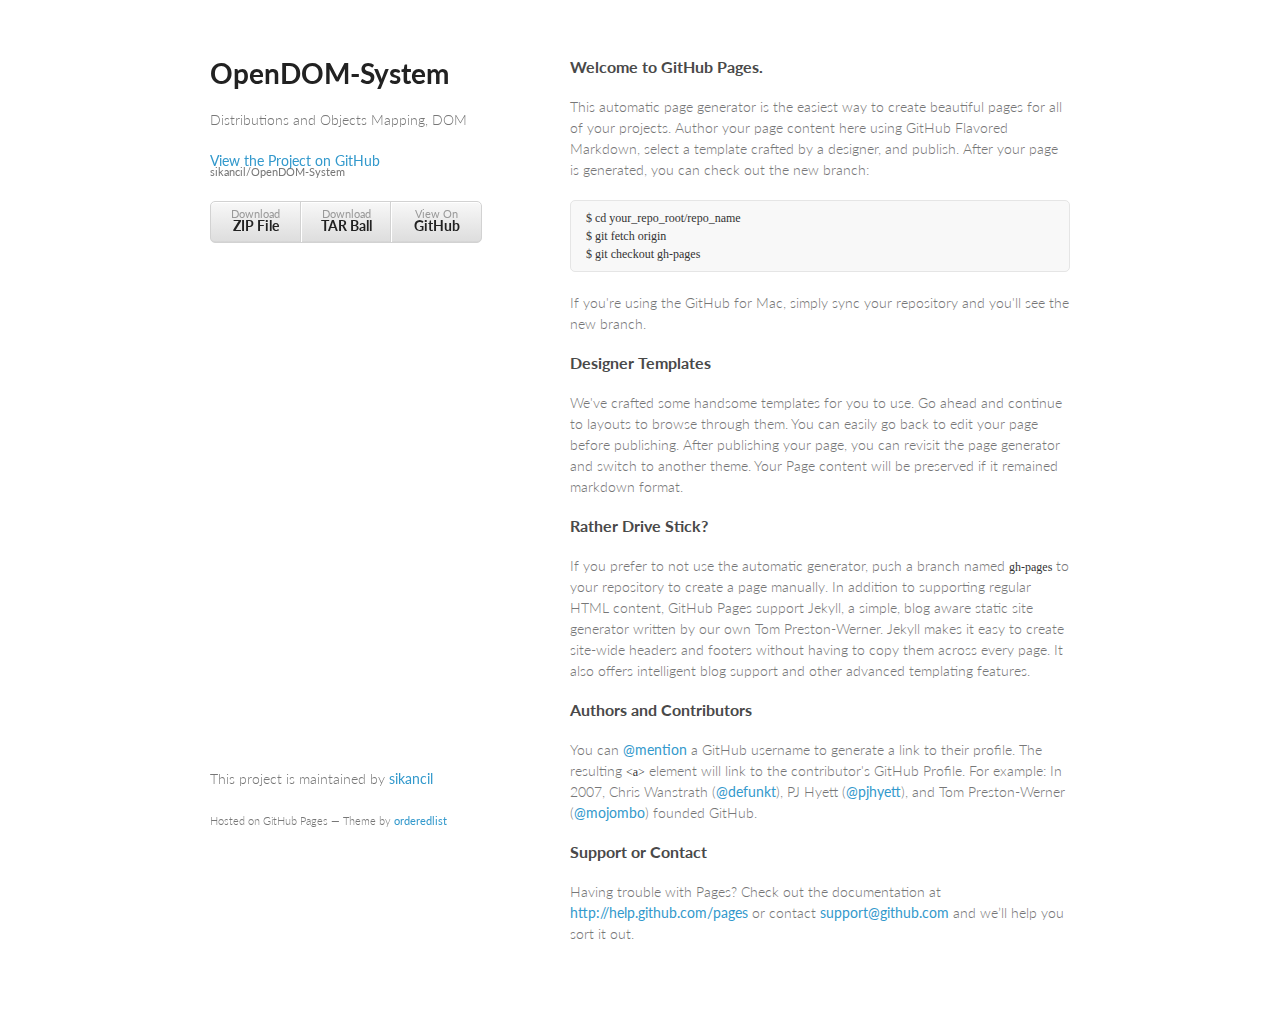
==== commit 9b88e11b: "Create gh-pages branch via GitHub" ====
--- a/index.html
+++ b/index.html
@@ -1,50 +1,34 @@
-<!DOCTYPE html>
+<!doctype html>
 <html>
+  <head>
+    <meta charset="utf-8">
+    <meta http-equiv="X-UA-Compatible" content="chrome=1">
+    <title>OpenDOM-System by sikancil</title>
 
-  <head>
-    <meta charset='utf-8' />
-    <meta http-equiv="X-UA-Compatible" content="chrome=1" />
-    <meta name="description" content="OpenDOM-System : Distributions and Objects Mapping, DOM" />
+    <link rel="stylesheet" href="stylesheets/styles.css">
+    <link rel="stylesheet" href="stylesheets/pygment_trac.css">
+    <meta name="viewport" content="width=device-width, initial-scale=1, user-scalable=no">
+    <!--[if lt IE 9]>
+    <script src="//html5shiv.googlecode.com/svn/trunk/html5.js"></script>
+    <![endif]-->
+  </head>
+  <body>
+    <div class="wrapper">
+      <header>
+        <h1>OpenDOM-System</h1>
+        <p>Distributions and Objects Mapping, DOM</p>
 
-    <link rel="stylesheet" type="text/css" media="screen" href="stylesheets/stylesheet.css">
+        <p class="view"><a href="https://github.com/sikancil/OpenDOM-System">View the Project on GitHub <small>sikancil/OpenDOM-System</small></a></p>
 
-    <title>OpenDOM-System</title>
-  </head>
 
-  <body>
-
-    <!-- HEADER -->
-    <div id="header_wrap" class="outer">
-        <header class="inner">
-          <a id="forkme_banner" href="https://github.com/sikancil/OpenDOM-System">View on GitHub</a>
-
-          <h1 id="project_title">OpenDOM-System</h1>
-          <h2 id="project_tagline">Distributions and Objects Mapping, DOM</h2>
-
-            <section id="downloads">
-              <a class="zip_download_link" href="https://github.com/sikancil/OpenDOM-System/zipball/master">Download this project as a .zip file</a>
-              <a class="tar_download_link" href="https://github.com/sikancil/OpenDOM-System/tarball/master">Download this project as a tar.gz file</a>
-            </section>
-        </header>
-    </div>
-
-    <!-- MAIN CONTENT -->
-    <div id="main_content_wrap" class="outer">
-      <section id="main_content" class="inner">
-        
-
-  var _gaq = _gaq || [];
-  _gaq.push(['_setAccount', 'UA-31426478-2']);
-  _gaq.push(['_setLocalRemoteServerMode']);
-  _gaq.push(['_trackPageview']);
-
-  (function() {
-    var ga = document.createElement('script'); ga.type = 'text/javascript'; ga.async = true;
-    ga.src = ('https:' == document.location.protocol ? 'https://ssl' : 'http://www') + '.google-analytics.com/ga.js';
-    var s = document.getElementsByTagName('script')[0]; s.parentNode.insertBefore(ga, s);
-  })();
-
-<h3>Welcome to GitHub Pages.</h3>
+        <ul>
+          <li><a href="https://github.com/sikancil/OpenDOM-System/zipball/master">Download <strong>ZIP File</strong></a></li>
+          <li><a href="https://github.com/sikancil/OpenDOM-System/tarball/master">Download <strong>TAR Ball</strong></a></li>
+          <li><a href="https://github.com/sikancil/OpenDOM-System">View On <strong>GitHub</strong></a></li>
+        </ul>
+      </header>
+      <section>
+        <h3>Welcome to GitHub Pages.</h3>
 
 <p>This automatic page generator is the easiest way to create beautiful pages for all of your projects. Author your page content here using GitHub Flavored Markdown, select a template crafted by a designer, and publish. After your page is generated, you can check out the new branch:</p>
 
@@ -71,16 +55,12 @@
 
 <p>Having trouble with Pages? Check out the documentation at <a href="http://help.github.com/pages">http://help.github.com/pages</a> or contact <a href="mailto:support@github.com">support@github.com</a> and we’ll help you sort it out.</p>
       </section>
-    </div>
-
-    <!-- FOOTER  -->
-    <div id="footer_wrap" class="outer">
-      <footer class="inner">
-        <p class="copyright">OpenDOM-System maintained by <a href="https://github.com/sikancil">sikancil</a></p>
-        <p>Published with <a href="http://pages.github.com">GitHub Pages</a></p>
+      <footer>
+        <p>This project is maintained by <a href="https://github.com/sikancil">sikancil</a></p>
+        <p><small>Hosted on GitHub Pages &mdash; Theme by <a href="https://github.com/orderedlist">orderedlist</a></small></p>
       </footer>
     </div>
-
+    <script src="javascripts/scale.fix.js"></script>
               <script type="text/javascript">
             var gaJsHost = (("https:" == document.location.protocol) ? "https://ssl." : "http://www.");
             document.write(unescape("%3Cscript src='" + gaJsHost + "google-analytics.com/ga.js' type='text/javascript'%3E%3C/script%3E"));
@@ -92,6 +72,5 @@
             } catch(err) {}
           </script>
 
-
   </body>
-</html>
+</html>--- a/stylesheets/styles.css
+++ b/stylesheets/styles.css
@@ -0,0 +1,255 @@
+@import url(https://fonts.googleapis.com/css?family=Lato:300italic,700italic,300,700);
+
+body {
+  padding:50px;
+  font:14px/1.5 Lato, "Helvetica Neue", Helvetica, Arial, sans-serif;
+  color:#777;
+  font-weight:300;
+}
+
+h1, h2, h3, h4, h5, h6 {
+  color:#222;
+  margin:0 0 20px;
+}
+
+p, ul, ol, table, pre, dl {
+  margin:0 0 20px;
+}
+
+h1, h2, h3 {
+  line-height:1.1;
+}
+
+h1 {
+  font-size:28px;
+}
+
+h2 {
+  color:#393939;
+}
+
+h3, h4, h5, h6 {
+  color:#494949;
+}
+
+a {
+  color:#39c;
+  font-weight:400;
+  text-decoration:none;
+}
+
+a small {
+  font-size:11px;
+  color:#777;
+  margin-top:-0.6em;
+  display:block;
+}
+
+.wrapper {
+  width:860px;
+  margin:0 auto;
+}
+
+blockquote {
+  border-left:1px solid #e5e5e5;
+  margin:0;
+  padding:0 0 0 20px;
+  font-style:italic;
+}
+
+code, pre {
+  font-family:Monaco, Bitstream Vera Sans Mono, Lucida Console, Terminal;
+  color:#333;
+  font-size:12px;
+}
+
+pre {
+  padding:8px 15px;
+  background: #f8f8f8;  
+  border-radius:5px;
+  border:1px solid #e5e5e5;
+  overflow-x: auto;
+}
+
+table {
+  width:100%;
+  border-collapse:collapse;
+}
+
+th, td {
+  text-align:left;
+  padding:5px 10px;
+  border-bottom:1px solid #e5e5e5;
+}
+
+dt {
+  color:#444;
+  font-weight:700;
+}
+
+th {
+  color:#444;
+}
+
+img {
+  max-width:100%;
+}
+
+header {
+  width:270px;
+  float:left;
+  position:fixed;
+}
+
+header ul {
+  list-style:none;
+  height:40px;
+  
+  padding:0;
+  
+  background: #eee;
+  background: -moz-linear-gradient(top, #f8f8f8 0%, #dddddd 100%);
+  background: -webkit-gradient(linear, left top, left bottom, color-stop(0%,#f8f8f8), color-stop(100%,#dddddd));
+  background: -webkit-linear-gradient(top, #f8f8f8 0%,#dddddd 100%);
+  background: -o-linear-gradient(top, #f8f8f8 0%,#dddddd 100%);
+  background: -ms-linear-gradient(top, #f8f8f8 0%,#dddddd 100%);
+  background: linear-gradient(top, #f8f8f8 0%,#dddddd 100%);
+  
+  border-radius:5px;
+  border:1px solid #d2d2d2;
+  box-shadow:inset #fff 0 1px 0, inset rgba(0,0,0,0.03) 0 -1px 0;
+  width:270px;
+}
+
+header li {
+  width:89px;
+  float:left;
+  border-right:1px solid #d2d2d2;
+  height:40px;
+}
+
+header ul a {
+  line-height:1;
+  font-size:11px;
+  color:#999;
+  display:block;
+  text-align:center;
+  padding-top:6px;
+  height:40px;
+}
+
+strong {
+  color:#222;
+  font-weight:700;
+}
+
+header ul li + li {
+  width:88px;
+  border-left:1px solid #fff;
+}
+
+header ul li + li + li {
+  border-right:none;
+  width:89px;
+}
+
+header ul a strong {
+  font-size:14px;
+  display:block;
+  color:#222;
+}
+
+section {
+  width:500px;
+  float:right;
+  padding-bottom:50px;
+}
+
+small {
+  font-size:11px;
+}
+
+hr {
+  border:0;
+  background:#e5e5e5;
+  height:1px;
+  margin:0 0 20px;
+}
+
+footer {
+  width:270px;
+  float:left;
+  position:fixed;
+  bottom:50px;
+}
+
+@media print, screen and (max-width: 960px) {
+  
+  div.wrapper {
+    width:auto;
+    margin:0;
+  }
+  
+  header, section, footer {
+    float:none;
+    position:static;
+    width:auto;
+  }
+  
+  header {
+    padding-right:320px;
+  }
+  
+  section {
+    border:1px solid #e5e5e5;
+    border-width:1px 0;
+    padding:20px 0;
+    margin:0 0 20px;
+  }
+  
+  header a small {
+    display:inline;
+  }
+  
+  header ul {
+    position:absolute;
+    right:50px;
+    top:52px;
+  }
+}
+
+@media print, screen and (max-width: 720px) {
+  body {
+    word-wrap:break-word;
+  }
+  
+  header {
+    padding:0;
+  }
+  
+  header ul, header p.view {
+    position:static;
+  }
+  
+  pre, code {
+    word-wrap:normal;
+  }
+}
+
+@media print, screen and (max-width: 480px) {
+  body {
+    padding:15px;
+  }
+  
+  header ul {
+    display:none;
+  }
+}
+
+@media print {
+  body {
+    padding:0.4in;
+    font-size:12pt;
+    color:#444;
+  }
+}
--- a/stylesheets/pygment_trac.css
+++ b/stylesheets/pygment_trac.css
@@ -0,0 +1,69 @@
+.highlight  { background: #ffffff; }
+.highlight .c { color: #999988; font-style: italic } /* Comment */
+.highlight .err { color: #a61717; background-color: #e3d2d2 } /* Error */
+.highlight .k { font-weight: bold } /* Keyword */
+.highlight .o { font-weight: bold } /* Operator */
+.highlight .cm { color: #999988; font-style: italic } /* Comment.Multiline */
+.highlight .cp { color: #999999; font-weight: bold } /* Comment.Preproc */
+.highlight .c1 { color: #999988; font-style: italic } /* Comment.Single */
+.highlight .cs { color: #999999; font-weight: bold; font-style: italic } /* Comment.Special */
+.highlight .gd { color: #000000; background-color: #ffdddd } /* Generic.Deleted */
+.highlight .gd .x { color: #000000; background-color: #ffaaaa } /* Generic.Deleted.Specific */
+.highlight .ge { font-style: italic } /* Generic.Emph */
+.highlight .gr { color: #aa0000 } /* Generic.Error */
+.highlight .gh { color: #999999 } /* Generic.Heading */
+.highlight .gi { color: #000000; background-color: #ddffdd } /* Generic.Inserted */
+.highlight .gi .x { color: #000000; background-color: #aaffaa } /* Generic.Inserted.Specific */
+.highlight .go { color: #888888 } /* Generic.Output */
+.highlight .gp { color: #555555 } /* Generic.Prompt */
+.highlight .gs { font-weight: bold } /* Generic.Strong */
+.highlight .gu { color: #800080; font-weight: bold; } /* Generic.Subheading */
+.highlight .gt { color: #aa0000 } /* Generic.Traceback */
+.highlight .kc { font-weight: bold } /* Keyword.Constant */
+.highlight .kd { font-weight: bold } /* Keyword.Declaration */
+.highlight .kn { font-weight: bold } /* Keyword.Namespace */
+.highlight .kp { font-weight: bold } /* Keyword.Pseudo */
+.highlight .kr { font-weight: bold } /* Keyword.Reserved */
+.highlight .kt { color: #445588; font-weight: bold } /* Keyword.Type */
+.highlight .m { color: #009999 } /* Literal.Number */
+.highlight .s { color: #d14 } /* Literal.String */
+.highlight .na { color: #008080 } /* Name.Attribute */
+.highlight .nb { color: #0086B3 } /* Name.Builtin */
+.highlight .nc { color: #445588; font-weight: bold } /* Name.Class */
+.highlight .no { color: #008080 } /* Name.Constant */
+.highlight .ni { color: #800080 } /* Name.Entity */
+.highlight .ne { color: #990000; font-weight: bold } /* Name.Exception */
+.highlight .nf { color: #990000; font-weight: bold } /* Name.Function */
+.highlight .nn { color: #555555 } /* Name.Namespace */
+.highlight .nt { color: #000080 } /* Name.Tag */
+.highlight .nv { color: #008080 } /* Name.Variable */
+.highlight .ow { font-weight: bold } /* Operator.Word */
+.highlight .w { color: #bbbbbb } /* Text.Whitespace */
+.highlight .mf { color: #009999 } /* Literal.Number.Float */
+.highlight .mh { color: #009999 } /* Literal.Number.Hex */
+.highlight .mi { color: #009999 } /* Literal.Number.Integer */
+.highlight .mo { color: #009999 } /* Literal.Number.Oct */
+.highlight .sb { color: #d14 } /* Literal.String.Backtick */
+.highlight .sc { color: #d14 } /* Literal.String.Char */
+.highlight .sd { color: #d14 } /* Literal.String.Doc */
+.highlight .s2 { color: #d14 } /* Literal.String.Double */
+.highlight .se { color: #d14 } /* Literal.String.Escape */
+.highlight .sh { color: #d14 } /* Literal.String.Heredoc */
+.highlight .si { color: #d14 } /* Literal.String.Interpol */
+.highlight .sx { color: #d14 } /* Literal.String.Other */
+.highlight .sr { color: #009926 } /* Literal.String.Regex */
+.highlight .s1 { color: #d14 } /* Literal.String.Single */
+.highlight .ss { color: #990073 } /* Literal.String.Symbol */
+.highlight .bp { color: #999999 } /* Name.Builtin.Pseudo */
+.highlight .vc { color: #008080 } /* Name.Variable.Class */
+.highlight .vg { color: #008080 } /* Name.Variable.Global */
+.highlight .vi { color: #008080 } /* Name.Variable.Instance */
+.highlight .il { color: #009999 } /* Literal.Number.Integer.Long */
+
+.type-csharp .highlight .k { color: #0000FF }
+.type-csharp .highlight .kt { color: #0000FF }
+.type-csharp .highlight .nf { color: #000000; font-weight: normal }
+.type-csharp .highlight .nc { color: #2B91AF }
+.type-csharp .highlight .nn { color: #000000 }
+.type-csharp .highlight .s { color: #A31515 }
+.type-csharp .highlight .sc { color: #A31515 }
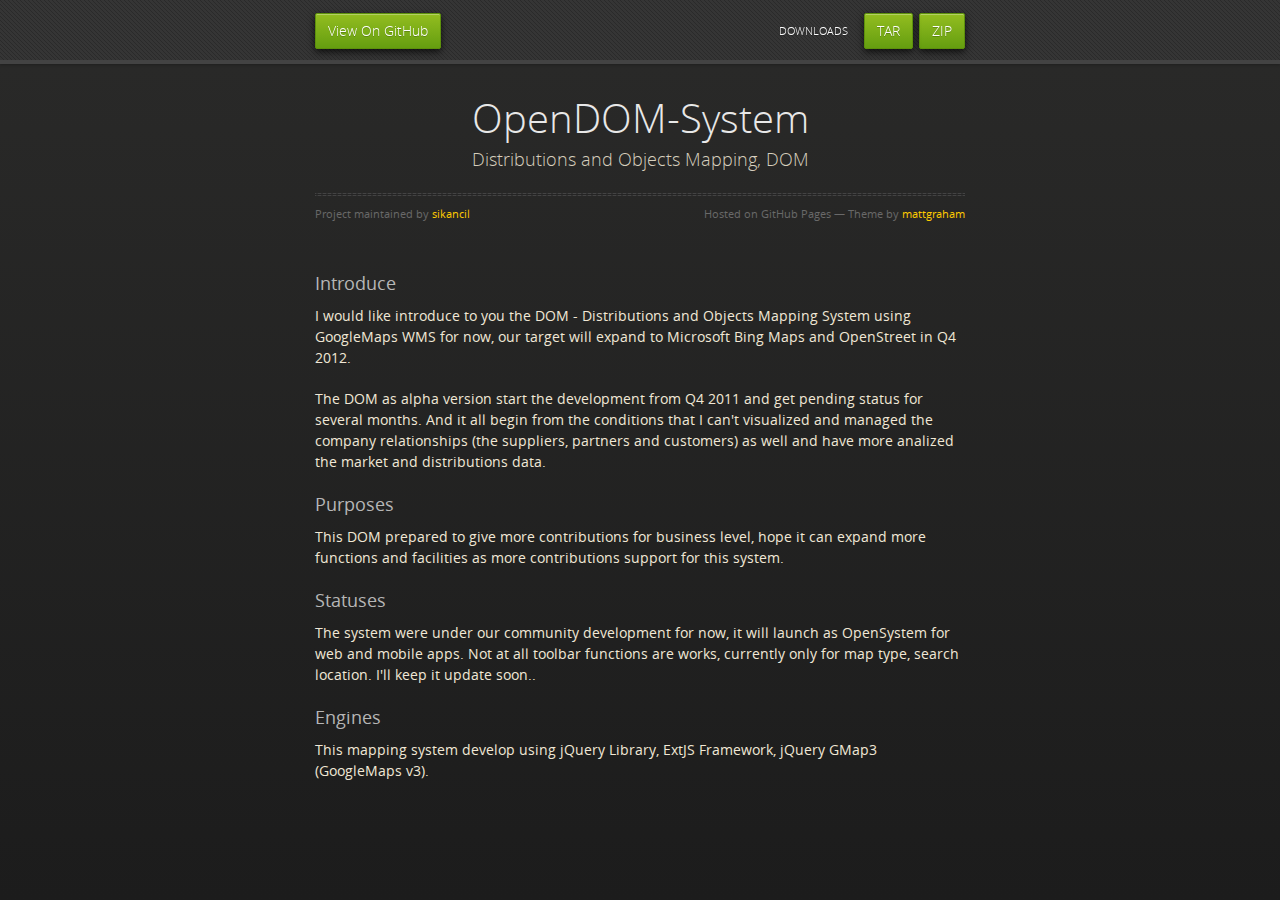
==== commit bda6268f: "Create gh-pages branch via GitHub" ====
--- a/index.html
+++ b/index.html
@@ -4,63 +4,62 @@
     <meta charset="utf-8">
     <meta http-equiv="X-UA-Compatible" content="chrome=1">
     <title>OpenDOM-System by sikancil</title>
-
     <link rel="stylesheet" href="stylesheets/styles.css">
     <link rel="stylesheet" href="stylesheets/pygment_trac.css">
+    <script src="https://ajax.googleapis.com/ajax/libs/jquery/1.7.1/jquery.min.js"></script>
+    <script src="javascripts/respond.js"></script>
+    <!--[if lt IE 9]>
+      <script src="//html5shiv.googlecode.com/svn/trunk/html5.js"></script>
+    <![endif]-->
+    <!--[if lt IE 8]>
+    <link rel="stylesheet" href="stylesheets/ie.css">
+    <![endif]-->
     <meta name="viewport" content="width=device-width, initial-scale=1, user-scalable=no">
-    <!--[if lt IE 9]>
-    <script src="//html5shiv.googlecode.com/svn/trunk/html5.js"></script>
-    <![endif]-->
+
   </head>
   <body>
+      <div id="header">
+        <nav>
+          <li class="fork"><a href="https://github.com/sikancil/OpenDOM-System">View On GitHub</a></li>
+          <li class="downloads"><a href="https://github.com/sikancil/OpenDOM-System/zipball/master">ZIP</a></li>
+          <li class="downloads"><a href="https://github.com/sikancil/OpenDOM-System/tarball/master">TAR</a></li>
+          <li class="title">DOWNLOADS</li>
+        </nav>
+      </div><!-- end header -->
+
     <div class="wrapper">
-      <header>
-        <h1>OpenDOM-System</h1>
-        <p>Distributions and Objects Mapping, DOM</p>
 
-        <p class="view"><a href="https://github.com/sikancil/OpenDOM-System">View the Project on GitHub <small>sikancil/OpenDOM-System</small></a></p>
+      <section>
+        <div id="title">
+          <h1>OpenDOM-System</h1>
+          <p>Distributions and Objects Mapping, DOM</p>
+          <hr>
+          <span class="credits left">Project maintained by <a href="https://github.com/sikancil">sikancil</a></span>
+          <span class="credits right">Hosted on GitHub Pages &mdash; Theme by <a href="http://twitter.com/#!/michigangraham">mattgraham</a></span>
+        </div>
 
+        <h3>Introduce</h3>
 
-        <ul>
-          <li><a href="https://github.com/sikancil/OpenDOM-System/zipball/master">Download <strong>ZIP File</strong></a></li>
-          <li><a href="https://github.com/sikancil/OpenDOM-System/tarball/master">Download <strong>TAR Ball</strong></a></li>
-          <li><a href="https://github.com/sikancil/OpenDOM-System">View On <strong>GitHub</strong></a></li>
-        </ul>
-      </header>
-      <section>
-        <h3>Welcome to GitHub Pages.</h3>
+<p>I would like introduce to you the DOM - Distributions and Objects Mapping System using GoogleMaps WMS for now, our target will expand to Microsoft Bing Maps and OpenStreet in Q4 2012.</p>
 
-<p>This automatic page generator is the easiest way to create beautiful pages for all of your projects. Author your page content here using GitHub Flavored Markdown, select a template crafted by a designer, and publish. After your page is generated, you can check out the new branch:</p>
+<p>The DOM as alpha version start the development from Q4 2011 and get pending status for several months. And it all begin from the conditions that I can't visualized and managed the company relationships (the suppliers, partners and customers) as well and have more analized the market and distributions data.</p>
 
-<pre><code>$ cd your_repo_root/repo_name
-$ git fetch origin
-$ git checkout gh-pages
-</code></pre>
+<h3>Purposes</h3>
 
-<p>If you're using the GitHub for Mac, simply sync your repository and you'll see the new branch.</p>
+<p>This DOM prepared to give more contributions for business level, hope it can expand more functions and facilities as more contributions support for this system.</p>
 
-<h3>Designer Templates</h3>
+<h3>Statuses</h3>
 
-<p>We've crafted some handsome templates for you to use. Go ahead and continue to layouts to browse through them. You can easily go back to edit your page before publishing. After publishing your page, you can revisit the page generator and switch to another theme. Your Page content will be preserved if it remained markdown format.</p>
+<p>The system were under our community development for now, it will launch as OpenSystem for web and mobile apps.
+Not at all toolbar functions are works, currently only for map type, search location. I'll keep it update soon..</p>
 
-<h3>Rather Drive Stick?</h3>
+<h3>Engines</h3>
 
-<p>If you prefer to not use the automatic generator, push a branch named <code>gh-pages</code> to your repository to create a page manually. In addition to supporting regular HTML content, GitHub Pages support Jekyll, a simple, blog aware static site generator written by our own Tom Preston-Werner. Jekyll makes it easy to create site-wide headers and footers without having to copy them across every page. It also offers intelligent blog support and other advanced templating features.</p>
+<p>This mapping system develop using jQuery Library, ExtJS Framework, jQuery GMap3 (GoogleMaps v3).</p>
+      </section>
 
-<h3>Authors and Contributors</h3>
-
-<p>You can <a href="https://github.com/blog/821" class="user-mention">@mention</a> a GitHub username to generate a link to their profile. The resulting <code>&lt;a&gt;</code> element will link to the contributor's GitHub Profile. For example: In 2007, Chris Wanstrath (<a href="https://github.com/defunkt" class="user-mention">@defunkt</a>), PJ Hyett (<a href="https://github.com/pjhyett" class="user-mention">@pjhyett</a>), and Tom Preston-Werner (<a href="https://github.com/mojombo" class="user-mention">@mojombo</a>) founded GitHub.</p>
-
-<h3>Support or Contact</h3>
-
-<p>Having trouble with Pages? Check out the documentation at <a href="http://help.github.com/pages">http://help.github.com/pages</a> or contact <a href="mailto:support@github.com">support@github.com</a> and we’ll help you sort it out.</p>
-      </section>
-      <footer>
-        <p>This project is maintained by <a href="https://github.com/sikancil">sikancil</a></p>
-        <p><small>Hosted on GitHub Pages &mdash; Theme by <a href="https://github.com/orderedlist">orderedlist</a></small></p>
-      </footer>
     </div>
-    <script src="javascripts/scale.fix.js"></script>
+    <!--[if !IE]><script>fixScale(document);</script><![endif]-->
               <script type="text/javascript">
             var gaJsHost = (("https:" == document.location.protocol) ? "https://ssl." : "http://www.");
             document.write(unescape("%3Cscript src='" + gaJsHost + "google-analytics.com/ga.js' type='text/javascript'%3E%3C/script%3E"));
--- a/stylesheets/styles.css
+++ b/stylesheets/styles.css
@@ -1,255 +1,851 @@
-@import url(https://fonts.googleapis.com/css?family=Lato:300italic,700italic,300,700);
-
+@font-face {
+  font-family: 'OpenSansLight';
+  src: url("../fonts/OpenSans-Light-webfont.eot");
+  src: url("../fonts/OpenSans-Light-webfont.eot?#iefix") format("embedded-opentype"), url("../fonts/OpenSans-Light-webfont.woff") format("woff"), url("../fonts/OpenSans-Light-webfont.ttf") format("truetype"), url("../fonts/OpenSans-Light-webfont.svg#OpenSansLight") format("svg");
+  font-weight: normal;
+  font-style: normal;
+}
+
+@font-face {
+  font-family: 'OpenSansLightItalic';
+  src: url("../fonts/OpenSans-LightItalic-webfont.eot");
+  src: url("../fonts/OpenSans-LightItalic-webfont.eot?#iefix") format("embedded-opentype"), url("../fonts/OpenSans-LightItalic-webfont.woff") format("woff"), url("../fonts/OpenSans-LightItalic-webfont.ttf") format("truetype"), url("../fonts/OpenSans-LightItalic-webfont.svg#OpenSansLightItalic") format("svg");
+  font-weight: normal;
+  font-style: normal;
+}
+
+@font-face {
+  font-family: 'OpenSansRegular';
+  src: url("../fonts/OpenSans-Regular-webfont.eot");
+  src: url("../fonts/OpenSans-Regular-webfont.eot?#iefix") format("embedded-opentype"), url("../fonts/OpenSans-Regular-webfont.woff") format("woff"), url("../fonts/OpenSans-Regular-webfont.ttf") format("truetype"), url("../fonts/OpenSans-Regular-webfont.svg#OpenSansRegular") format("svg");
+  font-weight: normal;
+  font-style: normal;
+  -webkit-font-smoothing: antialiased;
+}
+
+@font-face {
+  font-family: 'OpenSansItalic';
+  src: url("../fonts/OpenSans-Italic-webfont.eot");
+  src: url("../fonts/OpenSans-Italic-webfont.eot?#iefix") format("embedded-opentype"), url("../fonts/OpenSans-Italic-webfont.woff") format("woff"), url("../fonts/OpenSans-Italic-webfont.ttf") format("truetype"), url("../fonts/OpenSans-Italic-webfont.svg#OpenSansItalic") format("svg");
+  font-weight: normal;
+  font-style: normal;
+  -webkit-font-smoothing: antialiased;
+}
+
+@font-face {
+  font-family: 'OpenSansSemibold';
+  src: url("../fonts/OpenSans-Semibold-webfont.eot");
+  src: url("../fonts/OpenSans-Semibold-webfont.eot?#iefix") format("embedded-opentype"), url("../fonts/OpenSans-Semibold-webfont.woff") format("woff"), url("../fonts/OpenSans-Semibold-webfont.ttf") format("truetype"), url("../fonts/OpenSans-Semibold-webfont.svg#OpenSansSemibold") format("svg");
+  font-weight: normal;
+  font-style: normal;
+  -webkit-font-smoothing: antialiased;
+}
+
+@font-face {
+  font-family: 'OpenSansSemiboldItalic';
+  src: url("../fonts/OpenSans-SemiboldItalic-webfont.eot");
+  src: url("../fonts/OpenSans-SemiboldItalic-webfont.eot?#iefix") format("embedded-opentype"), url("../fonts/OpenSans-SemiboldItalic-webfont.woff") format("woff"), url("../fonts/OpenSans-SemiboldItalic-webfont.ttf") format("truetype"), url("../fonts/OpenSans-SemiboldItalic-webfont.svg#OpenSansSemiboldItalic") format("svg");
+  font-weight: normal;
+  font-style: normal;
+  -webkit-font-smoothing: antialiased;
+}
+
+@font-face {
+  font-family: 'OpenSansBold';
+  src: url("../fonts/OpenSans-Bold-webfont.eot");
+  src: url("../fonts/OpenSans-Bold-webfont.eot?#iefix") format("embedded-opentype"), url("../fonts/OpenSans-Bold-webfont.woff") format("woff"), url("../fonts/OpenSans-Bold-webfont.ttf") format("truetype"), url("../fonts/OpenSans-Bold-webfont.svg#OpenSansBold") format("svg");
+  font-weight: normal;
+  font-style: normal;
+  -webkit-font-smoothing: antialiased;
+}
+
+@font-face {
+  font-family: 'OpenSansBoldItalic';
+  src: url("../fonts/OpenSans-BoldItalic-webfont.eot");
+  src: url("../fonts/OpenSans-BoldItalic-webfont.eot?#iefix") format("embedded-opentype"), url("../fonts/OpenSans-BoldItalic-webfont.woff") format("woff"), url("../fonts/OpenSans-BoldItalic-webfont.ttf") format("truetype"), url("../fonts/OpenSans-BoldItalic-webfont.svg#OpenSansBoldItalic") format("svg");
+  font-weight: normal;
+  font-style: normal;
+  -webkit-font-smoothing: antialiased;
+}
+
+/* normalize.css 2012-02-07T12:37 UTC - http://github.com/necolas/normalize.css */
+/* =============================================================================
+   HTML5 display definitions
+   ========================================================================== */
+/*
+ * Corrects block display not defined in IE6/7/8/9 & FF3
+ */
+article,
+aside,
+details,
+figcaption,
+figure,
+footer,
+header,
+hgroup,
+nav,
+section,
+summary {
+  display: block;
+}
+
+/*
+ * Corrects inline-block display not defined in IE6/7/8/9 & FF3
+ */
+audio,
+canvas,
+video {
+  display: inline-block;
+  *display: inline;
+  *zoom: 1;
+}
+
+/*
+ * Prevents modern browsers from displaying 'audio' without controls
+ */
+audio:not([controls]) {
+  display: none;
+}
+
+/*
+ * Addresses styling for 'hidden' attribute not present in IE7/8/9, FF3, S4
+ * Known issue: no IE6 support
+ */
+[hidden] {
+  display: none;
+}
+
+/* =============================================================================
+   Base
+   ========================================================================== */
+/*
+ * 1. Corrects text resizing oddly in IE6/7 when body font-size is set using em units
+ *    http://clagnut.com/blog/348/#c790
+ * 2. Prevents iOS text size adjust after orientation change, without disabling user zoom
+ *    www.456bereastreet.com/archive/201012/controlling_text_size_in_safari_for_ios_without_disabling_user_zoom/
+ */
+html {
+  font-size: 100%;
+  /* 1 */
+  -webkit-text-size-adjust: 100%;
+  /* 2 */
+  -ms-text-size-adjust: 100%;
+  /* 2 */
+}
+
+/*
+ * Addresses font-family inconsistency between 'textarea' and other form elements.
+ */
+html,
+button,
+input,
+select,
+textarea {
+  font-family: sans-serif;
+}
+
+/*
+ * Addresses margins handled incorrectly in IE6/7
+ */
 body {
-  padding:50px;
-  font:14px/1.5 Lato, "Helvetica Neue", Helvetica, Arial, sans-serif;
-  color:#777;
-  font-weight:300;
+  margin: 0;
+}
+
+/* =============================================================================
+   Links
+   ========================================================================== */
+/*
+ * Addresses outline displayed oddly in Chrome
+ */
+a:focus {
+  outline: thin dotted;
+}
+
+/*
+ * Improves readability when focused and also mouse hovered in all browsers
+ * people.opera.com/patrickl/experiments/keyboard/test
+ */
+a:hover,
+a:active {
+  outline: 0;
+}
+
+/* =============================================================================
+   Typography
+   ========================================================================== */
+/*
+ * Addresses font sizes and margins set differently in IE6/7
+ * Addresses font sizes within 'section' and 'article' in FF4+, Chrome, S5
+ */
+h1 {
+  font-size: 2em;
+  margin: 0.67em 0;
+}
+
+h2 {
+  font-size: 1.5em;
+  margin: 0.83em 0;
+}
+
+h3 {
+  font-size: 1.17em;
+  margin: 1em 0;
+}
+
+h4 {
+  font-size: 1em;
+  margin: 1.33em 0;
+}
+
+h5 {
+  font-size: 0.83em;
+  margin: 1.67em 0;
+}
+
+h6 {
+  font-size: 0.75em;
+  margin: 2.33em 0;
+}
+
+/*
+ * Addresses styling not present in IE7/8/9, S5, Chrome
+ */
+abbr[title] {
+  border-bottom: 1px dotted;
+}
+
+/*
+ * Addresses style set to 'bolder' in FF3+, S4/5, Chrome
+*/
+b,
+strong {
+  font-weight: bold;
+}
+
+blockquote {
+  margin: 1em 40px;
+}
+
+/*
+ * Addresses styling not present in S5, Chrome
+ */
+dfn {
+  font-style: italic;
+}
+
+/*
+ * Addresses styling not present in IE6/7/8/9
+ */
+mark {
+  background: #ff0;
+  color: #000;
+}
+
+/*
+ * Addresses margins set differently in IE6/7
+ */
+p,
+pre {
+  margin: 1em 0;
+}
+
+/*
+ * Corrects font family set oddly in IE6, S4/5, Chrome
+ * en.wikipedia.org/wiki/User:Davidgothberg/Test59
+ */
+pre,
+code,
+kbd,
+samp {
+  font-family: monospace, serif;
+  _font-family: 'courier new', monospace;
+  font-size: 1em;
+}
+
+/*
+ * 1. Addresses CSS quotes not supported in IE6/7
+ * 2. Addresses quote property not supported in S4
+ */
+/* 1 */
+q {
+  quotes: none;
+}
+
+/* 2 */
+q:before,
+q:after {
+  content: '';
+  content: none;
+}
+
+small {
+  font-size: 75%;
+}
+
+/*
+ * Prevents sub and sup affecting line-height in all browsers
+ * gist.github.com/413930
+ */
+sub,
+sup {
+  font-size: 75%;
+  line-height: 0;
+  position: relative;
+  vertical-align: baseline;
+}
+
+sup {
+  top: -0.5em;
+}
+
+sub {
+  bottom: -0.25em;
+}
+
+/* =============================================================================
+   Lists
+   ========================================================================== */
+/*
+ * Addresses margins set differently in IE6/7
+ */
+dl,
+menu,
+ol,
+ul {
+  margin: 1em 0;
+}
+
+dd {
+  margin: 0 0 0 40px;
+}
+
+/*
+ * Addresses paddings set differently in IE6/7
+ */
+menu,
+ol,
+ul {
+  padding: 0 0 0 40px;
+}
+
+/*
+ * Corrects list images handled incorrectly in IE7
+ */
+nav ul,
+nav ol {
+  list-style: none;
+  list-style-image: none;
+}
+
+/* =============================================================================
+   Embedded content
+   ========================================================================== */
+/*
+ * 1. Removes border when inside 'a' element in IE6/7/8/9, FF3
+ * 2. Improves image quality when scaled in IE7
+ *    code.flickr.com/blog/2008/11/12/on-ui-quality-the-little-things-client-side-image-resizing/
+ */
+img {
+  border: 0;
+  /* 1 */
+  -ms-interpolation-mode: bicubic;
+  /* 2 */
+}
+
+/*
+ * Corrects overflow displayed oddly in IE9
+ */
+svg:not(:root) {
+  overflow: hidden;
+}
+
+/* =============================================================================
+   Figures
+   ========================================================================== */
+/*
+ * Addresses margin not present in IE6/7/8/9, S5, O11
+ */
+figure {
+  margin: 0;
+}
+
+/* =============================================================================
+   Forms
+   ========================================================================== */
+/*
+ * Corrects margin displayed oddly in IE6/7
+ */
+form {
+  margin: 0;
+}
+
+/*
+ * Define consistent border, margin, and padding
+ */
+fieldset {
+  border: 1px solid #c0c0c0;
+  margin: 0 2px;
+  padding: 0.35em 0.625em 0.75em;
+}
+
+/*
+ * 1. Corrects color not being inherited in IE6/7/8/9
+ * 2. Corrects text not wrapping in FF3 
+ * 3. Corrects alignment displayed oddly in IE6/7
+ */
+legend {
+  border: 0;
+  /* 1 */
+  padding: 0;
+  white-space: normal;
+  /* 2 */
+  *margin-left: -7px;
+  /* 3 */
+}
+
+/*
+ * 1. Corrects font size not being inherited in all browsers
+ * 2. Addresses margins set differently in IE6/7, FF3+, S5, Chrome
+ * 3. Improves appearance and consistency in all browsers
+ */
+button,
+input,
+select,
+textarea {
+  font-size: 100%;
+  /* 1 */
+  margin: 0;
+  /* 2 */
+  vertical-align: baseline;
+  /* 3 */
+  *vertical-align: middle;
+  /* 3 */
+}
+
+/*
+ * Addresses FF3/4 setting line-height on 'input' using !important in the UA stylesheet
+ */
+button,
+input {
+  line-height: normal;
+  /* 1 */
+}
+
+/*
+ * 1. Improves usability and consistency of cursor style between image-type 'input' and others
+ * 2. Corrects inability to style clickable 'input' types in iOS
+ * 3. Removes inner spacing in IE7 without affecting normal text inputs
+ *    Known issue: inner spacing remains in IE6
+ */
+button,
+input[type="button"],
+input[type="reset"],
+input[type="submit"] {
+  cursor: pointer;
+  /* 1 */
+  -webkit-appearance: button;
+  /* 2 */
+  *overflow: visible;
+  /* 3 */
+}
+
+/*
+ * Re-set default cursor for disabled elements
+ */
+button[disabled],
+input[disabled] {
+  cursor: default;
+}
+
+/*
+ * 1. Addresses box sizing set to content-box in IE8/9
+ * 2. Removes excess padding in IE8/9
+ * 3. Removes excess padding in IE7
+      Known issue: excess padding remains in IE6
+ */
+input[type="checkbox"],
+input[type="radio"] {
+  box-sizing: border-box;
+  /* 1 */
+  padding: 0;
+  /* 2 */
+  *height: 13px;
+  /* 3 */
+  *width: 13px;
+  /* 3 */
+}
+
+/*
+ * 1. Addresses appearance set to searchfield in S5, Chrome
+ * 2. Addresses box-sizing set to border-box in S5, Chrome (include -moz to future-proof)
+ */
+input[type="search"] {
+  -webkit-appearance: textfield;
+  /* 1 */
+  -moz-box-sizing: content-box;
+  -webkit-box-sizing: content-box;
+  /* 2 */
+  box-sizing: content-box;
+}
+
+/*
+ * Removes inner padding and search cancel button in S5, Chrome on OS X
+ */
+input[type="search"]::-webkit-search-decoration,
+input[type="search"]::-webkit-search-cancel-button {
+  -webkit-appearance: none;
+}
+
+/*
+ * Removes inner padding and border in FF3+
+ * www.sitepen.com/blog/2008/05/14/the-devils-in-the-details-fixing-dojos-toolbar-buttons/
+ */
+button::-moz-focus-inner,
+input::-moz-focus-inner {
+  border: 0;
+  padding: 0;
+}
+
+/*
+ * 1. Removes default vertical scrollbar in IE6/7/8/9
+ * 2. Improves readability and alignment in all browsers
+ */
+textarea {
+  overflow: auto;
+  /* 1 */
+  vertical-align: top;
+  /* 2 */
+}
+
+/* =============================================================================
+   Tables
+   ========================================================================== */
+/*
+ * Remove most spacing between table cells
+ */
+table {
+  border-collapse: collapse;
+  border-spacing: 0;
+}
+
+body {
+  padding: 0px 0 20px 0px;
+  margin: 0px;
+  font: 14px/1.5 "OpenSansRegular", "Helvetica Neue", Helvetica, Arial, sans-serif;
+  color: #f0e7d5;
+  font-weight: normal;
+  background: #252525;
+  background-attachment: fixed !important;
+  background: -webkit-gradient(linear, 50% 0%, 50% 100%, color-stop(0%, #2a2a29), color-stop(100%, #1c1c1c));
+  background: -webkit-linear-gradient(#2a2a29, #1c1c1c);
+  background: -moz-linear-gradient(#2a2a29, #1c1c1c);
+  background: -o-linear-gradient(#2a2a29, #1c1c1c);
+  background: -ms-linear-gradient(#2a2a29, #1c1c1c);
+  background: linear-gradient(#2a2a29, #1c1c1c);
 }
 
 h1, h2, h3, h4, h5, h6 {
-  color:#222;
-  margin:0 0 20px;
+  color: #e8e8e8;
+  margin: 0 0 10px;
+  font-family: 'OpenSansRegular', "Helvetica Neue", Helvetica, Arial, sans-serif;
+  font-weight: normal;
 }
 
 p, ul, ol, table, pre, dl {
-  margin:0 0 20px;
+  margin: 0 0 20px;
 }
 
 h1, h2, h3 {
-  line-height:1.1;
+  line-height: 1.1;
 }
 
 h1 {
-  font-size:28px;
+  font-size: 28px;
 }
 
 h2 {
-  color:#393939;
-}
-
-h3, h4, h5, h6 {
-  color:#494949;
+  font-size: 24px;
+}
+
+h4, h5, h6 {
+  color: #e8e8e8;
+}
+
+h3 {
+  font-size: 18px;
+  line-height: 24px;
+  font-family: 'OpenSansRegular', "Helvetica Neue", Helvetica, Arial, sans-serif !important;
+  font-weight: normal;
+  color: #b6b6b6;
 }
 
 a {
-  color:#39c;
-  font-weight:400;
-  text-decoration:none;
+  color: #ffcc00;
+  font-weight: 400;
+  text-decoration: none;
+}
+a:hover {
+  color: #ffeb9b;
 }
 
 a small {
-  font-size:11px;
-  color:#777;
-  margin-top:-0.6em;
-  display:block;
+  font-size: 11px;
+  color: #666;
+  margin-top: -0.6em;
+  display: block;
+}
+
+ul {
+  list-style-image: url("../images/bullet.png");
+}
+
+strong {
+  font-family: 'OpenSansBold', "Helvetica Neue", Helvetica, Arial, sans-serif !important;
+  font-weight: normal;
 }
 
 .wrapper {
-  width:860px;
-  margin:0 auto;
+  max-width: 650px;
+  margin: 0 auto;
+  position: relative;
+  padding: 0 20px;
+}
+
+section img {
+  max-width: 100%;
 }
 
 blockquote {
-  border-left:1px solid #e5e5e5;
-  margin:0;
-  padding:0 0 0 20px;
-  font-style:italic;
-}
-
-code, pre {
-  font-family:Monaco, Bitstream Vera Sans Mono, Lucida Console, Terminal;
-  color:#333;
-  font-size:12px;
+  border-left: 3px solid #ffcc00;
+  margin: 0;
+  padding: 0 0 0 20px;
+  font-style: italic;
+}
+
+code {
+  font-family: "Lucida Sans", Monaco, Bitstream Vera Sans Mono, Lucida Console, Terminal;
+  color: #efefef;
+  font-size: 13px;
+  margin: 0 4px;
+  padding: 4px 6px;
+  -moz-border-radius: 2px;
+  -webkit-border-radius: 2px;
+  -o-border-radius: 2px;
+  -ms-border-radius: 2px;
+  -khtml-border-radius: 2px;
+  border-radius: 2px;
 }
 
 pre {
-  padding:8px 15px;
-  background: #f8f8f8;  
-  border-radius:5px;
-  border:1px solid #e5e5e5;
-  overflow-x: auto;
+  padding: 8px 15px;
+  background: #191919;
+  -moz-border-radius: 2px;
+  -webkit-border-radius: 2px;
+  -o-border-radius: 2px;
+  -ms-border-radius: 2px;
+  -khtml-border-radius: 2px;
+  border-radius: 2px;
+  border: 1px solid #121212;
+  -moz-box-shadow: inset 0 1px 3px rgba(0, 0, 0, 0.3);
+  -webkit-box-shadow: inset 0 1px 3px rgba(0, 0, 0, 0.3);
+  -o-box-shadow: inset 0 1px 3px rgba(0, 0, 0, 0.3);
+  box-shadow: inset 0 1px 3px rgba(0, 0, 0, 0.3);
+  overflow: auto;
+  overflow-y: hidden;
+}
+pre code {
+  color: #efefef;
+  text-shadow: 0px 1px 0px #000;
+  margin: 0;
+  padding: 0;
 }
 
 table {
-  width:100%;
-  border-collapse:collapse;
-}
-
-th, td {
-  text-align:left;
-  padding:5px 10px;
-  border-bottom:1px solid #e5e5e5;
+  width: 100%;
+  border-collapse: collapse;
+}
+
+th {
+  text-align: left;
+  padding: 5px 10px;
+  border-bottom: 1px solid #434343;
+  color: #b6b6b6;
+  font-family: 'OpenSansSemibold', "Helvetica Neue", Helvetica, Arial, sans-serif !important;
+  font-weight: normal;
+}
+
+td {
+  text-align: left;
+  padding: 5px 10px;
+  border-bottom: 1px solid #434343;
+}
+
+hr {
+  border: 0;
+  outline: none;
+  height: 3px;
+  background: transparent url("../images/hr.gif") center center repeat-x;
+  margin: 0 0 20px;
 }
 
 dt {
-  color:#444;
-  font-weight:700;
-}
-
-th {
-  color:#444;
-}
-
-img {
-  max-width:100%;
-}
-
-header {
-  width:270px;
-  float:left;
-  position:fixed;
-}
-
-header ul {
-  list-style:none;
-  height:40px;
-  
-  padding:0;
-  
-  background: #eee;
-  background: -moz-linear-gradient(top, #f8f8f8 0%, #dddddd 100%);
-  background: -webkit-gradient(linear, left top, left bottom, color-stop(0%,#f8f8f8), color-stop(100%,#dddddd));
-  background: -webkit-linear-gradient(top, #f8f8f8 0%,#dddddd 100%);
-  background: -o-linear-gradient(top, #f8f8f8 0%,#dddddd 100%);
-  background: -ms-linear-gradient(top, #f8f8f8 0%,#dddddd 100%);
-  background: linear-gradient(top, #f8f8f8 0%,#dddddd 100%);
-  
-  border-radius:5px;
-  border:1px solid #d2d2d2;
-  box-shadow:inset #fff 0 1px 0, inset rgba(0,0,0,0.03) 0 -1px 0;
-  width:270px;
-}
-
-header li {
-  width:89px;
-  float:left;
-  border-right:1px solid #d2d2d2;
-  height:40px;
-}
-
-header ul a {
-  line-height:1;
-  font-size:11px;
-  color:#999;
-  display:block;
-  text-align:center;
-  padding-top:6px;
-  height:40px;
-}
-
-strong {
-  color:#222;
-  font-weight:700;
-}
-
-header ul li + li {
-  width:88px;
-  border-left:1px solid #fff;
-}
-
-header ul li + li + li {
-  border-right:none;
-  width:89px;
-}
-
-header ul a strong {
-  font-size:14px;
-  display:block;
-  color:#222;
+  color: #F0E7D5;
+  font-family: 'OpenSansSemibold', "Helvetica Neue", Helvetica, Arial, sans-serif !important;
+  font-weight: normal;
+}
+
+#header {
+  z-index: 100;
+  left: 0;
+  top: 0px;
+  height: 60px;
+  width: 100%;
+  position: fixed;
+  background: url(../images/nav-bg.gif) #353535;
+  border-bottom: 4px solid #434343;
+  -moz-box-shadow: 0px 1px 3px rgba(0, 0, 0, 0.25);
+  -webkit-box-shadow: 0px 1px 3px rgba(0, 0, 0, 0.25);
+  -o-box-shadow: 0px 1px 3px rgba(0, 0, 0, 0.25);
+  box-shadow: 0px 1px 3px rgba(0, 0, 0, 0.25);
+}
+#header nav {
+  max-width: 650px;
+  margin: 0 auto;
+  padding: 0 10px;
+  background: blue;
+  margin: 6px auto;
+}
+#header nav li {
+  font-family: 'OpenSansLight', "Helvetica Neue", Helvetica, Arial, sans-serif;
+  font-weight: normal;
+  list-style: none;
+  display: inline;
+  color: white;
+  line-height: 50px;
+  text-shadow: 0px 1px 0px rgba(0, 0, 0, 0.2);
+  font-size: 14px;
+}
+#header nav li a {
+  color: white;
+  border: 1px solid #5d910b;
+  background: -webkit-gradient(linear, 50% 0%, 50% 100%, color-stop(0%, #93bd20), color-stop(100%, #659e10));
+  background: -webkit-linear-gradient(#93bd20, #659e10);
+  background: -moz-linear-gradient(#93bd20, #659e10);
+  background: -o-linear-gradient(#93bd20, #659e10);
+  background: -ms-linear-gradient(#93bd20, #659e10);
+  background: linear-gradient(#93bd20, #659e10);
+  -moz-border-radius: 2px;
+  -webkit-border-radius: 2px;
+  -o-border-radius: 2px;
+  -ms-border-radius: 2px;
+  -khtml-border-radius: 2px;
+  border-radius: 2px;
+  -moz-box-shadow: inset 0px 1px 0px rgba(255, 255, 255, 0.3), 0px 3px 7px rgba(0, 0, 0, 0.7);
+  -webkit-box-shadow: inset 0px 1px 0px rgba(255, 255, 255, 0.3), 0px 3px 7px rgba(0, 0, 0, 0.7);
+  -o-box-shadow: inset 0px 1px 0px rgba(255, 255, 255, 0.3), 0px 3px 7px rgba(0, 0, 0, 0.7);
+  box-shadow: inset 0px 1px 0px rgba(255, 255, 255, 0.3), 0px 3px 7px rgba(0, 0, 0, 0.7);
+  background-color: #93bd20;
+  padding: 10px 12px;
+  margin-top: 6px;
+  line-height: 14px;
+  font-size: 14px;
+  display: inline-block;
+  text-align: center;
+}
+#header nav li a:hover {
+  background: -webkit-gradient(linear, 50% 0%, 50% 100%, color-stop(0%, #749619), color-stop(100%, #527f0e));
+  background: -webkit-linear-gradient(#749619, #527f0e);
+  background: -moz-linear-gradient(#749619, #527f0e);
+  background: -o-linear-gradient(#749619, #527f0e);
+  background: -ms-linear-gradient(#749619, #527f0e);
+  background: linear-gradient(#749619, #527f0e);
+  background-color: #659e10;
+  border: 1px solid #527f0e;
+  -moz-box-shadow: inset 0px 1px 1px rgba(0, 0, 0, 0.2), 0px 1px 0px rgba(0, 0, 0, 0);
+  -webkit-box-shadow: inset 0px 1px 1px rgba(0, 0, 0, 0.2), 0px 1px 0px rgba(0, 0, 0, 0);
+  -o-box-shadow: inset 0px 1px 1px rgba(0, 0, 0, 0.2), 0px 1px 0px rgba(0, 0, 0, 0);
+  box-shadow: inset 0px 1px 1px rgba(0, 0, 0, 0.2), 0px 1px 0px rgba(0, 0, 0, 0);
+}
+#header nav li.fork {
+  float: left;
+  margin-left: 0px;
+}
+#header nav li.downloads {
+  float: right;
+  margin-left: 6px;
+}
+#header nav li.title {
+  float: right;
+  margin-right: 10px;
+  font-size: 11px;
 }
 
 section {
-  width:500px;
-  float:right;
-  padding-bottom:50px;
-}
-
-small {
-  font-size:11px;
-}
-
-hr {
-  border:0;
-  background:#e5e5e5;
-  height:1px;
-  margin:0 0 20px;
-}
-
-footer {
-  width:270px;
-  float:left;
-  position:fixed;
-  bottom:50px;
-}
-
-@media print, screen and (max-width: 960px) {
-  
-  div.wrapper {
-    width:auto;
-    margin:0;
+  max-width: 650px;
+  padding: 30px 0px 50px 0px;
+  margin: 20px 0;
+  margin-top: 70px;
+}
+section #title {
+  border: 0;
+  outline: none;
+  margin: 0 0 50px 0;
+  padding: 0 0 5px 0;
+}
+section #title h1 {
+  font-family: 'OpenSansLight', "Helvetica Neue", Helvetica, Arial, sans-serif;
+  font-weight: normal;
+  font-size: 40px;
+  text-align: center;
+  line-height: 36px;
+}
+section #title p {
+  color: #d7cfbe;
+  font-family: 'OpenSansLight', "Helvetica Neue", Helvetica, Arial, sans-serif;
+  font-weight: normal;
+  font-size: 18px;
+  text-align: center;
+}
+section #title .credits {
+  font-size: 11px;
+  font-family: 'OpenSansRegular', "Helvetica Neue", Helvetica, Arial, sans-serif;
+  font-weight: normal;
+  color: #696969;
+  margin-top: -10px;
+}
+section #title .credits.left {
+  float: left;
+}
+section #title .credits.right {
+  float: right;
+}
+
+@media print, screen and (max-width: 720px) {
+  #title .credits {
+    display: block;
+    width: 100%;
+    line-height: 30px;
+    text-align: center;
   }
-  
-  header, section, footer {
-    float:none;
-    position:static;
-    width:auto;
+  #title .credits .left {
+    float: none;
+    display: block;
   }
-  
-  header {
-    padding-right:320px;
+  #title .credits .right {
+    float: none;
+    display: block;
   }
-  
+}
+@media print, screen and (max-width: 480px) {
+  #header {
+    margin-top: -20px;
+  }
+
   section {
-    border:1px solid #e5e5e5;
-    border-width:1px 0;
-    padding:20px 0;
-    margin:0 0 20px;
+    margin-top: 40px;
   }
-  
-  header a small {
-    display:inline;
+
+  nav {
+    display: none;
   }
-  
-  header ul {
-    position:absolute;
-    right:50px;
-    top:52px;
-  }
-}
-
-@media print, screen and (max-width: 720px) {
-  body {
-    word-wrap:break-word;
-  }
-  
-  header {
-    padding:0;
-  }
-  
-  header ul, header p.view {
-    position:static;
-  }
-  
-  pre, code {
-    word-wrap:normal;
-  }
-}
-
-@media print, screen and (max-width: 480px) {
-  body {
-    padding:15px;
-  }
-  
-  header ul {
-    display:none;
-  }
-}
-
-@media print {
-  body {
-    padding:0.4in;
-    font-size:12pt;
-    color:#444;
-  }
-}
+}
--- a/stylesheets/pygment_trac.css
+++ b/stylesheets/pygment_trac.css
@@ -1,69 +1,70 @@
-.highlight  { background: #ffffff; }
-.highlight .c { color: #999988; font-style: italic } /* Comment */
+.highlight .hll { background-color: #404040 }
+.highlight  { color: #d0d0d0 }
+.highlight .c { color: #999999; font-style: italic } /* Comment */
 .highlight .err { color: #a61717; background-color: #e3d2d2 } /* Error */
-.highlight .k { font-weight: bold } /* Keyword */
-.highlight .o { font-weight: bold } /* Operator */
-.highlight .cm { color: #999988; font-style: italic } /* Comment.Multiline */
-.highlight .cp { color: #999999; font-weight: bold } /* Comment.Preproc */
-.highlight .c1 { color: #999988; font-style: italic } /* Comment.Single */
-.highlight .cs { color: #999999; font-weight: bold; font-style: italic } /* Comment.Special */
-.highlight .gd { color: #000000; background-color: #ffdddd } /* Generic.Deleted */
-.highlight .gd .x { color: #000000; background-color: #ffaaaa } /* Generic.Deleted.Specific */
-.highlight .ge { font-style: italic } /* Generic.Emph */
-.highlight .gr { color: #aa0000 } /* Generic.Error */
-.highlight .gh { color: #999999 } /* Generic.Heading */
-.highlight .gi { color: #000000; background-color: #ddffdd } /* Generic.Inserted */
-.highlight .gi .x { color: #000000; background-color: #aaffaa } /* Generic.Inserted.Specific */
-.highlight .go { color: #888888 } /* Generic.Output */
-.highlight .gp { color: #555555 } /* Generic.Prompt */
-.highlight .gs { font-weight: bold } /* Generic.Strong */
-.highlight .gu { color: #800080; font-weight: bold; } /* Generic.Subheading */
-.highlight .gt { color: #aa0000 } /* Generic.Traceback */
-.highlight .kc { font-weight: bold } /* Keyword.Constant */
-.highlight .kd { font-weight: bold } /* Keyword.Declaration */
-.highlight .kn { font-weight: bold } /* Keyword.Namespace */
-.highlight .kp { font-weight: bold } /* Keyword.Pseudo */
-.highlight .kr { font-weight: bold } /* Keyword.Reserved */
-.highlight .kt { color: #445588; font-weight: bold } /* Keyword.Type */
-.highlight .m { color: #009999 } /* Literal.Number */
-.highlight .s { color: #d14 } /* Literal.String */
-.highlight .na { color: #008080 } /* Name.Attribute */
-.highlight .nb { color: #0086B3 } /* Name.Builtin */
-.highlight .nc { color: #445588; font-weight: bold } /* Name.Class */
-.highlight .no { color: #008080 } /* Name.Constant */
-.highlight .ni { color: #800080 } /* Name.Entity */
-.highlight .ne { color: #990000; font-weight: bold } /* Name.Exception */
-.highlight .nf { color: #990000; font-weight: bold } /* Name.Function */
-.highlight .nn { color: #555555 } /* Name.Namespace */
-.highlight .nt { color: #000080 } /* Name.Tag */
-.highlight .nv { color: #008080 } /* Name.Variable */
-.highlight .ow { font-weight: bold } /* Operator.Word */
-.highlight .w { color: #bbbbbb } /* Text.Whitespace */
-.highlight .mf { color: #009999 } /* Literal.Number.Float */
-.highlight .mh { color: #009999 } /* Literal.Number.Hex */
-.highlight .mi { color: #009999 } /* Literal.Number.Integer */
-.highlight .mo { color: #009999 } /* Literal.Number.Oct */
-.highlight .sb { color: #d14 } /* Literal.String.Backtick */
-.highlight .sc { color: #d14 } /* Literal.String.Char */
-.highlight .sd { color: #d14 } /* Literal.String.Doc */
-.highlight .s2 { color: #d14 } /* Literal.String.Double */
-.highlight .se { color: #d14 } /* Literal.String.Escape */
-.highlight .sh { color: #d14 } /* Literal.String.Heredoc */
-.highlight .si { color: #d14 } /* Literal.String.Interpol */
-.highlight .sx { color: #d14 } /* Literal.String.Other */
-.highlight .sr { color: #009926 } /* Literal.String.Regex */
-.highlight .s1 { color: #d14 } /* Literal.String.Single */
-.highlight .ss { color: #990073 } /* Literal.String.Symbol */
-.highlight .bp { color: #999999 } /* Name.Builtin.Pseudo */
-.highlight .vc { color: #008080 } /* Name.Variable.Class */
-.highlight .vg { color: #008080 } /* Name.Variable.Global */
-.highlight .vi { color: #008080 } /* Name.Variable.Instance */
-.highlight .il { color: #009999 } /* Literal.Number.Integer.Long */
-
-.type-csharp .highlight .k { color: #0000FF }
-.type-csharp .highlight .kt { color: #0000FF }
-.type-csharp .highlight .nf { color: #000000; font-weight: normal }
-.type-csharp .highlight .nc { color: #2B91AF }
-.type-csharp .highlight .nn { color: #000000 }
-.type-csharp .highlight .s { color: #A31515 }
-.type-csharp .highlight .sc { color: #A31515 }
+.highlight .g { color: #d0d0d0 } /* Generic */
+.highlight .k { color: #6ab825; font-weight: normal } /* Keyword */
+.highlight .l { color: #d0d0d0 } /* Literal */
+.highlight .n { color: #d0d0d0 } /* Name */
+.highlight .o { color: #d0d0d0 } /* Operator */
+.highlight .x { color: #d0d0d0 } /* Other */
+.highlight .p { color: #d0d0d0 } /* Punctuation */
+.highlight .cm { color: #999999; font-style: italic } /* Comment.Multiline */
+.highlight .cp { color: #cd2828; font-weight: normal } /* Comment.Preproc */
+.highlight .c1 { color: #999999; font-style: italic } /* Comment.Single */
+.highlight .cs { color: #e50808; font-weight: normal; background-color: #520000 } /* Comment.Special */
+.highlight .gd { color: #d22323 } /* Generic.Deleted */
+.highlight .ge { color: #d0d0d0; font-style: italic } /* Generic.Emph */
+.highlight .gr { color: #d22323 } /* Generic.Error */
+.highlight .gh { color: #ffffff; font-weight: normal } /* Generic.Heading */
+.highlight .gi { color: #589819 } /* Generic.Inserted */
+.highlight .go { color: #cccccc } /* Generic.Output */
+.highlight .gp { color: #aaaaaa } /* Generic.Prompt */
+.highlight .gs { color: #d0d0d0; font-weight: normal } /* Generic.Strong */
+.highlight .gu { color: #ffffff; text-decoration: underline } /* Generic.Subheading */
+.highlight .gt { color: #d22323 } /* Generic.Traceback */
+.highlight .kc { color: #6ab825; font-weight: normal } /* Keyword.Constant */
+.highlight .kd { color: #6ab825; font-weight: normal } /* Keyword.Declaration */
+.highlight .kn { color: #6ab825; font-weight: normal } /* Keyword.Namespace */
+.highlight .kp { color: #6ab825 } /* Keyword.Pseudo */
+.highlight .kr { color: #6ab825; font-weight: normal } /* Keyword.Reserved */
+.highlight .kt { color: #6ab825; font-weight: normal } /* Keyword.Type */
+.highlight .ld { color: #d0d0d0 } /* Literal.Date */
+.highlight .m { color: #3677a9 } /* Literal.Number */
+.highlight .s { color: #9dd5f1 } /* Literal.String */
+.highlight .na { color: #bbbbbb } /* Name.Attribute */
+.highlight .nb { color: #24909d } /* Name.Builtin */
+.highlight .nc { color: #447fcf; text-decoration: underline } /* Name.Class */
+.highlight .no { color: #40ffff } /* Name.Constant */
+.highlight .nd { color: #ffa500 } /* Name.Decorator */
+.highlight .ni { color: #d0d0d0 } /* Name.Entity */
+.highlight .ne { color: #bbbbbb } /* Name.Exception */
+.highlight .nf { color: #447fcf } /* Name.Function */
+.highlight .nl { color: #d0d0d0 } /* Name.Label */
+.highlight .nn { color: #447fcf; text-decoration: underline } /* Name.Namespace */
+.highlight .nx { color: #d0d0d0 } /* Name.Other */
+.highlight .py { color: #d0d0d0 } /* Name.Property */
+.highlight .nt { color: #6ab825;} /* Name.Tag */
+.highlight .nv { color: #40ffff } /* Name.Variable */
+.highlight .ow { color: #6ab825; font-weight: normal } /* Operator.Word */
+.highlight .w { color: #666666 } /* Text.Whitespace */
+.highlight .mf { color: #3677a9 } /* Literal.Number.Float */
+.highlight .mh { color: #3677a9 } /* Literal.Number.Hex */
+.highlight .mi { color: #3677a9 } /* Literal.Number.Integer */
+.highlight .mo { color: #3677a9 } /* Literal.Number.Oct */
+.highlight .sb { color: #9dd5f1 } /* Literal.String.Backtick */
+.highlight .sc { color: #9dd5f1 } /* Literal.String.Char */
+.highlight .sd { color: #9dd5f1 } /* Literal.String.Doc */
+.highlight .s2 { color: #9dd5f1 } /* Literal.String.Double */
+.highlight .se { color: #9dd5f1 } /* Literal.String.Escape */
+.highlight .sh { color: #9dd5f1 } /* Literal.String.Heredoc */
+.highlight .si { color: #9dd5f1 } /* Literal.String.Interpol */
+.highlight .sx { color: #ffa500 } /* Literal.String.Other */
+.highlight .sr { color: #9dd5f1 } /* Literal.String.Regex */
+.highlight .s1 { color: #9dd5f1 } /* Literal.String.Single */
+.highlight .ss { color: #9dd5f1 } /* Literal.String.Symbol */
+.highlight .bp { color: #24909d } /* Name.Builtin.Pseudo */
+.highlight .vc { color: #40ffff } /* Name.Variable.Class */
+.highlight .vg { color: #40ffff } /* Name.Variable.Global */
+.highlight .vi { color: #40ffff } /* Name.Variable.Instance */
+.highlight .il { color: #3677a9 } /* Literal.Number.Integer.Long */--- a/stylesheets/ie.css
+++ b/stylesheets/ie.css
@@ -0,0 +1,3 @@
+nav {
+  display: none;
+}
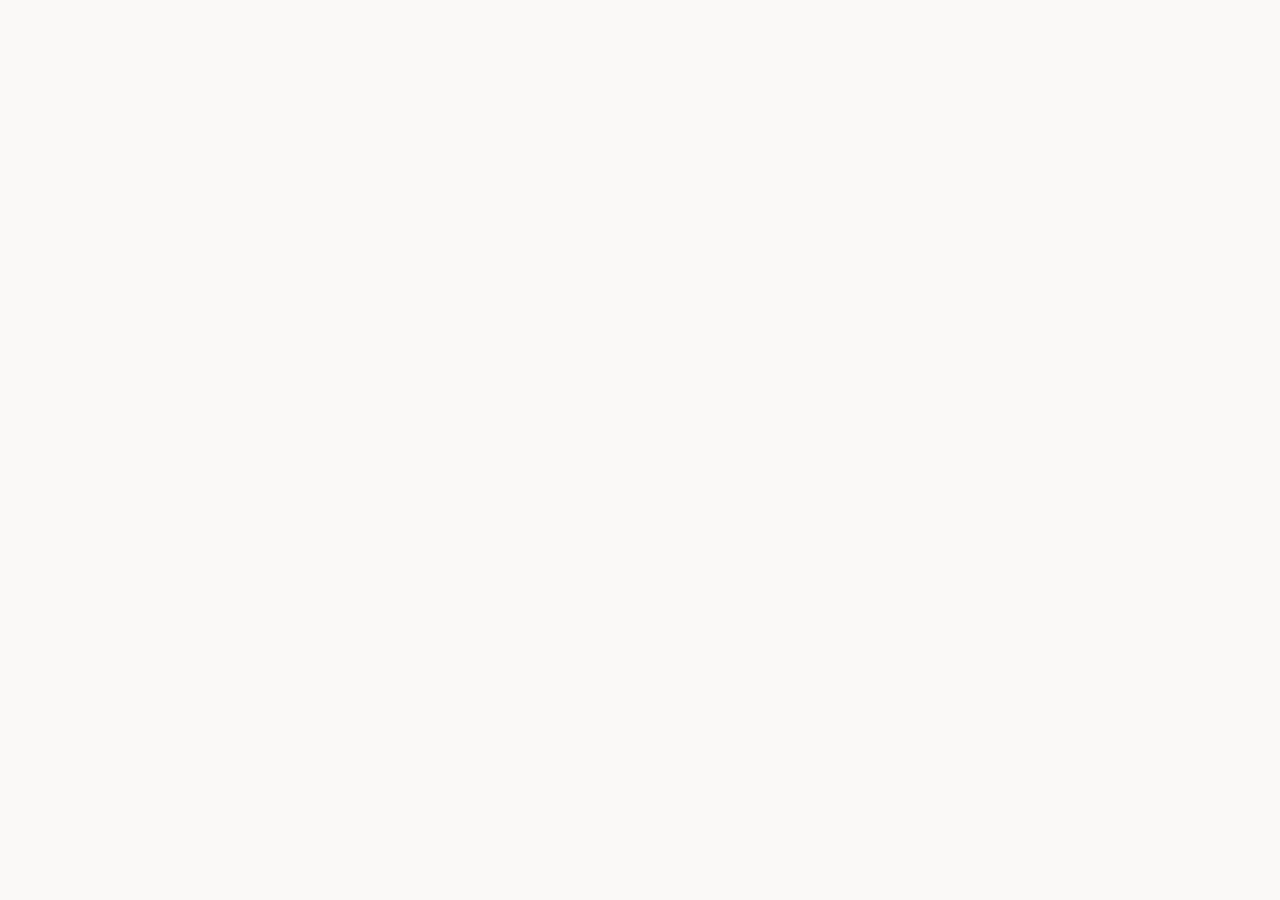
==== commit 463acd13: "Direction Route updated" ====
--- a/index.html
+++ b/index.html
@@ -1,75 +1,78 @@
-<!doctype html>
+<!DOCTYPE html>
 <html>
-  <head>
-    <meta charset="utf-8">
-    <meta http-equiv="X-UA-Compatible" content="chrome=1">
-    <title>OpenDOM-System by sikancil</title>
-    <link rel="stylesheet" href="stylesheets/styles.css">
-    <link rel="stylesheet" href="stylesheets/pygment_trac.css">
-    <script src="https://ajax.googleapis.com/ajax/libs/jquery/1.7.1/jquery.min.js"></script>
-    <script src="javascripts/respond.js"></script>
-    <!--[if lt IE 9]>
-      <script src="//html5shiv.googlecode.com/svn/trunk/html5.js"></script>
-    <![endif]-->
-    <!--[if lt IE 8]>
-    <link rel="stylesheet" href="stylesheets/ie.css">
-    <![endif]-->
-    <meta name="viewport" content="width=device-width, initial-scale=1, user-scalable=no">
+<head>
+	<meta charset="utf-8">
+	<meta http-equiv="X-UA-Compatible" content="IE=edge,chrome=1">
+	
+	<title>DOM - Distribution and Object Mapping v1.0</title>
+	
+	<meta name="viewport" content="width=device-width,initial-scale=1">
+	
+	<link rel="shortcut icon" href="favicon_32x32.ico" />
+	<link rel="apple-touch-icon" href="apple-touch-icon.png"/>
+	<link rel="stylesheet" type="text/css" href="res/css/loader.css">
+	<link rel="stylesheet" type="text/css" href="res/css/toolbars.css">
+</head>
 
-  </head>
-  <body>
-      <div id="header">
-        <nav>
-          <li class="fork"><a href="https://github.com/sikancil/OpenDOM-System">View On GitHub</a></li>
-          <li class="downloads"><a href="https://github.com/sikancil/OpenDOM-System/zipball/master">ZIP</a></li>
-          <li class="downloads"><a href="https://github.com/sikancil/OpenDOM-System/tarball/master">TAR</a></li>
-          <li class="title">DOWNLOADS</li>
-        </nav>
-      </div><!-- end header -->
-
-    <div class="wrapper">
-
-      <section>
-        <div id="title">
-          <h1>OpenDOM-System</h1>
-          <p>Distributions and Objects Mapping, DOM</p>
-          <hr>
-          <span class="credits left">Project maintained by <a href="https://github.com/sikancil">sikancil</a></span>
-          <span class="credits right">Hosted on GitHub Pages &mdash; Theme by <a href="http://twitter.com/#!/michigangraham">mattgraham</a></span>
+<body>
+	<div id="loading-mask"></div>
+    <div id="loading">
+        <div class="loading-indicator">
+            <img src="res/img/system/logo.png" width="106" height="107" style="margin-right: 8px; float: left; vertical-align: top;"/>
+			<div id="loading-info">
+				Distributions and Objects Mapping <a href="#">v0.1 Aplha</a><br />
+				<span id="loading-msg">Loading user interfaces, modules and data...</span>
+			</div>
         </div>
-
-        <h3>Introduce</h3>
-
-<p>I would like introduce to you the DOM - Distributions and Objects Mapping System using GoogleMaps WMS for now, our target will expand to Microsoft Bing Maps and OpenStreet in Q4 2012.</p>
-
-<p>The DOM as alpha version start the development from Q4 2011 and get pending status for several months. And it all begin from the conditions that I can't visualized and managed the company relationships (the suppliers, partners and customers) as well and have more analized the market and distributions data.</p>
-
-<h3>Purposes</h3>
-
-<p>This DOM prepared to give more contributions for business level, hope it can expand more functions and facilities as more contributions support for this system.</p>
-
-<h3>Statuses</h3>
-
-<p>The system were under our community development for now, it will launch as OpenSystem for web and mobile apps.
-Not at all toolbar functions are works, currently only for map type, search location. I'll keep it update soon..</p>
-
-<h3>Engines</h3>
-
-<p>This mapping system develop using jQuery Library, ExtJS Framework, jQuery GMap3 (GoogleMaps v3).</p>
-      </section>
-
     </div>
-    <!--[if !IE]><script>fixScale(document);</script><![endif]-->
-              <script type="text/javascript">
-            var gaJsHost = (("https:" == document.location.protocol) ? "https://ssl." : "http://www.");
-            document.write(unescape("%3Cscript src='" + gaJsHost + "google-analytics.com/ga.js' type='text/javascript'%3E%3C/script%3E"));
-          </script>
-          <script type="text/javascript">
-            try {
-              var pageTracker = _gat._getTracker("UA-31426478-2");
-            pageTracker._trackPageview();
-            } catch(err) {}
-          </script>
-
-  </body>
+	
+	<script type="text/javascript" src="https://ajax.googleapis.com/ajax/libs/jquery/1.7.2/jquery.min.js"></script>
+	<script type="text/javascript">window.jQuery || document.write('<script src="core/js/jquery-1.7.2.min.js"><\/script>')</script>
+	<!--[if lt IE 7 ]>
+		<script src="http://ajax.googleapis.com/ajax/libs/chrome-frame/1.0.3/CFInstall.min.js"></script>
+		<script>window.attachEvent('onload',function(){CFInstall.check({mode:'overlay'})})</script>
+	<![endif]-->
+	<script type="text/javascript" src="http://maps.google.com/maps/api/js?sensor=false&libraries=drawing"></script>
+	<script src="core/js/jquery.hoverizr.min.js"></script>
+	<script type="text/javascript" src="core/js/gmap3/gmap3.js"></script>
+	
+	<link rel="stylesheet" href="res/css/style.css">
+	
+	<link rel="stylesheet" type="text/css" href="core/js/extjs/resources/css/ext-all.css" />
+    <script type="text/javascript" src="core/js/extjs/bootstrap.js"></script>
+	<script type="text/javascript" src="core/layout.js"></script>
+	<script type="text/javascript" src="core/init.js"></script>
+	
+	<style type="text/css">
+		/** hack the extjs pressed background button **/
+		.x-btn-default-toolbar-large-menu-active, .x-btn-default-toolbar-medium-menu-active, .x-btn-default-toolbar-small-menu-active,
+		.x-btn-default-toolbar-large-pressed, .x-btn-default-toolbar-medium-pressed, .x-btn-default-toolbar-small-pressed {
+			background-image: -moz-linear-gradient(center top , #FFFAE1, #FFD66A 48%, #FCB743  52%, #FFF8B5);
+			background-image: -webkit-gradient(linear, 50% 0%, 50% 100%, color-stop(0%, #FFFAE1), color-stop(48%, #FFD66A), color-stop(52%, #FCB743), color-stop(100%, #FFF8B5));
+			background-image: linear-gradient(top, #FFFAE1,#FFD66A 48%,#FCB743 52%,#FFF8B5);
+			border-color: #F9AE52;
+		}
+		.ui-menu .ui-menu-item{
+			text-align: left;  
+			font-weight: normal;
+		}
+		.ui-menu .ui-menu-item a.ui-state-hover{
+			border: 1px solid red; 
+			background: #FFBFBF; 
+			color: black;
+			font-weight:bold;
+		}
+	</style>
+	
+	<div id="main-content" class="map-content-wrap">
+		<button id="startmenu_btn" class="startmenu" style="height:80px; top:6px; right:33px; position:absolute; z-index:2;">
+			<span class="highlight"></span>
+			<span class="text"><img src="res/img/system/menu-orb.png" border="0" alt="Start.."><br>Start</span>
+		</button>
+		<div id="startmenu_pnl" class="startmenu" style="width:184px; height:auto; top:90px; right:12px; position:absolute; z-index:1;">
+			<div class="startmenu-bar" id="startmenu_bar" style="width: 100%; height: 100%; margin: 0; padding: 0;"></div>
+		</div>
+		<div id="map_canvas" class="gmap3"></div>
+	</div>
+</body>
 </html>--- a/res/css/loader.css
+++ b/res/css/loader.css
@@ -0,0 +1,44 @@
+#page {
+	
+}
+#loading-mask{
+	background-color: white;
+	height: 100%;
+	position: absolute;
+	left: 0;
+	top: 0;
+	width: 100%;
+	z-index: 20000;
+}
+#loading{
+	height: auto;
+	position: absolute;
+	left: 45%;
+	top: 40%;
+	padding: 2px;
+	z-index: 20001;
+}
+#loading a {
+	color: #ff8000;
+	font-size: 9px;
+}
+#loading .loading-indicator{
+	background: white;
+	color: #C3201B;
+	font: bold 13px Helvetica, Arial, sans-serif;
+	height: auto;
+	margin: 0;
+	padding: 0px;
+}
+#loading-msg {
+	color: #999;
+	font-size: 10px;
+	font-weight: normal;
+}
+#loading-info {
+	color: #333;
+	float: left;
+	top: 30px;
+	left: 8px;
+	position: relative;
+}--- a/res/css/toolbars.css
+++ b/res/css/toolbars.css
@@ -0,0 +1,94 @@
+#container {
+    width:600px;
+    height:400px;
+    border:3px solid #c3daf9;
+}
+
+.marker16 {
+    background-image: url( ../img/toolbox/marker16.png ) !important;
+}
+.line16 {
+    background-image: url( ../img/toolbox/line16.png ) !important;
+}
+.polyline16 {
+    background-image: url( ../img/toolbox/polyline16.png ) !important;
+}
+.polygon16 {
+    background-image: url( ../img/toolbox/polygon16.png ) !important;
+}
+.circle16 {
+    background-image: url( ../img/toolbox/circle16.png ) !important;
+}
+.rectangle16 {
+    background-image: url( ../img/toolbox/rectangle16.png ) !important;
+}
+
+.area-polygon16 {
+    background-image: url( ../img/toolbox/area-polygon16.png ) !important;
+}
+.area-circle16 {
+    background-image: url( ../img/toolbox/area-circle16.png ) !important;
+}
+.area-rectangle16 {
+    background-image: url( ../img/toolbox/area-rectangle16.png ) !important;
+}
+.area-label16 {
+    background-image: url( ../img/toolbox/area-label16.png ) !important;
+}
+
+.pointer48 {
+    background-image: url( ../img/toolbox/hand.png ) !important;
+}
+
+.street24 {
+    background-image: url( ../img/toolbox/street24.png ) !important;
+}
+.satellite24 {
+    background-image: url( ../img/toolbox/satellite24.png ) !important;
+}
+.relief24 {
+    background-image: url( ../img/toolbox/relief24.png ) !important;
+}
+.hybrid24 {
+    background-image: url( ../img/toolbox/hybrid24.png ) !important;
+}
+
+.xls16 {
+    background-image: url( ../img/toolbox/xls16.png ) !important;
+}
+.pdf16 {
+    background-image: url( ../img/toolbox/pdf16.png ) !important;
+}
+.email16 {
+    background-image: url( ../img/toolbox/email16.png ) !important;
+}
+.preview16 {
+    background-image: url( ../img/toolbox/preview16.png ) !important;
+}
+
+.search16 {
+    background-image: url( ../img/toolbox/search16.png ) !important;
+}
+.zoom-home16 {
+    background-image: url( ../img/toolbox/zoom-home16.png ) !important;
+}
+.get-address16 {
+    background-image: url( ../img/toolbox/get-address16.png ) !important;
+}
+.get-coordinate16 {
+    background-image: url( ../img/toolbox/get-coordinate16.png ) !important;
+}
+.get-distance16 {
+    background-image: url( ../img/toolbox/get-distance16.png ) !important;
+}
+.get-direction16 {
+    background-image: url( ../img/toolbox/get-direction16.png ) !important;
+}
+
+.find16 {
+    background-image: url( ../img/toolbox/find16.png ) !important;
+}
+
+.btn-panel td {
+    padding-left:5px;
+}--- a/res/css/style.css
+++ b/res/css/style.css
@@ -0,0 +1,674 @@
+@import url('../fonts/font-ubuntu.css');
+/*@import url('../fonts/font-collab.css');*/
+
+/* HTML5 ✰ Boilerplate*/
+::-moz-selection { background: #78c6bc; color: #fff; text-shadow: none; }
+::selection { background: #78c6bc; color: #fff; text-shadow: none; }
+
+/* CSS Reset */
+a,abbr,acronym,address,applet,article,aside,audio,b,big,blockquote,body,canvas,caption,center,cite,code,dd,del,details,dfn,dialog,div,dl,dt,em,embed,fieldset,figcaption,figure,font,footer,form,h1,h2,h3,h4,h5,h6,header,hgroup,hr,html,i,iframe,img,ins,kbd,label,legend,li,mark,menu,meter,nav,object,ol,output,p,pre,progress,q,rp,rt,ruby,s,samp,section,small,span,strike,strong,sub,summary,sup,table,tbody,td,tfoot,th,thead,time,tr,tt,u,ul,var,video,xmp {border:0;font-size:100%;margin:0;padding:0}
+html,body {height:100%}
+article,aside,details,figcaption,figure,footer,header,hgroup,menu,nav,section {display:block}
+b,strong {font-weight:700}
+img {color:transparent;font-size:0;vertical-align:middle;-ms-interpolation-mode:bicubic}
+li {display:list-item}
+table {border-collapse:collapse;border-spacing:0}
+th,td,caption {font-weight:400;vertical-align:top;text-align:left}
+q {quotes:none}
+q:before,q:after {content:none}
+sub,sup,small {font-size:75%}
+sub,sup {line-height:0;position:relative;vertical-align:baseline}
+sub {bottom:-.25em}
+sup {top:-.5em}
+svg {overflow:hidden}
+
+/* Primary Styles */
+body {
+    background:#eeede6;
+	/*
+	font-family:Colaborate, Helvetica, Arial, sans-serif;
+	color:#747047
+	*/
+}
+
+input:focus,a:focus {
+	outline:none
+}
+
+p, span, li, form input, form select, form textarea, form label {
+	/*
+	font-size:14px;
+	*/
+	font-family:Colaborate, Helvetica, Arial, sans-serif;
+	line-height:1.5em;
+}
+
+a {
+	text-decoration:none;
+	color:#679300;
+	/*
+	font-size:14px;
+	*/
+}
+
+a:hover {
+	text-decoration:underline
+}
+
+ul {
+	margin:0;
+	padding:0;
+	list-style:none
+}
+
+.alignleft {
+	float:left;
+	margin-right:15px;
+	margin-bottom:9px
+}
+
+.alignright {
+	float:right;
+	margin-left:15px;
+	margin-bottom:9px
+}
+
+.aligncenter {
+	clear:both;
+	float:none;
+	text-align:center
+}
+
+.no-border {
+	border-left:none !important;
+	border-top:none !important;
+	border-right:none !important;
+	border-bottom:none !important
+}
+
+/** ====================================================================== **/
+
+.gmap3 {
+	margin: 0;
+	width: '100%';
+	height: '100%';
+}
+
+.startmenu-icon { background: url(../img/system/menu-orb.png) no-repeat top left; }
+
+.startmenu {
+	background-color: rgba(34,41,46,0.1);
+	background-image: -webkit-linear-gradient(top, rgba(47,55,61,.5) 50%, rgba(26,31,36,.5));
+	background-image: -moz-linear-gradient(top, rgba(47,55,61,.5) 50%, rgba(26,31,36,.5));
+	background-image: -ms-linear-gradient(top, rgba(47,55,61,.5) 50%, rgba(26,31,36,.5));
+	background-image: -o-linear-gradient(top, rgba(47,55,61,.5) 50%, rgba(26,31,36,.5));
+	background-image: linear-gradient(top, rgba(47,55,61,.5) 50%, rgba(26,31,36,.5));
+	
+	border: 1px solid #0b1319;
+	color: #27d900;
+	font-size: 14px;
+	font-weight: bold;
+	border-radius: 3px;
+	padding: 2px 2px;
+	text-shadow: 1px -1px -1px 1px rgba(255,255,255,0.5);
+	-webkit-box-shadow: 0 2px 4px rgba(0,0,0,0.4), 0 1px 0 rgba(255,255,255,0.2) inset;
+	-moz-box-shadow: 0 2px 4px rgba(0,0,0,0.4), 0 1px 0 rgba(255,255,255,0.2) inset;
+	box-shadow: 0 2px 4px rgba(0,0,0,0.4), 0 1px 0 rgba(255,255,255,0.2) inset;
+	position: relative;
+	cursor: pointer;
+	
+	-webkit-transition: color 0.3s ease-in-out;
+	-moz-transition: color 0.3s ease-in-out;
+	-ms-transition: color 0.3s ease-in-out;
+	-o-transition: color 0.3s ease-in-out;
+	transition: color 0.3s ease-in-out;
+}
+
+.highlight {
+	width: 100%;
+	height: 1px; 
+	position: absolute;
+	left: 0;
+	top: 0;
+	background: -webkit-linear-gradient(left top, rgba(255,255,255,0.0), rgba(255,255,255,0.6) 35%, rgba(255,255,255,0.6) 70%, rgba(255,255,255,0));
+	background: -moz-linear-gradient(left top, rgba(255,255,255,0.0), rgba(255,255,255,0.6) 35%, rgba(255,255,255,0.6) 70%, rgba(255,255,255,0));
+	background: -ms-linear-gradient(left top, rgba(255,255,255,0.0), rgba(255,255,255,0.6) 35%, rgba(255,255,255,0.6) 70%, rgba(255,255,255,0));
+	background: -o-linear-gradient(left top, rgba(255,255,255,0.0), rgba(255,255,255,0.6) 35%, rgba(255,255,255,0.6) 70%, rgba(255,255,255,0));
+	background: linear-gradient(left top, rgba(255,255,255,0.0), rgba(255,255,255,0.6) 35%, rgba(255,255,255,0.6) 70%, rgba(255,255,255,0));
+	opacity: 0.2;
+	
+	-webkit-transition: opacity 0.3s ease-in-out;
+	-moz-transition: opacity 0.3s ease-in-out;
+	-ms-transition: opacity 0.3s ease-in-out;
+	-o-transition: opacity 0.3s ease-in-out;
+	transition: opacity 0.3s ease-in-out;
+}
+
+button:hover .highlight {
+	opacity: 1;
+}
+button:hover {
+	color: #FFF;
+}
+
+
+/** ====================================================================== **/
+
+#site-header {
+	background:#00B4FD url('../img/bg-mnav.png') repeat-x left bottom;
+	border-bottom:3px solid #006693;
+	padding:3px 15px
+}
+
+#site-header h1 {
+	font-size:14px;
+	font-weight:normal;
+	text-transform:uppercase;
+	display:inline-block;
+	float:left;
+	color:#FFF;
+	margin-top:6px
+}
+
+#site-header .sh-share {
+	display:inline-block;
+	float:right;
+	margin-top:5px
+}
+
+.addthis_toolbox .at300b {
+	width:75px !important
+}
+
+.map-content-wrap{
+	position:relative;
+	height:100%
+}
+
+.map-content-wrap #map_canvas {
+	width:100%;
+	height:100%
+}
+
+#map-panel {
+	position:absolute;
+	height:100%;
+	top:0;
+	left:0;
+	z-index:99
+}
+
+#map-panel .mp-toggle {
+	display:inline-block;
+	background:#747047;
+	padding:55px 3px;
+	width:15px;
+	text-align:center;
+	position:absolute;
+	right:-21px;
+	top:21px;
+	border-radius:0 5px 5px 0
+}
+
+#map_canvas > div > div.gmnoprint, div[style="position: absolute; z-index: 1000001; right: 0px; bottom: 0px;"] > div > span {
+	font-size: .5em;
+	color: rgba(255,255,255, .3);
+}
+#map_canvas > div > div.gmnoprint, div[style="position: absolute; z-index: 1000001; right: 0px; bottom: 0px;"] > div > a[target="_blank"] {
+	font-size: .3em;
+	color: rgba(255,255,255, .3);
+}
+
+#foodmap-ft-list {
+	margin:10px 10px 10px 0;
+	height:89%;
+	overflow:auto;
+	left:10px
+}
+
+#map-options {
+	background:#f5f3e7;
+	padding:5px 15px;
+	margin-bottom:5px
+}
+
+#map-options p {
+	float:left;
+	margin-right:5px;
+	font-size:11px;
+	font-weight:bold;
+	text-transform:uppercase;
+	padding-top:5px
+}
+
+#map-options ul {
+	float:left;
+	display:inline-block
+}
+
+#map-options li {
+	float:left;
+	margin-left:1px;
+	background:#b8b279;
+	padding:1px 5px
+}
+
+#map-options li a,#map-options li span {
+	color:#FFF;
+	font-size:10px;
+	text-transform:uppercase
+}
+
+#map-panel .mp-content, .iw-content {
+	width:380px;
+	z-index:99;
+	height:95%;
+	border-right:1px solid #747047;
+	border-bottom:1px solid #747047;
+	background:#FFF;
+	padding:15px 0
+}
+
+#foodmap-ft-list ul.ft-list {
+	padding:0
+}
+
+ul.ft-list li {
+	width:100%;
+	float:left;
+	padding:13px 5px
+}
+
+ul.ft-list li.last-of-type {
+	border-bottom:none;
+	padding-bottom:0;
+	margin-bottom:0
+}
+
+.ft-ftimg, .ft-name, .ft-status {
+	display:inline-block;
+	float:left
+}
+
+#foodmap-ft-list ul.ft-list li.even {
+	background:#fcfcf9
+}
+
+a.ft-ftimg{
+	width:32px;
+	height:32px;
+	background:url('../img/plh-32x32.png');
+	margin-right:13px
+}
+
+a.ft-ftimg img {
+	width:32px;
+	height:32px
+}
+
+#foodmap-ft-list a.ft-ftimg {
+	margin-left:9px
+}
+
+a.ft-ftimg:hover {
+	text-decoration:none
+}
+
+p.ft-name {
+	width:155px;
+	margin-right:13px;
+	font-weight:bold;
+	line-height:1.1em
+}
+
+#foodmap-ft-list p.ft-name{ 
+	width:220px
+}
+
+span.ft-adr {
+	display:block;
+	font-size:12px;
+	font-weight:normal;
+	color:#999
+}
+
+.twitter-updates .tweets span {
+	color:#747047;
+	line-height:1.3em
+}
+
+.tweet_list li {
+	margin-bottom:13px;
+	line-height:1.3em
+}
+
+.iw-box .tweet_list li {
+	padding-top: 9px;
+	border-top: 1px solid white;
+	margin-top:13px;
+	margin-bottom:auto
+}
+
+.iw-box .tweet_list li.tweet_first {
+	padding-top: 0;
+	border-top: none;
+	margin-top:0;
+}
+
+.tweet_time a,.iw-box .tweet_time a {
+	font-size: 12px;
+	line-height: 1.3em;
+	color: #A29D71
+}
+
+.ftd-org {
+	float:left
+}
+
+.ftd-infohead {
+	clear:left;
+	margin-top:15px;
+	background:#747047;
+	color:#FFF;
+	padding:5px 9px
+}
+
+.ftd-infocontent {
+	background:#eceade;
+	padding:5px 9px;
+	margin-bottom:15px
+}
+
+p.ftd-infoitem {
+	display:inline-block;
+	float:left;
+	margin-right:25px;
+	line-height:1.1em
+}
+
+p.ftd-infoitem strong {
+	display:block;
+	font-size:11px;
+	text-transform:uppercase
+}
+
+p.ftd-infoitem a,p.ftd-infoitem span {
+	color:#747047;
+	line-height:1.1em
+}
+
+a.ftd-ftimg {
+	display:inline-block;
+	width:64px;
+	height:64px;
+	float:left;
+	background:#EEE;
+	margin-right:9px
+}
+
+.ftd-data {
+	display:inline-block;
+	float:left
+}
+
+.ftd-data p.org {
+	font-size:18px;
+	font-weight:bold;
+	text-transform:uppercase;
+	color:#747047;
+	line-height:.9em;
+	margin-top:3px
+}
+
+.ftd-data a.ot-view {
+	font-size:11px
+}
+
+.ftd-infohead h3,a.ftd-web {
+	display:inline-block;
+	float:left;
+	font-size:12px;
+	text-transform:uppercase
+}
+
+.ftd-infohead a.ftd-web {
+	float:right;
+	color:#FFF
+}
+
+div.iw-content {
+	width:450px;
+	border-left:1px solid #747047;
+	border-top:1px solid #747047;
+	position:relative;
+	padding:10px
+}
+
+div.iw-content:before {
+	content:'';
+	background:url('../img/spr.png') no-repeat;
+	height:18px;
+	width:10px;
+	background-position:-65px 0;
+	position:absolute;
+	top:60px;
+	left:-10px;
+	display:block
+}
+
+.ftd-tools li {
+	float:left;
+	margin-right:1px;
+	margin-top:2px;
+	display:inline-block
+}
+
+.ftd-tools a {
+	display:inline-block;
+	padding:1px 9px;
+	height:19px;
+	background:#747047;
+	color:#FFF;
+	font-size:10px;
+	text-transform:uppercase
+}
+
+.iw-body-tabs ul {
+	background:#747047;
+	margin-top:10px
+}
+
+.iw-body-tabs li {
+	float:left
+}
+
+.iw-body-tabs a {
+	display:inline-block;
+	font-weight:bold;
+	font-size:12px;
+	text-transform:uppercase;
+	padding:2px 13px;
+	border-right:2px solid #FFF;
+	color:#FFF
+}
+
+.iw-body-tabs li.active a {
+	background:#eceade;
+	border-right:2px solid #eceade;
+	color:#312d06
+}
+
+.iw-body-tabs li a.last-of-type,.iw-body-tabs li.active a.last-of-type {
+	border-right:none
+}
+
+.iw-body-tabs li.active a:hover {
+	text-decoration:none
+}
+
+.iw-body-wrap {
+	background:#eceade
+}
+
+.iw-grid1,.iw-grid2,.iw-grid3 {
+	display:inline-block;
+	float:left;
+	margin-left:10px;
+	margin-right:10px
+}
+
+.iw-grid1 {
+	width:130px
+}
+
+.iw-grid2 {
+	width:280px
+}
+
+.iw-grid3 {
+	width:430px
+}
+
+.iw-ftimg {
+	margin-right:-110px
+}
+
+.iw-box p,.iw-box a,.iw-box label,.iw-box span {
+	line-height:1.1em;
+	font-size:13px
+}
+
+.iw-content p strong {
+	font-size:11px;
+	text-transform:uppercase
+}
+
+.iw-box {
+	padding:10px 0
+}
+
+.infoBox img[align="right"] {
+	position: absolute !important;
+	top: -12px;
+	left: -2px;
+	z-index:999
+}
+
+/* Custom Scrollbar */
+
+.jScrollPaneContainer {
+	position: relative;
+	overflow: hidden;
+	z-index: 1;
+	outline:none
+}
+
+.jScrollPaneTrack {
+	position: absolute;
+	cursor: pointer;
+	right: 0;
+	top: 0;
+	height: 100%
+}
+
+.jScrollPaneDrag {
+	position: absolute;
+	cursor: pointer;
+	overflow: hidden;
+	background: #dcd8ba;
+	margin-top:13px
+}
+
+.jScrollPaneDragTop {
+	position: absolute;
+	top: 0;
+	left: 0;
+	overflow: hidden;
+}
+
+.jScrollPaneDragBottom {
+	position: absolute;
+	bottom: 0;
+	left: 0;
+	overflow: hidden;
+}
+
+
+/* Clear Floated Elements */
+.clear {clear:both;display:block;overflow:hidden;visibility:hidden;width:0;height:0}
+.clearfix:before,.clearfix:after {content:'.';display:block;overflow:hidden;visibility:hidden;font-size:0;line-height:0;width:0;height:0}
+.clearfix:after {clear:both}
+.clearfix {zoom:1}
+
+
+/* CSS Sprites */
+.arr-close,.arr-open,.bullet,.i-advs,.i-advs-dd,.i-arriw,.i-arrside,.i-centered,.i-facebook,.i-fav,.i-popular,.i-search,.i-searchsm,.i-showtr,.i-signin,.i-sortfavs,.i-sortnames,.i-street,.i-twitter,.i-web,.i-webbig,.i-youtube,.msmall-off,.msmall-on,.radio-bg,.radio-checked,.radiosm-bg,.radiosm-checked,.sh-ftibox,.sh-ftiboxshort,.sh-shtab,.twbox-btm,.i-hidetr,.i-ok {display:inline-block;background-image:url('../img/spr.png');background-color:transparent;background-repeat:no-repeat;}
+.i-signin,.radio-bg,.radio-checked,.radiosm-bg,.radiosm-checked,.i-twitter,.i-sortfavs,.i-sortnames,.i-webbig,.i-showtr,.i-hidetr,.i-centered,.i-web,.i-street,.i-fav,.i-ok {vertical-align:middle;margin-top:-3px}
+.i-advs,.i-advs-dd {vertical-align:middle;margin-left:5px;margin-top:-6px}
+.i-popular,.i-sortfavs,.i-sortnames,.i-webbig,.i-showtr,.i-hidetr,.i-centered,.i-web,.i-street,.i-fav,.i-ok {vertical-align:middle;margin-right:5px}
+.arr-close {height:17px;width:11px;background-position:0 0;}
+.arr-open {height:17px;width:11px;background-position:-11px 0;}
+.bullet {height:9px;width:9px;background-position:-22px 0;}
+.i-advs {height:18px;width:16px;background-position:-31px 0;}
+.i-advs-dd {height:16px;width:18px;background-position:-47px 0;}
+.i-arriw {height:18px;width:10px;background-position:-65px 0;}
+.i-arrside {height:5px;width:11px;background-position:-75px 0;}
+.i-centered {height:14px;width:8px;background-position:-86px 0;}
+.i-facebook {height:24px;width:24px;background-position:-94px 0;}
+.i-facebook-hover,a.tu-facebook:hover i.i-facebook {height:24px;width:24px;background-position:-118px 0;}
+.i-fav {height:10px;width:10px;background-position:-142px 0;}
+.i-hidetr {height:10px;width:15px;background-position:-152px 0;}
+.i-ok {height:10px;width:14px;background-position:-167px 0;}
+.i-popular {height:16px;width:10px;background-position:-181px 0;}
+.i-search {height:25px;width:28px;background-position:-191px 0;}
+.i-searchsm {height:15px;width:16px;background-position:-219px 0;}
+.i-showtr {height:10px;width:15px;background-position:-235px 0;}
+.i-signin {height:15px;width:11px;background-position:-250px 0;}
+.i-sortfavs {height:16px;width:15px;background-position:-261px 0;}
+.i-sortnames {height:16px;width:15px;background-position:-276px 0;}
+.i-street {height:15px;width:8px;background-position:-291px 0;}
+.i-twitter {height:12px;width:10px;background-position:-299px 0;}
+.i-web {height:12px;width:11px;background-position:-309px 0;}
+.i-webbig {height:14px;width:13px;background-position:-320px 0;}
+.i-youtube {height:24px;width:24px;background-position:-333px 0;}
+.i-youtube-hover,a.tu-youtube:hover i.i-youtube {height:24px;width:24px;background-position:-357px 0;}
+.msmall-off {height:31px;width:28px;background-position:-381px 0;}
+.msmall-on {height:31px;width:28px;background-position:-409px 0;}
+.radio-bg {height:20px;width:20px;background-position:-437px 0;}
+.radio-checked {height:20px;width:20px;background-position:-457px 0;}
+.radiosm-bg {height:15px;width:15px;background-position:-477px 0;}
+.radiosm-checked {height:15px;width:15px;background-position:-492px 0;}
+.sh-ftibox {height:331px;width:7px;background-position:-507px 0;}
+.sh-ftiboxshort {height:163px;width:7px;background-position:-514px 0;}
+.sh-shtab {height:39px;width:5px;background-position:-521px 0;}
+.twbox-btm {height:43px;width:97px;background-position:-526px 0;}
+
+/* ==|== media queries ====================================================== */
+
+@media only screen and (min-width: 480px) {
+
+
+}
+
+@media only screen and (min-width: 768px) {
+
+}
+
+
+
+/* ==|== print styles ======================================================= */
+ 
+@media print {
+	* { background: transparent !important; color: black !important; text-shadow: none !important; filter:none !important; -ms-filter: none !important; } 
+	a, a:visited { text-decoration: underline; }
+	a[href]:after { content: " (" attr(href) ")"; }
+	abbr[title]:after { content: " (" attr(title) ")"; }
+	.ir a:after, a[href^="javascript:"]:after, a[href^="#"]:after { content: ""; } 
+	pre, blockquote { border: 1px solid #999; page-break-inside: avoid; }
+	thead { display: table-header-group; }
+	tr, img { page-break-inside: avoid; }
+	img { max-width: 100% !important; }
+	@page { margin: 0.5cm; }
+	p, h2, h3 { orphans: 3; widows: 3; }
+	h2, h3 { page-break-after: avoid; }
+}
--- a/core/js/extjs/resources/css/ext-all.css
+++ b/core/js/extjs/resources/css/ext-all.css
@@ -0,0 +1 @@
+html,body,div,dl,dt,dd,ul,ol,li,h1,h2,h3,h4,h5,h6,pre,code,form,fieldset,legend,input,textarea,p,blockquote,th,td{margin:0;padding:0}table{border-collapse:collapse;border-spacing:0}fieldset,img{border:0}address,caption,cite,code,dfn,em,strong,th,var{font-style:normal;font-weight:normal}li{list-style:none}caption,th{text-align:left}h1,h2,h3,h4,h5,h6{font-size:100%}q:before,q:after{content:""}abbr,acronym{border:0;font-variant:normal}sup{vertical-align:text-top}sub{vertical-align:text-bottom}input,textarea,select{font-family:inherit;font-size:inherit;font-weight:inherit}*:focus{outline:none}.x-border-box,.x-border-box *{box-sizing:border-box;-moz-box-sizing:border-box;-ms-box-sizing:border-box;-webkit-box-sizing:border-box}.x-body{color:black;font-size:12px;font-family:tahoma, arial, verdana, sans-serif}.x-clear{overflow:hidden;clear:both;height:0;width:0;font-size:0;line-height:0}.x-layer{position:absolute;overflow:hidden;zoom:1}.x-shim{position:absolute;left:0;top:0;overflow:hidden;filter:progid:DXImageTransform.Microsoft.Alpha(Opacity=0);opacity:0}.x-hide-display{display:none !important}.x-hide-visibility{visibility:hidden !important}.x-item-disabled{filter:progid:DXImageTransform.Microsoft.Alpha(Opacity=30);opacity:0.3}.x-ie6 .x-item-disabled{filter:none}.x-hidden,.x-hide-offsets{display:block !important;position:absolute!important;left:-10000px !important;top:-10000px !important}.x-hide-nosize{height:0!important;width:0!important}.x-masked-relative{position:relative}.x-ie6 .x-masked select,.x-ie6.x-body-masked select{visibility:hidden !important}.x-css-shadow{position:absolute;-moz-border-radius:5px 5px;-webkit-border-radius:5px 5px;-o-border-radius:5px 5px;-ms-border-radius:5px 5px;-khtml-border-radius:5px 5px;border-radius:5px 5px}.x-ie-shadow{background-color:#777;display:none;position:absolute;overflow:hidden;zoom:1}.x-frame-shadow{display:none;position:absolute;overflow:hidden}.x-frame-shadow *{overflow:hidden}.x-frame-shadow *{padding:0;border:0;margin:0;clear:none;zoom:1}.x-frame-shadow .xstc,.x-frame-shadow .xsbc{height:6px;float:left}.x-frame-shadow .xsc{width:100%}.x-frame-shadow .xsml{background:transparent repeat-y 0 0}.x-frame-shadow .xsmr{background:transparent repeat-y -6px 0}.x-frame-shadow .xstl{background:transparent no-repeat 0 0}.x-frame-shadow .xstc{background:transparent repeat-x 0 -30px}.x-frame-shadow .xstr{background:transparent repeat-x 0 -18px}.x-frame-shadow .xsbl{background:transparent no-repeat 0 -12px}.x-frame-shadow .xsbc{background:transparent repeat-x 0 -36px}.x-frame-shadow .xsbr{background:transparent repeat-x 0 -6px}.x-frame-shadow .xstl,.x-frame-shadow .xstc,.x-frame-shadow .xstr,.x-frame-shadow .xsbl,.x-frame-shadow .xsbc,.x-frame-shadow .xsbr{width:6px;height:6px;float:left;background-image:url('../../resources/themes/images/default/shared/shadow.png')}.x-frame-shadow .xsml,.x-frame-shadow .xsmr{width:6px;float:left;height:100%;background-image:url('../../resources/themes/images/default/shared/shadow-lr.png')}.x-frame-shadow .xsmc{float:left;height:100%;background-image:url('../../resources/themes/images/default/shared/shadow-c.png')}.x-frame-shadow .xst,.x-frame-shadow .xsb{height:6px;overflow:hidden;width:100%}.x-box-tl{background:transparent no-repeat 0 0;zoom:1}.x-box-tc{height:8px;background:transparent repeat-x 0 0;overflow:hidden}.x-box-tr{background:transparent no-repeat right -8px}.x-box-ml{background:transparent repeat-y 0;padding-left:4px;overflow:hidden;zoom:1}.x-box-mc{background:repeat-x 0 -16px;padding:4px 10px}.x-box-mc h3{margin:0 0 4px 0;zoom:1}.x-box-mr{background:transparent repeat-y right;padding-right:4px;overflow:hidden}.x-box-bl{background:transparent no-repeat 0 -16px;zoom:1}.x-box-bc{background:transparent repeat-x 0 -8px;height:8px;overflow:hidden}.x-box-br{background:transparent no-repeat right -24px}.x-box-tl,.x-box-bl{padding-left:8px;overflow:hidden}.x-box-tr,.x-box-br{padding-right:8px;overflow:hidden}.x-box-tl{background-image:url('../../resources/themes/images/default/box/corners.gif')}.x-box-tc{background-image:url('../../resources/themes/images/default/box/tb.gif')}.x-box-tr{background-image:url('../../resources/themes/images/default/box/corners.gif')}.x-box-ml{background-image:url('../../resources/themes/images/default/box/l.gif')}.x-box-mc{background-color:#eee;background-image:url('../../resources/themes/images/default/box/tb.gif');font-family:"Myriad Pro","Myriad Web","Tahoma","Helvetica","Arial",sans-serif;color:#393939;font-size:15px}.x-box-mc h3{font-size:18px;font-weight:bold}.x-box-mr{background-image:url('../../resources/themes/images/default/box/r.gif')}.x-box-bl{background-image:url('../../resources/themes/images/default/box/corners.gif')}.x-box-bc{background-image:url('../../resources/themes/images/default/box/tb.gif')}.x-box-br{background-image:url('../../resources/themes/images/default/box/corners.gif')}.x-box-blue .x-box-bl,.x-box-blue .x-box-br,.x-box-blue .x-box-tl,.x-box-blue .x-box-tr{background-image:url('../../resources/themes/images/default/box/corners-blue.gif')}.x-box-blue .x-box-bc,.x-box-blue .x-box-mc,.x-box-blue .x-box-tc{background-image:url('../../resources/themes/images/default/box/tb-blue.gif')}.x-box-blue .x-box-mc{background-color:#c3daf9}.x-box-blue .x-box-mc h3{color:#17385b}.x-box-blue .x-box-ml{background-image:url('../../resources/themes/images/default/box/l-blue.gif')}.x-box-blue .x-box-mr{background-image:url('../../resources/themes/images/default/box/r-blue.gif')}.x-focus-element{position:absolute;top:-10px;left:-10px;width:0px;height:0px}.x-focus-frame{position:absolute;left:0px;top:0px;z-index:100000000;width:0px;height:0px}.x-focus-frame-top,.x-focus-frame-bottom,.x-focus-frame-left,.x-focus-frame-right{position:absolute;top:0px;left:0px}.x-focus-frame-top,.x-focus-frame-bottom{border-top:solid 2px #15428b;height:2px}.x-focus-frame-left,.x-focus-frame-right{border-left:solid 2px #15428b;width:2px}.x-mask{z-index:100;position:absolute;top:0;left:0;filter:progid:DXImageTransform.Microsoft.Alpha(Opacity=50);opacity:0.5;width:100%;height:100%;zoom:1;background:#cccccc}.x-mask-msg{z-index:20001;position:absolute;top:0;left:0;padding:2px;border:1px solid;border-color:#99bce8;background-image:none;background-color:#dfe9f6}.x-mask-msg div{padding:5px 10px 5px 25px;background-image:url('../../resources/themes/images/default/grid/loading.gif');background-repeat:no-repeat;background-position:5px center;cursor:wait;border:1px solid #a3bad9;background-color:#eeeeee;color:#222222;font:normal 11px tahoma, arial, verdana, sans-serif}.x-boundlist{border-width:1px;border-style:solid;border-color:#98c0f4;background:white}.x-boundlist .x-toolbar{border-width:1px 0 0 0}.x-boundlist-item{padding:2px;user-select:none;-o-user-select:none;-ms-user-select:none;-moz-user-select:-moz-none;-webkit-user-select:none;cursor:default;cursor:pointer;cursor:hand;position:relative;border-width:1px;border-style:dotted;border-color:white}.x-boundlist-selected{background:#cbdaf0;border-color:#8eabe4}.x-boundlist-item-over{background:#dfe8f6;border-color:#a3bae9}.x-boundlist-floating{border-top-width:0}.x-boundlist-above{border-top-width:1px;border-bottom-width:1px}.x-btn{display:inline-block;zoom:1;*display:inline;position:relative;cursor:pointer;cursor:hand;white-space:nowrap;vertical-align:middle;background-repeat:no-repeat}.x-btn *{cursor:pointer;cursor:hand}.x-btn em{background-repeat:no-repeat}.x-btn em a{text-decoration:none;display:inline-block;color:inherit}.x-btn button{margin:0;padding:0;border:0;width:auto;background:none;outline:0 none;overflow:hidden;vertical-align:bottom;-webkit-appearance:none}.x-btn button::-moz-focus-inner{border:0;padding:0}.x-btn .x-btn-inner{display:block;white-space:nowrap;background-color:transparent;background-repeat:no-repeat;background-position:left center}.x-btn .x-btn-left .x-btn-inner{text-align:left}.x-btn .x-btn-center .x-btn-inner{text-align:center}.x-btn .x-btn-right .x-btn-inner{text-align:right}.x-btn-disabled{filter:progid:DXImageTransform.Microsoft.Alpha(Opacity=100);opacity:1}.x-btn-disabled span{filter:progid:DXImageTransform.Microsoft.Alpha(Opacity=50);opacity:0.5}.x-ie6 .x-btn-disabled span,.x-ie7 .x-btn-disabled span{filter:none}.x-ie7 .x-btn-disabled,.x-ie8 .x-btn-disabled{filter:none}.x-ie6 .x-btn-disabled .x-btn-icon,.x-ie7 .x-btn-disabled .x-btn-icon,.x-ie8 .x-btn-disabled .x-btn-icon{filter:progid:DXImageTransform.Microsoft.Alpha(Opacity=60);opacity:0.6}* html .x-ie .x-btn button{width:1px}.x-ie .x-btn button{overflow-x:visible;vertical-align:baseline}.x-strict .x-ie6 .x-btn .x-frame-mc,.x-strict .x-ie7 .x-btn .x-frame-mc{height:100%}.x-nbr .x-btn .x-frame-mc{vertical-align:middle;white-space:nowrap;text-align:center;cursor:pointer}.x-btn-icon-text-left .x-btn-icon{background-position:left center}.x-btn-icon-text-right .x-btn-icon{background-position:right center}.x-btn-icon-text-top .x-btn-icon{background-position:center top}.x-btn-icon-text-bottom .x-btn-icon{background-position:center bottom}.x-btn button,.x-btn a{position:relative}.x-btn button .x-btn-icon,.x-btn a .x-btn-icon{position:absolute;background-repeat:no-repeat}.x-btn-arrow-right{background:transparent no-repeat right center;padding-right:12px}.x-btn-arrow-right .x-btn-inner{padding-right:0 !important}.x-toolbar .x-btn-arrow-right{padding-right:12px}.x-btn-arrow-bottom{background:transparent no-repeat center bottom;padding-bottom:12px}.x-btn-arrow{background-image:url('../../resources/themes/images/default/button/arrow.gif');display:block}.x-btn-split-right,.x-btn-over .x-btn-split-right{background:transparent no-repeat right center;background-image:url('../../resources/themes/images/default/button/s-arrow.gif');padding-right:14px !important}.x-btn-split-bottom,.x-btn-over .x-btn-split-bottom{background:transparent no-repeat center bottom;background-image:url('../../resources/themes/images/default/button/s-arrow-b.gif');padding-bottom:14px}.x-toolbar .x-btn-split-right{background-image:url('../../resources/themes/images/default/button/s-arrow-noline.gif');padding-right:12px !important}.x-toolbar .x-btn-split-bottom{background-image:url('../../resources/themes/images/default/button/s-arrow-b-noline.gif')}.x-btn-split{display:block}.x-item-disabled,.x-item-disabled *{cursor:default}.x-cycle-fixed-width .x-btn-inner{text-align:inherit}.x-btn-over .x-btn-split-right{background-image:url('../../resources/themes/images/default/button/s-arrow-o.gif')}.x-btn-over .x-btn-split-bottom{background-image:url('../../resources/themes/images/default/button/s-arrow-bo.gif')}.x-btn-default-small{border-color:#d1d1d1}.x-btn-default-small{-moz-border-radius:3px;-webkit-border-radius:3px;-o-border-radius:3px;-ms-border-radius:3px;-khtml-border-radius:3px;border-radius:3px;padding:2px 2px 2px 2px;border-width:1px;border-style:solid;background-image:none;background-color:white;background-image:-webkit-gradient(linear, 50% 0%, 50% 100%, color-stop(0%, #ffffff), color-stop(48%, #f9f9f9), color-stop(52%, #e2e2e2), color-stop(100%, #e7e7e7));background-image:-webkit-linear-gradient(top, #ffffff,#f9f9f9 48%,#e2e2e2 52%,#e7e7e7);background-image:-moz-linear-gradient(top, #ffffff,#f9f9f9 48%,#e2e2e2 52%,#e7e7e7);background-image:-o-linear-gradient(top, #ffffff,#f9f9f9 48%,#e2e2e2 52%,#e7e7e7);background-image:-ms-linear-gradient(top, #ffffff,#f9f9f9 48%,#e2e2e2 52%,#e7e7e7);background-image:linear-gradient(top, #ffffff,#f9f9f9 48%,#e2e2e2 52%,#e7e7e7)}.x-nlg .x-btn-default-small-mc{background-image:url('../../resources/themes/images/default/btn/btn-default-small-bg.gif');background-color:#fff}.x-nbr .x-btn-default-small{padding:0 !important;border-width:0 !important;-moz-border-radius:0px;-webkit-border-radius:0px;-o-border-radius:0px;-ms-border-radius:0px;-khtml-border-radius:0px;border-radius:0px;background-color:transparent;background-position:1100303px 1000303px}.x-nbr .x-btn-default-small-tl,.x-nbr .x-btn-default-small-bl,.x-nbr .x-btn-default-small-tr,.x-nbr .x-btn-default-small-br,.x-nbr .x-btn-default-small-tc,.x-nbr .x-btn-default-small-bc,.x-nbr .x-btn-default-small-ml,.x-nbr .x-btn-default-small-mr{zoom:1;background-image:url('../../resources/themes/images/default/btn/btn-default-small-corners.gif')}.x-nbr .x-btn-default-small-ml,.x-nbr .x-btn-default-small-mr{zoom:1;background-image:url('../../resources/themes/images/default/btn/btn-default-small-sides.gif');background-position:0 0}.x-nbr .x-btn-default-small-mc{padding:0 0 0 0}.x-btn-default-small .x-btn-inner{font-size:11px;font-weight:normal;font-family:tahoma, arial, verdana, sans-serif;color:#333333;background-repeat:no-repeat;padding:0 4px}.x-btn-default-small-icon button,.x-btn-default-small-icon .x-btn-inner,.x-btn-default-small-noicon button,.x-btn-default-small-noicon .x-btn-inner{height:16px;line-height:16px}.x-btn-default-small-icon button{padding:0;width:16px !important;height:16px}.x-btn-default-small-icon .x-btn-icon{width:16px;height:16px;top:0;left:0;bottom:0;right:0}.x-btn-default-small-icon-text-left button{height:16px}.x-btn-default-small-icon-text-left .x-btn-inner{height:16px;line-height:16px;padding-left:20px}.x-btn-default-small-icon-text-left .x-btn-icon{width:16px;height:auto;top:0;left:0;bottom:0;right:auto}.x-ie6 .x-btn-default-small-icon-text-left .x-btn-icon,.x-quirks .x-btn-default-small-icon-text-left .x-btn-icon{height:16px}.x-btn-default-small-icon-text-right button{height:16px}.x-btn-default-small-icon-text-right .x-btn-inner{height:16px;line-height:16px;padding-right:20px !important}.x-btn-default-small-icon-text-right .x-btn-icon{width:16px;height:auto;top:0;left:auto;bottom:0;right:0}.x-ie6 .x-btn-default-small-icon-text-right .x-btn-icon,.x-quirks .x-btn-default-small-icon-text-right .x-btn-icon{height:16px}.x-btn-default-small-icon-text-top .x-btn-inner{padding-top:20px}.x-btn-default-small-icon-text-top .x-btn-icon{width:auto;height:16px;top:0;left:0;bottom:auto;right:0}.x-ie6 .x-btn-default-small-icon-text-top .x-btn-icon,.x-quirks .x-ie .x-btn-default-small-icon-text-top .x-btn-icon{width:16px}.x-btn-default-small-icon-text-bottom .x-btn-inner{padding-bottom:20px}.x-btn-default-small-icon-text-bottom .x-btn-icon{width:auto;height:16px;top:auto;left:0;bottom:0;right:0}.x-ie6 .x-btn-default-small-icon-text-bottom .x-btn-icon,.x-quirks .x-ie .x-btn-default-small-icon-text-bottom .x-btn-icon{width:16px}.x-btn-default-small-over{border-color:#b0ccf2;background-image:none;background-color:#e4f3ff;background-image:-webkit-gradient(linear, 50% 0%, 50% 100%, color-stop(0%, #e4f3ff), color-stop(48%, #d9edff), color-stop(52%, #c2d8f2), color-stop(100%, #c6dcf6));background-image:-webkit-linear-gradient(top, #e4f3ff,#d9edff 48%,#c2d8f2 52%,#c6dcf6);background-image:-moz-linear-gradient(top, #e4f3ff,#d9edff 48%,#c2d8f2 52%,#c6dcf6);background-image:-o-linear-gradient(top, #e4f3ff,#d9edff 48%,#c2d8f2 52%,#c6dcf6);background-image:-ms-linear-gradient(top, #e4f3ff,#d9edff 48%,#c2d8f2 52%,#c6dcf6);background-image:linear-gradient(top, #e4f3ff,#d9edff 48%,#c2d8f2 52%,#c6dcf6)}.x-btn-default-small-focus{border-color:#b0ccf2;background-image:none;background-color:#e4f3ff;background-image:-webkit-gradient(linear, 50% 0%, 50% 100%, color-stop(0%, #e4f3ff), color-stop(48%, #d9edff), color-stop(52%, #c2d8f2), color-stop(100%, #c6dcf6));background-image:-webkit-linear-gradient(top, #e4f3ff,#d9edff 48%,#c2d8f2 52%,#c6dcf6);background-image:-moz-linear-gradient(top, #e4f3ff,#d9edff 48%,#c2d8f2 52%,#c6dcf6);background-image:-o-linear-gradient(top, #e4f3ff,#d9edff 48%,#c2d8f2 52%,#c6dcf6);background-image:-ms-linear-gradient(top, #e4f3ff,#d9edff 48%,#c2d8f2 52%,#c6dcf6);background-image:linear-gradient(top, #e4f3ff,#d9edff 48%,#c2d8f2 52%,#c6dcf6)}.x-btn-default-small-menu-active,.x-btn-default-small-pressed{border-color:#9ebae1;background-image:none;background-color:#b6cbe4;background-image:-webkit-gradient(linear, 50% 0%, 50% 100%, color-stop(0%, #b6cbe4), color-stop(48%, #bfd2e6), color-stop(52%, #8dc0f5), color-stop(100%, #98c5f5));background-image:-webkit-linear-gradient(top, #b6cbe4,#bfd2e6 48%,#8dc0f5 52%,#98c5f5);background-image:-moz-linear-gradient(top, #b6cbe4,#bfd2e6 48%,#8dc0f5 52%,#98c5f5);background-image:-o-linear-gradient(top, #b6cbe4,#bfd2e6 48%,#8dc0f5 52%,#98c5f5);background-image:-ms-linear-gradient(top, #b6cbe4,#bfd2e6 48%,#8dc0f5 52%,#98c5f5);background-image:linear-gradient(top, #b6cbe4,#bfd2e6 48%,#8dc0f5 52%,#98c5f5)}.x-btn-default-small-disabled{border-color:#e1e1e1;background-image:none;background-color:#f7f7f7;background-image:-webkit-gradient(linear, 50% 0%, 50% 100%, color-stop(0%, #f7f7f7), color-stop(48%, #f1f1f1), color-stop(52%, #dadada), color-stop(100%, #dfdfdf));background-image:-webkit-linear-gradient(top, #f7f7f7,#f1f1f1 48%,#dadada 52%,#dfdfdf);background-image:-moz-linear-gradient(top, #f7f7f7,#f1f1f1 48%,#dadada 52%,#dfdfdf);background-image:-o-linear-gradient(top, #f7f7f7,#f1f1f1 48%,#dadada 52%,#dfdfdf);background-image:-ms-linear-gradient(top, #f7f7f7,#f1f1f1 48%,#dadada 52%,#dfdfdf);background-image:linear-gradient(top, #f7f7f7,#f1f1f1 48%,#dadada 52%,#dfdfdf)}.x-btn-default-small-disabled .x-btn-inner{color:#333333 !important}.x-ie .x-btn-default-small-disabled .x-btn-inner{color:#595959 !important}.x-ie6 .x-btn-default-small-disabled .x-btn-inner{color:#8c8c8c !important}.x-nbr .x-btn-default-small-over .x-frame-tl,.x-nbr .x-btn-default-small-over .x-frame-bl,.x-nbr .x-btn-default-small-over .x-frame-tr,.x-nbr .x-btn-default-small-over .x-frame-br,.x-nbr .x-btn-default-small-over .x-frame-tc,.x-nbr .x-btn-default-small-over .x-frame-bc{background-image:url('../../resources/themes/images/default/btn/btn-default-small-over-corners.gif')}.x-nbr .x-btn-default-small-over .x-frame-ml,.x-nbr .x-btn-default-small-over .x-frame-mr{background-image:url('../../resources/themes/images/default/btn/btn-default-small-over-sides.gif')}.x-nbr .x-btn-default-small-over .x-frame-mc{background-color:#e4f3ff;background-image:url('../../resources/themes/images/default/btn/btn-default-small-over-bg.gif')}.x-nbr .x-btn-default-small-focus .x-frame-tl,.x-nbr .x-btn-default-small-focus .x-frame-bl,.x-nbr .x-btn-default-small-focus .x-frame-tr,.x-nbr .x-btn-default-small-focus .x-frame-br,.x-nbr .x-btn-default-small-focus .x-frame-tc,.x-nbr .x-btn-default-small-focus .x-frame-bc{background-image:url('../../resources/themes/images/default/btn/btn-default-small-focus-corners.gif')}.x-nbr .x-btn-default-small-focus .x-frame-ml,.x-nbr .x-btn-default-small-focus .x-frame-mr{background-image:url('../../resources/themes/images/default/btn/btn-default-small-focus-sides.gif')}.x-nbr .x-btn-default-small-focus .x-frame-mc{background-color:#e4f3ff;background-image:url('../../resources/themes/images/default/btn/btn-default-small-focus-bg.gif')}.x-nbr .x-btn-default-small-menu-active .x-frame-tl,.x-nbr .x-btn-default-small-menu-active .x-frame-bl,.x-nbr .x-btn-default-small-menu-active .x-frame-tr,.x-nbr .x-btn-default-small-menu-active .x-frame-br,.x-nbr .x-btn-default-small-menu-active .x-frame-tc,.x-nbr .x-btn-default-small-menu-active .x-frame-bc,.x-nbr .x-btn-default-small-pressed .x-frame-tl,.x-nbr .x-btn-default-small-pressed .x-frame-bl,.x-nbr .x-btn-default-small-pressed .x-frame-tr,.x-nbr .x-btn-default-small-pressed .x-frame-br,.x-nbr .x-btn-default-small-pressed .x-frame-tc,.x-nbr .x-btn-default-small-pressed .x-frame-bc{background-image:url('../../resources/themes/images/default/btn/btn-default-small-pressed-corners.gif')}.x-nbr .x-btn-default-small-menu-active .x-frame-ml,.x-nbr .x-btn-default-small-menu-active .x-frame-mr,.x-nbr .x-btn-default-small-pressed .x-frame-ml,.x-nbr .x-btn-default-small-pressed .x-frame-mr{background-image:url('../../resources/themes/images/default/btn/btn-default-small-pressed-sides.gif')}.x-nbr .x-btn-default-small-menu-active .x-frame-mc,.x-nbr .x-btn-default-small-pressed .x-frame-mc{background-color:#b6cbe4;background-image:url('../../resources/themes/images/default/btn/btn-default-small-pressed-bg.gif')}.x-nbr .x-btn-default-small-disabled .x-frame-tl,.x-nbr .x-btn-default-small-disabled .x-frame-bl,.x-nbr .x-btn-default-small-disabled .x-frame-tr,.x-nbr .x-btn-default-small-disabled .x-frame-br,.x-nbr .x-btn-default-small-disabled .x-frame-tc,.x-nbr .x-btn-default-small-disabled .x-frame-bc{background-image:url('../../resources/themes/images/default/btn/btn-default-small-disabled-corners.gif')}.x-nbr .x-btn-default-small-disabled .x-frame-ml,.x-nbr .x-btn-default-small-disabled .x-frame-mr{background-image:url('../../resources/themes/images/default/btn/btn-default-small-disabled-sides.gif')}.x-nbr .x-btn-default-small-disabled .x-frame-mc{background-color:#f7f7f7;background-image:url('../../resources/themes/images/default/btn/btn-default-small-disabled-bg.gif')}.x-nlg .x-btn-default-small{background-repeat:repeat-x;background-image:url('../../resources/themes/images/default/btn/btn-default-small-bg.gif')}.x-nlg .x-btn-default-small-over{background-repeat:repeat-x;background-image:url('../../resources/themes/images/default/btn/btn-default-small-over-bg.gif')}.x-nlg .x-btn-default-small-focus{background-repeat:repeat-x;background-image:url('../../resources/themes/images/default/btn/btn-default-small-focus-bg.gif')}.x-nlg .x-btn-default-small-menu-active,.x-nlg .x-btn-default-small-pressed{background-repeat:repeat-x;background-image:url('../../resources/themes/images/default/btn/btn-default-small-pressed-bg.gif')}.x-nlg .x-btn-default-small-disabled{background-repeat:repeat-x;background-image:url('../../resources/themes/images/default/btn/btn-default-small-disabled-bg.gif')}.x-btn-default-medium{border-color:#d1d1d1}.x-btn-default-medium{-moz-border-radius:3px;-webkit-border-radius:3px;-o-border-radius:3px;-ms-border-radius:3px;-khtml-border-radius:3px;border-radius:3px;padding:3px 3px 3px 3px;border-width:1px;border-style:solid;background-image:none;background-color:#fff;background-image:-webkit-gradient(linear, 50% 0%, 50% 100%, color-stop(0%, #ffffff), color-stop(48%, #f9f9f9), color-stop(52%, #e2e2e2), color-stop(100%, #e7e7e7));background-image:-webkit-linear-gradient(top, #ffffff,#f9f9f9 48%,#e2e2e2 52%,#e7e7e7);background-image:-moz-linear-gradient(top, #ffffff,#f9f9f9 48%,#e2e2e2 52%,#e7e7e7);background-image:-o-linear-gradient(top, #ffffff,#f9f9f9 48%,#e2e2e2 52%,#e7e7e7);background-image:-ms-linear-gradient(top, #ffffff,#f9f9f9 48%,#e2e2e2 52%,#e7e7e7);background-image:linear-gradient(top, #ffffff,#f9f9f9 48%,#e2e2e2 52%,#e7e7e7)}.x-nlg .x-btn-default-medium-mc{background-image:url('../../resources/themes/images/default/btn/btn-default-medium-bg.gif');background-color:#fff}.x-nbr .x-btn-default-medium{padding:0 !important;border-width:0 !important;-moz-border-radius:0px;-webkit-border-radius:0px;-o-border-radius:0px;-ms-border-radius:0px;-khtml-border-radius:0px;border-radius:0px;background-color:transparent;background-position:1100303px 1000303px}.x-nbr .x-btn-default-medium-tl,.x-nbr .x-btn-default-medium-bl,.x-nbr .x-btn-default-medium-tr,.x-nbr .x-btn-default-medium-br,.x-nbr .x-btn-default-medium-tc,.x-nbr .x-btn-default-medium-bc,.x-nbr .x-btn-default-medium-ml,.x-nbr .x-btn-default-medium-mr{zoom:1;background-image:url('../../resources/themes/images/default/btn/btn-default-medium-corners.gif')}.x-nbr .x-btn-default-medium-ml,.x-nbr .x-btn-default-medium-mr{zoom:1;background-image:url('../../resources/themes/images/default/btn/btn-default-medium-sides.gif');background-position:0 0}.x-nbr .x-btn-default-medium-mc{padding:0px 0px 0px 0px}.x-btn-default-medium .x-btn-inner{font-size:11px;font-weight:normal;font-family:tahoma, arial, verdana, sans-serif;color:#333333;background-repeat:no-repeat;padding:0 3px}.x-btn-default-medium-icon button,.x-btn-default-medium-icon .x-btn-inner,.x-btn-default-medium-noicon button,.x-btn-default-medium-noicon .x-btn-inner{height:24px;line-height:24px}.x-btn-default-medium-icon button{padding:0;width:24px !important;height:24px}.x-btn-default-medium-icon .x-btn-icon{width:24px;height:24px;top:0;left:0;bottom:0;right:0}.x-btn-default-medium-icon-text-left button{height:24px}.x-btn-default-medium-icon-text-left .x-btn-inner{height:24px;line-height:24px;padding-left:28px}.x-btn-default-medium-icon-text-left .x-btn-icon{width:24px;height:auto;top:0;left:0;bottom:0;right:auto}.x-ie6 .x-btn-default-medium-icon-text-left .x-btn-icon,.x-quirks .x-btn-default-medium-icon-text-left .x-btn-icon{height:24px}.x-btn-default-medium-icon-text-right button{height:24px}.x-btn-default-medium-icon-text-right .x-btn-inner{height:24px;line-height:24px;padding-right:28px !important}.x-btn-default-medium-icon-text-right .x-btn-icon{width:24px;height:auto;top:0;left:auto;bottom:0;right:0}.x-ie6 .x-btn-default-medium-icon-text-right .x-btn-icon,.x-quirks .x-btn-default-medium-icon-text-right .x-btn-icon{height:24px}.x-btn-default-medium-icon-text-top .x-btn-inner{padding-top:28px}.x-btn-default-medium-icon-text-top .x-btn-icon{width:auto;height:24px;top:0;left:0;bottom:auto;right:0}.x-ie6 .x-btn-default-medium-icon-text-top .x-btn-icon,.x-quirks .x-ie .x-btn-default-medium-icon-text-top .x-btn-icon{width:24px}.x-btn-default-medium-icon-text-bottom .x-btn-inner{padding-bottom:28px}.x-btn-default-medium-icon-text-bottom .x-btn-icon{width:auto;height:24px;top:auto;left:0;bottom:0;right:0}.x-ie6 .x-btn-default-medium-icon-text-bottom .x-btn-icon,.x-quirks .x-ie .x-btn-default-medium-icon-text-bottom .x-btn-icon{width:24px}.x-btn-default-medium-over{border-color:#b0ccf2;background-image:none;background-color:#e4f3ff;background-image:-webkit-gradient(linear, 50% 0%, 50% 100%, color-stop(0%, #e4f3ff), color-stop(48%, #d9edff), color-stop(52%, #c2d8f2), color-stop(100%, #c6dcf6));background-image:-webkit-linear-gradient(top, #e4f3ff,#d9edff 48%,#c2d8f2 52%,#c6dcf6);background-image:-moz-linear-gradient(top, #e4f3ff,#d9edff 48%,#c2d8f2 52%,#c6dcf6);background-image:-o-linear-gradient(top, #e4f3ff,#d9edff 48%,#c2d8f2 52%,#c6dcf6);background-image:-ms-linear-gradient(top, #e4f3ff,#d9edff 48%,#c2d8f2 52%,#c6dcf6);background-image:linear-gradient(top, #e4f3ff,#d9edff 48%,#c2d8f2 52%,#c6dcf6)}.x-btn-default-medium-focus{border-color:#b0ccf2;background-image:none;background-color:#e4f3ff;background-image:-webkit-gradient(linear, 50% 0%, 50% 100%, color-stop(0%, #e4f3ff), color-stop(48%, #d9edff), color-stop(52%, #c2d8f2), color-stop(100%, #c6dcf6));background-image:-webkit-linear-gradient(top, #e4f3ff,#d9edff 48%,#c2d8f2 52%,#c6dcf6);background-image:-moz-linear-gradient(top, #e4f3ff,#d9edff 48%,#c2d8f2 52%,#c6dcf6);background-image:-o-linear-gradient(top, #e4f3ff,#d9edff 48%,#c2d8f2 52%,#c6dcf6);background-image:-ms-linear-gradient(top, #e4f3ff,#d9edff 48%,#c2d8f2 52%,#c6dcf6);background-image:linear-gradient(top, #e4f3ff,#d9edff 48%,#c2d8f2 52%,#c6dcf6)}.x-btn-default-medium-menu-active,.x-btn-default-medium-pressed{border-color:#9ebae1;background-image:none;background-color:#b6cbe4;background-image:-webkit-gradient(linear, 50% 0%, 50% 100%, color-stop(0%, #b6cbe4), color-stop(48%, #bfd2e6), color-stop(52%, #8dc0f5), color-stop(100%, #98c5f5));background-image:-webkit-linear-gradient(top, #b6cbe4,#bfd2e6 48%,#8dc0f5 52%,#98c5f5);background-image:-moz-linear-gradient(top, #b6cbe4,#bfd2e6 48%,#8dc0f5 52%,#98c5f5);background-image:-o-linear-gradient(top, #b6cbe4,#bfd2e6 48%,#8dc0f5 52%,#98c5f5);background-image:-ms-linear-gradient(top, #b6cbe4,#bfd2e6 48%,#8dc0f5 52%,#98c5f5);background-image:linear-gradient(top, #b6cbe4,#bfd2e6 48%,#8dc0f5 52%,#98c5f5)}.x-btn-default-medium-disabled{border-color:#e1e1e1;background-image:none;background-color:#f7f7f7;background-image:-webkit-gradient(linear, 50% 0%, 50% 100%, color-stop(0%, #f7f7f7), color-stop(48%, #f1f1f1), color-stop(52%, #dadada), color-stop(100%, #dfdfdf));background-image:-webkit-linear-gradient(top, #f7f7f7,#f1f1f1 48%,#dadada 52%,#dfdfdf);background-image:-moz-linear-gradient(top, #f7f7f7,#f1f1f1 48%,#dadada 52%,#dfdfdf);background-image:-o-linear-gradient(top, #f7f7f7,#f1f1f1 48%,#dadada 52%,#dfdfdf);background-image:-ms-linear-gradient(top, #f7f7f7,#f1f1f1 48%,#dadada 52%,#dfdfdf);background-image:linear-gradient(top, #f7f7f7,#f1f1f1 48%,#dadada 52%,#dfdfdf)}.x-btn-default-medium-disabled .x-btn-inner{color:#333333 !important}.x-ie .x-btn-default-medium-disabled .x-btn-inner{color:#595959 !important}.x-ie6 .x-btn-default-medium-disabled .x-btn-inner{color:#8c8c8c !important}.x-nbr .x-btn-default-medium-over .x-frame-tl,.x-nbr .x-btn-default-medium-over .x-frame-bl,.x-nbr .x-btn-default-medium-over .x-frame-tr,.x-nbr .x-btn-default-medium-over .x-frame-br,.x-nbr .x-btn-default-medium-over .x-frame-tc,.x-nbr .x-btn-default-medium-over .x-frame-bc{background-image:url('../../resources/themes/images/default/btn/btn-default-medium-over-corners.gif')}.x-nbr .x-btn-default-medium-over .x-frame-ml,.x-nbr .x-btn-default-medium-over .x-frame-mr{background-image:url('../../resources/themes/images/default/btn/btn-default-medium-over-sides.gif')}.x-nbr .x-btn-default-medium-over .x-frame-mc{background-color:#e4f3ff;background-image:url('../../resources/themes/images/default/btn/btn-default-medium-over-bg.gif')}.x-nbr .x-btn-default-medium-focus .x-frame-tl,.x-nbr .x-btn-default-medium-focus .x-frame-bl,.x-nbr .x-btn-default-medium-focus .x-frame-tr,.x-nbr .x-btn-default-medium-focus .x-frame-br,.x-nbr .x-btn-default-medium-focus .x-frame-tc,.x-nbr .x-btn-default-medium-focus .x-frame-bc{background-image:url('../../resources/themes/images/default/btn/btn-default-medium-focus-corners.gif')}.x-nbr .x-btn-default-medium-focus .x-frame-ml,.x-nbr .x-btn-default-medium-focus .x-frame-mr{background-image:url('../../resources/themes/images/default/btn/btn-default-medium-focus-sides.gif')}.x-nbr .x-btn-default-medium-focus .x-frame-mc{background-color:#e4f3ff;background-image:url('../../resources/themes/images/default/btn/btn-default-medium-focus-bg.gif')}.x-nbr .x-btn-default-medium-menu-active .x-frame-tl,.x-nbr .x-btn-default-medium-menu-active .x-frame-bl,.x-nbr .x-btn-default-medium-menu-active .x-frame-tr,.x-nbr .x-btn-default-medium-menu-active .x-frame-br,.x-nbr .x-btn-default-medium-menu-active .x-frame-tc,.x-nbr .x-btn-default-medium-menu-active .x-frame-bc,.x-nbr .x-btn-default-medium-pressed .x-frame-tl,.x-nbr .x-btn-default-medium-pressed .x-frame-bl,.x-nbr .x-btn-default-medium-pressed .x-frame-tr,.x-nbr .x-btn-default-medium-pressed .x-frame-br,.x-nbr .x-btn-default-medium-pressed .x-frame-tc,.x-nbr .x-btn-default-medium-pressed .x-frame-bc{background-image:url('../../resources/themes/images/default/btn/btn-default-medium-pressed-corners.gif')}.x-nbr .x-btn-default-medium-menu-active .x-frame-ml,.x-nbr .x-btn-default-medium-menu-active .x-frame-mr,.x-nbr .x-btn-default-medium-pressed .x-frame-ml,.x-nbr .x-btn-default-medium-pressed .x-frame-mr{background-image:url('../../resources/themes/images/default/btn/btn-default-medium-pressed-sides.gif')}.x-nbr .x-btn-default-medium-menu-active .x-frame-mc,.x-nbr .x-btn-default-medium-pressed .x-frame-mc{background-color:#b6cbe4;background-image:url('../../resources/themes/images/default/btn/btn-default-medium-pressed-bg.gif')}.x-nbr .x-btn-default-medium-disabled .x-frame-tl,.x-nbr .x-btn-default-medium-disabled .x-frame-bl,.x-nbr .x-btn-default-medium-disabled .x-frame-tr,.x-nbr .x-btn-default-medium-disabled .x-frame-br,.x-nbr .x-btn-default-medium-disabled .x-frame-tc,.x-nbr .x-btn-default-medium-disabled .x-frame-bc{background-image:url('../../resources/themes/images/default/btn/btn-default-medium-disabled-corners.gif')}.x-nbr .x-btn-default-medium-disabled .x-frame-ml,.x-nbr .x-btn-default-medium-disabled .x-frame-mr{background-image:url('../../resources/themes/images/default/btn/btn-default-medium-disabled-sides.gif')}.x-nbr .x-btn-default-medium-disabled .x-frame-mc{background-color:#f7f7f7;background-image:url('../../resources/themes/images/default/btn/btn-default-medium-disabled-bg.gif')}.x-nlg .x-btn-default-medium{background-repeat:repeat-x;background-image:url('../../resources/themes/images/default/btn/btn-default-medium-bg.gif')}.x-nlg .x-btn-default-medium-over{background-repeat:repeat-x;background-image:url('../../resources/themes/images/default/btn/btn-default-medium-over-bg.gif')}.x-nlg .x-btn-default-medium-focus{background-repeat:repeat-x;background-image:url('../../resources/themes/images/default/btn/btn-default-medium-focus-bg.gif')}.x-nlg .x-btn-default-medium-menu-active,.x-nlg .x-btn-default-medium-pressed{background-repeat:repeat-x;background-image:url('../../resources/themes/images/default/btn/btn-default-medium-pressed-bg.gif')}.x-nlg .x-btn-default-medium-disabled{background-repeat:repeat-x;background-image:url('../../resources/themes/images/default/btn/btn-default-medium-disabled-bg.gif')}.x-btn-default-large{border-color:#d1d1d1}.x-btn-default-large{-moz-border-radius:3px;-webkit-border-radius:3px;-o-border-radius:3px;-ms-border-radius:3px;-khtml-border-radius:3px;border-radius:3px;padding:3px 3px 3px 3px;border-width:1px;border-style:solid;background-image:none;background-color:#fff;background-image:-webkit-gradient(linear, 50% 0%, 50% 100%, color-stop(0%, #ffffff), color-stop(48%, #f9f9f9), color-stop(52%, #e2e2e2), color-stop(100%, #e7e7e7));background-image:-webkit-linear-gradient(top, #ffffff,#f9f9f9 48%,#e2e2e2 52%,#e7e7e7);background-image:-moz-linear-gradient(top, #ffffff,#f9f9f9 48%,#e2e2e2 52%,#e7e7e7);background-image:-o-linear-gradient(top, #ffffff,#f9f9f9 48%,#e2e2e2 52%,#e7e7e7);background-image:-ms-linear-gradient(top, #ffffff,#f9f9f9 48%,#e2e2e2 52%,#e7e7e7);background-image:linear-gradient(top, #ffffff,#f9f9f9 48%,#e2e2e2 52%,#e7e7e7)}.x-nlg .x-btn-default-large-mc{background-image:url('../../resources/themes/images/default/btn/btn-default-large-bg.gif');background-color:#fff}.x-nbr .x-btn-default-large{padding:0 !important;border-width:0 !important;-moz-border-radius:0px;-webkit-border-radius:0px;-o-border-radius:0px;-ms-border-radius:0px;-khtml-border-radius:0px;border-radius:0px;background-color:transparent;background-position:1100303px 1000303px}.x-nbr .x-btn-default-large-tl,.x-nbr .x-btn-default-large-bl,.x-nbr .x-btn-default-large-tr,.x-nbr .x-btn-default-large-br,.x-nbr .x-btn-default-large-tc,.x-nbr .x-btn-default-large-bc,.x-nbr .x-btn-default-large-ml,.x-nbr .x-btn-default-large-mr{zoom:1;background-image:url('../../resources/themes/images/default/btn/btn-default-large-corners.gif')}.x-nbr .x-btn-default-large-ml,.x-nbr .x-btn-default-large-mr{zoom:1;background-image:url('../../resources/themes/images/default/btn/btn-default-large-sides.gif');background-position:0 0}.x-nbr .x-btn-default-large-mc{padding:0px 0px 0px 0px}.x-btn-default-large .x-btn-inner{font-size:11px;font-weight:normal;font-family:tahoma, arial, verdana, sans-serif;color:#333333;background-repeat:no-repeat;padding:0 3px}.x-btn-default-large-icon button,.x-btn-default-large-icon .x-btn-inner,.x-btn-default-large-noicon button,.x-btn-default-large-noicon .x-btn-inner{height:32px;line-height:32px}.x-btn-default-large-icon button{padding:0;width:32px !important;height:32px}.x-btn-default-large-icon .x-btn-icon{width:32px;height:32px;top:0;left:0;bottom:0;right:0}.x-btn-default-large-icon-text-left button{height:32px}.x-btn-default-large-icon-text-left .x-btn-inner{height:32px;line-height:32px;padding-left:36px}.x-btn-default-large-icon-text-left .x-btn-icon{width:32px;height:auto;top:0;left:0;bottom:0;right:auto}.x-ie6 .x-btn-default-large-icon-text-left .x-btn-icon,.x-quirks .x-btn-default-large-icon-text-left .x-btn-icon{height:32px}.x-btn-default-large-icon-text-right button{height:32px}.x-btn-default-large-icon-text-right .x-btn-inner{height:32px;line-height:32px;padding-right:36px !important}.x-btn-default-large-icon-text-right .x-btn-icon{width:32px;height:auto;top:0;left:auto;bottom:0;right:0}.x-ie6 .x-btn-default-large-icon-text-right .x-btn-icon,.x-quirks .x-btn-default-large-icon-text-right .x-btn-icon{height:32px}.x-btn-default-large-icon-text-top .x-btn-inner{padding-top:36px}.x-btn-default-large-icon-text-top .x-btn-icon{width:auto;height:32px;top:0;left:0;bottom:auto;right:0}.x-ie6 .x-btn-default-large-icon-text-top .x-btn-icon,.x-quirks .x-ie .x-btn-default-large-icon-text-top .x-btn-icon{width:32px}.x-btn-default-large-icon-text-bottom .x-btn-inner{padding-bottom:36px}.x-btn-default-large-icon-text-bottom .x-btn-icon{width:auto;height:32px;top:auto;left:0;bottom:0;right:0}.x-ie6 .x-btn-default-large-icon-text-bottom .x-btn-icon,.x-quirks .x-ie .x-btn-default-large-icon-text-bottom .x-btn-icon{width:32px}.x-btn-default-large-over{border-color:#b0ccf2;background-image:none;background-color:#e4f3ff;background-image:-webkit-gradient(linear, 50% 0%, 50% 100%, color-stop(0%, #e4f3ff), color-stop(48%, #d9edff), color-stop(52%, #c2d8f2), color-stop(100%, #c6dcf6));background-image:-webkit-linear-gradient(top, #e4f3ff,#d9edff 48%,#c2d8f2 52%,#c6dcf6);background-image:-moz-linear-gradient(top, #e4f3ff,#d9edff 48%,#c2d8f2 52%,#c6dcf6);background-image:-o-linear-gradient(top, #e4f3ff,#d9edff 48%,#c2d8f2 52%,#c6dcf6);background-image:-ms-linear-gradient(top, #e4f3ff,#d9edff 48%,#c2d8f2 52%,#c6dcf6);background-image:linear-gradient(top, #e4f3ff,#d9edff 48%,#c2d8f2 52%,#c6dcf6)}.x-btn-default-large-focus{border-color:#b0ccf2;background-image:none;background-color:#e4f3ff;background-image:-webkit-gradient(linear, 50% 0%, 50% 100%, color-stop(0%, #e4f3ff), color-stop(48%, #d9edff), color-stop(52%, #c2d8f2), color-stop(100%, #c6dcf6));background-image:-webkit-linear-gradient(top, #e4f3ff,#d9edff 48%,#c2d8f2 52%,#c6dcf6);background-image:-moz-linear-gradient(top, #e4f3ff,#d9edff 48%,#c2d8f2 52%,#c6dcf6);background-image:-o-linear-gradient(top, #e4f3ff,#d9edff 48%,#c2d8f2 52%,#c6dcf6);background-image:-ms-linear-gradient(top, #e4f3ff,#d9edff 48%,#c2d8f2 52%,#c6dcf6);background-image:linear-gradient(top, #e4f3ff,#d9edff 48%,#c2d8f2 52%,#c6dcf6)}.x-btn-default-large-menu-active,.x-btn-default-large-pressed{border-color:#9ebae1;background-image:none;background-color:#b6cbe4;background-image:-webkit-gradient(linear, 50% 0%, 50% 100%, color-stop(0%, #b6cbe4), color-stop(48%, #bfd2e6), color-stop(52%, #8dc0f5), color-stop(100%, #98c5f5));background-image:-webkit-linear-gradient(top, #b6cbe4,#bfd2e6 48%,#8dc0f5 52%,#98c5f5);background-image:-moz-linear-gradient(top, #b6cbe4,#bfd2e6 48%,#8dc0f5 52%,#98c5f5);background-image:-o-linear-gradient(top, #b6cbe4,#bfd2e6 48%,#8dc0f5 52%,#98c5f5);background-image:-ms-linear-gradient(top, #b6cbe4,#bfd2e6 48%,#8dc0f5 52%,#98c5f5);background-image:linear-gradient(top, #b6cbe4,#bfd2e6 48%,#8dc0f5 52%,#98c5f5)}.x-btn-default-large-disabled{border-color:#e1e1e1;background-image:none;background-color:#f7f7f7;background-image:-webkit-gradient(linear, 50% 0%, 50% 100%, color-stop(0%, #f7f7f7), color-stop(48%, #f1f1f1), color-stop(52%, #dadada), color-stop(100%, #dfdfdf));background-image:-webkit-linear-gradient(top, #f7f7f7,#f1f1f1 48%,#dadada 52%,#dfdfdf);background-image:-moz-linear-gradient(top, #f7f7f7,#f1f1f1 48%,#dadada 52%,#dfdfdf);background-image:-o-linear-gradient(top, #f7f7f7,#f1f1f1 48%,#dadada 52%,#dfdfdf);background-image:-ms-linear-gradient(top, #f7f7f7,#f1f1f1 48%,#dadada 52%,#dfdfdf);background-image:linear-gradient(top, #f7f7f7,#f1f1f1 48%,#dadada 52%,#dfdfdf)}.x-btn-default-large-disabled .x-btn-inner{color:#333333 !important}.x-ie .x-btn-default-large-disabled .x-btn-inner{color:#595959 !important}.x-ie6 .x-btn-default-large-disabled .x-btn-inner{color:#8c8c8c !important}.x-nbr .x-btn-default-large-over .x-frame-tl,.x-nbr .x-btn-default-large-over .x-frame-bl,.x-nbr .x-btn-default-large-over .x-frame-tr,.x-nbr .x-btn-default-large-over .x-frame-br,.x-nbr .x-btn-default-large-over .x-frame-tc,.x-nbr .x-btn-default-large-over .x-frame-bc{background-image:url('../../resources/themes/images/default/btn/btn-default-large-over-corners.gif')}.x-nbr .x-btn-default-large-over .x-frame-ml,.x-nbr .x-btn-default-large-over .x-frame-mr{background-image:url('../../resources/themes/images/default/btn/btn-default-large-over-sides.gif')}.x-nbr .x-btn-default-large-over .x-frame-mc{background-color:#e4f3ff;background-image:url('../../resources/themes/images/default/btn/btn-default-large-over-bg.gif')}.x-nbr .x-btn-default-large-focus .x-frame-tl,.x-nbr .x-btn-default-large-focus .x-frame-bl,.x-nbr .x-btn-default-large-focus .x-frame-tr,.x-nbr .x-btn-default-large-focus .x-frame-br,.x-nbr .x-btn-default-large-focus .x-frame-tc,.x-nbr .x-btn-default-large-focus .x-frame-bc{background-image:url('../../resources/themes/images/default/btn/btn-default-large-focus-corners.gif')}.x-nbr .x-btn-default-large-focus .x-frame-ml,.x-nbr .x-btn-default-large-focus .x-frame-mr{background-image:url('../../resources/themes/images/default/btn/btn-default-large-focus-sides.gif')}.x-nbr .x-btn-default-large-focus .x-frame-mc{background-color:#e4f3ff;background-image:url('../../resources/themes/images/default/btn/btn-default-large-focus-bg.gif')}.x-nbr .x-btn-default-large-menu-active .x-frame-tl,.x-nbr .x-btn-default-large-menu-active .x-frame-bl,.x-nbr .x-btn-default-large-menu-active .x-frame-tr,.x-nbr .x-btn-default-large-menu-active .x-frame-br,.x-nbr .x-btn-default-large-menu-active .x-frame-tc,.x-nbr .x-btn-default-large-menu-active .x-frame-bc,.x-nbr .x-btn-default-large-pressed .x-frame-tl,.x-nbr .x-btn-default-large-pressed .x-frame-bl,.x-nbr .x-btn-default-large-pressed .x-frame-tr,.x-nbr .x-btn-default-large-pressed .x-frame-br,.x-nbr .x-btn-default-large-pressed .x-frame-tc,.x-nbr .x-btn-default-large-pressed .x-frame-bc{background-image:url('../../resources/themes/images/default/btn/btn-default-large-pressed-corners.gif')}.x-nbr .x-btn-default-large-menu-active .x-frame-ml,.x-nbr .x-btn-default-large-menu-active .x-frame-mr,.x-nbr .x-btn-default-large-pressed .x-frame-ml,.x-nbr .x-btn-default-large-pressed .x-frame-mr{background-image:url('../../resources/themes/images/default/btn/btn-default-large-pressed-sides.gif')}.x-nbr .x-btn-default-large-menu-active .x-frame-mc,.x-nbr .x-btn-default-large-pressed .x-frame-mc{background-color:#b6cbe4;background-image:url('../../resources/themes/images/default/btn/btn-default-large-pressed-bg.gif')}.x-nbr .x-btn-default-large-disabled .x-frame-tl,.x-nbr .x-btn-default-large-disabled .x-frame-bl,.x-nbr .x-btn-default-large-disabled .x-frame-tr,.x-nbr .x-btn-default-large-disabled .x-frame-br,.x-nbr .x-btn-default-large-disabled .x-frame-tc,.x-nbr .x-btn-default-large-disabled .x-frame-bc{background-image:url('../../resources/themes/images/default/btn/btn-default-large-disabled-corners.gif')}.x-nbr .x-btn-default-large-disabled .x-frame-ml,.x-nbr .x-btn-default-large-disabled .x-frame-mr{background-image:url('../../resources/themes/images/default/btn/btn-default-large-disabled-sides.gif')}.x-nbr .x-btn-default-large-disabled .x-frame-mc{background-color:#f7f7f7;background-image:url('../../resources/themes/images/default/btn/btn-default-large-disabled-bg.gif')}.x-nlg .x-btn-default-large{background-repeat:repeat-x;background-image:url('../../resources/themes/images/default/btn/btn-default-large-bg.gif')}.x-nlg .x-btn-default-large-over{background-repeat:repeat-x;background-image:url('../../resources/themes/images/default/btn/btn-default-large-over-bg.gif')}.x-nlg .x-btn-default-large-focus{background-repeat:repeat-x;background-image:url('../../resources/themes/images/default/btn/btn-default-large-focus-bg.gif')}.x-nlg .x-btn-default-large-menu-active,.x-nlg .x-btn-default-large-pressed{background-repeat:repeat-x;background-image:url('../../resources/themes/images/default/btn/btn-default-large-pressed-bg.gif')}.x-nlg .x-btn-default-large-disabled{background-repeat:repeat-x;background-image:url('../../resources/themes/images/default/btn/btn-default-large-disabled-bg.gif')}.x-btn-default-toolbar-small{border-color:transparent}.x-btn-default-toolbar-small{-moz-border-radius:3px;-webkit-border-radius:3px;-o-border-radius:3px;-ms-border-radius:3px;-khtml-border-radius:3px;border-radius:3px;padding:2px 2px 2px 2px;border-width:1px;border-style:solid;background-color:transparent}.x-nlg .x-btn-default-toolbar-small-mc{background-color:transparent}.x-nbr .x-btn-default-toolbar-small{padding:0 !important;border-width:0 !important;-moz-border-radius:0px;-webkit-border-radius:0px;-o-border-radius:0px;-ms-border-radius:0px;-khtml-border-radius:0px;border-radius:0px;background-color:transparent;background-position:1100303px 1000303px}.x-nbr .x-btn-default-toolbar-small-tl,.x-nbr .x-btn-default-toolbar-small-bl,.x-nbr .x-btn-default-toolbar-small-tr,.x-nbr .x-btn-default-toolbar-small-br,.x-nbr .x-btn-default-toolbar-small-tc,.x-nbr .x-btn-default-toolbar-small-bc,.x-nbr .x-btn-default-toolbar-small-ml,.x-nbr .x-btn-default-toolbar-small-mr{zoom:1}.x-nbr .x-btn-default-toolbar-small-ml,.x-nbr .x-btn-default-toolbar-small-mr{zoom:1}.x-nbr .x-btn-default-toolbar-small-mc{padding:0 0 0 0}.x-btn-default-toolbar-small .x-btn-inner{font-size:11px;font-weight:normal;font-family:tahoma, arial, verdana, sans-serif;color:#333333;background-repeat:no-repeat;padding:0 4px}.x-btn-default-toolbar-small-icon button,.x-btn-default-toolbar-small-icon .x-btn-inner,.x-btn-default-toolbar-small-noicon button,.x-btn-default-toolbar-small-noicon .x-btn-inner{height:16px;line-height:16px}.x-btn-default-toolbar-small-icon button{padding:0;width:16px !important;height:16px}.x-btn-default-toolbar-small-icon .x-btn-icon{width:16px;height:16px;top:0;left:0;bottom:0;right:0}.x-btn-default-toolbar-small-icon-text-left button{height:16px}.x-btn-default-toolbar-small-icon-text-left .x-btn-inner{height:16px;line-height:16px;padding-left:20px}.x-btn-default-toolbar-small-icon-text-left .x-btn-icon{width:16px;height:auto;top:0;left:0;bottom:0;right:auto}.x-ie6 .x-btn-default-toolbar-small-icon-text-left .x-btn-icon,.x-quirks .x-btn-default-toolbar-small-icon-text-left .x-btn-icon{height:16px}.x-btn-default-toolbar-small-icon-text-right button{height:16px}.x-btn-default-toolbar-small-icon-text-right .x-btn-inner{height:16px;line-height:16px;padding-right:20px !important}.x-btn-default-toolbar-small-icon-text-right .x-btn-icon{width:16px;height:auto;top:0;left:auto;bottom:0;right:0}.x-ie6 .x-btn-default-toolbar-small-icon-text-right .x-btn-icon,.x-quirks .x-btn-default-toolbar-small-icon-text-right .x-btn-icon{height:16px}.x-btn-default-toolbar-small-icon-text-top .x-btn-inner{padding-top:20px}.x-btn-default-toolbar-small-icon-text-top .x-btn-icon{width:auto;height:16px;top:0;left:0;bottom:auto;right:0}.x-ie6 .x-btn-default-toolbar-small-icon-text-top .x-btn-icon,.x-quirks .x-ie .x-btn-default-toolbar-small-icon-text-top .x-btn-icon{width:16px}.x-btn-default-toolbar-small-icon-text-bottom .x-btn-inner{padding-bottom:20px}.x-btn-default-toolbar-small-icon-text-bottom .x-btn-icon{width:auto;height:16px;top:auto;left:0;bottom:0;right:0}.x-ie6 .x-btn-default-toolbar-small-icon-text-bottom .x-btn-icon,.x-quirks .x-ie .x-btn-default-toolbar-small-icon-text-bottom .x-btn-icon{width:16px}.x-btn-default-toolbar-small-over{border-color:#81a4d0;background-image:none;background-color:#dbeeff;background-image:-webkit-gradient(linear, 50% 0%, 50% 100%, color-stop(0%, #dbeeff), color-stop(48%, #d0e7ff), color-stop(52%, #bbd2f0), color-stop(100%, #bed6f5));background-image:-webkit-linear-gradient(top, #dbeeff,#d0e7ff 48%,#bbd2f0 52%,#bed6f5);background-image:-moz-linear-gradient(top, #dbeeff,#d0e7ff 48%,#bbd2f0 52%,#bed6f5);background-image:-o-linear-gradient(top, #dbeeff,#d0e7ff 48%,#bbd2f0 52%,#bed6f5);background-image:-ms-linear-gradient(top, #dbeeff,#d0e7ff 48%,#bbd2f0 52%,#bed6f5);background-image:linear-gradient(top, #dbeeff,#d0e7ff 48%,#bbd2f0 52%,#bed6f5)}.x-btn-default-toolbar-small-focus{border-color:#81a4d0;background-image:none;background-color:#dbeeff;background-image:-webkit-gradient(linear, 50% 0%, 50% 100%, color-stop(0%, #dbeeff), color-stop(48%, #d0e7ff), color-stop(52%, #bbd2f0), color-stop(100%, #bed6f5));background-image:-webkit-linear-gradient(top, #dbeeff,#d0e7ff 48%,#bbd2f0 52%,#bed6f5);background-image:-moz-linear-gradient(top, #dbeeff,#d0e7ff 48%,#bbd2f0 52%,#bed6f5);background-image:-o-linear-gradient(top, #dbeeff,#d0e7ff 48%,#bbd2f0 52%,#bed6f5);background-image:-ms-linear-gradient(top, #dbeeff,#d0e7ff 48%,#bbd2f0 52%,#bed6f5);background-image:linear-gradient(top, #dbeeff,#d0e7ff 48%,#bbd2f0 52%,#bed6f5)}.x-btn-default-toolbar-small-menu-active,.x-btn-default-toolbar-small-pressed{border-color:#7a9ac4;background-image:none;background-color:#bccfe5;background-image:-webkit-gradient(linear, 50% 0%, 50% 100%, color-stop(0%, #bccfe5), color-stop(48%, #c5d6e7), color-stop(52%, #95c4f4), color-stop(100%, #9fc9f5));background-image:-webkit-linear-gradient(top, #bccfe5,#c5d6e7 48%,#95c4f4 52%,#9fc9f5);background-image:-moz-linear-gradient(top, #bccfe5,#c5d6e7 48%,#95c4f4 52%,#9fc9f5);background-image:-o-linear-gradient(top, #bccfe5,#c5d6e7 48%,#95c4f4 52%,#9fc9f5);background-image:-ms-linear-gradient(top, #bccfe5,#c5d6e7 48%,#95c4f4 52%,#9fc9f5);background-image:linear-gradient(top, #bccfe5,#c5d6e7 48%,#95c4f4 52%,#9fc9f5)}.x-btn-default-toolbar-small-disabled{background-image:none;background-color:transparent}.x-btn-default-toolbar-small-disabled .x-btn-inner{color:#333333 !important}.x-ie .x-btn-default-toolbar-small-disabled .x-btn-inner{color:#595959 !important}.x-ie6 .x-btn-default-toolbar-small-disabled .x-btn-inner{color:#8c8c8c !important}.x-nbr .x-btn-default-toolbar-small-over .x-frame-tl,.x-nbr .x-btn-default-toolbar-small-over .x-frame-bl,.x-nbr .x-btn-default-toolbar-small-over .x-frame-tr,.x-nbr .x-btn-default-toolbar-small-over .x-frame-br,.x-nbr .x-btn-default-toolbar-small-over .x-frame-tc,.x-nbr .x-btn-default-toolbar-small-over .x-frame-bc{background-image:url('../../resources/themes/images/default/btn/btn-default-toolbar-small-over-corners.gif')}.x-nbr .x-btn-default-toolbar-small-over .x-frame-ml,.x-nbr .x-btn-default-toolbar-small-over .x-frame-mr{background-image:url('../../resources/themes/images/default/btn/btn-default-toolbar-small-over-sides.gif')}.x-nbr .x-btn-default-toolbar-small-over .x-frame-mc{background-color:#dbeeff;background-image:url('../../resources/themes/images/default/btn/btn-default-toolbar-small-over-bg.gif')}.x-nbr .x-btn-default-toolbar-small-focus .x-frame-tl,.x-nbr .x-btn-default-toolbar-small-focus .x-frame-bl,.x-nbr .x-btn-default-toolbar-small-focus .x-frame-tr,.x-nbr .x-btn-default-toolbar-small-focus .x-frame-br,.x-nbr .x-btn-default-toolbar-small-focus .x-frame-tc,.x-nbr .x-btn-default-toolbar-small-focus .x-frame-bc{background-image:url('../../resources/themes/images/default/btn/btn-default-toolbar-small-focus-corners.gif')}.x-nbr .x-btn-default-toolbar-small-focus .x-frame-ml,.x-nbr .x-btn-default-toolbar-small-focus .x-frame-mr{background-image:url('../../resources/themes/images/default/btn/btn-default-toolbar-small-focus-sides.gif')}.x-nbr .x-btn-default-toolbar-small-focus .x-frame-mc{background-color:#dbeeff;background-image:url('../../resources/themes/images/default/btn/btn-default-toolbar-small-focus-bg.gif')}.x-nbr .x-btn-default-toolbar-small-menu-active .x-frame-tl,.x-nbr .x-btn-default-toolbar-small-menu-active .x-frame-bl,.x-nbr .x-btn-default-toolbar-small-menu-active .x-frame-tr,.x-nbr .x-btn-default-toolbar-small-menu-active .x-frame-br,.x-nbr .x-btn-default-toolbar-small-menu-active .x-frame-tc,.x-nbr .x-btn-default-toolbar-small-menu-active .x-frame-bc,.x-nbr .x-btn-default-toolbar-small-pressed .x-frame-tl,.x-nbr .x-btn-default-toolbar-small-pressed .x-frame-bl,.x-nbr .x-btn-default-toolbar-small-pressed .x-frame-tr,.x-nbr .x-btn-default-toolbar-small-pressed .x-frame-br,.x-nbr .x-btn-default-toolbar-small-pressed .x-frame-tc,.x-nbr .x-btn-default-toolbar-small-pressed .x-frame-bc{background-image:url('../../resources/themes/images/default/btn/btn-default-toolbar-small-pressed-corners.gif')}.x-nbr .x-btn-default-toolbar-small-menu-active .x-frame-ml,.x-nbr .x-btn-default-toolbar-small-menu-active .x-frame-mr,.x-nbr .x-btn-default-toolbar-small-pressed .x-frame-ml,.x-nbr .x-btn-default-toolbar-small-pressed .x-frame-mr{background-image:url('../../resources/themes/images/default/btn/btn-default-toolbar-small-pressed-sides.gif')}.x-nbr .x-btn-default-toolbar-small-menu-active .x-frame-mc,.x-nbr .x-btn-default-toolbar-small-pressed .x-frame-mc{background-color:#bccfe5;background-image:url('../../resources/themes/images/default/btn/btn-default-toolbar-small-pressed-bg.gif')}.x-nbr .x-btn-default-toolbar-small-disabled .x-frame-tl,.x-nbr .x-btn-default-toolbar-small-disabled .x-frame-bl,.x-nbr .x-btn-default-toolbar-small-disabled .x-frame-tr,.x-nbr .x-btn-default-toolbar-small-disabled .x-frame-br,.x-nbr .x-btn-default-toolbar-small-disabled .x-frame-tc,.x-nbr .x-btn-default-toolbar-small-disabled .x-frame-bc{background-image:url('../../resources/themes/images/default/btn/btn-default-toolbar-small-disabled-corners.gif')}.x-nbr .x-btn-default-toolbar-small-disabled .x-frame-ml,.x-nbr .x-btn-default-toolbar-small-disabled .x-frame-mr{background-image:url('../../resources/themes/images/default/btn/btn-default-toolbar-small-disabled-sides.gif')}.x-nbr .x-btn-default-toolbar-small-disabled .x-frame-mc{background-color:transparent}.x-nlg .x-btn-default-toolbar-small-over{background-repeat:repeat-x;background-image:url('../../resources/themes/images/default/btn/btn-default-toolbar-small-over-bg.gif')}.x-nlg .x-btn-default-toolbar-small-focus{background-repeat:repeat-x;background-image:url('../../resources/themes/images/default/btn/btn-default-toolbar-small-focus-bg.gif')}.x-nlg .x-btn-default-toolbar-small-menu-active,.x-nlg .x-btn-default-toolbar-small-pressed{background-repeat:repeat-x;background-image:url('../../resources/themes/images/default/btn/btn-default-toolbar-small-pressed-bg.gif')}.x-btn-default-toolbar-medium{border-color:transparent}.x-btn-default-toolbar-medium{-moz-border-radius:3px;-webkit-border-radius:3px;-o-border-radius:3px;-ms-border-radius:3px;-khtml-border-radius:3px;border-radius:3px;padding:3px 3px 3px 3px;border-width:1px;border-style:solid;background-color:transparent}.x-nlg .x-btn-default-toolbar-medium-mc{background-color:transparent}.x-nbr .x-btn-default-toolbar-medium{padding:0 !important;border-width:0 !important;-moz-border-radius:0px;-webkit-border-radius:0px;-o-border-radius:0px;-ms-border-radius:0px;-khtml-border-radius:0px;border-radius:0px;background-color:transparent;background-position:1100303px 1000303px}.x-nbr .x-btn-default-toolbar-medium-tl,.x-nbr .x-btn-default-toolbar-medium-bl,.x-nbr .x-btn-default-toolbar-medium-tr,.x-nbr .x-btn-default-toolbar-medium-br,.x-nbr .x-btn-default-toolbar-medium-tc,.x-nbr .x-btn-default-toolbar-medium-bc,.x-nbr .x-btn-default-toolbar-medium-ml,.x-nbr .x-btn-default-toolbar-medium-mr{zoom:1}.x-nbr .x-btn-default-toolbar-medium-ml,.x-nbr .x-btn-default-toolbar-medium-mr{zoom:1}.x-nbr .x-btn-default-toolbar-medium-mc{padding:0px 0px 0px 0px}.x-btn-default-toolbar-medium .x-btn-inner{font-size:11px;font-weight:normal;font-family:tahoma, arial, verdana, sans-serif;color:#333333;background-repeat:no-repeat;padding:0 3px}.x-btn-default-toolbar-medium-icon button,.x-btn-default-toolbar-medium-icon .x-btn-inner,.x-btn-default-toolbar-medium-noicon button,.x-btn-default-toolbar-medium-noicon .x-btn-inner{height:24px;line-height:24px}.x-btn-default-toolbar-medium-icon button{padding:0;width:24px !important;height:24px}.x-btn-default-toolbar-medium-icon .x-btn-icon{width:24px;height:24px;top:0;left:0;bottom:0;right:0}.x-btn-default-toolbar-medium-icon-text-left button{height:24px}.x-btn-default-toolbar-medium-icon-text-left .x-btn-inner{height:24px;line-height:24px;padding-left:28px}.x-btn-default-toolbar-medium-icon-text-left .x-btn-icon{width:24px;height:auto;top:0;left:0;bottom:0;right:auto}.x-ie6 .x-btn-default-toolbar-medium-icon-text-left .x-btn-icon,.x-quirks .x-btn-default-toolbar-medium-icon-text-left .x-btn-icon{height:24px}.x-btn-default-toolbar-medium-icon-text-right button{height:24px}.x-btn-default-toolbar-medium-icon-text-right .x-btn-inner{height:24px;line-height:24px;padding-right:28px !important}.x-btn-default-toolbar-medium-icon-text-right .x-btn-icon{width:24px;height:auto;top:0;left:auto;bottom:0;right:0}.x-ie6 .x-btn-default-toolbar-medium-icon-text-right .x-btn-icon,.x-quirks .x-btn-default-toolbar-medium-icon-text-right .x-btn-icon{height:24px}.x-btn-default-toolbar-medium-icon-text-top .x-btn-inner{padding-top:28px}.x-btn-default-toolbar-medium-icon-text-top .x-btn-icon{width:auto;height:24px;top:0;left:0;bottom:auto;right:0}.x-ie6 .x-btn-default-toolbar-medium-icon-text-top .x-btn-icon,.x-quirks .x-ie .x-btn-default-toolbar-medium-icon-text-top .x-btn-icon{width:24px}.x-btn-default-toolbar-medium-icon-text-bottom .x-btn-inner{padding-bottom:28px}.x-btn-default-toolbar-medium-icon-text-bottom .x-btn-icon{width:auto;height:24px;top:auto;left:0;bottom:0;right:0}.x-ie6 .x-btn-default-toolbar-medium-icon-text-bottom .x-btn-icon,.x-quirks .x-ie .x-btn-default-toolbar-medium-icon-text-bottom .x-btn-icon{width:24px}.x-btn-default-toolbar-medium-over{border-color:#81a4d0;background-image:none;background-color:#dbeeff;background-image:-webkit-gradient(linear, 50% 0%, 50% 100%, color-stop(0%, #dbeeff), color-stop(48%, #d0e7ff), color-stop(52%, #bbd2f0), color-stop(100%, #bed6f5));background-image:-webkit-linear-gradient(top, #dbeeff,#d0e7ff 48%,#bbd2f0 52%,#bed6f5);background-image:-moz-linear-gradient(top, #dbeeff,#d0e7ff 48%,#bbd2f0 52%,#bed6f5);background-image:-o-linear-gradient(top, #dbeeff,#d0e7ff 48%,#bbd2f0 52%,#bed6f5);background-image:-ms-linear-gradient(top, #dbeeff,#d0e7ff 48%,#bbd2f0 52%,#bed6f5);background-image:linear-gradient(top, #dbeeff,#d0e7ff 48%,#bbd2f0 52%,#bed6f5)}.x-btn-default-toolbar-medium-focus{border-color:#81a4d0;background-image:none;background-color:#dbeeff;background-image:-webkit-gradient(linear, 50% 0%, 50% 100%, color-stop(0%, #dbeeff), color-stop(48%, #d0e7ff), color-stop(52%, #bbd2f0), color-stop(100%, #bed6f5));background-image:-webkit-linear-gradient(top, #dbeeff,#d0e7ff 48%,#bbd2f0 52%,#bed6f5);background-image:-moz-linear-gradient(top, #dbeeff,#d0e7ff 48%,#bbd2f0 52%,#bed6f5);background-image:-o-linear-gradient(top, #dbeeff,#d0e7ff 48%,#bbd2f0 52%,#bed6f5);background-image:-ms-linear-gradient(top, #dbeeff,#d0e7ff 48%,#bbd2f0 52%,#bed6f5);background-image:linear-gradient(top, #dbeeff,#d0e7ff 48%,#bbd2f0 52%,#bed6f5)}.x-btn-default-toolbar-medium-menu-active,.x-btn-default-toolbar-medium-pressed{border-color:#7a9ac4;background-image:none;background-color:#bccfe5;background-image:-webkit-gradient(linear, 50% 0%, 50% 100%, color-stop(0%, #bccfe5), color-stop(48%, #c5d6e7), color-stop(52%, #95c4f4), color-stop(100%, #9fc9f5));background-image:-webkit-linear-gradient(top, #bccfe5,#c5d6e7 48%,#95c4f4 52%,#9fc9f5);background-image:-moz-linear-gradient(top, #bccfe5,#c5d6e7 48%,#95c4f4 52%,#9fc9f5);background-image:-o-linear-gradient(top, #bccfe5,#c5d6e7 48%,#95c4f4 52%,#9fc9f5);background-image:-ms-linear-gradient(top, #bccfe5,#c5d6e7 48%,#95c4f4 52%,#9fc9f5);background-image:linear-gradient(top, #bccfe5,#c5d6e7 48%,#95c4f4 52%,#9fc9f5)}.x-btn-default-toolbar-medium-disabled{background-image:none;background-color:transparent}.x-btn-default-toolbar-medium-disabled .x-btn-inner{color:#333333 !important}.x-ie .x-btn-default-toolbar-medium-disabled .x-btn-inner{color:#595959 !important}.x-ie6 .x-btn-default-toolbar-medium-disabled .x-btn-inner{color:#8c8c8c !important}.x-nbr .x-btn-default-toolbar-medium-over .x-frame-tl,.x-nbr .x-btn-default-toolbar-medium-over .x-frame-bl,.x-nbr .x-btn-default-toolbar-medium-over .x-frame-tr,.x-nbr .x-btn-default-toolbar-medium-over .x-frame-br,.x-nbr .x-btn-default-toolbar-medium-over .x-frame-tc,.x-nbr .x-btn-default-toolbar-medium-over .x-frame-bc{background-image:url('../../resources/themes/images/default/btn/btn-default-toolbar-medium-over-corners.gif')}.x-nbr .x-btn-default-toolbar-medium-over .x-frame-ml,.x-nbr .x-btn-default-toolbar-medium-over .x-frame-mr{background-image:url('../../resources/themes/images/default/btn/btn-default-toolbar-medium-over-sides.gif')}.x-nbr .x-btn-default-toolbar-medium-over .x-frame-mc{background-color:#dbeeff;background-image:url('../../resources/themes/images/default/btn/btn-default-toolbar-medium-over-bg.gif')}.x-nbr .x-btn-default-toolbar-medium-focus .x-frame-tl,.x-nbr .x-btn-default-toolbar-medium-focus .x-frame-bl,.x-nbr .x-btn-default-toolbar-medium-focus .x-frame-tr,.x-nbr .x-btn-default-toolbar-medium-focus .x-frame-br,.x-nbr .x-btn-default-toolbar-medium-focus .x-frame-tc,.x-nbr .x-btn-default-toolbar-medium-focus .x-frame-bc{background-image:url('../../resources/themes/images/default/btn/btn-default-toolbar-medium-focus-corners.gif')}.x-nbr .x-btn-default-toolbar-medium-focus .x-frame-ml,.x-nbr .x-btn-default-toolbar-medium-focus .x-frame-mr{background-image:url('../../resources/themes/images/default/btn/btn-default-toolbar-medium-focus-sides.gif')}.x-nbr .x-btn-default-toolbar-medium-focus .x-frame-mc{background-color:#dbeeff;background-image:url('../../resources/themes/images/default/btn/btn-default-toolbar-medium-focus-bg.gif')}.x-nbr .x-btn-default-toolbar-medium-menu-active .x-frame-tl,.x-nbr .x-btn-default-toolbar-medium-menu-active .x-frame-bl,.x-nbr .x-btn-default-toolbar-medium-menu-active .x-frame-tr,.x-nbr .x-btn-default-toolbar-medium-menu-active .x-frame-br,.x-nbr .x-btn-default-toolbar-medium-menu-active .x-frame-tc,.x-nbr .x-btn-default-toolbar-medium-menu-active .x-frame-bc,.x-nbr .x-btn-default-toolbar-medium-pressed .x-frame-tl,.x-nbr .x-btn-default-toolbar-medium-pressed .x-frame-bl,.x-nbr .x-btn-default-toolbar-medium-pressed .x-frame-tr,.x-nbr .x-btn-default-toolbar-medium-pressed .x-frame-br,.x-nbr .x-btn-default-toolbar-medium-pressed .x-frame-tc,.x-nbr .x-btn-default-toolbar-medium-pressed .x-frame-bc{background-image:url('../../resources/themes/images/default/btn/btn-default-toolbar-medium-pressed-corners.gif')}.x-nbr .x-btn-default-toolbar-medium-menu-active .x-frame-ml,.x-nbr .x-btn-default-toolbar-medium-menu-active .x-frame-mr,.x-nbr .x-btn-default-toolbar-medium-pressed .x-frame-ml,.x-nbr .x-btn-default-toolbar-medium-pressed .x-frame-mr{background-image:url('../../resources/themes/images/default/btn/btn-default-toolbar-medium-pressed-sides.gif')}.x-nbr .x-btn-default-toolbar-medium-menu-active .x-frame-mc,.x-nbr .x-btn-default-toolbar-medium-pressed .x-frame-mc{background-color:#bccfe5;background-image:url('../../resources/themes/images/default/btn/btn-default-toolbar-medium-pressed-bg.gif')}.x-nbr .x-btn-default-toolbar-medium-disabled .x-frame-tl,.x-nbr .x-btn-default-toolbar-medium-disabled .x-frame-bl,.x-nbr .x-btn-default-toolbar-medium-disabled .x-frame-tr,.x-nbr .x-btn-default-toolbar-medium-disabled .x-frame-br,.x-nbr .x-btn-default-toolbar-medium-disabled .x-frame-tc,.x-nbr .x-btn-default-toolbar-medium-disabled .x-frame-bc{background-image:url('../../resources/themes/images/default/btn/btn-default-toolbar-medium-disabled-corners.gif')}.x-nbr .x-btn-default-toolbar-medium-disabled .x-frame-ml,.x-nbr .x-btn-default-toolbar-medium-disabled .x-frame-mr{background-image:url('../../resources/themes/images/default/btn/btn-default-toolbar-medium-disabled-sides.gif')}.x-nbr .x-btn-default-toolbar-medium-disabled .x-frame-mc{background-color:transparent}.x-nlg .x-btn-default-toolbar-medium-over{background-repeat:repeat-x;background-image:url('../../resources/themes/images/default/btn/btn-default-toolbar-medium-over-bg.gif')}.x-nlg .x-btn-default-toolbar-medium-focus{background-repeat:repeat-x;background-image:url('../../resources/themes/images/default/btn/btn-default-toolbar-medium-focus-bg.gif')}.x-nlg .x-btn-default-toolbar-medium-menu-active,.x-nlg .x-btn-default-toolbar-medium-pressed{background-repeat:repeat-x;background-image:url('../../resources/themes/images/default/btn/btn-default-toolbar-medium-pressed-bg.gif')}.x-btn-default-toolbar-large{border-color:transparent}.x-btn-default-toolbar-large{-moz-border-radius:3px;-webkit-border-radius:3px;-o-border-radius:3px;-ms-border-radius:3px;-khtml-border-radius:3px;border-radius:3px;padding:3px 3px 3px 3px;border-width:1px;border-style:solid;background-color:transparent}.x-nlg .x-btn-default-toolbar-large-mc{background-color:transparent}.x-nbr .x-btn-default-toolbar-large{padding:0 !important;border-width:0 !important;-moz-border-radius:0px;-webkit-border-radius:0px;-o-border-radius:0px;-ms-border-radius:0px;-khtml-border-radius:0px;border-radius:0px;background-color:transparent;background-position:1100303px 1000303px}.x-nbr .x-btn-default-toolbar-large-tl,.x-nbr .x-btn-default-toolbar-large-bl,.x-nbr .x-btn-default-toolbar-large-tr,.x-nbr .x-btn-default-toolbar-large-br,.x-nbr .x-btn-default-toolbar-large-tc,.x-nbr .x-btn-default-toolbar-large-bc,.x-nbr .x-btn-default-toolbar-large-ml,.x-nbr .x-btn-default-toolbar-large-mr{zoom:1}.x-nbr .x-btn-default-toolbar-large-ml,.x-nbr .x-btn-default-toolbar-large-mr{zoom:1}.x-nbr .x-btn-default-toolbar-large-mc{padding:0px 0px 0px 0px}.x-btn-default-toolbar-large .x-btn-inner{font-size:11px;font-weight:normal;font-family:tahoma, arial, verdana, sans-serif;color:#333333;background-repeat:no-repeat;padding:0 3px}.x-btn-default-toolbar-large-icon button,.x-btn-default-toolbar-large-icon .x-btn-inner,.x-btn-default-toolbar-large-noicon button,.x-btn-default-toolbar-large-noicon .x-btn-inner{height:32px;line-height:32px}.x-btn-default-toolbar-large-icon button{padding:0;width:32px !important;height:32px}.x-btn-default-toolbar-large-icon .x-btn-icon{width:32px;height:32px;top:0;left:0;bottom:0;right:0}.x-btn-default-toolbar-large-icon-text-left button{height:32px}.x-btn-default-toolbar-large-icon-text-left .x-btn-inner{height:32px;line-height:32px;padding-left:36px}.x-btn-default-toolbar-large-icon-text-left .x-btn-icon{width:32px;height:auto;top:0;left:0;bottom:0;right:auto}.x-ie6 .x-btn-default-toolbar-large-icon-text-left .x-btn-icon,.x-quirks .x-btn-default-toolbar-large-icon-text-left .x-btn-icon{height:32px}.x-btn-default-toolbar-large-icon-text-right button{height:32px}.x-btn-default-toolbar-large-icon-text-right .x-btn-inner{height:32px;line-height:32px;padding-right:36px !important}.x-btn-default-toolbar-large-icon-text-right .x-btn-icon{width:32px;height:auto;top:0;left:auto;bottom:0;right:0}.x-ie6 .x-btn-default-toolbar-large-icon-text-right .x-btn-icon,.x-quirks .x-btn-default-toolbar-large-icon-text-right .x-btn-icon{height:32px}.x-btn-default-toolbar-large-icon-text-top .x-btn-inner{padding-top:36px}.x-btn-default-toolbar-large-icon-text-top .x-btn-icon{width:auto;height:32px;top:0;left:0;bottom:auto;right:0}.x-ie6 .x-btn-default-toolbar-large-icon-text-top .x-btn-icon,.x-quirks .x-ie .x-btn-default-toolbar-large-icon-text-top .x-btn-icon{width:32px}.x-btn-default-toolbar-large-icon-text-bottom .x-btn-inner{padding-bottom:36px}.x-btn-default-toolbar-large-icon-text-bottom .x-btn-icon{width:auto;height:32px;top:auto;left:0;bottom:0;right:0}.x-ie6 .x-btn-default-toolbar-large-icon-text-bottom .x-btn-icon,.x-quirks .x-ie .x-btn-default-toolbar-large-icon-text-bottom .x-btn-icon{width:32px}.x-btn-default-toolbar-large-over{border-color:#81a4d0;background-image:none;background-color:#dbeeff;background-image:-webkit-gradient(linear, 50% 0%, 50% 100%, color-stop(0%, #dbeeff), color-stop(48%, #d0e7ff), color-stop(52%, #bbd2f0), color-stop(100%, #bed6f5));background-image:-webkit-linear-gradient(top, #dbeeff,#d0e7ff 48%,#bbd2f0 52%,#bed6f5);background-image:-moz-linear-gradient(top, #dbeeff,#d0e7ff 48%,#bbd2f0 52%,#bed6f5);background-image:-o-linear-gradient(top, #dbeeff,#d0e7ff 48%,#bbd2f0 52%,#bed6f5);background-image:-ms-linear-gradient(top, #dbeeff,#d0e7ff 48%,#bbd2f0 52%,#bed6f5);background-image:linear-gradient(top, #dbeeff,#d0e7ff 48%,#bbd2f0 52%,#bed6f5)}.x-btn-default-toolbar-large-focus{border-color:#81a4d0;background-image:none;background-color:#dbeeff;background-image:-webkit-gradient(linear, 50% 0%, 50% 100%, color-stop(0%, #dbeeff), color-stop(48%, #d0e7ff), color-stop(52%, #bbd2f0), color-stop(100%, #bed6f5));background-image:-webkit-linear-gradient(top, #dbeeff,#d0e7ff 48%,#bbd2f0 52%,#bed6f5);background-image:-moz-linear-gradient(top, #dbeeff,#d0e7ff 48%,#bbd2f0 52%,#bed6f5);background-image:-o-linear-gradient(top, #dbeeff,#d0e7ff 48%,#bbd2f0 52%,#bed6f5);background-image:-ms-linear-gradient(top, #dbeeff,#d0e7ff 48%,#bbd2f0 52%,#bed6f5);background-image:linear-gradient(top, #dbeeff,#d0e7ff 48%,#bbd2f0 52%,#bed6f5)}.x-btn-default-toolbar-large-menu-active,.x-btn-default-toolbar-large-pressed{border-color:#7a9ac4;background-image:none;background-color:#bccfe5;background-image:-webkit-gradient(linear, 50% 0%, 50% 100%, color-stop(0%, #bccfe5), color-stop(48%, #c5d6e7), color-stop(52%, #95c4f4), color-stop(100%, #9fc9f5));background-image:-webkit-linear-gradient(top, #bccfe5,#c5d6e7 48%,#95c4f4 52%,#9fc9f5);background-image:-moz-linear-gradient(top, #bccfe5,#c5d6e7 48%,#95c4f4 52%,#9fc9f5);background-image:-o-linear-gradient(top, #bccfe5,#c5d6e7 48%,#95c4f4 52%,#9fc9f5);background-image:-ms-linear-gradient(top, #bccfe5,#c5d6e7 48%,#95c4f4 52%,#9fc9f5);background-image:linear-gradient(top, #bccfe5,#c5d6e7 48%,#95c4f4 52%,#9fc9f5)}.x-btn-default-toolbar-large-disabled{background-image:none;background-color:transparent}.x-btn-default-toolbar-large-disabled .x-btn-inner{color:#333333 !important}.x-ie .x-btn-default-toolbar-large-disabled .x-btn-inner{color:#595959 !important}.x-ie6 .x-btn-default-toolbar-large-disabled .x-btn-inner{color:#8c8c8c !important}.x-nbr .x-btn-default-toolbar-large-over .x-frame-tl,.x-nbr .x-btn-default-toolbar-large-over .x-frame-bl,.x-nbr .x-btn-default-toolbar-large-over .x-frame-tr,.x-nbr .x-btn-default-toolbar-large-over .x-frame-br,.x-nbr .x-btn-default-toolbar-large-over .x-frame-tc,.x-nbr .x-btn-default-toolbar-large-over .x-frame-bc{background-image:url('../../resources/themes/images/default/btn/btn-default-toolbar-large-over-corners.gif')}.x-nbr .x-btn-default-toolbar-large-over .x-frame-ml,.x-nbr .x-btn-default-toolbar-large-over .x-frame-mr{background-image:url('../../resources/themes/images/default/btn/btn-default-toolbar-large-over-sides.gif')}.x-nbr .x-btn-default-toolbar-large-over .x-frame-mc{background-color:#dbeeff;background-image:url('../../resources/themes/images/default/btn/btn-default-toolbar-large-over-bg.gif')}.x-nbr .x-btn-default-toolbar-large-focus .x-frame-tl,.x-nbr .x-btn-default-toolbar-large-focus .x-frame-bl,.x-nbr .x-btn-default-toolbar-large-focus .x-frame-tr,.x-nbr .x-btn-default-toolbar-large-focus .x-frame-br,.x-nbr .x-btn-default-toolbar-large-focus .x-frame-tc,.x-nbr .x-btn-default-toolbar-large-focus .x-frame-bc{background-image:url('../../resources/themes/images/default/btn/btn-default-toolbar-large-focus-corners.gif')}.x-nbr .x-btn-default-toolbar-large-focus .x-frame-ml,.x-nbr .x-btn-default-toolbar-large-focus .x-frame-mr{background-image:url('../../resources/themes/images/default/btn/btn-default-toolbar-large-focus-sides.gif')}.x-nbr .x-btn-default-toolbar-large-focus .x-frame-mc{background-color:#dbeeff;background-image:url('../../resources/themes/images/default/btn/btn-default-toolbar-large-focus-bg.gif')}.x-nbr .x-btn-default-toolbar-large-menu-active .x-frame-tl,.x-nbr .x-btn-default-toolbar-large-menu-active .x-frame-bl,.x-nbr .x-btn-default-toolbar-large-menu-active .x-frame-tr,.x-nbr .x-btn-default-toolbar-large-menu-active .x-frame-br,.x-nbr .x-btn-default-toolbar-large-menu-active .x-frame-tc,.x-nbr .x-btn-default-toolbar-large-menu-active .x-frame-bc,.x-nbr .x-btn-default-toolbar-large-pressed .x-frame-tl,.x-nbr .x-btn-default-toolbar-large-pressed .x-frame-bl,.x-nbr .x-btn-default-toolbar-large-pressed .x-frame-tr,.x-nbr .x-btn-default-toolbar-large-pressed .x-frame-br,.x-nbr .x-btn-default-toolbar-large-pressed .x-frame-tc,.x-nbr .x-btn-default-toolbar-large-pressed .x-frame-bc{background-image:url('../../resources/themes/images/default/btn/btn-default-toolbar-large-pressed-corners.gif')}.x-nbr .x-btn-default-toolbar-large-menu-active .x-frame-ml,.x-nbr .x-btn-default-toolbar-large-menu-active .x-frame-mr,.x-nbr .x-btn-default-toolbar-large-pressed .x-frame-ml,.x-nbr .x-btn-default-toolbar-large-pressed .x-frame-mr{background-image:url('../../resources/themes/images/default/btn/btn-default-toolbar-large-pressed-sides.gif')}.x-nbr .x-btn-default-toolbar-large-menu-active .x-frame-mc,.x-nbr .x-btn-default-toolbar-large-pressed .x-frame-mc{background-color:#bccfe5;background-image:url('../../resources/themes/images/default/btn/btn-default-toolbar-large-pressed-bg.gif')}.x-nbr .x-btn-default-toolbar-large-disabled .x-frame-tl,.x-nbr .x-btn-default-toolbar-large-disabled .x-frame-bl,.x-nbr .x-btn-default-toolbar-large-disabled .x-frame-tr,.x-nbr .x-btn-default-toolbar-large-disabled .x-frame-br,.x-nbr .x-btn-default-toolbar-large-disabled .x-frame-tc,.x-nbr .x-btn-default-toolbar-large-disabled .x-frame-bc{background-image:url('../../resources/themes/images/default/btn/btn-default-toolbar-large-disabled-corners.gif')}.x-nbr .x-btn-default-toolbar-large-disabled .x-frame-ml,.x-nbr .x-btn-default-toolbar-large-disabled .x-frame-mr{background-image:url('../../resources/themes/images/default/btn/btn-default-toolbar-large-disabled-sides.gif')}.x-nbr .x-btn-default-toolbar-large-disabled .x-frame-mc{background-color:transparent}.x-nlg .x-btn-default-toolbar-large-over{background-repeat:repeat-x;background-image:url('../../resources/themes/images/default/btn/btn-default-toolbar-large-over-bg.gif')}.x-nlg .x-btn-default-toolbar-large-focus{background-repeat:repeat-x;background-image:url('../../resources/themes/images/default/btn/btn-default-toolbar-large-focus-bg.gif')}.x-nlg .x-btn-default-toolbar-large-menu-active,.x-nlg .x-btn-default-toolbar-large-pressed{background-repeat:repeat-x;background-image:url('../../resources/themes/images/default/btn/btn-default-toolbar-large-pressed-bg.gif')}.x-btn-default-toolbar-small-disabled,.x-btn-default-toolbar-medium-disabled,.x-btn-default-toolbar-large-disabled{border-color:transparent;background-image:none;background:transparent}.x-btn-group{position:relative;overflow:hidden}.x-btn-group-body{position:relative;zoom:1;padding:0 1px}.x-btn-group-body .x-table-layout-cell{vertical-align:top}.x-btn-group-header-text{white-space:nowrap}.x-btn-group-default-framed{-moz-border-radius:2px;-webkit-border-radius:2px;-o-border-radius:2px;-ms-border-radius:2px;-khtml-border-radius:2px;border-radius:2px;padding:1px 1px 1px 1px;border-width:1px;border-style:solid;background-color:#d0def0}.x-nlg .x-btn-group-default-framed-mc{background-color:#d0def0}.x-nbr .x-btn-group-default-framed{padding:0 !important;border-width:0 !important;-moz-border-radius:0px;-webkit-border-radius:0px;-o-border-radius:0px;-ms-border-radius:0px;-khtml-border-radius:0px;border-radius:0px;background-color:transparent;background-position:1000202px 1000202px}.x-nbr .x-btn-group-default-framed-tl,.x-nbr .x-btn-group-default-framed-bl,.x-nbr .x-btn-group-default-framed-tr,.x-nbr .x-btn-group-default-framed-br,.x-nbr .x-btn-group-default-framed-tc,.x-nbr .x-btn-group-default-framed-bc,.x-nbr .x-btn-group-default-framed-ml,.x-nbr .x-btn-group-default-framed-mr{zoom:1;background-image:url('../../resources/themes/images/default/btn-group/btn-group-default-framed-corners.gif')}.x-nbr .x-btn-group-default-framed-ml,.x-nbr .x-btn-group-default-framed-mr{zoom:1;background-image:url('../../resources/themes/images/default/btn-group/btn-group-default-framed-sides.gif');background-position:0 0;background-repeat:repeat-y}.x-nbr .x-btn-group-default-framed-mc{padding:0 0 0 0}.x-btn-group-default-framed{border-color:#b7c8d7;-moz-box-shadow:#e3ebf5 0 1px 0px 0 inset, #e3ebf5 0 -1px 0px 0 inset, #e3ebf5 -1px 0 0px 0 inset, #e3ebf5 1px 0 0px 0 inset;-webkit-box-shadow:#e3ebf5 0 1px 0px 0 inset, #e3ebf5 0 -1px 0px 0 inset, #e3ebf5 -1px 0 0px 0 inset, #e3ebf5 1px 0 0px 0 inset;-o-box-shadow:#e3ebf5 0 1px 0px 0 inset, #e3ebf5 0 -1px 0px 0 inset, #e3ebf5 -1px 0 0px 0 inset, #e3ebf5 1px 0 0px 0 inset;box-shadow:#e3ebf5 0 1px 0px 0 inset, #e3ebf5 0 -1px 0px 0 inset, #e3ebf5 -1px 0 0px 0 inset, #e3ebf5 1px 0 0px 0 inset}.x-btn-group-header-default-framed{margin:2px 2px 0 2px}.x-btn-group-header-body-default-framed{padding:1px 0;background:#c2d8f0;-moz-border-radius-topleft:2px;-webkit-border-top-left-radius:2px;-o-border-top-left-radius:2px;-ms-border-top-left-radius:2px;-khtml-border-top-left-radius:2px;border-top-left-radius:2px;-moz-border-radius-topright:2px;-webkit-border-top-right-radius:2px;-o-border-top-right-radius:2px;-ms-border-top-right-radius:2px;-khtml-border-top-right-radius:2px;border-top-right-radius:2px}.x-btn-group-header-text-default-framed{font:normal 11px tahoma, arial, verdana, sans-serif;color:#3e6aaa}.x-datepicker{border:1px solid #1b376c;background-color:white;position:relative}.x-datepicker a{-moz-outline:0 none;outline:0 none;color:#15428b;text-decoration:none;border-width:0}.x-datepicker-inner,.x-datepicker-inner td,.x-datepicker-inner th{border-collapse:separate}.x-datepicker-header{position:relative;height:26px;background-image:none;background-color:#23427c;background-image:-webkit-gradient(linear, 50% 0%, 50% 100%, color-stop(0%, #264888), color-stop(100%, #1f3a6c));background-image:-webkit-linear-gradient(top, #264888,#1f3a6c);background-image:-moz-linear-gradient(top, #264888,#1f3a6c);background-image:-o-linear-gradient(top, #264888,#1f3a6c);background-image:-ms-linear-gradient(top, #264888,#1f3a6c);background-image:linear-gradient(top, #264888,#1f3a6c)}.x-datepicker-prev,.x-datepicker-next{position:absolute;top:5px;width:18px}.x-datepicker-prev a,.x-datepicker-next a{display:block;width:16px;height:16px;background-position:top;background-repeat:no-repeat;cursor:pointer;text-decoration:none !important;filter:progid:DXImageTransform.Microsoft.Alpha(Opacity=70);opacity:0.7}.x-datepicker-prev a:hover,.x-datepicker-next a:hover{filter:progid:DXImageTransform.Microsoft.Alpha(Opacity=100);opacity:1}.x-datepicker-next{right:5px}.x-datepicker-next a{background-image:url('../../resources/themes/images/default/shared/right-btn.gif')}.x-datepicker-prev{left:5px}.x-datepicker-prev a{background-image:url('../../resources/themes/images/default/shared/left-btn.gif')}.x-item-disabled .x-datepicker-prev a:hover,.x-item-disabled .x-datepicker-next a:hover{filter:progid:DXImageTransform.Microsoft.Alpha(Opacity=60);opacity:0.6}.x-datepicker-month{padding-top:3px}.x-datepicker-month .x-btn,.x-datepicker-month button,.x-datepicker-month .x-btn-tc,.x-datepicker-month .x-btn-tl,.x-datepicker-month .x-btn-tr,.x-datepicker-month .x-btn-mc,.x-datepicker-month .x-btn-ml,.x-datepicker-month .x-btn-mr,.x-datepicker-month .x-btn-bc,.x-datepicker-month .x-btn-bl,.x-datepicker-month .x-btn-br{background:transparent !important;border-width:0 !important}.x-datepicker-month span{color:#fff !important}.x-datepicker-month .x-btn-split-right{background:no-repeat right center !important;background-image:url('../../resources/themes/images/default/button/s-arrow-light.gif');padding-right:12px}.x-datepicker-next{text-align:right}.x-datepicker-month{text-align:center}.x-datepicker-month button{color:white !important}table.x-datepicker-inner{width:100%;table-layout:fixed}table.x-datepicker-inner th{width:25px;height:19px;padding:0;color:#233d6d;font:normal 10px tahoma, arial, verdana, sans-serif;text-align:right;border-bottom:1px solid #b2d1f5;border-collapse:separate;background-image:none;background-color:#dfecfb;background-image:-webkit-gradient(linear, 50% 0%, 50% 100%, color-stop(0%, #edf4fd), color-stop(100%, #cde1f9));background-image:-webkit-linear-gradient(top, #edf4fd,#cde1f9);background-image:-moz-linear-gradient(top, #edf4fd,#cde1f9);background-image:-o-linear-gradient(top, #edf4fd,#cde1f9);background-image:-ms-linear-gradient(top, #edf4fd,#cde1f9);background-image:linear-gradient(top, #edf4fd,#cde1f9);cursor:default}table.x-datepicker-inner th span{display:block;padding-right:7px}table.x-datepicker-inner tr{height:20px}table.x-datepicker-inner td{border:1px solid;height:17px;border-color:white;text-align:right;padding:0}table.x-datepicker-inner a{padding-right:4px;display:block;zoom:1;font:normal 11px tahoma, arial, verdana, sans-serif;color:black;text-decoration:none;text-align:right}table.x-datepicker-inner .x-datepicker-active{cursor:pointer;color:black}table.x-datepicker-inner .x-datepicker-selected a{background:repeat-x left top;background-color:#dae5f3;border:1px solid #8db2e3}table.x-datepicker-inner .x-datepicker-selected span{font-weight:bold}table.x-datepicker-inner .x-datepicker-today a{border:1px solid;border-color:darkred}table.x-datepicker-inner .x-datepicker-prevday a,table.x-datepicker-inner .x-datepicker-nextday a{text-decoration:none !important;color:#aaa}table.x-datepicker-inner a:hover,table.x-datepicker-inner .x-datepicker-disabled a:hover{text-decoration:none !important;color:#000;background-color:#ddecfe}table.x-datepicker-inner .x-datepicker-disabled a{cursor:default;background-color:#eee;color:#bbb}.x-datepicker-footer,.x-monthpicker-buttons{position:relative;border-top:1px solid #b2d1f5;background-image:none;background-color:#dfecfb;background-image:-webkit-gradient(linear, 50% 0%, 50% 100%, color-stop(0%, #dee8f5), color-stop(49%, #d1dff0), color-stop(51%, #c7d8ed), color-stop(100%, #cbdaee));background-image:-webkit-linear-gradient(top, #dee8f5,#d1dff0 49%,#c7d8ed 51%,#cbdaee);background-image:-moz-linear-gradient(top, #dee8f5,#d1dff0 49%,#c7d8ed 51%,#cbdaee);background-image:-o-linear-gradient(top, #dee8f5,#d1dff0 49%,#c7d8ed 51%,#cbdaee);background-image:-ms-linear-gradient(top, #dee8f5,#d1dff0 49%,#c7d8ed 51%,#cbdaee);background-image:linear-gradient(top, #dee8f5,#d1dff0 49%,#c7d8ed 51%,#cbdaee);text-align:center}.x-datepicker-footer .x-btn,.x-monthpicker-buttons .x-btn{position:relative;margin:4px}.x-item-disabled .x-datepicker-inner a:hover{background:none}.x-datepicker .x-monthpicker{position:absolute;left:0;top:0}.x-monthpicker{border:1px solid #1b376c;background-color:white}.x-monthpicker-months,.x-monthpicker-years{float:left;height:167px;width:88px}.x-monthpicker-item{float:left;margin:4px 0 5px 0;font:normal 11px tahoma, arial, verdana, sans-serif;text-align:center;vertical-align:middle;height:18px;width:43px;border:0 none}.x-monthpicker-item a{display:block;margin:0 5px 0 5px;text-decoration:none;color:#15428b;border:1px solid white;line-height:17px}.x-monthpicker-item a:hover{background-color:#ddecfe}.x-monthpicker-item a.x-monthpicker-selected{background-color:#dfecfb;border:1px solid #8db2e3}.x-monthpicker-months{border-right:1px solid #1b376c;width:87px}.x-monthpicker-years .x-monthpicker-item{width:44px}.x-monthpicker-yearnav{height:28px}.x-monthpicker-yearnav button{background-image:url('../../resources/themes/images/default/tools/tool-sprites.gif');height:15px;width:15px;padding:0;margin:6px 12px 5px 15px;border:0;outline:0 none}.x-monthpicker-yearnav button::-moz-focus-inner{border:0;padding:0}.x-monthpicker-yearnav-next{background-position:0 -120px}.x-monthpicker-yearnav-next-over{cursor:pointer;cursor:hand;background-position:-15px -120px}.x-monthpicker-yearnav-prev{background-position:0 -105px}.x-monthpicker-yearnav-prev-over{cursor:pointer;cursor:hand;background-position:-15px -105px}.x-monthpicker-small .x-monthpicker-item{margin:2px 0 2px 0}.x-monthpicker-small .x-monthpicker-yearnav{height:23px}.x-monthpicker-small .x-monthpicker-months,.x-monthpicker-small .x-monthpicker-years{height:136px}.x-quirks .x-ie7 .x-monthpicker-buttons .x-btn,.x-quirks .x-ie8 .x-monthpicker-buttons .x-btn{margin-top:2px}.x-quirks .x-monthpicker-small .x-monthpicker-yearnav button{margin-top:3px;margin-bottom:3px}.x-ie6 .x-monthpicker-small .x-monthpicker-yearnav button{margin-top:3px;margin-bottom:3px}.x-nlg .x-datepicker-header{background-image:url('../../resources/themes/images/default/datepicker/datepicker-header-bg.gif');background-repeat:repeat-x;background-position:top left}.x-nlg .x-datepicker-footer,.x-nlg .x-monthpicker-buttons{background-image:url('../../resources/themes/images/default/datepicker/datepicker-footer-bg.gif');background-repeat:repeat-x;background-position:top left}.x-color-picker{width:144px;height:90px;cursor:pointer}.x-color-picker a{border:1px solid #fff;float:left;padding:2px;text-decoration:none;-moz-outline:0 none;outline:0 none;cursor:pointer}.x-color-picker a:hover,.x-color-picker a.x-color-picker-selected{border-color:#8bb8f3;background-color:#deecfd}.x-color-picker em{display:block;border:1px solid #aca899}.x-color-picker em span{cursor:pointer;display:block;height:10px;width:10px;line-height:10px}.x-menu-body{user-select:none;-o-user-select:none;-ms-user-select:none;-moz-user-select:-moz-none;-webkit-user-select:none;cursor:default;background:#f0f0f0 !important;padding:2px}.x-menu-item .x-form-text{user-select:text;-webkit-user-select:text;-o-user-select:text;-ie-user-select:text;-moz-user-select:text;-ie-user-select:text}.x-menu-icon-separator{position:absolute;top:0px;left:27px;z-index:0;border-left:solid 1px #e0e0e0;background-color:white;width:2px;height:100%!important;overflow:hidden}.x-menu-plain .x-menu-icon-separator{display:none}.x-menu-focus{display:block;position:absolute;top:-10px;left:-10px;width:0px;height:0px}.x-menu-item{white-space:nowrap;overflow:hidden;z-index:1}.x-menu-item-cmp{margin-bottom:1px}.x-menu-item-link{display:block;margin:1px;padding:6px 2px 3px 32px;text-decoration:none !important;line-height:16px;cursor:default}.x-opera .x-menu-item-link{position:relative}.x-menu-item-icon{width:16px;height:16px;position:absolute;top:5px;left:4px;background:no-repeat center center}.x-menu-item-text{font-size:11px;color:#222222}.x-menu-item-checked .x-menu-item-icon{background-image:url('../../resources/themes/images/default/menu/checked.gif')}.x-menu-item-checked .x-menu-group-icon{background-image:url('../../resources/themes/images/default/menu/group-checked.gif')}.x-menu-item-unchecked .x-menu-item-icon{background-image:url('../../resources/themes/images/default/menu/unchecked.gif')}.x-menu-item-unchecked .x-menu-group-icon{background-image:none}.x-menu-item-separator{height:2px;border-top:solid 1px #e0e0e0;background-color:white;margin:2px 0px;overflow:hidden}.x-menu-item-arrow{position:absolute;width:12px;height:9px;top:9px;right:0px;background:no-repeat center center;background-image:url('../../resources/themes/images/default/menu/menu-parent.gif')}.x-menu-item-indent{margin-left:31px}.x-menu-item-active{cursor:pointer}.x-menu-item-active .x-menu-item-link{background-image:none;background-color:#d9e8fb;background-image:-webkit-gradient(linear, 50% 0%, 50% 100%, color-stop(0%, #e7f0fc), color-stop(100%, #c7ddf9));background-image:-webkit-linear-gradient(top, #e7f0fc,#c7ddf9);background-image:-moz-linear-gradient(top, #e7f0fc,#c7ddf9);background-image:-o-linear-gradient(top, #e7f0fc,#c7ddf9);background-image:-ms-linear-gradient(top, #e7f0fc,#c7ddf9);background-image:linear-gradient(top, #e7f0fc,#c7ddf9);margin:0px;border:1px solid #a9cbf5;cursor:pointer;-moz-border-radius:3px;-webkit-border-radius:3px;-o-border-radius:3px;-ms-border-radius:3px;-khtml-border-radius:3px;border-radius:3px}.x-menu-item-disabled{filter:progid:DXImageTransform.Microsoft.Alpha(Opacity=50);opacity:0.5}.x-ie .x-menu-item-disabled .x-menu-item-icon{filter:progid:DXImageTransform.Microsoft.Alpha(Opacity=50);opacity:0.5}.x-ie .x-menu-item-disabled .x-menu-item-text{background-color:transparent}.x-strict .x-ie .x-menu-icon-separator{width:1px}.x-strict .x-ie .x-menu-item-separator{height:1px}.x-ie6 .x-menu-item-link,.x-ie7 .x-menu-item-link,.x-quirks .x-ie8 .x-menu-item-link{padding-bottom:2px}.x-nlg .x-menu-item-active .x-menu-item-link{background:#d9e8fb repeat-x left top;background-image:url('../../resources/themes/images/default/menu/menu-item-active-bg.gif')}.x-menu-date-item{border-color:#99BBE8}.x-panel .x-grid-body{background:white;border-color:#99bce8;border-style:solid;border-width:1px;border-top-color:#c5c5c5}.x-panel .x-grid-header-ct-hidden{border-top-width:0 !important}.x-grid-header-hidden .x-grid-body{border-top-color:#99bce8 !important}.x-grid-view{overflow:hidden;position:relative}.x-grid-table{table-layout:fixed;border-collapse:separate}.x-grid-row .x-grid-table{border-collapse:collapse}.x-grid-locked .x-grid-inner-locked{border-width:0 1px 0 0 !important;border-style:solid}.x-grid-header-ct{cursor:default;zoom:1;padding:0;border:1px solid #99bce8;background-image:none;background-color:#c5c5c5;background-image:-webkit-gradient(linear, 50% 0%, 50% 100%, color-stop(0%, #f9f9f9), color-stop(100%, #e3e4e6));background-image:-webkit-linear-gradient(top, #f9f9f9,#e3e4e6);background-image:-moz-linear-gradient(top, #f9f9f9,#e3e4e6);background-image:-o-linear-gradient(top, #f9f9f9,#e3e4e6);background-image:-ms-linear-gradient(top, #f9f9f9,#e3e4e6);background-image:linear-gradient(top, #f9f9f9,#e3e4e6)}.x-accordion-item .x-grid-header-ct{border:0 none}.x-border-box .x-ie9 .x-grid-header-ct{padding-left:1px}.x-ie6 .x-grid-header-ct,.x-ie7 .x-grid-header-ct{padding-left:1px}.x-column-header{padding:0;position:absolute;overflow:hidden;border-right:1px solid #c5c5c5;border-left:0 none;border-top:0 none;border-bottom:0 none;text-shadow:0 1px 0 rgba(255, 255, 255, 0.3);font:normal 11px/15px tahoma, arial, verdana, sans-serif;color:null;font:normal 11px tahoma, arial, verdana, sans-serif;background-image:none;background-color:#c5c5c5;background-image:-webkit-gradient(linear, 50% 0%, 50% 100%, color-stop(0%, #f9f9f9), color-stop(100%, #e3e4e6));background-image:-webkit-linear-gradient(top, #f9f9f9,#e3e4e6);background-image:-moz-linear-gradient(top, #f9f9f9,#e3e4e6);background-image:-o-linear-gradient(top, #f9f9f9,#e3e4e6);background-image:-ms-linear-gradient(top, #f9f9f9,#e3e4e6);background-image:linear-gradient(top, #f9f9f9,#e3e4e6)}.x-group-header{padding:0;border-left-width:0}.x-group-sub-header{background:transparent;border-top:1px solid #c5c5c5;border-left-width:0}.x-column-header-inner{zoom:1;position:relative;white-space:nowrap;line-height:22px;padding:0px 6px}.x-column-header-inner .x-column-header-text{white-space:nowrap}.x-column-header-over,.x-column-header-sort-ASC,.x-column-header-sort-DESC{border-left-color:#aaccf6;border-right-color:#aaccf6;background-image:none;background-color:#aaccf6;background-image:-webkit-gradient(linear, 50% 0%, 50% 100%, color-stop(0%, #ebf3fd), color-stop(39%, #ebf3fd), color-stop(40%, #d9e8fb), color-stop(100%, #d9e8fb));background-image:-webkit-linear-gradient(top, #ebf3fd,#ebf3fd 39%,#d9e8fb 40%,#d9e8fb);background-image:-moz-linear-gradient(top, #ebf3fd,#ebf3fd 39%,#d9e8fb 40%,#d9e8fb);background-image:-o-linear-gradient(top, #ebf3fd,#ebf3fd 39%,#d9e8fb 40%,#d9e8fb);background-image:-ms-linear-gradient(top, #ebf3fd,#ebf3fd 39%,#d9e8fb 40%,#d9e8fb);background-image:linear-gradient(top, #ebf3fd,#ebf3fd 39%,#d9e8fb 40%,#d9e8fb)}.x-nlg .x-grid-header-ct,.x-nlg .x-column-header{background:repeat-x 0 top;background-image:url('../../resources/themes/images/default/grid/column-header-bg.gif')}.x-nlg .x-column-header-over,.x-nlg .x-column-header-sort-ASC,.x-nlg .x-column-header-sort-DESC{background:#ebf3fd repeat-x 0 top;background-image:url('../../resources/themes/images/default/grid/column-header-over-bg.gif')}.x-column-header-trigger{display:none;height:100%;width:14px;background:no-repeat left center;background-color:#c3daf9;background-image:url('../../resources/themes/images/default/grid/grid3-hd-btn.gif');position:absolute;right:0;top:0;z-index:2;cursor:pointer}.x-column-header-over .x-column-header-trigger,.x-column-header-open .x-column-header-trigger{display:block}.x-column-header-align-right{text-align:right}.x-column-header-align-right .x-column-header-text{padding-right:0.5ex;margin-right:6px}.x-column-header-align-center{text-align:center}.x-column-header-align-left{text-align:left}.x-column-header-sort-ASC .x-column-header-text{padding-right:16px;background:no-repeat right 6px;background-image:url('../../resources/themes/images/default/grid/sort_asc.gif')}.x-column-header-sort-DESC .x-column-header-text{padding-right:16px;background:no-repeat right 6px;background-image:url('../../resources/themes/images/default/grid/sort_desc.gif')}.x-grid-row{line-height:13px;vertical-align:top;padding:0 1px;user-select:none;-o-user-select:none;-ms-user-select:none;-moz-user-select:-moz-none;-webkit-user-select:none;cursor:default}.x-grid-row .x-grid-cell{color:null;font:normal 11px tahoma, arial, verdana, sans-serif;background-color:white;border-color:#ededed;border-style:solid;border-width:1px 0;border-top-color:#fafafa}.x-grid-rowwrap-div{border-width:1px 0;border-color:#ededed;border-style:solid;border-top-color:#fafafa;overflow:hidden}.x-grid-row-alt .x-grid-cell,.x-grid-row-alt .x-grid-rowwrap-div{background-color:#fafafa}.x-grid-row-over .x-grid-cell,.x-grid-row-over .x-grid-rowwrap-div{border-color:#dddddd;background-color:#efefef}.x-grid-row-focused .x-grid-cell,.x-grid-row-focused .x-grid-rowwrap-div{border-color:#dddddd;background-color:#efefef}.x-grid-row-selected .x-grid-cell,.x-grid-row-selected .x-grid-rowwrap-div{border-style:dotted;border-color:#a3bae9;background-color:#dfe8f6 !important}.x-grid-rowwrap-div .x-grid-cell,.x-grid-rowwrap-div .x-grid-cell-inner{border-width:0;background:transparent}.x-grid-row-body-hidden{display:none}.x-grid-rowbody{font:normal 11px/13px tahoma, arial, verdana, sans-serif;padding:4px}.x-grid-rowbody p{margin:5px 5px 10px 5px}.x-grid-cell{overflow:hidden;font:normal 13px tahoma, arial, verdana, sans-serif;user-select:none;-o-user-select:none;-ms-user-select:none;-moz-user-select:-moz-none;-webkit-user-select:none;cursor:default}.x-grid-cell-inner{overflow:hidden;-o-text-overflow:ellipsis;text-overflow:ellipsis;padding:3px 6px;white-space:nowrap}.x-action-col-cell .x-grid-cell-inner{padding:1px 2px 0 2px}.x-ie6 .x-action-col-cell .x-grid-cell-inner,.x-ie7 .x-action-col-cell .x-grid-cell-inner,.x-quirks .x-ie9 .x-action-col-cell .x-grid-cell-inner,.x-quirks .x-ie8 .x-action-col-cell .x-grid-cell-inner,.x-strict .x-ie8 .x-action-col-cell .x-grid-cell-inner{padding:2px 2px 1px 2px}.x-grid-row .x-grid-cell-special{padding:0;border-right:1px solid #d0d0d0;background-image:none;background-color:#f6f6f6;background-image:-webkit-gradient(linear, 0% 50%, 100% 50%, color-stop(0%, #f6f6f6), color-stop(100%, #e9e9e9));background-image:-webkit-linear-gradient(left, #f6f6f6,#e9e9e9);background-image:-moz-linear-gradient(left, #f6f6f6,#e9e9e9);background-image:-o-linear-gradient(left, #f6f6f6,#e9e9e9);background-image:-ms-linear-gradient(left, #f6f6f6,#e9e9e9);background-image:linear-gradient(left, #f6f6f6,#e9e9e9)}.x-ie6 .x-grid-header-row,.x-ie7 .x-grid-header-row,.x-quirks .x-ie8 .x-grid-header-row,.x-strict .x-ie8 .x-grid-header-row{position:absolute}.x-grid-row-selected .x-grid-cell-special{border-right:1px solid #aaccf6;background-image:none;background-color:#dfe8f6;background-image:-webkit-gradient(linear, 0% 50%, 100% 50%, color-stop(0%, #dfe8f6), color-stop(100%, #cbdaf0));background-image:-webkit-linear-gradient(left, #dfe8f6,#cbdaf0);background-image:-moz-linear-gradient(left, #dfe8f6,#cbdaf0);background-image:-o-linear-gradient(left, #dfe8f6,#cbdaf0);background-image:-ms-linear-gradient(left, #dfe8f6,#cbdaf0);background-image:linear-gradient(left, #dfe8f6,#cbdaf0)}.x-grid-dirty-cell{background-image:url('../../resources/themes/images/default/grid/dirty.gif');background-position:0 0;background-repeat:no-repeat}.x-grid-cell-selected{background-color:#B8CFEE !important}.x-nlg .x-grid-cell-special{background-repeat:repeat-y;background-position:top right}.x-nlg .x-grid-row .x-grid-cell-special,.x-nlg .x-grid-row-over .x-grid-cell-special{background-image:url('../../resources/themes/images/default/grid/cell-special-bg.gif')}.x-nlg .x-grid-row-focused .x-grid-cell-special,.x-nlg .x-grid-row-selected .x-grid-cell-special{background-image:url('../../resources/themes/images/default/grid/cell-special-selected-bg.gif')}.x-panel-with-col-lines .x-grid-row .x-grid-cell{padding-right:0;border-right:1px solid #d0d0d0}.x-ie .x-grid-cell-special{border-right-width:0 !important}.x-property-grid .x-grid-row .x-grid-cell-inner{padding:3px 6px 5px}.x-property-grid .x-grid-row .x-grid-property-name .x-grid-cell-inner,.x-property-grid .x-grid-row-over .x-grid-property-name .x-grid-cell-inner{padding-left:12px;background-image:url('../../resources/themes/images/default/grid/property-cell-bg.gif');background-repeat:no-repeat;background-position:-16px 1px}.x-quirks .x-ie .x-grid-row .x-grid-property-name .x-grid-cell-inner{background-position:-16px 2px}.x-unselectable{user-select:none;-o-user-select:none;-ms-user-select:none;-moz-user-select:-moz-none;-webkit-user-select:none;cursor:default}.x-grid-row-body-hidden{display:none}.x-grid-group-collapsed{display:none}.x-grid-view .x-grid-td-expander{vertical-align:top}.x-grid-td-expander{background:repeat-y right transparent}.x-grid-view .x-grid-td-expander .x-grid-cell-inner{padding:0 !important}.x-grid-row-expander{background-image:url('../../resources/themes/images/default/grid/group-collapse.gif');background-color:transparent;width:9px;height:13px;margin-left:3px;background-repeat:no-repeat;background-position:0 -2px}.x-grid-row-collapsed .x-grid-row-expander{background-image:url('../../resources/themes/images/default/grid/group-expand.gif')}.x-grid-resize-marker{position:absolute;z-index:5;top:0;width:1px;background-color:#0f0f0f}.col-move-top,.col-move-bottom{width:9px;height:9px;position:absolute;top:0;line-height:0;font-size:0;overflow:hidden;z-index:20000;background:no-repeat left top transparent}.col-move-top{background-image:url('../../resources/themes/images/default/grid/col-move-top.gif')}.col-move-bottom{background-image:url('../../resources/themes/images/default/grid/col-move-bottom.gif')}.x-tbar-page-number{width:30px}.x-grid-group,.x-grid-group-body,.x-grid-group-hd{zoom:1}.x-grid-group-hd{padding-top:6px}.x-grid-group-hd .x-grid-cell-inner{padding:10px 4px 4px 4px;background:white;border-width:0 0 2px 0;border-style:solid;border-color:#99bbe8;cursor:pointer}.x-grid-group-title{background:transparent no-repeat 0 -1px;background-image:url('../../resources/themes/images/default/grid/group-collapse.gif');color:#3764a0;font:bold 11px tahoma, arial, verdana, sans-serif;padding:0 0 0 14px}.x-grid-group-hd-collapsed .x-grid-group-title{background-image:url('../../resources/themes/images/default/grid/group-expand.gif')}.x-grid-group-collapsed .x-grid-group-body{display:none}.x-grid-group-collapsed .x-grid-group-title{background-image:url('../../resources/themes/images/default/grid/group-expand.gif')}.x-group-by-icon{background-image:url('../../resources/themes/images/default/grid/group-by.gif')}.x-show-groups-icon{background-image:url('../../resources/themes/images/default/grid/group-by.gif')}.x-column-header-checkbox .x-column-header-inner{padding:1px}.x-grid-cell-special .x-grid-cell-inner{padding:4px}.x-grid-row-checker,.x-column-header-checkbox .x-column-header-text{height:14px;width:14px;background-image:url('../../resources/themes/images/default/grid/unchecked.gif');background-position:-1px -1px;background-repeat:no-repeat;background-color:transparent}.x-column-header-checkbox .x-column-header-text{display:block;margin-top:4px;margin-left:4px}.x-quirks .x-ie .x-column-header-checkbox .x-column-header-inner,.x-ie6 .x-column-header-checkbox .x-column-header-inner{line-height:18px}.x-ie6 .x-column-header-checkbox .x-column-header-text,.x-ie7 .x-column-header-checkbox .x-column-header-text,.x-ie9 .x-column-header-checkbox .x-column-header-text{margin-left:3px}.x-grid-hd-checker-on .x-column-header-text{background-image:url('../../resources/themes/images/default/grid/checked.gif')}.x-grid-row-checker{margin-left:1px;background-position:50% -2px}.x-grid-row-selected .x-grid-row-checker,.x-grid-row-checked .x-grid-row-checker{background-image:url('../../resources/themes/images/default/grid/checked.gif')}.x-tbar-page-first{background-image:url('../../resources/themes/images/default/grid/page-first.gif') !important}.x-tbar-loading{background-image:url('../../resources/themes/images/default/grid/refresh.gif') !important}.x-tbar-page-last{background-image:url('../../resources/themes/images/default/grid/page-last.gif') !important}.x-tbar-page-next{background-image:url('../../resources/themes/images/default/grid/page-next.gif') !important}.x-tbar-page-prev{background-image:url('../../resources/themes/images/default/grid/page-prev.gif') !important}.x-item-disabled .x-tbar-loading{background-image:url('../../resources/themes/images/default/grid/refresh-disabled.gif') !important}.x-item-disabled .x-tbar-page-first{background-image:url('../../resources/themes/images/default/grid/page-first-disabled.gif') !important}.x-item-disabled .x-tbar-page-last{background-image:url('../../resources/themes/images/default/grid/page-last-disabled.gif') !important}.x-item-disabled .x-tbar-page-next{background-image:url('../../resources/themes/images/default/grid/page-next-disabled.gif') !important}.x-item-disabled .x-tbar-page-prev{background-image:url('../../resources/themes/images/default/grid/page-prev-disabled.gif') !important}.x-hmenu-sort-asc .x-menu-item-icon{background-image:url('../../resources/themes/images/default/grid/hmenu-asc.gif')}.x-hmenu-sort-desc .x-menu-item-icon{background-image:url('../../resources/themes/images/default/grid/hmenu-desc.gif')}.x-hmenu-lock .x-menu-item-icon{background-image:url('../../resources/themes/images/default/grid/hmenu-lock.gif')}.x-hmenu-unlock .x-menu-item-icon{background-image:url('../../resources/themes/images/default/grid/hmenu-unlock.gif')}.x-group-by-icon{background-image:url('../../resources/themes/images/default/grid/group-by.gif')}.x-cols-icon .x-menu-item-icon{background-image:url('../../resources/themes/images/default/grid/columns.gif')}.x-show-groups-icon{background-image:url('../../resources/themes/images/default/grid/group-by.gif')}.x-grid-drop-indicator{position:absolute;height:1px;line-height:0px;background-color:#77BC71;overflow:visible}.x-grid-drop-indicator .x-grid-drop-indicator-left{position:absolute;top:-8px;left:-12px;background-image:url('../../resources/themes/images/default/grid/dd-insert-arrow-right.png');height:16px;width:16px}.x-grid-drop-indicator .x-grid-drop-indicator-right{position:absolute;top:-8px;right:-11px;background-image:url('../../resources/themes/images/default/grid/dd-insert-arrow-left.png');height:16px;width:16px}.x-ie6 .x-grid-drop-indicator-left{background-image:url('../../resources/themes/images/default/grid/dd-insert-arrow-right.gif')}.x-ie6 .x-grid-drop-indicator-right{background-image:url('../../resources/themes/images/default/grid/dd-insert-arrow-left.gif')}.x-grid-row-editor{position:absolute !important;z-index:1;zoom:1;overflow:visible !important}.x-grid-row-editor .x-form-field{font:normal 11px tahoma, arial, verdana, sans-serif !important}.x-grid-row-editor .x-form-display-field{font:normal 11px tahoma, arial, verdana, sans-serif !important;padding-top:0;padding-left:4px}.x-grid-row-editor .x-panel-body{background-color:#eaf1fb;border-top:1px solid #99bce8 !important;border-bottom:1px solid #99bce8 !important}.x-grid-row-editor .x-form-text{padding-left:2px}.x-grid-editor .x-form-cb-wrap{text-align:center}.x-grid-row-editor-buttons{background-color:#eaf1fb;position:absolute;bottom:-31px;padding:4px;width:200px;height:32px}.x-strict .x-grid-row-editor-buttons{width:192px;height:24px}.x-grid-row-editor-buttons-ml,.x-grid-row-editor-buttons-mr,.x-grid-row-editor-buttons-bl,.x-grid-row-editor-buttons-br,.x-grid-row-editor-buttons-bc{position:absolute;overflow:hidden}.x-grid-row-editor-buttons-bl,.x-grid-row-editor-buttons-br{width:4px;height:4px;bottom:0px;background-image:url('../../resources/themes/images/default/panel/panel-default-framed-corners.gif')}.x-grid-row-editor-buttons-bl{left:0px;background-position:0px -16px}.x-grid-row-editor-buttons-br{right:0px;background-position:0px -20px}.x-grid-row-editor-buttons-bc{position:absolute;left:4px;bottom:0px;width:192px;height:1px;background-color:#99bce8}.x-grid-row-editor-buttons-ml,.x-grid-row-editor-buttons-mr{height:27px;width:1px;top:1px;background-color:#99bce8}.x-grid-row-editor-buttons-ml{left:0px}.x-grid-row-editor-buttons-mr{background-position:0px -20px;right:0px}.x-grid-row-editor-errors ul{margin-left:5px}.x-grid-row-editor-errors li{list-style:disc;margin-left:15px}.x-webkit *:focus{outline:none !important}.x-form-item{display:block;zoom:1;position:relative;margin-bottom:5px}.x-form-item-label{float:left;padding:3px 0 0;z-index:2;position:relative;font-size:12px;user-select:none;-o-user-select:none;-ms-user-select:none;-moz-user-select:-moz-none;-webkit-user-select:none;cursor:default}.x-form-item-label-top{float:none;clear:none;padding:0;display:block}.x-form-item-label-right{float:left;text-align:right}.x-form-item-body{position:relative;float:left}.x-form-invalid-under{padding:2px 2px 2px 18px;clear:left;color:#c0272b;font:normal 11px tahoma, arial, verdana, sans-serif;line-height:16px;background:no-repeat 0 2px;background-image:url('../../resources/themes/images/default/form/exclamation.gif')}.x-form-invalid-icon{width:18px;height:18px;overflow:hidden;text-indent:-9999px;position:absolute;left:0;top:0;background:no-repeat 2px 3px;background-image:url('../../resources/themes/images/default/form/exclamation.gif')}.x-form-invalid-icon ul{display:none}.x-form-field,.x-form-display-field{float:left;margin:0 0 0 0;font:normal 12px tahoma, arial, verdana, sans-serif;color:black}.x-form-text,textarea.x-form-field{padding:1px 3px;background:repeat-x 0 0;border:1px solid;background-color:white;background-image:url('../../resources/themes/images/default/form/text-bg.gif');border-color:#b5b8c8}.x-form-text{height:18px;line-height:18px;vertical-align:middle}.x-ie6 .x-form-text,.x-ie7 .x-form-text,.x-ie8 .x-form-text{line-height:15px}.x-border-box .x-form-text{height:22px}textarea.x-form-field{color:black;overflow:auto;height:auto;line-height:normal;background:repeat-x 0 0;background-color:white;background-image:url('../../resources/themes/images/default/form/text-bg.gif');resize:none}.x-border-box textarea.x-form-field{height:auto}.x-safari.x-mac textarea.x-form-field{margin-bottom:-2px}.x-form-focus,textarea.x-form-focus{border-color:#7eadd9}.x-form-invalid-field,textarea.x-form-invalid-field{background-color:white;background-image:url('../../resources/themes/images/default/grid/invalid_line.gif');background-repeat:repeat-x;background-position:bottom;border-color:#cc3300}.x-form-item{font:normal 12px tahoma, arial, verdana, sans-serif}.x-form-empty-field,textarea.x-form-empty-field{color:gray}.x-webkit .x-form-empty-field{line-height:15px}.x-form-display-field{padding-top:3px}.x-ie .x-form-file{height:23px;line-height:18px;vertical-align:middle}.x-field-default-toolbar .x-form-text{height:16px}.x-border-box .x-field-default-toolbar .x-form-text{height:20px}.x-field-default-toolbar .x-form-item-label-left{padding-left:4px}.x-fieldset{border:1px solid #b5b8c8;padding:0 10px;margin-bottom:10px;display:block}.x-ie .x-fieldset{padding-top:0;padding-bottom:10px}.x-fieldset-header{font:11px bold tahoma, arial, verdana, sans-serif;color:#15428b;padding:0 3px;line-height:16px}.x-fieldset-header .x-fieldset-header-text{float:left}.x-fieldset-header .x-form-item,.x-fieldset-header .x-tool{float:left;margin:0 3px 0 0}.x-fieldset-header .x-form-cb-wrap{padding:0}.x-webkit .x-fieldset-header{padding-top:1px}.x-quirks .x-ie .x-fieldset-header,.x-ie6 .x-fieldset-header,.x-ie7 .x-fieldset-header,.x-ie8 .x-fieldset-header{padding:0}.x-ie9 .x-fieldset-header{padding-top:1px}.x-fieldset-collapsed .x-fieldset-body{display:none}.x-fieldset-collapsed{padding-bottom:0 !important;border-width:1px 1px 0 1px !important;border-left-color:transparent !important;border-right-color:transparent !important}.x-ie6 .x-fieldset-collapsed{border-width:1px 0 0 0 !important;padding-bottom:0 !important;margin-left:1px;margin-right:1px}.x-ie .x-fieldset-bwrap{zoom:1}.x-ie .x-fieldset-noborder legend{position:relative;margin-bottom:23px}.x-ie .x-fieldset-noborder legend span{position:absolute;left:16px}.x-fieldset{overflow:hidden}.x-fieldset-bwrap{overflow:hidden;zoom:1}.x-fieldset-body{overflow:hidden}.x-form-file-wrap .x-form-text{color:#777}.x-form-file-wrap .x-form-file-btn{overflow:hidden;float:left}.x-form-file-wrap .x-form-file-input{position:absolute;top:-4px;right:-2px;height:30px;filter:progid:DXImageTransform.Microsoft.Alpha(Opacity=0);opacity:0;font-size:100px}.x-form-cb-wrap{padding-top:3px}.x-form-checkbox,.x-form-radio{float:none;vertical-align:-1px;width:13px;height:13px;background:no-repeat;background-image:url('../../resources/themes/images/default/form/checkbox.gif');overflow:hidden;padding:0;border:0}.x-form-checkbox::-moz-focus-inner,.x-form-radio::-moz-focus-inner{padding:0;border:0}.x-nbr.x-ie .x-form-checkbox,.x-nbr.x-ie .x-form-radio{font-size:0}.x-form-cb-checked .x-form-checkbox,.x-form-cb-checked .x-form-radio{background-position:0 -13px}.x-form-cb-focus{background-position:-13px 0}.x-form-cb-checked .x-form-cb-focus{background-position:-13px -13px}.x-form-radio{background-image:url('../../resources/themes/images/default/form/radio.gif')}.x-form-cb-label-before{margin-right:4px}.x-form-cb-label-after{margin-left:4px}.x-form-invalid .x-form-checkboxgroup-body{border:1px solid #c30;background:#fff repeat-x bottom;background-image:url('../../resources/themes/images/default/grid/invalid_line.gif');padding:2px 3px}.x-check-group-alt{background:#d1ddef;border-top:1px dotted #b5b8c8;border-bottom:1px dotted #b5b8c8}.x-form-check-group-label{color:#333;border-bottom:1px solid #333;margin:0 30px 5px 0;padding:2px}.x-form-trigger-wrap{float:left}.x-form-trigger{background-image:url('../../resources/themes/images/default/form/trigger.gif');background-position:0 0;width:17px;height:21px;float:left;border-bottom:1px solid #b5b8c8;cursor:pointer;cursor:hand}.x-border-box .x-form-trigger{height:22px}.x-field-default-toolbar .x-form-trigger{height:19px}.x-border-box .x-field-default-toolbar .x-form-trigger{height:20px}.x-form-trigger-over{background-position:-17px 0;border-bottom-color:#7eadd9}.x-form-trigger-wrap-focus .x-form-trigger{background-position:-51px 0;border-bottom-color:#7eadd9}.x-form-trigger-wrap-focus .x-form-trigger-over{background-position:-68px 0;border-bottom-color:null}.x-form-trigger-click,.x-form-trigger-wrap-focus .x-form-trigger-click{background-position:-34px 0;border-bottom-color:null}.x-form-trigger-icon{height:16px;background-repeat:no-repeat;background-position:7px 6px}.x-pickerfield-open .x-form-field{-moz-border-radius-bottomleft:0;-webkit-border-bottom-left-radius:0;-o-border-bottom-left-radius:0;-ms-border-bottom-left-radius:0;-khtml-border-bottom-left-radius:0;border-bottom-left-radius:0;-moz-border-radius-bottomright:0;-webkit-border-bottom-right-radius:0;-o-border-bottom-right-radius:0;-ms-border-bottom-right-radius:0;-khtml-border-bottom-right-radius:0;border-bottom-right-radius:0}.x-pickerfield-open-above .x-form-field{-moz-border-radius-bottomleft:3px;-webkit-border-bottom-left-radius:3px;-o-border-bottom-left-radius:3px;-ms-border-bottom-left-radius:3px;-khtml-border-bottom-left-radius:3px;border-bottom-left-radius:3px;-moz-border-radius-topleft:0;-webkit-border-top-left-radius:0;-o-border-top-left-radius:0;-ms-border-top-left-radius:0;-khtml-border-top-left-radius:0;border-top-left-radius:0;-moz-border-radius-topright:0;-webkit-border-top-right-radius:0;-o-border-top-right-radius:0;-ms-border-top-right-radius:0;-khtml-border-top-right-radius:0;border-top-right-radius:0}.x-form-arrow-trigger .x-form-trigger-icon{background-image:url('../../resources/themes/images/default/boundlist/trigger-arrow.png')}.x-form-date-trigger{background-image:url('../../resources/themes/images/default/form/date-trigger.gif')}.x-form-trigger-wrap .x-form-spinner-up,.x-form-trigger-wrap .x-form-spinner-down{background-image:url('../../resources/themes/images/default/form/spinner.gif');width:17px !important;height:11px !important;font-size:0;border-bottom:0}.x-form-trigger-wrap .x-form-spinner-down{background-position:0 -11px}.x-form-trigger-wrap-focus .x-form-spinner-down{background-position:-51px -11px}.x-form-trigger-wrap .x-form-spinner-down-over{background-position:-17px -11px}.x-form-trigger-wrap-focus .x-form-spinner-down-over{background-position:-68px -11px}.x-form-trigger-wrap .x-form-spinner-down-click{background-position:-34px -11px}.x-field-default-toolbar .x-form-trigger-wrap .x-form-spinner-up,.x-field-default-toolbar .x-form-trigger-wrap .x-form-spinner-down{background-image:url('../../resources/themes/images/default/form/spinner-small.gif');height:10px !important}.x-field-default-toolbar .x-form-trigger-wrap .x-form-spinner-down{background-position:0 -10px}.x-field-default-toolbar .x-form-trigger-wrap-focus .x-form-spinner-down{background-position:-51px -10px}.x-field-default-toolbar .x-form-trigger-wrap .x-form-spinner-down-over{background-position:-17px -10px}.x-field-default-toolbar .x-form-trigger-wrap-focus .x-form-spinner-down-over{background-position:-68px -10px}.x-field-default-toolbar .x-form-trigger-wrap .x-form-spinner-down-click{background-position:-34px -10px}.x-trigger-noedit{cursor:pointer;cursor:hand}.x-form-clear-trigger{background-image:url('../../resources/themes/images/default/form/clear-trigger.gif')}.x-form-search-trigger{background-image:url('../../resources/themes/images/default/form/search-trigger.gif')}.x-html-editor-wrap{border:1px solid #b5b8c8}.x-html-editor-wrap .x-toolbar{border-top-width:0;border-left-width:0;border-right-width:0}.x-html-editor-wrap textarea{background-color:white}.x-html-editor-tb .x-btn-text{background:transparent no-repeat;background-image:url('../../resources/themes/images/default/editor/tb-sprite.gif')}.x-html-editor-tb .x-edit-bold,.x-menu-item img.x-edit-bold{background-position:0 0;background-image:url('../../resources/themes/images/default/editor/tb-sprite.gif')}.x-html-editor-tb .x-edit-italic,.x-menu-item img.x-edit-italic{background-position:-16px 0;background-image:url('../../resources/themes/images/default/editor/tb-sprite.gif')}.x-html-editor-tb .x-edit-underline,.x-menu-item img.x-edit-underline{background-position:-32px 0;background-image:url('../../resources/themes/images/default/editor/tb-sprite.gif')}.x-html-editor-tb .x-edit-forecolor,.x-menu-item img.x-edit-forecolor{background-position:-160px 0;background-image:url('../../resources/themes/images/default/editor/tb-sprite.gif')}.x-html-editor-tb .x-edit-backcolor,.x-menu-item img.x-edit-backcolor{background-position:-176px 0;background-image:url('../../resources/themes/images/default/editor/tb-sprite.gif')}.x-html-editor-tb .x-edit-justifyleft,.x-menu-item img.x-edit-justifyleft{background-position:-112px 0;background-image:url('../../resources/themes/images/default/editor/tb-sprite.gif')}.x-html-editor-tb .x-edit-justifycenter,.x-menu-item img.x-edit-justifycenter{background-position:-128px 0;background-image:url('../../resources/themes/images/default/editor/tb-sprite.gif')}.x-html-editor-tb .x-edit-justifyright,.x-menu-item img.x-edit-justifyright{background-position:-144px 0;background-image:url('../../resources/themes/images/default/editor/tb-sprite.gif')}.x-html-editor-tb .x-edit-insertorderedlist,.x-menu-item img.x-edit-insertorderedlist{background-position:-80px 0;background-image:url('../../resources/themes/images/default/editor/tb-sprite.gif')}.x-html-editor-tb .x-edit-insertunorderedlist,.x-menu-item img.x-edit-insertunorderedlist{background-position:-96px 0;background-image:url('../../resources/themes/images/default/editor/tb-sprite.gif')}.x-html-editor-tb .x-edit-increasefontsize,.x-menu-item img.x-edit-increasefontsize{background-position:-48px 0;background-image:url('../../resources/themes/images/default/editor/tb-sprite.gif')}.x-html-editor-tb .x-edit-decreasefontsize,.x-menu-item img.x-edit-decreasefontsize{background-position:-64px 0;background-image:url('../../resources/themes/images/default/editor/tb-sprite.gif')}.x-html-editor-tb .x-edit-sourceedit,.x-menu-item img.x-edit-sourceedit{background-position:-192px 0;background-image:url('../../resources/themes/images/default/editor/tb-sprite.gif')}.x-html-editor-tb .x-edit-createlink,.x-menu-item img.x-edit-createlink{background-position:-208px 0;background-image:url('../../resources/themes/images/default/editor/tb-sprite.gif')}.x-html-editor-tip .x-tip-bd .x-tip-bd-inner{padding:5px;padding-bottom:1px}.x-html-editor-tb .x-toolbar{position:static !important}.x-html-editor-tb .x-font-select{font-size:11px}.x-html-editor-wrap textarea{border:0;padding:3px 2px;overflow:auto}.x-panel,.x-plain{overflow:hidden;position:relative}.x-ie .x-panel-header,.x-ie .x-panel-header-tl,.x-ie .x-panel-header-tc,.x-ie .x-panel-header-tr,.x-ie .x-panel-header-ml,.x-ie .x-panel-header-mc,.x-ie .x-panel-header-mr,.x-ie .x-panel-header-bl,.x-ie .x-panel-header-bc,.x-ie .x-panel-header-br{zoom:1}.x-ie8 td.x-frame-mc{vertical-align:top}.x-panel-header{padding:5px 4px 4px 5px}.x-panel-header-icon,.x-window-header-icon{width:16px;height:16px;background-repeat:no-repeat;background-position:0 0;vertical-align:middle;margin-right:4px;margin-top:-1px;margin-bottom:-1px}.x-panel-header-draggable,.x-panel-header-draggable .x-panel-header-text,.x-window-header-draggable,.x-window-header-draggable .x-window-header-text{cursor:move}.x-panel-ghost,.x-window-ghost{filter:progid:DXImageTransform.Microsoft.Alpha(Opacity=65);opacity:0.65;cursor:move}.x-panel-header-horizontal .x-panel-header-body,.x-panel-header-horizontal .x-window-header-body,.x-panel-header-horizontal .x-btn-group-header-body,.x-window-header-horizontal .x-panel-header-body,.x-window-header-horizontal .x-window-header-body,.x-window-header-horizontal .x-btn-group-header-body,.x-btn-group-header-horizontal .x-panel-header-body,.x-btn-group-header-horizontal .x-window-header-body,.x-btn-group-header-horizontal .x-btn-group-header-body{width:100%}.x-panel-header-vertical .x-panel-header-body,.x-panel-header-vertical .x-window-header-body,.x-panel-header-vertical .x-btn-group-header-body,.x-window-header-vertical .x-panel-header-body,.x-window-header-vertical .x-window-header-body,.x-window-header-vertical .x-btn-group-header-body,.x-btn-group-header-vertical .x-panel-header-body,.x-btn-group-header-vertical .x-window-header-body,.x-btn-group-header-vertical .x-btn-group-header-body{height:100%}.x-panel-header-vertical,.x-panel-header-vertical .x-panel-header-body,.x-btn-group-header-vertical,.x-btn-group-header-vertical .x-btn-group-header-body,.x-window-header-vertical,.x-window-header-vertical .x-window-header-body{display:-moz-inline-stack;display:inline-block}.x-panel-header-text-container{overflow:hidden;-o-text-overflow:ellipsis;text-overflow:ellipsis}.x-panel-header-text{user-select:none;-o-user-select:none;-ms-user-select:none;-moz-user-select:-moz-none;-webkit-user-select:none;cursor:default;white-space:nowrap}.x-panel-header-left .x-vml-base,.x-panel-header-right .x-vml-base{left:-3px !important}.x-panel-body{overflow:hidden;position:relative;font-size:12px}.x-panel-header-vertical .x-surface{margin-top:2px}.x-panel-header-plain-vertical .x-surface{margin-top:0}.x-panel-collapsed .x-panel-header-collapsed-border-top{border-bottom-width:1px !important}.x-panel-collapsed .x-panel-header-collapsed-border-right{border-left-width:1px !important}.x-panel-collapsed .x-panel-header-collapsed-border-bottom{border-top-width:1px !important}.x-panel-collapsed .x-panel-header-collapsed-border-left{border-right-width:1px !important}.x-nlg .x-panel-header-vertical .x-frame-mc{background-repeat:repeat-y}.x-panel-default{border-color:#99bce8}.x-panel-header-default{font-size:11px;line-height:15px;border-color:#99bce8;border-width:1px;border-style:solid;background-image:none;background-color:#cbddf3;background-image:-webkit-gradient(linear, 50% 0%, 50% 100%, color-stop(0%, #dae7f6), color-stop(45%, #cddef3), color-stop(46%, #abc7ec), color-stop(50%, #abc7ec), color-stop(51%, #b8cfee), color-stop(100%, #cbddf3));background-image:-webkit-linear-gradient(top, #dae7f6,#cddef3 45%,#abc7ec 46%,#abc7ec 50%,#b8cfee 51%,#cbddf3);background-image:-moz-linear-gradient(top, #dae7f6,#cddef3 45%,#abc7ec 46%,#abc7ec 50%,#b8cfee 51%,#cbddf3);background-image:-o-linear-gradient(top, #dae7f6,#cddef3 45%,#abc7ec 46%,#abc7ec 50%,#b8cfee 51%,#cbddf3);background-image:-ms-linear-gradient(top, #dae7f6,#cddef3 45%,#abc7ec 46%,#abc7ec 50%,#b8cfee 51%,#cbddf3);background-image:linear-gradient(top, #dae7f6,#cddef3 45%,#abc7ec 46%,#abc7ec 50%,#b8cfee 51%,#cbddf3);-moz-box-shadow:#f4f8fd 0 1px 0px 0 inset;-webkit-box-shadow:#f4f8fd 0 1px 0px 0 inset;-o-box-shadow:#f4f8fd 0 1px 0px 0 inset;box-shadow:#f4f8fd 0 1px 0px 0 inset}.x-nlg .x-panel-header-default-top{background-image:url('../../resources/themes/images/default/panel-header/panel-header-default-top-bg.gif')}.x-nlg .x-panel-header-default-bottom{background-image:url('../../resources/themes/images/default/panel-header/panel-header-default-bottom-bg.gif')}.x-nlg .x-panel-header-default-left{background-image:url('../../resources/themes/images/default/panel-header/panel-header-default-left-bg.gif')}.x-nlg .x-panel-header-default-right{background-image:url('../../resources/themes/images/default/panel-header/panel-header-default-right-bg.gif')}.x-panel-header-text-default{color:#04408c;font-size:11px;font-weight:bold;font-family:tahoma, arial, verdana, sans-serif}.x-panel-body-default{background:white;border-color:#99bce8;color:black;border-width:1px;border-style:solid}.x-panel-collapsed .x-window-header-default,.x-panel-collapsed .x-panel-header-default{border-color:#99bce8}.x-panel-header-default-vertical{border-color:#99bce8}.x-panel-header-default-left,.x-panel-header-default-right{background-image:none;background-color:#cbddf3;background-image:-webkit-gradient(linear, 100% 50%, 0% 50%, color-stop(0%, #dae7f6), color-stop(45%, #cddef3), color-stop(46%, #abc7ec), color-stop(50%, #abc7ec), color-stop(51%, #b8cfee), color-stop(100%, #cbddf3));background-image:-webkit-linear-gradient(right, #dae7f6,#cddef3 45%,#abc7ec 46%,#abc7ec 50%,#b8cfee 51%,#cbddf3);background-image:-moz-linear-gradient(right, #dae7f6,#cddef3 45%,#abc7ec 46%,#abc7ec 50%,#b8cfee 51%,#cbddf3);background-image:-o-linear-gradient(right, #dae7f6,#cddef3 45%,#abc7ec 46%,#abc7ec 50%,#b8cfee 51%,#cbddf3);background-image:-ms-linear-gradient(right, #dae7f6,#cddef3 45%,#abc7ec 46%,#abc7ec 50%,#b8cfee 51%,#cbddf3);background-image:linear-gradient(right, #dae7f6,#cddef3 45%,#abc7ec 46%,#abc7ec 50%,#b8cfee 51%,#cbddf3)}.x-panel-collapsed .x-panel-header-default-top{-moz-border-radius-bottomleft:null;-webkit-border-bottom-left-radius:null;-o-border-bottom-left-radius:null;-ms-border-bottom-left-radius:null;-khtml-border-bottom-left-radius:null;border-bottom-left-radius:null;-moz-border-radius-bottomright:null;-webkit-border-bottom-right-radius:null;-o-border-bottom-right-radius:null;-ms-border-bottom-right-radius:null;-khtml-border-bottom-right-radius:null;border-bottom-right-radius:null}.x-panel-collapsed .x-panel-header-default-right{-moz-border-radius-topleft:null;-webkit-border-top-left-radius:null;-o-border-top-left-radius:null;-ms-border-top-left-radius:null;-khtml-border-top-left-radius:null;border-top-left-radius:null;-moz-border-radius-bottomleft:null;-webkit-border-bottom-left-radius:null;-o-border-bottom-left-radius:null;-ms-border-bottom-left-radius:null;-khtml-border-bottom-left-radius:null;border-bottom-left-radius:null}.x-panel-collapsed .x-panel-header-default-bottom{-moz-border-radius-topleft:null;-webkit-border-top-left-radius:null;-o-border-top-left-radius:null;-ms-border-top-left-radius:null;-khtml-border-top-left-radius:null;border-top-left-radius:null;-moz-border-radius-topright:null;-webkit-border-top-right-radius:null;-o-border-top-right-radius:null;-ms-border-top-right-radius:null;-khtml-border-top-right-radius:null;border-top-right-radius:null}.x-panel-collapsed .x-panel-header-default-left{-moz-border-radius-topright:null;-webkit-border-top-right-radius:null;-o-border-top-right-radius:null;-ms-border-top-right-radius:null;-khtml-border-top-right-radius:null;border-top-right-radius:null;-moz-border-radius-bottomright:null;-webkit-border-bottom-right-radius:null;-o-border-bottom-right-radius:null;-ms-border-bottom-right-radius:null;-khtml-border-bottom-right-radius:null;border-bottom-right-radius:null}.x-nlg .x-panel-header-default-right{background-position:top right}.x-panel-header-default-top{-moz-box-shadow:#f4f8fd 0 1px 0px 0 inset;-webkit-box-shadow:#f4f8fd 0 1px 0px 0 inset;-o-box-shadow:#f4f8fd 0 1px 0px 0 inset;box-shadow:#f4f8fd 0 1px 0px 0 inset}.x-panel-header-default-right{-moz-box-shadow:#f4f8fd -1px 0 0px 0 inset;-webkit-box-shadow:#f4f8fd -1px 0 0px 0 inset;-o-box-shadow:#f4f8fd -1px 0 0px 0 inset;box-shadow:#f4f8fd -1px 0 0px 0 inset}.x-panel-header-default-bottom{-moz-box-shadow:#f4f8fd 0 -1px 0px 0 inset;-webkit-box-shadow:#f4f8fd 0 -1px 0px 0 inset;-o-box-shadow:#f4f8fd 0 -1px 0px 0 inset;box-shadow:#f4f8fd 0 -1px 0px 0 inset}.x-panel-header-default-left{-moz-box-shadow:#f4f8fd 1px 0 0px 0 inset;-webkit-box-shadow:#f4f8fd 1px 0 0px 0 inset;-o-box-shadow:#f4f8fd 1px 0 0px 0 inset;box-shadow:#f4f8fd 1px 0 0px 0 inset}.x-nlg .x-panel-header-default-bottom{background-position:bottom left}.x-panel-header-default-right-tc,.x-panel-header-default-right-mc,.x-panel-header-default-right-bc{background-position:right 0}.x-panel-header-default-bottom-tc,.x-panel-header-default-bottom-mc,.x-panel-header-default-bottom-bc{background-position:0 bottom}.x-panel-default-framed{border-color:#99bce8}.x-panel-header-default-framed{font-size:11px;line-height:15px;border-color:#99bce8;border-width:1px;border-style:solid;background-image:none;background-color:#cbddf3;background-image:-webkit-gradient(linear, 50% 0%, 50% 100%, color-stop(0%, #dae7f6), color-stop(45%, #cddef3), color-stop(46%, #abc7ec), color-stop(50%, #abc7ec), color-stop(51%, #b8cfee), color-stop(100%, #cbddf3));background-image:-webkit-linear-gradient(top, #dae7f6,#cddef3 45%,#abc7ec 46%,#abc7ec 50%,#b8cfee 51%,#cbddf3);background-image:-moz-linear-gradient(top, #dae7f6,#cddef3 45%,#abc7ec 46%,#abc7ec 50%,#b8cfee 51%,#cbddf3);background-image:-o-linear-gradient(top, #dae7f6,#cddef3 45%,#abc7ec 46%,#abc7ec 50%,#b8cfee 51%,#cbddf3);background-image:-ms-linear-gradient(top, #dae7f6,#cddef3 45%,#abc7ec 46%,#abc7ec 50%,#b8cfee 51%,#cbddf3);background-image:linear-gradient(top, #dae7f6,#cddef3 45%,#abc7ec 46%,#abc7ec 50%,#b8cfee 51%,#cbddf3);-moz-box-shadow:#f4f8fd 0 1px 0px 0 inset;-webkit-box-shadow:#f4f8fd 0 1px 0px 0 inset;-o-box-shadow:#f4f8fd 0 1px 0px 0 inset;box-shadow:#f4f8fd 0 1px 0px 0 inset}.x-nlg .x-panel-header-default-framed-top{background-image:url('../../resources/themes/images/default/panel-header/panel-header-default-framed-top-bg.gif')}.x-nlg .x-panel-header-default-framed-bottom{background-image:url('../../resources/themes/images/default/panel-header/panel-header-default-framed-bottom-bg.gif')}.x-nlg .x-panel-header-default-framed-left{background-image:url('../../resources/themes/images/default/panel-header/panel-header-default-framed-left-bg.gif')}.x-nlg .x-panel-header-default-framed-right{background-image:url('../../resources/themes/images/default/panel-header/panel-header-default-framed-right-bg.gif')}.x-panel-header-text-default-framed{color:#04408c;font-size:11px;font-weight:bold;font-family:tahoma, arial, verdana, sans-serif}.x-panel-body-default-framed{background:#dfe9f6;border-color:#99bce8;color:black;border-width:0;border-style:solid}.x-panel-collapsed .x-window-header-default-framed,.x-panel-collapsed .x-panel-header-default-framed{border-color:#99bce8}.x-panel-header-default-framed-vertical{border-color:#99bce8}.x-panel-header-default-framed-left,.x-panel-header-default-framed-right{background-image:none;background-color:#cbddf3;background-image:-webkit-gradient(linear, 100% 50%, 0% 50%, color-stop(0%, #dae7f6), color-stop(45%, #cddef3), color-stop(46%, #abc7ec), color-stop(50%, #abc7ec), color-stop(51%, #b8cfee), color-stop(100%, #cbddf3));background-image:-webkit-linear-gradient(right, #dae7f6,#cddef3 45%,#abc7ec 46%,#abc7ec 50%,#b8cfee 51%,#cbddf3);background-image:-moz-linear-gradient(right, #dae7f6,#cddef3 45%,#abc7ec 46%,#abc7ec 50%,#b8cfee 51%,#cbddf3);background-image:-o-linear-gradient(right, #dae7f6,#cddef3 45%,#abc7ec 46%,#abc7ec 50%,#b8cfee 51%,#cbddf3);background-image:-ms-linear-gradient(right, #dae7f6,#cddef3 45%,#abc7ec 46%,#abc7ec 50%,#b8cfee 51%,#cbddf3);background-image:linear-gradient(right, #dae7f6,#cddef3 45%,#abc7ec 46%,#abc7ec 50%,#b8cfee 51%,#cbddf3)}.x-panel-default-framed{-moz-border-radius:4px;-webkit-border-radius:4px;-o-border-radius:4px;-ms-border-radius:4px;-khtml-border-radius:4px;border-radius:4px;padding:4px 4px 4px 4px;border-width:1px;border-style:solid;background-color:#dfe9f6}.x-nlg .x-panel-default-framed-mc{background-color:#dfe9f6}.x-nbr .x-panel-default-framed{padding:0 !important;border-width:0 !important;-moz-border-radius:0px;-webkit-border-radius:0px;-o-border-radius:0px;-ms-border-radius:0px;-khtml-border-radius:0px;border-radius:0px;background-color:transparent;background-position:1000404px 1000404px}.x-nbr .x-panel-default-framed-tl,.x-nbr .x-panel-default-framed-bl,.x-nbr .x-panel-default-framed-tr,.x-nbr .x-panel-default-framed-br,.x-nbr .x-panel-default-framed-tc,.x-nbr .x-panel-default-framed-bc,.x-nbr .x-panel-default-framed-ml,.x-nbr .x-panel-default-framed-mr{zoom:1;background-image:url('../../resources/themes/images/default/panel/panel-default-framed-corners.gif')}.x-nbr .x-panel-default-framed-ml,.x-nbr .x-panel-default-framed-mr{zoom:1;background-image:url('../../resources/themes/images/default/panel/panel-default-framed-sides.gif');background-position:0 0;background-repeat:repeat-y}.x-nbr .x-panel-default-framed-mc{padding:0px 0px 0px 0px}.x-panel-header-default-framed-top{-moz-border-radius-topleft:4px;-webkit-border-top-left-radius:4px;-o-border-top-left-radius:4px;-ms-border-top-left-radius:4px;-khtml-border-top-left-radius:4px;border-top-left-radius:4px;-moz-border-radius-topright:4px;-webkit-border-top-right-radius:4px;-o-border-top-right-radius:4px;-ms-border-top-right-radius:4px;-khtml-border-top-right-radius:4px;border-top-right-radius:4px;-moz-border-radius-bottomright:0;-webkit-border-bottom-right-radius:0;-o-border-bottom-right-radius:0;-ms-border-bottom-right-radius:0;-khtml-border-bottom-right-radius:0;border-bottom-right-radius:0;-moz-border-radius-bottomleft:0;-webkit-border-bottom-left-radius:0;-o-border-bottom-left-radius:0;-ms-border-bottom-left-radius:0;-khtml-border-bottom-left-radius:0;border-bottom-left-radius:0;padding:4px 5px 4px 5px;border-width:1px;border-style:solid;background-image:none;background-color:#cbddf3;background-image:-webkit-gradient(linear, 50% 0%, 50% 100%, color-stop(0%, #dae7f6), color-stop(45%, #cddef3), color-stop(46%, #abc7ec), color-stop(50%, #abc7ec), color-stop(51%, #b8cfee), color-stop(100%, #cbddf3));background-image:-webkit-linear-gradient(top, #dae7f6,#cddef3 45%,#abc7ec 46%,#abc7ec 50%,#b8cfee 51%,#cbddf3);background-image:-moz-linear-gradient(top, #dae7f6,#cddef3 45%,#abc7ec 46%,#abc7ec 50%,#b8cfee 51%,#cbddf3);background-image:-o-linear-gradient(top, #dae7f6,#cddef3 45%,#abc7ec 46%,#abc7ec 50%,#b8cfee 51%,#cbddf3);background-image:-ms-linear-gradient(top, #dae7f6,#cddef3 45%,#abc7ec 46%,#abc7ec 50%,#b8cfee 51%,#cbddf3);background-image:linear-gradient(top, #dae7f6,#cddef3 45%,#abc7ec 46%,#abc7ec 50%,#b8cfee 51%,#cbddf3)}.x-nlg .x-panel-header-default-framed-top-mc{background-image:url('../../resources/themes/images/default/panel-header/panel-header-default-framed-top-bg.gif');background-color:#cbddf3}.x-nbr .x-panel-header-default-framed-top{padding:0 !important;border-width:0 !important;-moz-border-radius:0px;-webkit-border-radius:0px;-o-border-radius:0px;-ms-border-radius:0px;-khtml-border-radius:0px;border-radius:0px;background-color:transparent;background-position:1000404px 1000000px}.x-nbr .x-panel-header-default-framed-top-tl,.x-nbr .x-panel-header-default-framed-top-bl,.x-nbr .x-panel-header-default-framed-top-tr,.x-nbr .x-panel-header-default-framed-top-br,.x-nbr .x-panel-header-default-framed-top-tc,.x-nbr .x-panel-header-default-framed-top-bc,.x-nbr .x-panel-header-default-framed-top-ml,.x-nbr .x-panel-header-default-framed-top-mr{zoom:1;background-image:url('../../resources/themes/images/default/panel-header/panel-header-default-framed-top-corners.gif')}.x-nbr .x-panel-header-default-framed-top-ml,.x-nbr .x-panel-header-default-framed-top-mr{zoom:1;background-image:url('../../resources/themes/images/default/panel-header/panel-header-default-framed-top-sides.gif');background-position:0 0}.x-nbr .x-panel-header-default-framed-top-mc{padding:0px 1px 4px 1px}.x-panel-header-default-framed-right{-moz-border-radius-topleft:0;-webkit-border-top-left-radius:0;-o-border-top-left-radius:0;-ms-border-top-left-radius:0;-khtml-border-top-left-radius:0;border-top-left-radius:0;-moz-border-radius-topright:4px;-webkit-border-top-right-radius:4px;-o-border-top-right-radius:4px;-ms-border-top-right-radius:4px;-khtml-border-top-right-radius:4px;border-top-right-radius:4px;-moz-border-radius-bottomright:4px;-webkit-border-bottom-right-radius:4px;-o-border-bottom-right-radius:4px;-ms-border-bottom-right-radius:4px;-khtml-border-bottom-right-radius:4px;border-bottom-right-radius:4px;-moz-border-radius-bottomleft:0;-webkit-border-bottom-left-radius:0;-o-border-bottom-left-radius:0;-ms-border-bottom-left-radius:0;-khtml-border-bottom-left-radius:0;border-bottom-left-radius:0;padding:4px 5px 4px 5px;border-width:1px;border-style:solid;background-image:none;background-color:#cbddf3;background-image:-webkit-gradient(linear, 100% 50%, 0% 50%, color-stop(0%, #dae7f6), color-stop(45%, #cddef3), color-stop(46%, #abc7ec), color-stop(50%, #abc7ec), color-stop(51%, #b8cfee), color-stop(100%, #cbddf3));background-image:-webkit-linear-gradient(right, #dae7f6,#cddef3 45%,#abc7ec 46%,#abc7ec 50%,#b8cfee 51%,#cbddf3);background-image:-moz-linear-gradient(right, #dae7f6,#cddef3 45%,#abc7ec 46%,#abc7ec 50%,#b8cfee 51%,#cbddf3);background-image:-o-linear-gradient(right, #dae7f6,#cddef3 45%,#abc7ec 46%,#abc7ec 50%,#b8cfee 51%,#cbddf3);background-image:-ms-linear-gradient(right, #dae7f6,#cddef3 45%,#abc7ec 46%,#abc7ec 50%,#b8cfee 51%,#cbddf3);background-image:linear-gradient(right, #dae7f6,#cddef3 45%,#abc7ec 46%,#abc7ec 50%,#b8cfee 51%,#cbddf3)}.x-nlg .x-panel-header-default-framed-right-mc{background-image:url('../../resources/themes/images/default/panel-header/panel-header-default-framed-right-bg.gif');background-color:#cbddf3}.x-nbr .x-panel-header-default-framed-right{padding:0 !important;border-width:0 !important;-moz-border-radius:0px;-webkit-border-radius:0px;-o-border-radius:0px;-ms-border-radius:0px;-khtml-border-radius:0px;border-radius:0px;background-color:transparent;background-position:1000004px 1100400px}.x-nbr .x-panel-header-default-framed-right-tl,.x-nbr .x-panel-header-default-framed-right-bl,.x-nbr .x-panel-header-default-framed-right-tr,.x-nbr .x-panel-header-default-framed-right-br,.x-nbr .x-panel-header-default-framed-right-tc,.x-nbr .x-panel-header-default-framed-right-bc,.x-nbr .x-panel-header-default-framed-right-ml,.x-nbr .x-panel-header-default-framed-right-mr{zoom:1;background-image:url('../../resources/themes/images/default/panel-header/panel-header-default-framed-right-corners.gif')}.x-nbr .x-panel-header-default-framed-right-tc,.x-nbr .x-panel-header-default-framed-right-bc{zoom:1;background-image:url('../../resources/themes/images/default/panel-header/panel-header-default-framed-right-sides.gif');background-position:0 0;background-repeat:repeat-x}.x-nbr .x-panel-header-default-framed-right-mc{padding:0px 1px 0px 5px}.x-panel-header-default-framed-bottom{-moz-border-radius-topleft:0;-webkit-border-top-left-radius:0;-o-border-top-left-radius:0;-ms-border-top-left-radius:0;-khtml-border-top-left-radius:0;border-top-left-radius:0;-moz-border-radius-topright:0;-webkit-border-top-right-radius:0;-o-border-top-right-radius:0;-ms-border-top-right-radius:0;-khtml-border-top-right-radius:0;border-top-right-radius:0;-moz-border-radius-bottomright:4px;-webkit-border-bottom-right-radius:4px;-o-border-bottom-right-radius:4px;-ms-border-bottom-right-radius:4px;-khtml-border-bottom-right-radius:4px;border-bottom-right-radius:4px;-moz-border-radius-bottomleft:4px;-webkit-border-bottom-left-radius:4px;-o-border-bottom-left-radius:4px;-ms-border-bottom-left-radius:4px;-khtml-border-bottom-left-radius:4px;border-bottom-left-radius:4px;padding:4px 5px 4px 5px;border-width:1px;border-style:solid;background-image:none;background-color:#cbddf3;background-image:-webkit-gradient(linear, 50% 0%, 50% 100%, color-stop(0%, #dae7f6), color-stop(45%, #cddef3), color-stop(46%, #abc7ec), color-stop(50%, #abc7ec), color-stop(51%, #b8cfee), color-stop(100%, #cbddf3));background-image:-webkit-linear-gradient(top, #dae7f6,#cddef3 45%,#abc7ec 46%,#abc7ec 50%,#b8cfee 51%,#cbddf3);background-image:-moz-linear-gradient(top, #dae7f6,#cddef3 45%,#abc7ec 46%,#abc7ec 50%,#b8cfee 51%,#cbddf3);background-image:-o-linear-gradient(top, #dae7f6,#cddef3 45%,#abc7ec 46%,#abc7ec 50%,#b8cfee 51%,#cbddf3);background-image:-ms-linear-gradient(top, #dae7f6,#cddef3 45%,#abc7ec 46%,#abc7ec 50%,#b8cfee 51%,#cbddf3);background-image:linear-gradient(top, #dae7f6,#cddef3 45%,#abc7ec 46%,#abc7ec 50%,#b8cfee 51%,#cbddf3)}.x-nlg .x-panel-header-default-framed-bottom-mc{background-image:url('../../resources/themes/images/default/panel-header/panel-header-default-framed-bottom-bg.gif');background-color:#cbddf3}.x-nbr .x-panel-header-default-framed-bottom{padding:0 !important;border-width:0 !important;-moz-border-radius:0px;-webkit-border-radius:0px;-o-border-radius:0px;-ms-border-radius:0px;-khtml-border-radius:0px;border-radius:0px;background-color:transparent;background-position:1000000px 1000404px}.x-nbr .x-panel-header-default-framed-bottom-tl,.x-nbr .x-panel-header-default-framed-bottom-bl,.x-nbr .x-panel-header-default-framed-bottom-tr,.x-nbr .x-panel-header-default-framed-bottom-br,.x-nbr .x-panel-header-default-framed-bottom-tc,.x-nbr .x-panel-header-default-framed-bottom-bc,.x-nbr .x-panel-header-default-framed-bottom-ml,.x-nbr .x-panel-header-default-framed-bottom-mr{zoom:1;background-image:url('../../resources/themes/images/default/panel-header/panel-header-default-framed-bottom-corners.gif')}.x-nbr .x-panel-header-default-framed-bottom-ml,.x-nbr .x-panel-header-default-framed-bottom-mr{zoom:1;background-image:url('../../resources/themes/images/default/panel-header/panel-header-default-framed-bottom-sides.gif');background-position:0 0}.x-nbr .x-panel-header-default-framed-bottom-mc{padding:4px 1px 0px 1px}.x-panel-header-default-framed-left{-moz-border-radius-topleft:4px;-webkit-border-top-left-radius:4px;-o-border-top-left-radius:4px;-ms-border-top-left-radius:4px;-khtml-border-top-left-radius:4px;border-top-left-radius:4px;-moz-border-radius-topright:0;-webkit-border-top-right-radius:0;-o-border-top-right-radius:0;-ms-border-top-right-radius:0;-khtml-border-top-right-radius:0;border-top-right-radius:0;-moz-border-radius-bottomright:0;-webkit-border-bottom-right-radius:0;-o-border-bottom-right-radius:0;-ms-border-bottom-right-radius:0;-khtml-border-bottom-right-radius:0;border-bottom-right-radius:0;-moz-border-radius-bottomleft:4px;-webkit-border-bottom-left-radius:4px;-o-border-bottom-left-radius:4px;-ms-border-bottom-left-radius:4px;-khtml-border-bottom-left-radius:4px;border-bottom-left-radius:4px;padding:4px 5px 4px 5px;border-width:1px;border-style:solid;background-image:none;background-color:#cbddf3;background-image:-webkit-gradient(linear, 100% 50%, 0% 50%, color-stop(0%, #dae7f6), color-stop(45%, #cddef3), color-stop(46%, #abc7ec), color-stop(50%, #abc7ec), color-stop(51%, #b8cfee), color-stop(100%, #cbddf3));background-image:-webkit-linear-gradient(right, #dae7f6,#cddef3 45%,#abc7ec 46%,#abc7ec 50%,#b8cfee 51%,#cbddf3);background-image:-moz-linear-gradient(right, #dae7f6,#cddef3 45%,#abc7ec 46%,#abc7ec 50%,#b8cfee 51%,#cbddf3);background-image:-o-linear-gradient(right, #dae7f6,#cddef3 45%,#abc7ec 46%,#abc7ec 50%,#b8cfee 51%,#cbddf3);background-image:-ms-linear-gradient(right, #dae7f6,#cddef3 45%,#abc7ec 46%,#abc7ec 50%,#b8cfee 51%,#cbddf3);background-image:linear-gradient(right, #dae7f6,#cddef3 45%,#abc7ec 46%,#abc7ec 50%,#b8cfee 51%,#cbddf3)}.x-nlg .x-panel-header-default-framed-left-mc{background-image:url('../../resources/themes/images/default/panel-header/panel-header-default-framed-left-bg.gif');background-color:#cbddf3}.x-nbr .x-panel-header-default-framed-left{padding:0 !important;border-width:0 !important;-moz-border-radius:0px;-webkit-border-radius:0px;-o-border-radius:0px;-ms-border-radius:0px;-khtml-border-radius:0px;border-radius:0px;background-color:transparent;background-position:1000400px 1100004px}.x-nbr .x-panel-header-default-framed-left-tl,.x-nbr .x-panel-header-default-framed-left-bl,.x-nbr .x-panel-header-default-framed-left-tr,.x-nbr .x-panel-header-default-framed-left-br,.x-nbr .x-panel-header-default-framed-left-tc,.x-nbr .x-panel-header-default-framed-left-bc,.x-nbr .x-panel-header-default-framed-left-ml,.x-nbr .x-panel-header-default-framed-left-mr{zoom:1;background-image:url('../../resources/themes/images/default/panel-header/panel-header-default-framed-left-corners.gif')}.x-nbr .x-panel-header-default-framed-left-tc,.x-nbr .x-panel-header-default-framed-left-bc{zoom:1;background-image:url('../../resources/themes/images/default/panel-header/panel-header-default-framed-left-sides.gif');background-position:0 0;background-repeat:repeat-x}.x-nbr .x-panel-header-default-framed-left-mc{padding:0px 5px 0px 1px}.x-panel-header-default-framed-top{-moz-box-shadow:#f4f8fd 0 1px 0px 0 inset, #f4f8fd -1px 0 0px 0 inset, #f4f8fd 1px 0 0px 0 inset;-webkit-box-shadow:#f4f8fd 0 1px 0px 0 inset, #f4f8fd -1px 0 0px 0 inset, #f4f8fd 1px 0 0px 0 inset;-o-box-shadow:#f4f8fd 0 1px 0px 0 inset, #f4f8fd -1px 0 0px 0 inset, #f4f8fd 1px 0 0px 0 inset;box-shadow:#f4f8fd 0 1px 0px 0 inset, #f4f8fd -1px 0 0px 0 inset, #f4f8fd 1px 0 0px 0 inset}.x-panel-header-default-framed-right{-moz-box-shadow:#f4f8fd 0 1px 0px 0 inset, #f4f8fd 0 -1px 0px 0 inset, #f4f8fd -1px 0 0px 0 inset;-webkit-box-shadow:#f4f8fd 0 1px 0px 0 inset, #f4f8fd 0 -1px 0px 0 inset, #f4f8fd -1px 0 0px 0 inset;-o-box-shadow:#f4f8fd 0 1px 0px 0 inset, #f4f8fd 0 -1px 0px 0 inset, #f4f8fd -1px 0 0px 0 inset;box-shadow:#f4f8fd 0 1px 0px 0 inset, #f4f8fd 0 -1px 0px 0 inset, #f4f8fd -1px 0 0px 0 inset}.x-panel-header-default-framed-bottom{-moz-box-shadow:#f4f8fd 0 -1px 0px 0 inset, #f4f8fd -1px 0 0px 0 inset, #f4f8fd 1px 0 0px 0 inset;-webkit-box-shadow:#f4f8fd 0 -1px 0px 0 inset, #f4f8fd -1px 0 0px 0 inset, #f4f8fd 1px 0 0px 0 inset;-o-box-shadow:#f4f8fd 0 -1px 0px 0 inset, #f4f8fd -1px 0 0px 0 inset, #f4f8fd 1px 0 0px 0 inset;box-shadow:#f4f8fd 0 -1px 0px 0 inset, #f4f8fd -1px 0 0px 0 inset, #f4f8fd 1px 0 0px 0 inset}.x-panel-header-default-framed-left{-moz-box-shadow:#f4f8fd 0 1px 0px 0 inset, #f4f8fd 0 -1px 0px 0 inset, #f4f8fd 1px 0 0px 0 inset;-webkit-box-shadow:#f4f8fd 0 1px 0px 0 inset, #f4f8fd 0 -1px 0px 0 inset, #f4f8fd 1px 0 0px 0 inset;-o-box-shadow:#f4f8fd 0 1px 0px 0 inset, #f4f8fd 0 -1px 0px 0 inset, #f4f8fd 1px 0 0px 0 inset;box-shadow:#f4f8fd 0 1px 0px 0 inset, #f4f8fd 0 -1px 0px 0 inset, #f4f8fd 1px 0 0px 0 inset}.x-nlg .x-panel-header-default-framed-bottom{background-position:bottom left}.x-panel .x-panel-header-default-framed-top{border-bottom-width:1px !important}.x-panel .x-panel-header-default-framed-right{border-left-width:1px !important}.x-panel .x-panel-header-default-framed-bottom{border-top-width:1px !important}.x-panel .x-panel-header-default-framed-left{border-right-width:1px !important}.x-panel-header-default-framed-collapsed{-moz-border-radius:4px;-webkit-border-radius:4px;-o-border-radius:4px;-ms-border-radius:4px;-khtml-border-radius:4px;border-radius:4px}.x-panel-header-default-framed-collapsed-top{-moz-border-radius-topleft:4px;-webkit-border-top-left-radius:4px;-o-border-top-left-radius:4px;-ms-border-top-left-radius:4px;-khtml-border-top-left-radius:4px;border-top-left-radius:4px;-moz-border-radius-topright:4px;-webkit-border-top-right-radius:4px;-o-border-top-right-radius:4px;-ms-border-top-right-radius:4px;-khtml-border-top-right-radius:4px;border-top-right-radius:4px;-moz-border-radius-bottomright:4px;-webkit-border-bottom-right-radius:4px;-o-border-bottom-right-radius:4px;-ms-border-bottom-right-radius:4px;-khtml-border-bottom-right-radius:4px;border-bottom-right-radius:4px;-moz-border-radius-bottomleft:4px;-webkit-border-bottom-left-radius:4px;-o-border-bottom-left-radius:4px;-ms-border-bottom-left-radius:4px;-khtml-border-bottom-left-radius:4px;border-bottom-left-radius:4px;padding:4px 5px 4px 5px;border-width:1px;border-style:solid;background-image:none;background-color:#cbddf3;background-image:-webkit-gradient(linear, 50% 0%, 50% 100%, color-stop(0%, #dae7f6), color-stop(45%, #cddef3), color-stop(46%, #abc7ec), color-stop(50%, #abc7ec), color-stop(51%, #b8cfee), color-stop(100%, #cbddf3));background-image:-webkit-linear-gradient(top, #dae7f6,#cddef3 45%,#abc7ec 46%,#abc7ec 50%,#b8cfee 51%,#cbddf3);background-image:-moz-linear-gradient(top, #dae7f6,#cddef3 45%,#abc7ec 46%,#abc7ec 50%,#b8cfee 51%,#cbddf3);background-image:-o-linear-gradient(top, #dae7f6,#cddef3 45%,#abc7ec 46%,#abc7ec 50%,#b8cfee 51%,#cbddf3);background-image:-ms-linear-gradient(top, #dae7f6,#cddef3 45%,#abc7ec 46%,#abc7ec 50%,#b8cfee 51%,#cbddf3);background-image:linear-gradient(top, #dae7f6,#cddef3 45%,#abc7ec 46%,#abc7ec 50%,#b8cfee 51%,#cbddf3)}.x-nlg .x-panel-header-default-framed-collapsed-top-mc{background-image:url('../../resources/themes/images/default/panel-header/panel-header-default-framed-collapsed-top-bg.gif');background-color:#cbddf3}.x-nbr .x-panel-header-default-framed-collapsed-top{padding:0 !important;border-width:0 !important;-moz-border-radius:0px;-webkit-border-radius:0px;-o-border-radius:0px;-ms-border-radius:0px;-khtml-border-radius:0px;border-radius:0px;background-color:transparent;background-position:1000404px 1000404px}.x-nbr .x-panel-header-default-framed-collapsed-top-tl,.x-nbr .x-panel-header-default-framed-collapsed-top-bl,.x-nbr .x-panel-header-default-framed-collapsed-top-tr,.x-nbr .x-panel-header-default-framed-collapsed-top-br,.x-nbr .x-panel-header-default-framed-collapsed-top-tc,.x-nbr .x-panel-header-default-framed-collapsed-top-bc,.x-nbr .x-panel-header-default-framed-collapsed-top-ml,.x-nbr .x-panel-header-default-framed-collapsed-top-mr{zoom:1;background-image:url('../../resources/themes/images/default/panel-header/panel-header-default-framed-collapsed-top-corners.gif')}.x-nbr .x-panel-header-default-framed-collapsed-top-ml,.x-nbr .x-panel-header-default-framed-collapsed-top-mr{zoom:1;background-image:url('../../resources/themes/images/default/panel-header/panel-header-default-framed-collapsed-top-sides.gif');background-position:0 0}.x-nbr .x-panel-header-default-framed-collapsed-top-mc{padding:0px 1px 0px 1px}.x-panel-header-default-framed-collapsed-right{-moz-border-radius-topleft:4px;-webkit-border-top-left-radius:4px;-o-border-top-left-radius:4px;-ms-border-top-left-radius:4px;-khtml-border-top-left-radius:4px;border-top-left-radius:4px;-moz-border-radius-topright:4px;-webkit-border-top-right-radius:4px;-o-border-top-right-radius:4px;-ms-border-top-right-radius:4px;-khtml-border-top-right-radius:4px;border-top-right-radius:4px;-moz-border-radius-bottomright:4px;-webkit-border-bottom-right-radius:4px;-o-border-bottom-right-radius:4px;-ms-border-bottom-right-radius:4px;-khtml-border-bottom-right-radius:4px;border-bottom-right-radius:4px;-moz-border-radius-bottomleft:4px;-webkit-border-bottom-left-radius:4px;-o-border-bottom-left-radius:4px;-ms-border-bottom-left-radius:4px;-khtml-border-bottom-left-radius:4px;border-bottom-left-radius:4px;padding:4px 5px 4px 5px;border-width:1px;border-style:solid;background-image:none;background-color:#cbddf3;background-image:-webkit-gradient(linear, 100% 50%, 0% 50%, color-stop(0%, #dae7f6), color-stop(45%, #cddef3), color-stop(46%, #abc7ec), color-stop(50%, #abc7ec), color-stop(51%, #b8cfee), color-stop(100%, #cbddf3));background-image:-webkit-linear-gradient(right, #dae7f6,#cddef3 45%,#abc7ec 46%,#abc7ec 50%,#b8cfee 51%,#cbddf3);background-image:-moz-linear-gradient(right, #dae7f6,#cddef3 45%,#abc7ec 46%,#abc7ec 50%,#b8cfee 51%,#cbddf3);background-image:-o-linear-gradient(right, #dae7f6,#cddef3 45%,#abc7ec 46%,#abc7ec 50%,#b8cfee 51%,#cbddf3);background-image:-ms-linear-gradient(right, #dae7f6,#cddef3 45%,#abc7ec 46%,#abc7ec 50%,#b8cfee 51%,#cbddf3);background-image:linear-gradient(right, #dae7f6,#cddef3 45%,#abc7ec 46%,#abc7ec 50%,#b8cfee 51%,#cbddf3)}.x-nlg .x-panel-header-default-framed-collapsed-right-mc{background-image:url('../../resources/themes/images/default/panel-header/panel-header-default-framed-collapsed-right-bg.gif');background-color:#cbddf3}.x-nbr .x-panel-header-default-framed-collapsed-right{padding:0 !important;border-width:0 !important;-moz-border-radius:0px;-webkit-border-radius:0px;-o-border-radius:0px;-ms-border-radius:0px;-khtml-border-radius:0px;border-radius:0px;background-color:transparent;background-position:1000404px 1100404px}.x-nbr .x-panel-header-default-framed-collapsed-right-tl,.x-nbr .x-panel-header-default-framed-collapsed-right-bl,.x-nbr .x-panel-header-default-framed-collapsed-right-tr,.x-nbr .x-panel-header-default-framed-collapsed-right-br,.x-nbr .x-panel-header-default-framed-collapsed-right-tc,.x-nbr .x-panel-header-default-framed-collapsed-right-bc,.x-nbr .x-panel-header-default-framed-collapsed-right-ml,.x-nbr .x-panel-header-default-framed-collapsed-right-mr{zoom:1;background-image:url('../../resources/themes/images/default/panel-header/panel-header-default-framed-collapsed-right-corners.gif')}.x-nbr .x-panel-header-default-framed-collapsed-right-tc,.x-nbr .x-panel-header-default-framed-collapsed-right-bc{zoom:1;background-image:url('../../resources/themes/images/default/panel-header/panel-header-default-framed-collapsed-right-sides.gif');background-position:0 0;background-repeat:repeat-x}.x-nbr .x-panel-header-default-framed-collapsed-right-mc{padding:0px 1px 0px 1px}.x-panel-header-default-framed-collapsed-bottom{-moz-border-radius-topleft:4px;-webkit-border-top-left-radius:4px;-o-border-top-left-radius:4px;-ms-border-top-left-radius:4px;-khtml-border-top-left-radius:4px;border-top-left-radius:4px;-moz-border-radius-topright:4px;-webkit-border-top-right-radius:4px;-o-border-top-right-radius:4px;-ms-border-top-right-radius:4px;-khtml-border-top-right-radius:4px;border-top-right-radius:4px;-moz-border-radius-bottomright:4px;-webkit-border-bottom-right-radius:4px;-o-border-bottom-right-radius:4px;-ms-border-bottom-right-radius:4px;-khtml-border-bottom-right-radius:4px;border-bottom-right-radius:4px;-moz-border-radius-bottomleft:4px;-webkit-border-bottom-left-radius:4px;-o-border-bottom-left-radius:4px;-ms-border-bottom-left-radius:4px;-khtml-border-bottom-left-radius:4px;border-bottom-left-radius:4px;padding:4px 5px 4px 5px;border-width:1px;border-style:solid;background-image:none;background-color:#cbddf3;background-image:-webkit-gradient(linear, 50% 0%, 50% 100%, color-stop(0%, #dae7f6), color-stop(45%, #cddef3), color-stop(46%, #abc7ec), color-stop(50%, #abc7ec), color-stop(51%, #b8cfee), color-stop(100%, #cbddf3));background-image:-webkit-linear-gradient(top, #dae7f6,#cddef3 45%,#abc7ec 46%,#abc7ec 50%,#b8cfee 51%,#cbddf3);background-image:-moz-linear-gradient(top, #dae7f6,#cddef3 45%,#abc7ec 46%,#abc7ec 50%,#b8cfee 51%,#cbddf3);background-image:-o-linear-gradient(top, #dae7f6,#cddef3 45%,#abc7ec 46%,#abc7ec 50%,#b8cfee 51%,#cbddf3);background-image:-ms-linear-gradient(top, #dae7f6,#cddef3 45%,#abc7ec 46%,#abc7ec 50%,#b8cfee 51%,#cbddf3);background-image:linear-gradient(top, #dae7f6,#cddef3 45%,#abc7ec 46%,#abc7ec 50%,#b8cfee 51%,#cbddf3)}.x-nlg .x-panel-header-default-framed-collapsed-bottom-mc{background-image:url('../../resources/themes/images/default/panel-header/panel-header-default-framed-collapsed-bottom-bg.gif');background-color:#cbddf3}.x-nbr .x-panel-header-default-framed-collapsed-bottom{padding:0 !important;border-width:0 !important;-moz-border-radius:0px;-webkit-border-radius:0px;-o-border-radius:0px;-ms-border-radius:0px;-khtml-border-radius:0px;border-radius:0px;background-color:transparent;background-position:1000404px 1000404px}.x-nbr .x-panel-header-default-framed-collapsed-bottom-tl,.x-nbr .x-panel-header-default-framed-collapsed-bottom-bl,.x-nbr .x-panel-header-default-framed-collapsed-bottom-tr,.x-nbr .x-panel-header-default-framed-collapsed-bottom-br,.x-nbr .x-panel-header-default-framed-collapsed-bottom-tc,.x-nbr .x-panel-header-default-framed-collapsed-bottom-bc,.x-nbr .x-panel-header-default-framed-collapsed-bottom-ml,.x-nbr .x-panel-header-default-framed-collapsed-bottom-mr{zoom:1;background-image:url('../../resources/themes/images/default/panel-header/panel-header-default-framed-collapsed-bottom-corners.gif')}.x-nbr .x-panel-header-default-framed-collapsed-bottom-ml,.x-nbr .x-panel-header-default-framed-collapsed-bottom-mr{zoom:1;background-image:url('../../resources/themes/images/default/panel-header/panel-header-default-framed-collapsed-bottom-sides.gif');background-position:0 0}.x-nbr .x-panel-header-default-framed-collapsed-bottom-mc{padding:0px 1px 0px 1px}.x-panel-header-default-framed-collapsed-left{-moz-border-radius-topleft:4px;-webkit-border-top-left-radius:4px;-o-border-top-left-radius:4px;-ms-border-top-left-radius:4px;-khtml-border-top-left-radius:4px;border-top-left-radius:4px;-moz-border-radius-topright:4px;-webkit-border-top-right-radius:4px;-o-border-top-right-radius:4px;-ms-border-top-right-radius:4px;-khtml-border-top-right-radius:4px;border-top-right-radius:4px;-moz-border-radius-bottomright:4px;-webkit-border-bottom-right-radius:4px;-o-border-bottom-right-radius:4px;-ms-border-bottom-right-radius:4px;-khtml-border-bottom-right-radius:4px;border-bottom-right-radius:4px;-moz-border-radius-bottomleft:4px;-webkit-border-bottom-left-radius:4px;-o-border-bottom-left-radius:4px;-ms-border-bottom-left-radius:4px;-khtml-border-bottom-left-radius:4px;border-bottom-left-radius:4px;padding:4px 5px 4px 5px;border-width:1px;border-style:solid;background-image:none;background-color:#cbddf3;background-image:-webkit-gradient(linear, 100% 50%, 0% 50%, color-stop(0%, #dae7f6), color-stop(45%, #cddef3), color-stop(46%, #abc7ec), color-stop(50%, #abc7ec), color-stop(51%, #b8cfee), color-stop(100%, #cbddf3));background-image:-webkit-linear-gradient(right, #dae7f6,#cddef3 45%,#abc7ec 46%,#abc7ec 50%,#b8cfee 51%,#cbddf3);background-image:-moz-linear-gradient(right, #dae7f6,#cddef3 45%,#abc7ec 46%,#abc7ec 50%,#b8cfee 51%,#cbddf3);background-image:-o-linear-gradient(right, #dae7f6,#cddef3 45%,#abc7ec 46%,#abc7ec 50%,#b8cfee 51%,#cbddf3);background-image:-ms-linear-gradient(right, #dae7f6,#cddef3 45%,#abc7ec 46%,#abc7ec 50%,#b8cfee 51%,#cbddf3);background-image:linear-gradient(right, #dae7f6,#cddef3 45%,#abc7ec 46%,#abc7ec 50%,#b8cfee 51%,#cbddf3)}.x-nlg .x-panel-header-default-framed-collapsed-left-mc{background-image:url('../../resources/themes/images/default/panel-header/panel-header-default-framed-collapsed-left-bg.gif');background-color:#cbddf3}.x-nbr .x-panel-header-default-framed-collapsed-left{padding:0 !important;border-width:0 !important;-moz-border-radius:0px;-webkit-border-radius:0px;-o-border-radius:0px;-ms-border-radius:0px;-khtml-border-radius:0px;border-radius:0px;background-color:transparent;background-position:1000404px 1100404px}.x-nbr .x-panel-header-default-framed-collapsed-left-tl,.x-nbr .x-panel-header-default-framed-collapsed-left-bl,.x-nbr .x-panel-header-default-framed-collapsed-left-tr,.x-nbr .x-panel-header-default-framed-collapsed-left-br,.x-nbr .x-panel-header-default-framed-collapsed-left-tc,.x-nbr .x-panel-header-default-framed-collapsed-left-bc,.x-nbr .x-panel-header-default-framed-collapsed-left-ml,.x-nbr .x-panel-header-default-framed-collapsed-left-mr{zoom:1;background-image:url('../../resources/themes/images/default/panel-header/panel-header-default-framed-collapsed-left-corners.gif')}.x-nbr .x-panel-header-default-framed-collapsed-left-tc,.x-nbr .x-panel-header-default-framed-collapsed-left-bc{zoom:1;background-image:url('../../resources/themes/images/default/panel-header/panel-header-default-framed-collapsed-left-sides.gif');background-position:0 0;background-repeat:repeat-x}.x-nbr .x-panel-header-default-framed-collapsed-left-mc{padding:0px 1px 0px 1px}.x-panel-header-default-framed-right-tc,.x-panel-header-default-framed-right-mc,.x-panel-header-default-framed-right-bc{background-position:right 0}.x-panel-header-default-framed-bottom-tc,.x-panel-header-default-framed-bottom-mc,.x-panel-header-default-framed-bottom-bc{background-position:0 bottom}.x-panel-header-plain,.x-panel-body-plain{border:0;padding:0}.x-tip{position:absolute;overflow:visible;border-color:#8eaace}.x-tip .x-tip-header .x-box-item{padding:3px 3px 0}.x-tip .x-tip-header .x-tool{padding:0px 1px 0 0 !important}.x-tip{-moz-border-radius:3px;-webkit-border-radius:3px;-o-border-radius:3px;-ms-border-radius:3px;-khtml-border-radius:3px;border-radius:3px;padding:2px 2px 2px 2px;border-width:1px;border-style:solid;background-color:#e9f2ff}.x-nlg .x-tip-mc{background-color:#e9f2ff}.x-nbr .x-tip{padding:0 !important;border-width:0 !important;-moz-border-radius:0px;-webkit-border-radius:0px;-o-border-radius:0px;-ms-border-radius:0px;-khtml-border-radius:0px;border-radius:0px;background-color:transparent;background-position:1100303px 1000303px}.x-nbr .x-tip-tl,.x-nbr .x-tip-bl,.x-nbr .x-tip-tr,.x-nbr .x-tip-br,.x-nbr .x-tip-tc,.x-nbr .x-tip-bc,.x-nbr .x-tip-ml,.x-nbr .x-tip-mr{zoom:1;background-image:url('../../resources/themes/images/default/tip/tip-corners.gif')}.x-nbr .x-tip-ml,.x-nbr .x-tip-mr{zoom:1;background-image:url('../../resources/themes/images/default/tip/tip-sides.gif');background-position:0 0;background-repeat:repeat-y}.x-nbr .x-tip-mc{padding:0 0 0 0}.x-tip-header-text{user-select:none;-o-user-select:none;-ms-user-select:none;-moz-user-select:-moz-none;-webkit-user-select:none;cursor:default;color:#444444;font-size:11px;font-weight:bold}.x-tip-header-draggable .x-tip-header-text{cursor:move}.x-tip-body,.x-form-invalid-tip-body{overflow:hidden;position:relative;padding:3px}.x-tip-header,.x-tip-body,.x-form-invalid-tip-body{color:#444444;font-size:11px;font-weight:normal}.x-tip-header a,.x-tip-body a,.x-form-invalid-tip-body a{color:#2a2a2a}.x-tip-anchor{position:absolute;overflow:hidden;height:0;width:0;border-style:solid;border-width:5px;border-color:#8eaace;zoom:1}.x-border-box .x-tip-anchor{width:10px;height:10px}.x-tip-anchor-top{border-top-color:transparent;border-left-color:transparent;border-right-color:transparent;_border-top-color:pink;_border-left-color:pink;_border-right-color:pink;_filter:chroma(color=pink)}.x-tip-anchor-bottom{border-bottom-color:transparent;border-left-color:transparent;border-right-color:transparent;_border-bottom-color:pink;_border-left-color:pink;_border-right-color:pink;_filter:chroma(color=pink)}.x-tip-anchor-left{border-top-color:transparent;border-bottom-color:transparent;border-left-color:transparent;_border-top-color:pink;_border-bottom-color:pink;_border-left-color:pink;_filter:chroma(color=pink)}.x-tip-anchor-right{border-top-color:transparent;border-bottom-color:transparent;border-right-color:transparent;_border-top-color:pink;_border-bottom-color:pink;_border-right-color:pink;_filter:chroma(color=pink)}.x-form-invalid-tip{border-color:#a1311f;-moz-box-shadow:#d87166 0 1px 0px 0 inset, #d87166 0 -1px 0px 0 inset, #d87166 -1px 0 0px 0 inset, #d87166 1px 0 0px 0 inset;-webkit-box-shadow:#d87166 0 1px 0px 0 inset, #d87166 0 -1px 0px 0 inset, #d87166 -1px 0 0px 0 inset, #d87166 1px 0 0px 0 inset;-o-box-shadow:#d87166 0 1px 0px 0 inset, #d87166 0 -1px 0px 0 inset, #d87166 -1px 0 0px 0 inset, #d87166 1px 0 0px 0 inset;box-shadow:#d87166 0 1px 0px 0 inset, #d87166 0 -1px 0px 0 inset, #d87166 -1px 0 0px 0 inset, #d87166 1px 0 0px 0 inset}.x-form-invalid-tip-body{background:1px 1px no-repeat;background-image:url('../../resources/themes/images/default/form/exclamation.gif');padding-left:22px}.x-form-invalid-tip-body li{margin-bottom:4px}.x-form-invalid-tip-body li.last{margin-bottom:0}.x-form-invalid-tip-default{-moz-border-radius:5px;-webkit-border-radius:5px;-o-border-radius:5px;-ms-border-radius:5px;-khtml-border-radius:5px;border-radius:5px;padding:4px 4px 4px 4px;border-width:1px;border-style:solid;background-color:white}.x-nlg .x-form-invalid-tip-default-mc{background-color:white}.x-nbr .x-form-invalid-tip-default{padding:0 !important;border-width:0 !important;-moz-border-radius:0px;-webkit-border-radius:0px;-o-border-radius:0px;-ms-border-radius:0px;-khtml-border-radius:0px;border-radius:0px;background-color:transparent;background-position:1100505px 1000505px}.x-nbr .x-form-invalid-tip-default-tl,.x-nbr .x-form-invalid-tip-default-bl,.x-nbr .x-form-invalid-tip-default-tr,.x-nbr .x-form-invalid-tip-default-br,.x-nbr .x-form-invalid-tip-default-tc,.x-nbr .x-form-invalid-tip-default-bc,.x-nbr .x-form-invalid-tip-default-ml,.x-nbr .x-form-invalid-tip-default-mr{zoom:1;background-image:url('../../resources/themes/images/default/form-invalid-tip/form-invalid-tip-default-corners.gif')}.x-nbr .x-form-invalid-tip-default-ml,.x-nbr .x-form-invalid-tip-default-mr{zoom:1;background-image:url('../../resources/themes/images/default/form-invalid-tip/form-invalid-tip-default-sides.gif');background-position:0 0;background-repeat:repeat-y}.x-nbr .x-form-invalid-tip-default-mc{padding:0 0 0 0}.x-slider{zoom:1}.x-slider-inner{position:relative;left:0;top:0;overflow:visible;zoom:1}.x-slider-focus{position:absolute;left:0;top:0;width:1px;height:1px;line-height:1px;font-size:1px;-moz-outline:0 none;outline:0 none;user-select:none;-o-user-select:none;-ms-user-select:none;-moz-user-select:-moz-none;-webkit-user-select:none;cursor:default;display:block;overflow:hidden}.x-slider-horz{padding-left:7px;background:transparent no-repeat 0 -24px}.x-slider-horz .x-slider-end{padding-right:7px;zoom:1;background:transparent no-repeat right -46px}.x-slider-horz .x-slider-inner{background:transparent repeat-x 0 -2px;height:18px}.x-slider-horz .x-slider-thumb{width:14px;height:15px;position:absolute;left:0;top:1px;background:transparent no-repeat 0 0}.x-slider-horz .x-slider-thumb-over{background-position:-14px -15px}.x-slider-horz .x-slider-thumb-drag{background-position:-28px -30px}.x-slider-vert{padding-top:7px;background:transparent no-repeat -44px 0}.x-slider-vert .x-slider-end{padding-bottom:7px;zoom:1;background:transparent no-repeat -22px bottom;width:22px}.x-slider-vert .x-slider-inner{background:transparent repeat-y 0 0;width:22px}.x-slider-vert .x-slider-thumb{width:15px;height:14px;position:absolute;left:3px;bottom:0;background:transparent no-repeat 0 0}.x-slider-vert .x-slider-thumb-over{background-position:-15px -14px}.x-slider-vert .x-slider-thumb-drag{background-position:-30px -28px}.x-slider-horz,.x-slider-horz .x-slider-end,.x-slider-horz .x-slider-inner{background-image:url('../../resources/themes/images/default/slider/slider-bg.png')}.x-slider-horz .x-slider-thumb{background-image:url('../../resources/themes/images/default/slider/slider-thumb.png')}.x-slider-vert,.x-slider-vert .x-slider-end,.x-slider-vert .x-slider-inner{background-image:url('../../resources/themes/images/default/slider/slider-v-bg.png')}.x-slider-vert .x-slider-thumb{background-image:url('../../resources/themes/images/default/slider/slider-v-thumb.png')}.x-ie6 .x-slider-horz,.x-ie6 .x-slider-horz .x-slider-end,.x-ie6 .x-slider-horz .x-slider-inner{background-image:url('../../resources/themes/images/default/slider/slider-bg.gif')}.x-ie6 .x-slider-horz .x-slider-thumb{background-image:url('../../resources/themes/images/default/slider/slider-thumb.gif')}.x-ie6 .x-slider-vert,.x-ie6 .x-slider-vert .x-slider-end,.x-ie6 .x-slider-vert .x-slider-inner{background-image:url('../../resources/themes/images/default/slider/slider-v-bg.gif')}.x-ie6 .x-slider-vert .x-slider-thumb{background-image:url('../../resources/themes/images/default/slider/slider-v-thumb.gif')}.x-progress{border-width:1px;border-style:solid;-moz-border-radius:0;-webkit-border-radius:0;-o-border-radius:0;-ms-border-radius:0;-khtml-border-radius:0;border-radius:0;overflow:hidden;height:20px}.x-progress-bar{height:18px;overflow:hidden;position:absolute;width:0;-moz-border-radius:0;-webkit-border-radius:0;-o-border-radius:0;-ms-border-radius:0;-khtml-border-radius:0;border-radius:0;border-right:1px solid;border-top:1px solid}.x-progress-text{overflow:hidden;position:absolute;padding:0 5px;height:18px;font-weight:bold;font-size:11px;line-height:16px;text-align:center}.x-progress-text-back{padding-top:1px}.x-strict .x-progress{height:18px}.x-progress-default{border-color:#6594cf}.x-progress-default .x-progress-bar{border-right-color:#6594cf;border-top-color:#c6d8ed;background-image:none;background-color:#73a3e0;background-image:-webkit-gradient(linear, 50% 0%, 50% 100%, color-stop(0%, #b2ccee), color-stop(50%, #88b1e5), color-stop(51%, #73a3e0), color-stop(100%, #5e96db));background-image:-webkit-linear-gradient(top, #b2ccee,#88b1e5 50%,#73a3e0 51%,#5e96db);background-image:-moz-linear-gradient(top, #b2ccee,#88b1e5 50%,#73a3e0 51%,#5e96db);background-image:-o-linear-gradient(top, #b2ccee,#88b1e5 50%,#73a3e0 51%,#5e96db);background-image:-ms-linear-gradient(top, #b2ccee,#88b1e5 50%,#73a3e0 51%,#5e96db);background-image:linear-gradient(top, #b2ccee,#88b1e5 50%,#73a3e0 51%,#5e96db)}.x-progress-default .x-progress-text{color:white}.x-progress-default .x-progress-text-back{color:#396295}.x-nlg .x-progress-default .x-progress-bar{background:repeat-x;background-image:url('../../resources/themes/images/default/progress/progress-default-bg.gif')}.x-toolbar{font-size:11px;border:1px solid;padding:2px 0 2px 2px}.x-toolbar .x-form-item-label{font-size:11px;line-height:15px}.x-toolbar .x-toolbar-item{margin:0 2px 0 0}.x-toolbar .x-toolbar-text{margin-left:4px;margin-right:6px;white-space:nowrap;color:#4c4c4c !important;line-height:16px;font-family:tahoma, arial, verdana, sans-serif;font-size:11px;font-weight:normal}.x-toolbar .x-toolbar-separator{display:block;font-size:1px;overflow:hidden;cursor:default;border:0}.x-toolbar .x-toolbar-separator-horizontal{margin:0 3px 0 2px;height:14px;width:0px;border-left:1px solid #98c8ff;border-right:1px solid white}.x-quirks .x-ie .x-toolbar .x-toolbar-separator-horizontal{width:2px}.x-toolbar-footer{background:transparent;border:0px none;margin-top:3px;padding:2px 0 2px 6px}.x-toolbar-footer .x-box-inner{border-width:0}.x-toolbar-footer .x-toolbar-item{margin:0 6px 0 0}.x-toolbar-vertical{padding:2px 2px 0 2px}.x-toolbar-vertical .x-toolbar-item{margin:0 0 2px 0}.x-toolbar-vertical .x-toolbar-text{margin-top:4px;margin-bottom:6px}.x-toolbar-vertical .x-toolbar-separator-vertical{margin:2px 5px 3px 5px;height:0px;width:10px;line-height:0px;border-top:1px solid #98c8ff;border-bottom:1px solid white}.x-toolbar-scroller{padding-left:0}.x-toolbar-spacer{width:2px}.x-toolbar-more-icon{background-image:url('../../resources/themes/images/default/toolbar/more.gif') !important;background-position:2px center !important;background-repeat:no-repeat}.x-toolbar-default{border-color:#99bce8;background-image:none;background-color:#d3e1f1;background-image:-webkit-gradient(linear, 50% 0%, 50% 100%, color-stop(0%, #dfe9f5), color-stop(100%, #d3e1f1));background-image:-webkit-linear-gradient(top, #dfe9f5,#d3e1f1);background-image:-moz-linear-gradient(top, #dfe9f5,#d3e1f1);background-image:-o-linear-gradient(top, #dfe9f5,#d3e1f1);background-image:-ms-linear-gradient(top, #dfe9f5,#d3e1f1);background-image:linear-gradient(top, #dfe9f5,#d3e1f1)}.x-nlg .x-toolbar-default{background-image:url('../../resources/themes/images/default/toolbar/toolbar-default-bg.gif') !important;background-repeat:repeat-x}.x-toolbar-plain{border:0}.x-window{outline:none}.x-window .x-window-wrap{position:relative}.x-window .x-window-wrap .x-window-body{overflow:hidden}.x-window-body{position:relative;border-style:solid}.x-window-maximized .x-window-wrap .x-window-header{-moz-border-radius:0 !important;-webkit-border-radius:0 !important;-o-border-radius:0 !important;-ms-border-radius:0 !important;-khtml-border-radius:0 !important;border-radius:0 !important}.x-window-collapsed .x-window-header-vertical{-moz-border-radius:5px;-webkit-border-radius:5px;-o-border-radius:5px;-ms-border-radius:5px;-khtml-border-radius:5px;border-radius:5px}.x-window-collapsed .x-window-header-horizontal{-moz-border-radius:5px;-webkit-border-radius:5px;-o-border-radius:5px;-ms-border-radius:5px;-khtml-border-radius:5px;border-radius:5px}.x-window-collapsed .x-window-header-left{padding-right:5px !important}.x-window-collapsed .x-window-header-right{padding-left:5px !important}.x-window-collapsed .x-window-header-top{padding-bottom:5px !important}.x-window-collapsed .x-window-header-bottom{padding-top:5px !important}.x-window-header-left .x-vml-base,.x-window-header-right .x-vml-base{left:-3px !important}.x-window-header-text{user-select:none;-o-user-select:none;-ms-user-select:none;-moz-user-select:-moz-none;-webkit-user-select:none;cursor:default;white-space:nowrap;display:block}.x-window-default{border-color:#a2b1c5;-moz-border-radius:5px 5px;-webkit-border-radius:5px 5px;-o-border-radius:5px 5px;-ms-border-radius:5px 5px;-khtml-border-radius:5px 5px;border-radius:5px 5px;-moz-box-shadow:#ecf2fb 0 1px 0px 0 inset, #ecf2fb 0 -1px 0px 0 inset, #ecf2fb -1px 0 0px 0 inset, #ecf2fb 1px 0 0px 0 inset;-webkit-box-shadow:#ecf2fb 0 1px 0px 0 inset, #ecf2fb 0 -1px 0px 0 inset, #ecf2fb -1px 0 0px 0 inset, #ecf2fb 1px 0 0px 0 inset;-o-box-shadow:#ecf2fb 0 1px 0px 0 inset, #ecf2fb 0 -1px 0px 0 inset, #ecf2fb -1px 0 0px 0 inset, #ecf2fb 1px 0 0px 0 inset;box-shadow:#ecf2fb 0 1px 0px 0 inset, #ecf2fb 0 -1px 0px 0 inset, #ecf2fb -1px 0 0px 0 inset, #ecf2fb 1px 0 0px 0 inset}.x-window-default{-moz-border-radius-topleft:5px;-webkit-border-top-left-radius:5px;-o-border-top-left-radius:5px;-ms-border-top-left-radius:5px;-khtml-border-top-left-radius:5px;border-top-left-radius:5px;-moz-border-radius-topright:5px;-webkit-border-top-right-radius:5px;-o-border-top-right-radius:5px;-ms-border-top-right-radius:5px;-khtml-border-top-right-radius:5px;border-top-right-radius:5px;-moz-border-radius-bottomright:5px;-webkit-border-bottom-right-radius:5px;-o-border-bottom-right-radius:5px;-ms-border-bottom-right-radius:5px;-khtml-border-bottom-right-radius:5px;border-bottom-right-radius:5px;-moz-border-radius-bottomleft:5px;-webkit-border-bottom-left-radius:5px;-o-border-bottom-left-radius:5px;-ms-border-bottom-left-radius:5px;-khtml-border-bottom-left-radius:5px;border-bottom-left-radius:5px;padding:4px 4px 4px 4px;border-width:1px;border-style:solid;background-color:#ced9e7}.x-nlg .x-window-default-mc{background-color:#ced9e7}.x-nbr .x-window-default{padding:0 !important;border-width:0 !important;-moz-border-radius:0px;-webkit-border-radius:0px;-o-border-radius:0px;-ms-border-radius:0px;-khtml-border-radius:0px;border-radius:0px;background-color:transparent;background-position:1000505px 1000505px}.x-nbr .x-window-default-tl,.x-nbr .x-window-default-bl,.x-nbr .x-window-default-tr,.x-nbr .x-window-default-br,.x-nbr .x-window-default-tc,.x-nbr .x-window-default-bc,.x-nbr .x-window-default-ml,.x-nbr .x-window-default-mr{zoom:1;background-image:url('../../resources/themes/images/default/window/window-default-corners.gif')}.x-nbr .x-window-default-ml,.x-nbr .x-window-default-mr{zoom:1;background-image:url('../../resources/themes/images/default/window/window-default-sides.gif');background-position:0 0;background-repeat:repeat-y}.x-nbr .x-window-default-mc{padding:0 0 0 0}.x-window-body-default{border-color:#99bbe8;border-width:1px;background:#dfe8f6;color:black}.x-window-header-default{border-color:#a2b1c5;zoom:1}.x-window-header-text-default{color:#04468c;font-weight:bold;line-height:16px;font-family:tahoma, arial, verdana, sans-serif;font-size:11px}.x-window-header-default-top{-moz-border-radius-topleft:5px;-webkit-border-top-left-radius:5px;-o-border-top-left-radius:5px;-ms-border-top-left-radius:5px;-khtml-border-top-left-radius:5px;border-top-left-radius:5px;-moz-border-radius-topright:5px;-webkit-border-top-right-radius:5px;-o-border-top-right-radius:5px;-ms-border-top-right-radius:5px;-khtml-border-top-right-radius:5px;border-top-right-radius:5px;-moz-border-radius-bottomright:0;-webkit-border-bottom-right-radius:0;-o-border-bottom-right-radius:0;-ms-border-bottom-right-radius:0;-khtml-border-bottom-right-radius:0;border-bottom-right-radius:0;-moz-border-radius-bottomleft:0;-webkit-border-bottom-left-radius:0;-o-border-bottom-left-radius:0;-ms-border-bottom-left-radius:0;-khtml-border-bottom-left-radius:0;border-bottom-left-radius:0;padding:5px 5px 0 5px;border-width:1px;border-style:solid;background-color:#ced9e7}.x-nlg .x-window-header-default-top-mc{background-color:#ced9e7}.x-nbr .x-window-header-default-top{padding:0 !important;border-width:0 !important;-moz-border-radius:0px;-webkit-border-radius:0px;-o-border-radius:0px;-ms-border-radius:0px;-khtml-border-radius:0px;border-radius:0px;background-color:transparent;background-position:1000505px 1000000px}.x-nbr .x-window-header-default-top-tl,.x-nbr .x-window-header-default-top-bl,.x-nbr .x-window-header-default-top-tr,.x-nbr .x-window-header-default-top-br,.x-nbr .x-window-header-default-top-tc,.x-nbr .x-window-header-default-top-bc,.x-nbr .x-window-header-default-top-ml,.x-nbr .x-window-header-default-top-mr{zoom:1;background-image:url('../../resources/themes/images/default/window-header/window-header-default-top-corners.gif')}.x-nbr .x-window-header-default-top-ml,.x-nbr .x-window-header-default-top-mr{zoom:1;background-image:url('../../resources/themes/images/default/window-header/window-header-default-top-sides.gif');background-position:0 0;background-repeat:repeat-y}.x-nbr .x-window-header-default-top-mc{padding:0px 0px 0 0px}.x-window-header-default-right{-moz-border-radius-topleft:0;-webkit-border-top-left-radius:0;-o-border-top-left-radius:0;-ms-border-top-left-radius:0;-khtml-border-top-left-radius:0;border-top-left-radius:0;-moz-border-radius-topright:5px;-webkit-border-top-right-radius:5px;-o-border-top-right-radius:5px;-ms-border-top-right-radius:5px;-khtml-border-top-right-radius:5px;border-top-right-radius:5px;-moz-border-radius-bottomright:5px;-webkit-border-bottom-right-radius:5px;-o-border-bottom-right-radius:5px;-ms-border-bottom-right-radius:5px;-khtml-border-bottom-right-radius:5px;border-bottom-right-radius:5px;-moz-border-radius-bottomleft:0;-webkit-border-bottom-left-radius:0;-o-border-bottom-left-radius:0;-ms-border-bottom-left-radius:0;-khtml-border-bottom-left-radius:0;border-bottom-left-radius:0;padding:5px 5px 5px 0;border-width:1px;border-style:solid;background-color:#ced9e7}.x-nlg .x-window-header-default-right-mc{background-color:#ced9e7}.x-nbr .x-window-header-default-right{padding:0 !important;border-width:0 !important;-moz-border-radius:0px;-webkit-border-radius:0px;-o-border-radius:0px;-ms-border-radius:0px;-khtml-border-radius:0px;border-radius:0px;background-color:transparent;background-position:1000005px 1000500px}.x-nbr .x-window-header-default-right-tl,.x-nbr .x-window-header-default-right-bl,.x-nbr .x-window-header-default-right-tr,.x-nbr .x-window-header-default-right-br,.x-nbr .x-window-header-default-right-tc,.x-nbr .x-window-header-default-right-bc,.x-nbr .x-window-header-default-right-ml,.x-nbr .x-window-header-default-right-mr{zoom:1;background-image:url('../../resources/themes/images/default/window-header/window-header-default-right-corners.gif')}.x-nbr .x-window-header-default-right-ml,.x-nbr .x-window-header-default-right-mr{zoom:1;background-image:url('../../resources/themes/images/default/window-header/window-header-default-right-sides.gif');background-position:0 0;background-repeat:repeat-y}.x-nbr .x-window-header-default-right-mc{padding:0px 0px 0px 0}.x-window-header-default-bottom{-moz-border-radius-topleft:0;-webkit-border-top-left-radius:0;-o-border-top-left-radius:0;-ms-border-top-left-radius:0;-khtml-border-top-left-radius:0;border-top-left-radius:0;-moz-border-radius-topright:0;-webkit-border-top-right-radius:0;-o-border-top-right-radius:0;-ms-border-top-right-radius:0;-khtml-border-top-right-radius:0;border-top-right-radius:0;-moz-border-radius-bottomright:5px;-webkit-border-bottom-right-radius:5px;-o-border-bottom-right-radius:5px;-ms-border-bottom-right-radius:5px;-khtml-border-bottom-right-radius:5px;border-bottom-right-radius:5px;-moz-border-radius-bottomleft:5px;-webkit-border-bottom-left-radius:5px;-o-border-bottom-left-radius:5px;-ms-border-bottom-left-radius:5px;-khtml-border-bottom-left-radius:5px;border-bottom-left-radius:5px;padding:0 5px 5px 5px;border-width:1px;border-style:solid;background-color:#ced9e7}.x-nlg .x-window-header-default-bottom-mc{background-color:#ced9e7}.x-nbr .x-window-header-default-bottom{padding:0 !important;border-width:0 !important;-moz-border-radius:0px;-webkit-border-radius:0px;-o-border-radius:0px;-ms-border-radius:0px;-khtml-border-radius:0px;border-radius:0px;background-color:transparent;background-position:1000000px 1000505px}.x-nbr .x-window-header-default-bottom-tl,.x-nbr .x-window-header-default-bottom-bl,.x-nbr .x-window-header-default-bottom-tr,.x-nbr .x-window-header-default-bottom-br,.x-nbr .x-window-header-default-bottom-tc,.x-nbr .x-window-header-default-bottom-bc,.x-nbr .x-window-header-default-bottom-ml,.x-nbr .x-window-header-default-bottom-mr{zoom:1;background-image:url('../../resources/themes/images/default/window-header/window-header-default-bottom-corners.gif')}.x-nbr .x-window-header-default-bottom-ml,.x-nbr .x-window-header-default-bottom-mr{zoom:1;background-image:url('../../resources/themes/images/default/window-header/window-header-default-bottom-sides.gif');background-position:0 0;background-repeat:repeat-y}.x-nbr .x-window-header-default-bottom-mc{padding:0 0px 0px 0px}.x-window-header-default-left{-moz-border-radius-topleft:5px;-webkit-border-top-left-radius:5px;-o-border-top-left-radius:5px;-ms-border-top-left-radius:5px;-khtml-border-top-left-radius:5px;border-top-left-radius:5px;-moz-border-radius-topright:0;-webkit-border-top-right-radius:0;-o-border-top-right-radius:0;-ms-border-top-right-radius:0;-khtml-border-top-right-radius:0;border-top-right-radius:0;-moz-border-radius-bottomright:0;-webkit-border-bottom-right-radius:0;-o-border-bottom-right-radius:0;-ms-border-bottom-right-radius:0;-khtml-border-bottom-right-radius:0;border-bottom-right-radius:0;-moz-border-radius-bottomleft:5px;-webkit-border-bottom-left-radius:5px;-o-border-bottom-left-radius:5px;-ms-border-bottom-left-radius:5px;-khtml-border-bottom-left-radius:5px;border-bottom-left-radius:5px;padding:5px 0px 5px 5px;border-width:1px;border-style:solid;background-color:#ced9e7}.x-nlg .x-window-header-default-left-mc{background-color:#ced9e7}.x-nbr .x-window-header-default-left{padding:0 !important;border-width:0 !important;-moz-border-radius:0px;-webkit-border-radius:0px;-o-border-radius:0px;-ms-border-radius:0px;-khtml-border-radius:0px;border-radius:0px;background-color:transparent;background-position:1000500px 1000005px}.x-nbr .x-window-header-default-left-tl,.x-nbr .x-window-header-default-left-bl,.x-nbr .x-window-header-default-left-tr,.x-nbr .x-window-header-default-left-br,.x-nbr .x-window-header-default-left-tc,.x-nbr .x-window-header-default-left-bc,.x-nbr .x-window-header-default-left-ml,.x-nbr .x-window-header-default-left-mr{zoom:1;background-image:url('../../resources/themes/images/default/window-header/window-header-default-left-corners.gif')}.x-nbr .x-window-header-default-left-ml,.x-nbr .x-window-header-default-left-mr{zoom:1;background-image:url('../../resources/themes/images/default/window-header/window-header-default-left-sides.gif');background-position:0 0;background-repeat:repeat-y}.x-nbr .x-window-header-default-left-mc{padding:0px 0px 0px 0px}.x-window-header-default-top{-moz-box-shadow:#ecf2fb 0 1px 0px 0 inset, #ecf2fb -1px 0 0px 0 inset, #ecf2fb 1px 0 0px 0 inset;-webkit-box-shadow:#ecf2fb 0 1px 0px 0 inset, #ecf2fb -1px 0 0px 0 inset, #ecf2fb 1px 0 0px 0 inset;-o-box-shadow:#ecf2fb 0 1px 0px 0 inset, #ecf2fb -1px 0 0px 0 inset, #ecf2fb 1px 0 0px 0 inset;box-shadow:#ecf2fb 0 1px 0px 0 inset, #ecf2fb -1px 0 0px 0 inset, #ecf2fb 1px 0 0px 0 inset}.x-window-header-default-right{-moz-box-shadow:#ecf2fb 0 1px 0px 0 inset, #ecf2fb 0 -1px 0px 0 inset, #ecf2fb -1px 0 0px 0 inset;-webkit-box-shadow:#ecf2fb 0 1px 0px 0 inset, #ecf2fb 0 -1px 0px 0 inset, #ecf2fb -1px 0 0px 0 inset;-o-box-shadow:#ecf2fb 0 1px 0px 0 inset, #ecf2fb 0 -1px 0px 0 inset, #ecf2fb -1px 0 0px 0 inset;box-shadow:#ecf2fb 0 1px 0px 0 inset, #ecf2fb 0 -1px 0px 0 inset, #ecf2fb -1px 0 0px 0 inset}.x-window-header-default-bottom{-moz-box-shadow:#ecf2fb 0 -1px 0px 0 inset, #ecf2fb -1px 0 0px 0 inset, #ecf2fb 1px 0 0px 0 inset;-webkit-box-shadow:#ecf2fb 0 -1px 0px 0 inset, #ecf2fb -1px 0 0px 0 inset, #ecf2fb 1px 0 0px 0 inset;-o-box-shadow:#ecf2fb 0 -1px 0px 0 inset, #ecf2fb -1px 0 0px 0 inset, #ecf2fb 1px 0 0px 0 inset;box-shadow:#ecf2fb 0 -1px 0px 0 inset, #ecf2fb -1px 0 0px 0 inset, #ecf2fb 1px 0 0px 0 inset}.x-window-header-default-left{-moz-box-shadow:#ecf2fb 0 1px 0px 0 inset, #ecf2fb 0 -1px 0px 0 inset, #ecf2fb 1px 0 0px 0 inset;-webkit-box-shadow:#ecf2fb 0 1px 0px 0 inset, #ecf2fb 0 -1px 0px 0 inset, #ecf2fb 1px 0 0px 0 inset;-o-box-shadow:#ecf2fb 0 1px 0px 0 inset, #ecf2fb 0 -1px 0px 0 inset, #ecf2fb 1px 0 0px 0 inset;box-shadow:#ecf2fb 0 1px 0px 0 inset, #ecf2fb 0 -1px 0px 0 inset, #ecf2fb 1px 0 0px 0 inset}.x-window-body-plain{background:transparent}.x-message-box .x-window-body{background-color:#ced9e7;border:none}.x-message-box .ext-mb-textarea{margin-top:4px}.x-message-box .x-progress-wrap{margin-top:4px}.x-message-box .ext-mb-icon{width:47px;height:32px}.x-message-box .ext-mb-info,.x-message-box .ext-mb-warning,.x-message-box .ext-mb-question,.x-message-box .ext-mb-error{background:transparent no-repeat top left}.ext-gecko2 .ext-mb-fix-cursor{overflow:auto}.x-message-box .x-msg-box-wait{background-image:url('../../resources/themes/images/default/shared/blue-loading.gif')}.x-message-box .ext-mb-info{background-image:url('../../resources/themes/images/default/shared/icon-info.gif')}.x-message-box .ext-mb-warning{background-image:url('../../resources/themes/images/default/shared/icon-warning.gif')}.x-message-box .ext-mb-question{background-image:url('../../resources/themes/images/default/shared/icon-question.gif')}.x-message-box .ext-mb-error{background-image:url('../../resources/themes/images/default/shared/icon-error.gif')}.x-tab-bar{position:relative;background-color:transparent;background-image:none;background-color:#cbdbef;background-image:-webkit-gradient(linear, 50% 0%, 50% 100%, color-stop(0%, #dde8f5), color-stop(100%, #cbdbef));background-image:-webkit-linear-gradient(top, #dde8f5,#cbdbef);background-image:-moz-linear-gradient(top, #dde8f5,#cbdbef);background-image:-o-linear-gradient(top, #dde8f5,#cbdbef);background-image:-ms-linear-gradient(top, #dde8f5,#cbdbef);background-image:linear-gradient(top, #dde8f5,#cbdbef);font-size:11px}.x-nlg .x-tab-bar{background-image:url('../../resources/themes/images/default/tab-bar/tab-bar-default-bg.gif')}.x-tab-bar-default-plain,.x-nlg .x-tab-bar-default-plain{background:transparent none}.x-tab-bar-body{border-style:solid;border-color:#99bce8;position:relative;z-index:2;zoom:1}.x-tab-bar-top .x-tab-bar-body{height:20px;border-width:1px 1px 0;padding:1px 0 3px}.x-tab-bar-top .x-tab-bar-strip{top:22px;border-width:1px 1px 0;height:2px}.x-border-box .x-tab-bar-top .x-tab-bar-body{height:25px}.x-border-box .x-tab-bar-top .x-tab-bar-strip{height:3px}.x-tab-bar-top .x-tab-bar-body-default-plain{height:20px;border-width:0;padding:0 0 3px}.x-tab-bar-top .x-tab-bar-strip-default-plain{top:20px;border-width:1px 1px 0 1px;height:2px}.x-border-box .x-tab-bar-top .x-tab-bar-body-default-plain{height:23px}.x-border-box .x-tab-bar-top .x-tab-bar-strip-default-plain{height:3px}.x-tab-bar-bottom .x-tab-bar-body{height:20px;border-width:0 1px 1px;padding:3px 0 1px}.x-tab-bar-bottom .x-tab-bar-body .x-box-inner{position:relative;top:-1px}.x-tab-bar-bottom .x-tab-bar-body .x-box-scroller,.x-tab-bar-bottom .x-tab-bar-body .x-box-scroller-left,.x-tab-bar-bottom .x-tab-bar-body .x-box-scroller-right{height:22px}.x-tab-bar-bottom .x-tab-bar-strip{top:0;border-width:0 1px 1px 1px;height:2px}.x-border-box .x-tab-bar-bottom .x-tab-bar-body{height:25px}.x-border-box .x-tab-bar-bottom .x-tab-bar-strip{height:3px}.x-tab-bar-bottom .x-tab-bar-body-default-plain{height:20px;border-width:0;padding:3px 0 0}.x-tab-bar-bottom .x-tab-bar-body-default-plain .x-box-inner{position:relative;top:-1px}.x-tab-bar-bottom .x-tab-bar-body-default-plain .x-box-scroller,.x-tab-bar-bottom .x-tab-bar-body-default-plain .x-box-scroller-left,.x-tab-bar-bottom .x-tab-bar-body-default-plain .x-box-scroller-right{height:21px}.x-tab-bar-bottom .x-tab-bar-strip-default-plain{top:0;border-width:0 1px 1px 1px;height:2px}.x-border-box .x-tab-bar-bottom .x-tab-bar-body-default-plain{height:23px}.x-border-box .x-tab-bar-bottom .x-tab-bar-strip-default-plain{height:3px}.x-tab-bar-strip-default,.x-tab-bar-strip-default-plain{font-size:0;line-height:0;position:absolute;z-index:1;border-style:solid;overflow:hidden;border-color:#99bce8;background-color:#deecfd;zoom:1}.x-tab-default-top{-moz-border-radius-topleft:4px;-webkit-border-top-left-radius:4px;-o-border-top-left-radius:4px;-ms-border-top-left-radius:4px;-khtml-border-top-left-radius:4px;border-top-left-radius:4px;-moz-border-radius-topright:4px;-webkit-border-top-right-radius:4px;-o-border-top-right-radius:4px;-ms-border-top-right-radius:4px;-khtml-border-top-right-radius:4px;border-top-right-radius:4px;-moz-border-radius-bottomright:0;-webkit-border-bottom-right-radius:0;-o-border-bottom-right-radius:0;-ms-border-bottom-right-radius:0;-khtml-border-bottom-right-radius:0;border-bottom-right-radius:0;-moz-border-radius-bottomleft:0;-webkit-border-bottom-left-radius:0;-o-border-bottom-left-radius:0;-ms-border-bottom-left-radius:0;-khtml-border-bottom-left-radius:0;border-bottom-left-radius:0;padding:3px 3px 0 3px;border-width:1px 1px 0 1px;border-style:solid;background-image:none;background-color:#deecfd;background-image:-webkit-gradient(linear, 50% 0%, 50% 100%, color-stop(0%, #ccdef6), color-stop(25%, #d6e6fa), color-stop(45%, #deecfd));background-image:-webkit-linear-gradient(top, #ccdef6,#d6e6fa 25%,#deecfd 45%);background-image:-moz-linear-gradient(top, #ccdef6,#d6e6fa 25%,#deecfd 45%);background-image:-o-linear-gradient(top, #ccdef6,#d6e6fa 25%,#deecfd 45%);background-image:-ms-linear-gradient(top, #ccdef6,#d6e6fa 25%,#deecfd 45%);background-image:linear-gradient(top, #ccdef6,#d6e6fa 25%,#deecfd 45%)}.x-nlg .x-tab-default-top-mc{background-image:url('../../resources/themes/images/default/tab/tab-default-top-bg.gif');background-color:#deecfd}.x-nbr .x-tab-default-top{padding:0 !important;border-width:0 !important;-moz-border-radius:0px;-webkit-border-radius:0px;-o-border-radius:0px;-ms-border-radius:0px;-khtml-border-radius:0px;border-radius:0px;background-color:transparent;background-position:1100404px 1000000px}.x-nbr .x-tab-default-top-tl,.x-nbr .x-tab-default-top-bl,.x-nbr .x-tab-default-top-tr,.x-nbr .x-tab-default-top-br,.x-nbr .x-tab-default-top-tc,.x-nbr .x-tab-default-top-bc,.x-nbr .x-tab-default-top-ml,.x-nbr .x-tab-default-top-mr{zoom:1;background-image:url('../../resources/themes/images/default/tab/tab-default-top-corners.gif')}.x-nbr .x-tab-default-top-ml,.x-nbr .x-tab-default-top-mr{zoom:1;background-image:url('../../resources/themes/images/default/tab/tab-default-top-sides.gif');background-position:0 0}.x-nbr .x-tab-default-top-mc{padding:0 0 0 0}.x-tab-default-bottom{-moz-border-radius-topleft:0;-webkit-border-top-left-radius:0;-o-border-top-left-radius:0;-ms-border-top-left-radius:0;-khtml-border-top-left-radius:0;border-top-left-radius:0;-moz-border-radius-topright:0;-webkit-border-top-right-radius:0;-o-border-top-right-radius:0;-ms-border-top-right-radius:0;-khtml-border-top-right-radius:0;border-top-right-radius:0;-moz-border-radius-bottomright:4px;-webkit-border-bottom-right-radius:4px;-o-border-bottom-right-radius:4px;-ms-border-bottom-right-radius:4px;-khtml-border-bottom-right-radius:4px;border-bottom-right-radius:4px;-moz-border-radius-bottomleft:4px;-webkit-border-bottom-left-radius:4px;-o-border-bottom-left-radius:4px;-ms-border-bottom-left-radius:4px;-khtml-border-bottom-left-radius:4px;border-bottom-left-radius:4px;padding:0 3px 3px 3px;border-width:0 1px 1px 1px;border-style:solid;background-image:none;background-color:#deecfd;background-image:-webkit-gradient(linear, 50% 100%, 50% 0%, color-stop(0%, #ccdef6), color-stop(25%, #d6e6fa), color-stop(45%, #deecfd));background-image:-webkit-linear-gradient(bottom, #ccdef6,#d6e6fa 25%,#deecfd 45%);background-image:-moz-linear-gradient(bottom, #ccdef6,#d6e6fa 25%,#deecfd 45%);background-image:-o-linear-gradient(bottom, #ccdef6,#d6e6fa 25%,#deecfd 45%);background-image:-ms-linear-gradient(bottom, #ccdef6,#d6e6fa 25%,#deecfd 45%);background-image:linear-gradient(bottom, #ccdef6,#d6e6fa 25%,#deecfd 45%)}.x-nlg .x-tab-default-bottom-mc{background-image:url('../../resources/themes/images/default/tab/tab-default-bottom-bg.gif');background-color:#deecfd}.x-nbr .x-tab-default-bottom{padding:0 !important;border-width:0 !important;-moz-border-radius:0px;-webkit-border-radius:0px;-o-border-radius:0px;-ms-border-radius:0px;-khtml-border-radius:0px;border-radius:0px;background-color:transparent;background-position:1100000px 1000404px}.x-nbr .x-tab-default-bottom-tl,.x-nbr .x-tab-default-bottom-bl,.x-nbr .x-tab-default-bottom-tr,.x-nbr .x-tab-default-bottom-br,.x-nbr .x-tab-default-bottom-tc,.x-nbr .x-tab-default-bottom-bc,.x-nbr .x-tab-default-bottom-ml,.x-nbr .x-tab-default-bottom-mr{zoom:1;background-image:url('../../resources/themes/images/default/tab/tab-default-bottom-corners.gif')}.x-nbr .x-tab-default-bottom-ml,.x-nbr .x-tab-default-bottom-mr{zoom:1;background-image:url('../../resources/themes/images/default/tab/tab-default-bottom-sides.gif');background-position:0 0}.x-nbr .x-tab-default-bottom-mc{padding:0 0 0 0}.x-tab{z-index:1;margin:0 0 0 2px;display:inline-block;zoom:1;*display:inline;white-space:nowrap;height:20px;border-color:#8db3e3;cursor:pointer;cursor:hand}.x-tab *{cursor:pointer;cursor:hand}.x-tab em{display:block;padding:0 6px;line-height:1px}.x-tab button{background:none;border:0;padding:0;margin:0;-webkit-appearance:none;font-size:11px;font-weight:bold;color:#416da3;outline:0 none;overflow:hidden;overflow-x:visible;-o-text-overflow:ellipsis;text-overflow:ellipsis}.x-tab button::-moz-focus-inner{border:0;padding:0}.x-tab button .x-tab-inner{background-color:transparent;background-repeat:no-repeat;background-position:0 -2px;display:block;text-align:center;white-space:nowrap}.x-tab img{display:none}.x-tab-disabled{filter:progid:DXImageTransform.Microsoft.Alpha(Opacity=100);opacity:1}.x-border-box .x-tab-default-top{height:21px}.x-border-box .x-tab-default-bottom{height:21px}* html .x-ie .x-tab button{width:1px}.x-strict .x-ie6 .x-tab .x-frame-mc,.x-strict .x-ie7 .x-tab .x-frame-mc{height:100%}.x-ie .x-tab-active button:active{position:relative;top:-1px;left:-1px}.x-tab-default-top{-moz-box-shadow:white 0 1px 0px 0 inset, white -1px 0 0px 0 inset, white 1px 0 0px 0 inset;-webkit-box-shadow:white 0 1px 0px 0 inset, white -1px 0 0px 0 inset, white 1px 0 0px 0 inset;-o-box-shadow:white 0 1px 0px 0 inset, white -1px 0 0px 0 inset, white 1px 0 0px 0 inset;box-shadow:white 0 1px 0px 0 inset, white -1px 0 0px 0 inset, white 1px 0 0px 0 inset;border-bottom:1px solid #99bce8 !important}.x-tab-default-top em{padding-bottom:3px}.x-tab-default-top button,.x-tab-default-top .x-tab-inner{height:13px;line-height:13px}.x-nbr .x-tab-default-top{border-bottom-width:1px !important}.x-tab-default-top-active{border-bottom-color:#deecfd !important}.x-tab-default-bottom{-moz-box-shadow:white 0 -1px 0px 0 inset, white -1px 0 0px 0 inset, white 1px 0 0px 0 inset;-webkit-box-shadow:white 0 -1px 0px 0 inset, white -1px 0 0px 0 inset, white 1px 0 0px 0 inset;-o-box-shadow:white 0 -1px 0px 0 inset, white -1px 0 0px 0 inset, white 1px 0 0px 0 inset;box-shadow:white 0 -1px 0px 0 inset, white -1px 0 0px 0 inset, white 1px 0 0px 0 inset;border-top:1px solid #99bce8 !important;-moz-box-shadow:white 0 -1px 0px 0 inset, white -1px 0 0px 0 inset, white 1px 0 0px 0 inset;-webkit-box-shadow:white 0 -1px 0px 0 inset, white -1px 0 0px 0 inset, white 1px 0 0px 0 inset;-o-box-shadow:white 0 -1px 0px 0 inset, white -1px 0 0px 0 inset, white 1px 0 0px 0 inset;box-shadow:white 0 -1px 0px 0 inset, white -1px 0 0px 0 inset, white 1px 0 0px 0 inset}.x-tab-default-bottom em{padding-top:3px}.x-tab-default-bottom button,.x-tab-default-bottom .x-tab-inner{height:13px;line-height:13px}.x-nbr .x-tab-default-bottom{border-top-width:1px !important}.x-tab-default-bottom-active{border-top-color:#deecfd !important}.x-tab-default-disabled{cursor:default;border-color:#bbd2ef;background-image:none;background-color:#e1ecfa;background-image:-webkit-gradient(linear, 50% 0%, 50% 100%, color-stop(0%, #e1ecfa), color-stop(100%, #ecf4fe));background-image:-webkit-linear-gradient(top, #e1ecfa,#ecf4fe);background-image:-moz-linear-gradient(top, #e1ecfa,#ecf4fe);background-image:-o-linear-gradient(top, #e1ecfa,#ecf4fe);background-image:-ms-linear-gradient(top, #e1ecfa,#ecf4fe);background-image:linear-gradient(top, #e1ecfa,#ecf4fe)}.x-tab-default-disabled *{cursor:default}.x-tab-default-disabled button{color:#c3b3b3 !important}.x-tab-icon-text-left .x-tab-inner{padding-left:20px}.x-tab button,.x-tab a{position:relative}.x-tab button .x-tab-icon,.x-tab a .x-tab-icon{position:absolute;background-repeat:no-repeat;top:0;left:0;right:auto;bottom:0;width:18px;height:18px}.x-tab-top-over{background-image:none;background-color:#e8f2ff;background-image:-webkit-gradient(linear, 50% 0%, 50% 100%, color-stop(0%, #d7e5fd), color-stop(25%, #e0edff), color-stop(45%, #e8f2ff));background-image:-webkit-linear-gradient(top, #d7e5fd,#e0edff 25%,#e8f2ff 45%);background-image:-moz-linear-gradient(top, #d7e5fd,#e0edff 25%,#e8f2ff 45%);background-image:-o-linear-gradient(top, #d7e5fd,#e0edff 25%,#e8f2ff 45%);background-image:-ms-linear-gradient(top, #d7e5fd,#e0edff 25%,#e8f2ff 45%);background-image:linear-gradient(top, #d7e5fd,#e0edff 25%,#e8f2ff 45%)}.x-tab-bottom-over{background-image:none;background-color:#e8f2ff;background-image:-webkit-gradient(linear, 50% 100%, 50% 0%, color-stop(0%, #d7e5fd), color-stop(25%, #e0edff), color-stop(45%, #e8f2ff));background-image:-webkit-linear-gradient(bottom, #d7e5fd,#e0edff 25%,#e8f2ff 45%);background-image:-moz-linear-gradient(bottom, #d7e5fd,#e0edff 25%,#e8f2ff 45%);background-image:-o-linear-gradient(bottom, #d7e5fd,#e0edff 25%,#e8f2ff 45%);background-image:-ms-linear-gradient(bottom, #d7e5fd,#e0edff 25%,#e8f2ff 45%);background-image:linear-gradient(bottom, #d7e5fd,#e0edff 25%,#e8f2ff 45%)}.x-tab-active{z-index:3}.x-tab-active button{color:#15498b}.x-tab-top-active{background-image:none;background-color:#deecfd;background-image:-webkit-gradient(linear, 50% 0%, 50% 100%, color-stop(0%, #ffffff), color-stop(25%, #f5f9fe), color-stop(45%, #deecfd));background-image:-webkit-linear-gradient(top, #ffffff,#f5f9fe 25%,#deecfd 45%);background-image:-moz-linear-gradient(top, #ffffff,#f5f9fe 25%,#deecfd 45%);background-image:-o-linear-gradient(top, #ffffff,#f5f9fe 25%,#deecfd 45%);background-image:-ms-linear-gradient(top, #ffffff,#f5f9fe 25%,#deecfd 45%);background-image:linear-gradient(top, #ffffff,#f5f9fe 25%,#deecfd 45%)}.x-tab-bottom-active{background-image:none;background-color:#deecfd;background-image:-webkit-gradient(linear, 50% 100%, 50% 0%, color-stop(0%, #ffffff), color-stop(25%, #f5f9fe), color-stop(45%, #deecfd));background-image:-webkit-linear-gradient(bottom, #ffffff,#f5f9fe 25%,#deecfd 45%);background-image:-moz-linear-gradient(bottom, #ffffff,#f5f9fe 25%,#deecfd 45%);background-image:-o-linear-gradient(bottom, #ffffff,#f5f9fe 25%,#deecfd 45%);background-image:-ms-linear-gradient(bottom, #ffffff,#f5f9fe 25%,#deecfd 45%);background-image:linear-gradient(bottom, #ffffff,#f5f9fe 25%,#deecfd 45%)}.x-tab-disabled{border-color:#bbd2ef}.x-tab-disabled button{color:#c3b3b3}.x-tab-top-disabled{background-image:none;background:transparent;background-image:none;background-color:#e1ecfa;background-image:-webkit-gradient(linear, 50% 0%, 50% 100%, color-stop(0%, #e1ecfa), color-stop(100%, #ecf4fe));background-image:-webkit-linear-gradient(top, #e1ecfa,#ecf4fe);background-image:-moz-linear-gradient(top, #e1ecfa,#ecf4fe);background-image:-o-linear-gradient(top, #e1ecfa,#ecf4fe);background-image:-ms-linear-gradient(top, #e1ecfa,#ecf4fe);background-image:linear-gradient(top, #e1ecfa,#ecf4fe)}.x-tab-bottom-disabled{background-image:none;background:transparent;background-image:none;background-color:#e1ecfa;background-image:-webkit-gradient(linear, 50% 100%, 50% 0%, color-stop(0%, #e1ecfa), color-stop(100%, #ecf4fe));background-image:-webkit-linear-gradient(bottom, #e1ecfa,#ecf4fe);background-image:-moz-linear-gradient(bottom, #e1ecfa,#ecf4fe);background-image:-o-linear-gradient(bottom, #e1ecfa,#ecf4fe);background-image:-ms-linear-gradient(bottom, #e1ecfa,#ecf4fe);background-image:linear-gradient(bottom, #e1ecfa,#ecf4fe)}.x-nlg .x-tab-top{background-image:url('../../resources/themes/images/default/tab/tab-default-top-bg.gif')}.x-nlg .x-tab-bottom{background-image:url('../../resources/themes/images/default/tab/tab-default-bottom-bg.gif')}.x-nlg .x-tab-top-over{background-image:url('../../resources/themes/images/default/tab/tab-default-top-over-bg.gif')}.x-nlg .x-tab-bottom-over{background-image:url('../../resources/themes/images/default/tab/tab-default-bottom-over-bg.gif')}.x-nlg .x-tab-top-active{background-image:url('../../resources/themes/images/default/tab/tab-default-top-active-bg.gif')}.x-nlg .x-tab-bottom-active{background-image:url('../../resources/themes/images/default/tab/tab-default-bottom-active-bg.gif')}.x-nlg .x-tab-top-disabled{background-image:url('../../resources/themes/images/default/tab/tab-default-top-disabled-bg.gif') !important}.x-nlg .x-tab-bottom-disabled{background-image:url('../../resources/themes/images/default/tab/tab-default-bottom-disabled-bg.gif') !important}.x-tab-closable em{padding-right:14px}.x-tab-close-btn{position:absolute !important;top:3px;right:3px;width:11px;height:11px;font-size:0;line-height:0;text-indent:-999px;background:no-repeat;background-image:url('../../resources/themes/images/default/tab/tab-default-close.gif');filter:progid:DXImageTransform.Microsoft.Alpha(Opacity=60);opacity:0.6}.x-tab-close-btn:hover{filter:progid:DXImageTransform.Microsoft.Alpha(Opacity=100);opacity:1}.x-nbr .x-tab-top-over .x-frame-tl,.x-nbr .x-tab-top-over .x-frame-bl,.x-nbr .x-tab-top-over .x-frame-tr,.x-nbr .x-tab-top-over .x-frame-br,.x-nbr .x-tab-top-over .x-frame-tc,.x-nbr .x-tab-top-over .x-frame-bc{background-image:url('../../resources/themes/images/default/tab/tab-default-top-over-corners.gif')}.x-nbr .x-tab-top-over .x-frame-ml,.x-nbr .x-tab-top-over .x-frame-mr{background-image:url('../../resources/themes/images/default/tab/tab-default-top-over-sides.gif')}.x-nbr .x-tab-top-over .x-frame-mc{background-color:#e8f2ff;background-repeat:repeat-x;background-image:url('../../resources/themes/images/default/tab/tab-default-top-over-bg.gif')}.x-nbr .x-tab-bottom-over .x-frame-tl,.x-nbr .x-tab-bottom-over .x-frame-bl,.x-nbr .x-tab-bottom-over .x-frame-tr,.x-nbr .x-tab-bottom-over .x-frame-br,.x-nbr .x-tab-bottom-over .x-frame-tc,.x-nbr .x-tab-bottom-over .x-frame-bc{background-image:url('../../resources/themes/images/default/tab/tab-default-bottom-over-corners.gif')}.x-nbr .x-tab-bottom-over .x-frame-ml,.x-nbr .x-tab-bottom-over .x-frame-mr{background-image:url('../../resources/themes/images/default/tab/tab-default-bottom-over-sides.gif')}.x-nbr .x-tab-bottom-over .x-frame-mc{background-color:#e8f2ff;background-repeat:repeat-x;background-image:url('../../resources/themes/images/default/tab/tab-default-bottom-over-bg.gif')}.x-nbr .x-tab-top-active .x-frame-tl,.x-nbr .x-tab-top-active .x-frame-bl,.x-nbr .x-tab-top-active .x-frame-tr,.x-nbr .x-tab-top-active .x-frame-br,.x-nbr .x-tab-top-active .x-frame-tc,.x-nbr .x-tab-top-active .x-frame-bc{background-image:url('../../resources/themes/images/default/tab/tab-default-top-active-corners.gif')}.x-nbr .x-tab-top-active .x-frame-ml,.x-nbr .x-tab-top-active .x-frame-mr{background-image:url('../../resources/themes/images/default/tab/tab-default-top-active-sides.gif')}.x-nbr .x-tab-top-active .x-frame-mc{background-color:#deecfd;background-repeat:repeat-x;background-image:url('../../resources/themes/images/default/tab/tab-default-top-active-bg.gif')}.x-nbr .x-tab-bottom-active .x-frame-tl,.x-nbr .x-tab-bottom-active .x-frame-bl,.x-nbr .x-tab-bottom-active .x-frame-tr,.x-nbr .x-tab-bottom-active .x-frame-br,.x-nbr .x-tab-bottom-active .x-frame-tc,.x-nbr .x-tab-bottom-active .x-frame-bc{background-image:url('../../resources/themes/images/default/tab/tab-default-bottom-active-corners.gif')}.x-nbr .x-tab-bottom-active .x-frame-ml,.x-nbr .x-tab-bottom-active .x-frame-mr{background-image:url('../../resources/themes/images/default/tab/tab-default-bottom-active-sides.gif')}.x-nbr .x-tab-bottom-active .x-frame-mc{background-color:#deecfd;background-repeat:repeat-x;background-image:url('../../resources/themes/images/default/tab/tab-default-bottom-active-bg.gif')}.x-nbr .x-tab-top-disabled .x-frame-tl,.x-nbr .x-tab-top-disabled .x-frame-bl,.x-nbr .x-tab-top-disabled .x-frame-tr,.x-nbr .x-tab-top-disabled .x-frame-br,.x-nbr .x-tab-top-disabled .x-frame-tc,.x-nbr .x-tab-top-disabled .x-frame-bc{background-image:url('../../resources/themes/images/default/tab/tab-default-top-disabled-corners.gif')}.x-nbr .x-tab-top-disabled .x-frame-ml,.x-nbr .x-tab-top-disabled .x-frame-mr{background-image:url('../../resources/themes/images/default/tab/tab-default-top-disabled-sides.gif')}.x-nbr .x-tab-top-disabled .x-frame-mc{background-repeat:repeat-x;background-image:url('../../resources/themes/images/default/tab/tab-default-top-disabled-bg.gif')}.x-nbr .x-tab-bottom-disabled .x-frame-tl,.x-nbr .x-tab-bottom-disabled .x-frame-bl,.x-nbr .x-tab-bottom-disabled .x-frame-tr,.x-nbr .x-tab-bottom-disabled .x-frame-br,.x-nbr .x-tab-bottom-disabled .x-frame-tc,.x-nbr .x-tab-bottom-disabled .x-frame-bc{background-image:url('../../resources/themes/images/default/tab/tab-default-bottom-disabled-corners.gif')}.x-nbr .x-tab-bottom-disabled .x-frame-ml,.x-nbr .x-tab-bottom-disabled .x-frame-mr{background-image:url('../../resources/themes/images/default/tab/tab-default-bottom-disabled-sides.gif')}.x-nbr .x-tab-bottom-disabled .x-frame-mc{background-repeat:repeat-x;background-image:url('../../resources/themes/images/default/tab/tab-default-bottom-disabled-bg.gif')}.x-tree-no-lines .x-tree-elbow{background-color:transparent}.x-tree-no-lines .x-tree-elbow-end{background-color:transparent}.x-tree-no-lines .x-tree-elbow-line{background-color:transparent}.x-tree-arrows .x-tree-elbow-plus{background:transparent no-repeat 0 0}.x-tree-arrows .x-tree-elbow-end-plus{background:transparent no-repeat 0 0}.x-tree-arrows .x-tree-elbow-end-minus{background:transparent no-repeat -16px 0}.x-tree-arrows .x-tree-elbow-minus{background:transparent no-repeat -16px 0}.x-tree-arrows .x-tree-elbow{background-color:transparent !important}.x-tree-arrows .x-tree-elbow-end{background-color:transparent !important}.x-tree-arrows .x-tree-elbow-line{background-color:transparent !important}.x-tree-arrows .x-tree-expander-over .x-tree-elbow-plus,.x-tree-arrows .x-tree-expander-over .x-tree-elbow-end-plus{background-position:-32px 0}.x-tree-arrows .x-tree-expander-over .x-tree-elbow-minus,.x-tree-arrows .x-tree-expander-over .x-tree-elbow-end-minus{background-position:-48px 0}.x-tree-arrows .x-grid-tree-node-expanded .x-tree-elbow-plus,.x-tree-arrows .x-grid-tree-node-expanded .x-tree-elbow-end-plus{background-position:-16px 0}.x-tree-arrows .x-grid-tree-node-expanded .x-tree-expander-over .x-tree-elbow-plus,.x-tree-arrows .x-grid-tree-node-expanded .x-tree-expander-over .x-tree-elbow-end-plus{background-position:-48px 0}.x-tree-elbow-plus,.x-tree-elbow-minus,.x-tree-elbow-end-plus,.x-tree-elbow-end-minus{cursor:pointer}.x-tree-lines .x-tree-elbow{background-image:url('../../resources/themes/images/default/tree/elbow.gif')}.x-tree-lines .x-tree-elbow-end{background-image:url('../../resources/themes/images/default/tree/elbow-end.gif')}.x-tree-lines .x-tree-elbow-plus{background-image:url('../../resources/themes/images/default/tree/elbow-plus.gif')}.x-tree-lines .x-tree-elbow-end-plus{background-image:url('../../resources/themes/images/default/tree/elbow-end-plus.gif')}.x-tree-lines .x-grid-tree-node-expanded .x-tree-elbow-plus{background-image:url('../../resources/themes/images/default/tree/elbow-minus.gif')}.x-tree-lines .x-grid-tree-node-expanded .x-tree-elbow-end-plus{background-image:url('../../resources/themes/images/default/tree/elbow-end-minus.gif')}.x-tree-lines .x-tree-elbow-line{background-image:url('../../resources/themes/images/default/tree/elbow-line.gif')}.x-tree-no-lines .x-tree-elbow-plus,.x-tree-no-lines .x-tree-elbow-end-plus{background-image:url('../../resources/themes/images/default/tree/elbow-plus-nl.gif')}.x-tree-no-lines .x-grid-tree-node-expanded .x-tree-elbow-plus,.x-tree-no-lines .x-grid-tree-node-expanded .x-tree-elbow-end-plus{background-image:url('../../resources/themes/images/default/tree/elbow-end-minus-nl.gif')}.x-tree-arrows .x-tree-elbow-plus,.x-tree-arrows .x-tree-elbow-minus,.x-tree-arrows .x-tree-elbow-end-plus,.x-tree-arrows .x-tree-elbow-end-minus{background-image:url('../../resources/themes/images/default/tree/arrows.gif')}.x-tree-icon{margin-right:3px}.x-tree-elbow,.x-tree-elbow-end,.x-tree-elbow-plus,.x-tree-elbow-end-plus,.x-tree-elbow-empty,.x-tree-elbow-line{height:18px;width:16px}.x-tree-icon-leaf{width:16px;background-image:url('../../resources/themes/images/default/tree/leaf.gif')}.x-tree-icon-parent{width:16px;background-image:url('../../resources/themes/images/default/tree/folder.gif')}.x-grid-tree-node-expanded .x-tree-icon-parent{background-image:url('../../resources/themes/images/default/tree/folder-open.gif')}.x-grid-rowbody{padding:0}.x-tree-panel .x-grid-cell-inner{padding:0px}.x-tree-panel .x-grid-row .x-grid-cell{border:none}.x-tree-panel .x-grid-row .x-grid-cell-inner{height:18px;line-height:18px;cursor:pointer;white-space:nowrap;vertical-align:middle}.x-tree-panel .x-grid-row .x-grid-cell-inner img{margin-top:0;display:inline-block;vertical-align:top}.x-tree-checkbox{margin:2px 3px 0 0;display:inline-block;vertical-align:top;width:13px;height:13px;background:no-repeat;background-image:url('../../resources/themes/images/default/form/checkbox.gif');overflow:hidden;padding:0;border:0}.x-tree-checkbox::-moz-focus-inner{padding:0;border:0}.x-nbr.x-ie .x-tree-checkbox{font-size:0}.x-tree-checkbox-checked{background-position:0 -13px}.x-tree-panel .x-grid-cell-inner{border-width:0 !important}.x-ie6 .x-tree-panel .x-grid-row .x-grid-cell-inner img,.x-quirks .x-ie .x-tree-panel .x-grid-row .x-grid-cell-inner img{margin-top:-1px;vertical-align:middle}.x-strict .x-ie7 .x-tree-panel .x-grid-row .x-grid-cell-inner img{margin-top:-3px;vertical-align:middle}.x-ie6 .x-tree-checkbox,.x-quirks .x-ie7 .x-tree-checkbox{margin-top:0;vertical-align:middle}.x-strict .x-ie7 .x-tree-checkbox{margin-top:-2px;vertical-align:middle}.x-gecko .x-tree-panel .x-grid-row .x-grid-cell-inner{line-height:16px}.x-tree-drop-ok-append .x-dd-drop-icon{background-image:url('../../resources/themes/images/default/tree/drop-append.gif')}.x-tree-drop-ok-above .x-dd-drop-icon{background-image:url('../../resources/themes/images/default/tree/drop-above.gif')}.x-tree-drop-ok-below .x-dd-drop-icon{background-image:url('../../resources/themes/images/default/tree/drop-below.gif')}.x-tree-drop-ok-between .x-dd-drop-icon{background-image:url('../../resources/themes/images/default/tree/drop-between.gif')}.x-grid-tree-loading .x-tree-icon{background-image:url('../../resources/themes/images/default/tree/loading.gif')}.x-tree-ddindicator{height:1px;border-width:1px 0px 0px;border-style:dotted;border-color:green}.x-grid-tree-loading span{font-style:italic;color:#444444}.x-tree-animator-wrap{overflow:hidden}.x-surface{display:-moz-inline-box;-moz-box-orient:vertical;display:inline-block;vertical-align:middle;*vertical-align:auto}.x-surface{*display:inline}.rvml{behavior:url(#default#VML)}.x-surface tspan{user-select:none;-o-user-select:none;-ms-user-select:none;-moz-user-select:-moz-none;-webkit-user-select:none;cursor:default}.x-vml-sprite{position:absolute;left:0;top:0;width:1px;height:1px}.x-vml-group{position:absolute;left:0;top:0;width:1000px;height:1000px}.x-vml-measure-span{position:absolute;left:-9999em;top:-9999em;padding:0;margin:0;display:inline}.x-vml-base{position:relative;top:0;left:0;overflow:hidden;display:inline-block}.x-vml-base{position:relative;top:0;left:0;overflow:hidden;display:inline-block}.x-viewport,.x-viewport body{margin:0;padding:0;border:0 none;overflow:hidden;height:100%}.x-dd-drag-repair .x-dd-drag-ghost{filter:progid:DXImageTransform.Microsoft.Alpha(Opacity=60);opacity:0.6}.x-dd-drag-repair .x-dd-drop-icon{display:none}.x-dd-drag-ghost{filter:progid:DXImageTransform.Microsoft.Alpha(Opacity=85);opacity:0.85;padding:5px;padding-left:20px;white-space:nowrap;color:#000;font:normal 11px tahoma, arial, verdana, sans-serif;border:1px solid;border-color:#ddd #bbb #bbb #ddd;background-color:#fff}.x-dd-drop-icon{position:absolute;top:3px;left:3px;display:block;width:16px;height:16px;background-color:transparent;background-position:center;background-repeat:no-repeat;z-index:1}.x-view-selector{position:absolute;left:0;top:0;width:0;background-color:#c3daf9;border:1px dotted #3399bb;filter:progid:DXImageTransform.Microsoft.Alpha(Opacity=50);opacity:0.5;zoom:1}.x-dd-drop-nodrop .x-dd-drop-icon{background-image:url('../../resources/themes/images/default/dd/drop-no.gif')}.x-dd-drop-ok .x-dd-drop-icon{background-image:url('../../resources/themes/images/default/dd/drop-yes.gif')}.x-dd-drop-ok-add .x-dd-drop-icon{background-image:url('../../resources/themes/images/default/dd/drop-add.gif')}.x-resizable-handle{position:absolute;z-index:100;font-size:1px;line-height:6px;overflow:hidden;zoom:1;filter:progid:DXImageTransform.Microsoft.Alpha(Opacity=0);opacity:0;background-color:#fff}.x-resizable-handle-east{width:6px;height:100%;right:0;top:0}.x-resizable-over .x-resizable-handle-east{cursor:e-resize}.x-resizable-handle-south{width:100%;height:6px;left:0;bottom:0}.x-resizable-over .x-resizable-handle-south{cursor:s-resize}.x-resizable-handle-west{width:6px;height:100%;left:0;top:0}.x-resizable-over .x-resizable-handle-west{cursor:w-resize}.x-resizable-handle-north{width:100%;height:6px;left:0;top:0}.x-resizable-over .x-resizable-handle-north{cursor:n-resize}.x-resizable-handle-southeast{width:6px;height:6px;right:0;bottom:0;z-index:101}.x-resizable-over .x-resizable-handle-southeast{cursor:se-resize}.x-resizable-handle-northwest{width:6px;height:6px;left:0;top:0;z-index:101}.x-resizable-over .x-resizable-handle-northwest{cursor:nw-resize}.x-resizable-handle-northeast{width:6px;height:6px;right:0;top:0;z-index:101}.x-resizable-over .x-resizable-handle-northeast{cursor:ne-resize}.x-resizable-handle-southwest{width:6px;height:6px;left:0;bottom:0;z-index:101}.x-resizable-over .x-resizable-handle-southwest{cursor:sw-resize}.x-ie .x-resizable-handle-east{margin-right:-1px}.x-ie .x-resizable-handle-south{margin-bottom:-1px}.x-resizable-over .x-resizable-handle,.x-resizable-pinned .x-resizable-handle{filter:progid:DXImageTransform.Microsoft.Alpha(Opacity=100);opacity:1}.x-window .x-window-handle{filter:progid:DXImageTransform.Microsoft.Alpha(Opacity=0);opacity:0}.x-window-collapsed .x-window-handle{display:none}.x-resizable-proxy{border:1px dashed #3b5a82;position:absolute;left:0;top:0;overflow:hidden;z-index:50000}.x-resizable-overlay{position:absolute;left:0;top:0;width:100%;height:100%;display:none;z-index:200000;background-color:#fff;filter:progid:DXImageTransform.Microsoft.Alpha(Opacity=0);opacity:0}.x-resizable-over .x-resizable-handle-east,.x-resizable-over .x-resizable-handle-west,.x-resizable-pinned .x-resizable-handle-east,.x-resizable-pinned .x-resizable-handle-west{background-position:left;background-image:url('../../resources/themes/images/default/sizer/e-handle.gif')}.x-resizable-over .x-resizable-handle-south,.x-resizable-over .x-resizable-handle-north,.x-resizable-pinned .x-resizable-handle-south,.x-resizable-pinned .x-resizable-handle-north{background-position:top;background-image:url('../../resources/themes/images/default/sizer/s-handle.gif')}.x-resizable-over .x-resizable-handle-southeast,.x-resizable-pinned .x-resizable-handle-southeast{background-position:top left;background-image:url('../../resources/themes/images/default/sizer/se-handle.gif')}.x-resizable-over .x-resizable-handle-northwest,.x-resizable-pinned .x-resizable-handle-northwest{background-position:bottom right;background-image:url('../../resources/themes/images/default/sizer/nw-handle.gif')}.x-resizable-over .x-resizable-handle-northeast,.x-resizable-pinned .x-resizable-handle-northeast{background-position:bottom left;background-image:url('../../resources/themes/images/default/sizer/ne-handle.gif')}.x-resizable-over .x-resizable-handle-southwest,.x-resizable-pinned .x-resizable-handle-southwest{background-position:top right;background-image:url('../../resources/themes/images/default/sizer/sw-handle.gif')}.x-splitter .x-collapse-el{position:absolute;cursor:pointer;background-color:transparent;background-repeat:no-repeat !important}.x-layout-split-left,.x-layout-split-right{top:50%;margin-top:-17px;width:5px;height:35px}.x-layout-split-top,.x-layout-split-bottom{left:50%;width:35px;height:5px;margin-left:-17px}.x-layout-split-left{background:no-repeat top right;background-image:url('../../resources/themes/images/default/util/splitter/mini-left.gif')}.x-layout-split-right{background:no-repeat top left;background-image:url('../../resources/themes/images/default/util/splitter/mini-right.gif')}.x-layout-split-top{background:no-repeat top left;background-image:url('../../resources/themes/images/default/util/splitter/mini-top.gif')}.x-layout-split-bottom{background:no-repeat top left;background-image:url('../../resources/themes/images/default/util/splitter/mini-bottom.gif')}.x-splitter-collapsed .x-layout-split-left{background:no-repeat top left;background-image:url('../../resources/themes/images/default/util/splitter/mini-right.gif')}.x-splitter-collapsed .x-layout-split-right{background:no-repeat top right;background-image:url('../../resources/themes/images/default/util/splitter/mini-left.gif')}.x-splitter-collapsed .x-layout-split-top{background:no-repeat top left;background-image:url('../../resources/themes/images/default/util/splitter/mini-bottom.gif')}.x-splitter-collapsed .x-layout-split-bottom{background:no-repeat top left;background-image:url('../../resources/themes/images/default/util/splitter/mini-top.gif')}.x-splitter-horizontal{cursor:e-resize;cursor:row-resize;font-size:1px}.x-splitter-vertical{cursor:e-resize;cursor:col-resize;font-size:1px}.x-splitter-collapsed{cursor:default}.x-splitter-active{z-index:4;font-size:1px;background-color:#b4b4b4;filter:progid:DXImageTransform.Microsoft.Alpha(Opacity=80);opacity:0.8}.x-splitter-active .x-collapse-el{filter:progid:DXImageTransform.Microsoft.Alpha(Opacity=30);opacity:0.3}.x-proxy-el{position:absolute;background:#b4b4b4;filter:progid:DXImageTransform.Microsoft.Alpha(Opacity=80);opacity:0.8}.x-docked{position:absolute;z-index:1}.x-docked-top{border-bottom-width:0 !important}.x-docked-bottom{border-top-width:0 !important}.x-docked-left{border-right-width:0 !important}.x-docked-right{border-left-width:0 !important}.x-docked-noborder-top{border-top-width:0 !important}.x-docked-noborder-right{border-right-width:0 !important}.x-docked-noborder-bottom{border-bottom-width:0 !important}.x-docked-noborder-left{border-left-width:0 !important}.x-box-inner{overflow:hidden;zoom:1;position:relative;left:0;top:0}.x-box-item{position:absolute !important;left:0;top:0}.x-box-layout-ct,.x-border-layout-ct{overflow:hidden;zoom:1}.x-overflow-hidden{overflow:hidden !important}.x-inline-children > *{display:inline-block !important}.x-abs-layout-item{position:absolute}.x-fit-item{position:relative}.x-border-layout-ct{background-color:#dfe8f6}.x-border-region-slide-in{z-index:5}.x-region-collapsed-placeholder{z-index:4}.x-accordion-hd .x-panel-header-text{color:black;font-weight:normal}.x-accordion-hd{background:#d9e7f8 !important;-moz-box-shadow:inset 0 0 0 0 #d9e7f8;-webkit-box-shadow:inset 0 0 0 0 #d9e7f8;-o-box-shadow:inset 0 0 0 0 #d9e7f8;box-shadow:inset 0 0 0 0 #d9e7f8}.x-accordion-hd .x-tool-collapse-top,.x-accordion-hd .x-tool-collapse-right,.x-accordion-hd .x-tool-collapse-bottom,.x-accordion-hd .x-tool-collapse-left{background-position:0 -255px}.x-accordion-hd .x-tool-expand-top,.x-accordion-hd .x-tool-expand-right,.x-accordion-hd .x-tool-expand-bottom,.x-accordion-hd .x-tool-expand-left{background-position:0 -240px}.x-accordion-hd .x-tool-over .x-tool-collapse-top,.x-accordion-hd .x-tool-over .x-tool-collapse-right,.x-accordion-hd .x-tool-over .x-tool-collapse-bottom,.x-accordion-hd .x-tool-over .x-tool-collapse-left{background-position:-15px -255px}.x-accordion-hd .x-tool-over .x-tool-expand-top,.x-accordion-hd .x-tool-over .x-tool-expand-right,.x-accordion-hd .x-tool-over .x-tool-expand-bottom,.x-accordion-hd .x-tool-over .x-tool-expand-left{background-position:-15px -240px}.x-accordion-hd{border-width:1px 0 1px 0 !important;padding:4px 5px 5px 5px;border-top-color:#f3f7fb !important}.x-accordion-body{border-width:0 !important}.x-accordion-hd-sibling-expanded{border-top-color:#99bce8 !important;-moz-box-shadow:inset 0 1px 0 0 #f3f7fb;-webkit-box-shadow:inset 0 1px 0 0 #f3f7fb;-o-box-shadow:inset 0 1px 0 0 #f3f7fb;box-shadow:inset 0 1px 0 0 #f3f7fb}.x-accordion-hd-last-collapsed{border-bottom-color:#d9e7f8 !important}.x-frame-tl,.x-frame-tr,.x-frame-tc,.x-frame-bl,.x-frame-br,.x-frame-bc{overflow:hidden;background-repeat:no-repeat}.x-frame-tc,.x-frame-bc{background-repeat:repeat-x}.x-frame-mc{position:relative;background-repeat:repeat-x;overflow:hidden}.x-box-scroller-left{float:left;height:100%;z-index:5}.x-box-scroller-left .x-toolbar-scroll-left,.x-box-scroller-left .x-tabbar-scroll-left{width:18px;position:relative;cursor:pointer;height:20px;background:transparent no-repeat -18px 0;background-image:url('../../resources/themes/images/default/tab-bar/scroll-left.gif')}.x-box-scroller-left .x-toolbar-scroll-left-hover{background-position:0 0}.x-box-scroller-left .x-toolbar-scroll-left-disabled,.x-box-scroller-left .x-tabbar-scroll-left-disabled{background-position:-18px 0;filter:progid:DXImageTransform.Microsoft.Alpha(Opacity=50);opacity:0.5;cursor:default}.x-box-scroller-left .x-toolbar-scroll-left{background-image:url('../../resources/themes/images/default/toolbar/scroll-left.gif');background-position:-14px 0}.x-box-scroller-left .x-toolbar-scroll-left-hover{background-position:0 0}.x-box-scroller-left .x-toolbar-scroll-left-disabled{background-position:-14px 0}.x-box-scroller-left .x-toolbar-scroll-left{width:14px;height:22px;border-bottom:1px solid #8db2e3}.x-horizontal-box-overflow-body{float:left}.x-box-scroller-right{float:right;height:100%;z-index:5}.x-box-scroller-right .x-toolbar-scroll-right,.x-box-scroller-right .x-tabbar-scroll-right{width:18px;position:relative;cursor:pointer;height:20px;background:transparent no-repeat 0 0;background-image:url('../../resources/themes/images/default/tab-bar/scroll-right.gif')}.x-box-scroller-right .x-toolbar-scroll-right-hover{background-position:-18px 0}.x-box-scroller-right .x-toolbar-scroll-right-disabled,.x-box-scroller-right .x-tabbar-scroll-right-disabled{background-position:0 0;filter:progid:DXImageTransform.Microsoft.Alpha(Opacity=50);opacity:0.5;cursor:default}.x-box-scroller-right .x-toolbar-scroll-right{background-image:url('../../resources/themes/images/default/toolbar/scroll-right.gif')}.x-box-scroller-right .x-toolbar-scroll-right-hover{background-position:-14px 0}.x-box-scroller-right .x-toolbar-scroll-right-disabled{background-position:0 0}.x-box-scroller-right .x-toolbar-scroll-right{width:14px;height:22px;border-bottom:1px solid #8db2e3}.x-box-scroller-top .x-box-scroller{line-height:0;font-size:0}.x-box-scroller-top .x-menu-scroll-top{background:transparent no-repeat center center;background-image:url('../../resources/themes/images/default/layout/mini-top.gif');height:8px;cursor:pointer}.x-box-scroller-bottom .x-box-scroller{line-height:0;font-size:0}.x-box-scroller-bottom .x-menu-scroll-bottom{background:transparent no-repeat center center;background-image:url('../../resources/themes/images/default/layout/mini-bottom.gif');height:8px;cursor:pointer}.x-box-menu-right{float:right;padding-right:2px}.x-column{float:left}.x-ie6 .x-column{display:inline}.x-tool{height:15px}.x-tool img{overflow:hidden;width:15px;height:15px;cursor:pointer;background-color:transparent;background-repeat:no-repeat;background-image:url('../../resources/themes/images/default/tools/tool-sprites.gif');margin:0}.x-panel-header-horizontal .x-tool,.x-window-header-horizontal .x-tool{margin-left:2px}.x-panel-header-vertical .x-tool,.x-window-header-vertical .x-tool{margin-bottom:2px}.x-tool-placeholder{visibility:hidden}.x-tool-toggle{background-position:0 -60px}.x-tool-over .x-tool-toggle{background-position:-15px -60px}.x-panel-collapsed .x-tool-toggle,.x-fieldset-collapsed .x-tool-toggle{background-position:0 -75px}.x-panel-collapsed .x-tool-over .x-tool-toggle,.x-fieldset-collapsed .x-tool-over .x-tool-toggle{background-position:-15px -75px}.x-tool-close{background-position:0 0}.x-tool-minimize{background-position:0 -15px}.x-tool-maximize{background-position:0 -30px}.x-tool-restore{background-position:0 -45px}.x-tool-gear{background-position:0 -90px}.x-tool-prev{background-position:0 -105px}.x-tool-next{background-position:0 -120px}.x-tool-pin{background-position:0 -135px}.x-tool-unpin{background-position:0 -150px}.x-tool-right{background-position:0 -165px}.x-tool-left{background-position:0 -180px}.x-tool-help{background-position:0 -300px}.x-tool-save{background-position:0 -285px}.x-tool-search{background-position:0 -270px}.x-tool-minus{background-position:0 -255px}.x-tool-plus{background-position:0 -240px}.x-tool-refresh{background-position:0 -225px}.x-tool-up{background-position:0 -210px}.x-tool-down{background-position:0 -195px}.x-tool-move{background-position:0 -375px}.x-tool-resize{background-position:0 -360px}.x-tool-collapse{background-position:0 -345px}.x-tool-expand{background-position:0 -330px}.x-tool-print{background-position:0 -315px}.x-tool-expand-bottom,.x-tool-collapse-bottom{background-position:0 -195px}.x-tool-expand-top,.x-tool-collapse-top{background-position:0 -210px}.x-tool-expand-left,.x-tool-collapse-left{background-position:0 -180px}.x-tool-expand-right,.x-tool-collapse-right{background-position:0 -165px}.x-tool-over .x-tool-close{background-position:-15px 0}.x-tool-over .x-tool-minimize{background-position:-15px -15px}.x-tool-over .x-tool-maximize{background-position:-15px -30px}.x-tool-over .x-tool-restore{background-position:-15px -45px}.x-tool-over .x-tool-gear{background-position:-15px -90px}.x-tool-over .x-tool-prev{background-position:-15px -105px}.x-tool-over .x-tool-next{background-position:-15px -120px}.x-tool-over .x-tool-pin{background-position:-15px -135px}.x-tool-over .x-tool-unpin{background-position:-15px -150px}.x-tool-over .x-tool-right{background-position:-15px -165px}.x-tool-over .x-tool-left{background-position:-15px -180px}.x-tool-over .x-tool-down{background-position:-15px -195px}.x-tool-over .x-tool-up{background-position:-15px -210px}.x-tool-over .x-tool-refresh{background-position:-15px -225px}.x-tool-over .x-tool-plus{background-position:-15px -240px}.x-tool-over .x-tool-minus{background-position:-15px -255px}.x-tool-over .x-tool-search{background-position:-15px -270px}.x-tool-over .x-tool-save{background-position:-15px -285px}.x-tool-over .x-tool-help{background-position:-15px -300px}.x-tool-over .x-tool-print{background-position:-15px -315px}.x-tool-over .x-tool-expand{background-position:-15px -330px}.x-tool-over .x-tool-collapse{background-position:-15px -345px}.x-tool-over .x-tool-resize{background-position:-15px -360px}.x-tool-over .x-tool-move{background-position:-15px -375px}.x-tool-over .x-tool-expand-bottom,.x-tool-over .x-tool-collapse-bottom{background-position:-15px -195px}.x-tool-over .x-tool-expand-top,.x-tool-over .x-tool-collapse-top{background-position:-15px -210px}.x-tool-over .x-tool-expand-left,.x-tool-over .x-tool-collapse-left{background-position:-15px -180px}.x-tool-over .x-tool-expand-right,.x-tool-over .x-tool-collapse-right{background-position:-15px -165px}.x-horizontal-scroller-present .x-grid-body{border-bottom-width:0px}.x-vertical-scroller-present .x-grid-body{border-right-width:0px}.x-scroller{overflow:hidden}.x-scroller-vertical{border:1px solid #99bce8;border-top-color:#c5c5c5}.x-scroller-horizontal{border:1px solid #99bce8}.x-vertical-scroller-present .x-scroller-horizontal{border-right-width:0px}.x-scroller-ct{overflow:hidden;position:absolute;margin:0;padding:0;border:none;left:0px;top:0px;box-sizing:content-box !important;-ms-box-sizing:content-box !important;-moz-box-sizing:content-box !important;-webkit-box-sizing:content-box !important}.x-scroller-vertical .x-scroller-ct{overflow-y:scroll}.x-scroller-horizontal .x-scroller-ct{overflow-x:scroll}.x-html html,.x-html address,.x-html blockquote,.x-html body,.x-html dd,.x-html div,.x-html dl,.x-html dt,.x-html fieldset,.x-html form,.x-html frame,.x-html frameset,.x-html h1,.x-html h2,.x-html h3,.x-html h4,.x-html h5,.x-html h6,.x-html noframes,.x-html ol,.x-html p,.x-html ul,.x-html center,.x-html dir,.x-html hr,.x-html menu,.x-html pre{display:block}.x-html li{display:list-item;list-style:disc}.x-html head{display:none}.x-html table{display:table}.x-html tr{display:table-row}.x-html thead{display:table-header-group}.x-html tbody{display:table-row-group}.x-html tfoot{display:table-footer-group}.x-html col{display:table-column}.x-html colgroup{display:table-column-group}.x-html td,.x-html th{display:table-cell}.x-html caption{display:table-caption}.x-html th{font-weight:bolder;text-align:center}.x-html caption{text-align:center}.x-html body{margin:8px}.x-html h1{font-size:2em;margin:.67em 0}.x-html h2{font-size:1.5em;margin:.75em 0}.x-html h3{font-size:1.17em;margin:.83em 0}.x-html h4,.x-html p,.x-html blockquote,.x-html ul,.x-html fieldset,.x-html form,.x-html ol,.x-html dl,.x-html dir,.x-html menu{margin:1.12em 0}.x-html h5{font-size:.83em;margin:1.5em 0}.x-html h6{font-size:.75em;margin:1.67em 0}.x-html h1,.x-html h2,.x-html h3,.x-html h4,.x-html h5,.x-html h6,.x-html b,.x-html strong{font-weight:bolder}.x-html blockquote{margin-left:40px;margin-right:40px}.x-html i,.x-html cite,.x-html em,.x-html var,.x-html address{font-style:italic}.x-html pre,.x-html tt,.x-html code,.x-html kbd,.x-html samp{font-family:monospace}.x-html pre{white-space:pre}.x-html button,.x-html textarea,.x-html input,.x-html select{display:inline-block}.x-html big{font-size:1.17em}.x-html small,.x-html sub,.x-html sup{font-size:.83em}.x-html sub{vertical-align:sub}.x-html sup{vertical-align:super}.x-html table{border-spacing:2px}.x-html thead,.x-html tbody,.x-html tfoot{vertical-align:middle}.x-html td,.x-html th{vertical-align:inherit}.x-html s,.x-html strike,.x-html del{text-decoration:line-through}.x-html hr{border:1px inset}.x-html ol,.x-html ul,.x-html dir,.x-html menu,.x-html dd{margin-left:40px}.x-html ul,.x-html menu,.x-html dir{list-style-type:disc}.x-html ol{list-style-type:decimal}.x-html ol ul,.x-html ul ol,.x-html ul ul,.x-html ol ol{margin-top:0;margin-bottom:0}.x-html u,.x-html ins{text-decoration:underline}.x-html br:before{content:"\A"}.x-html :before,.x-html :after{white-space:pre-line}.x-html center{text-align:center}.x-html :link,.x-html :visited{text-decoration:underline}.x-html :focus{outline:invert dotted thin}.x-html BDO[DIR="ltr"]{direction:ltr;unicode-bidi:bidi-override}.x-html BDO[DIR="rtl"]{direction:rtl;unicode-bidi:bidi-override}
